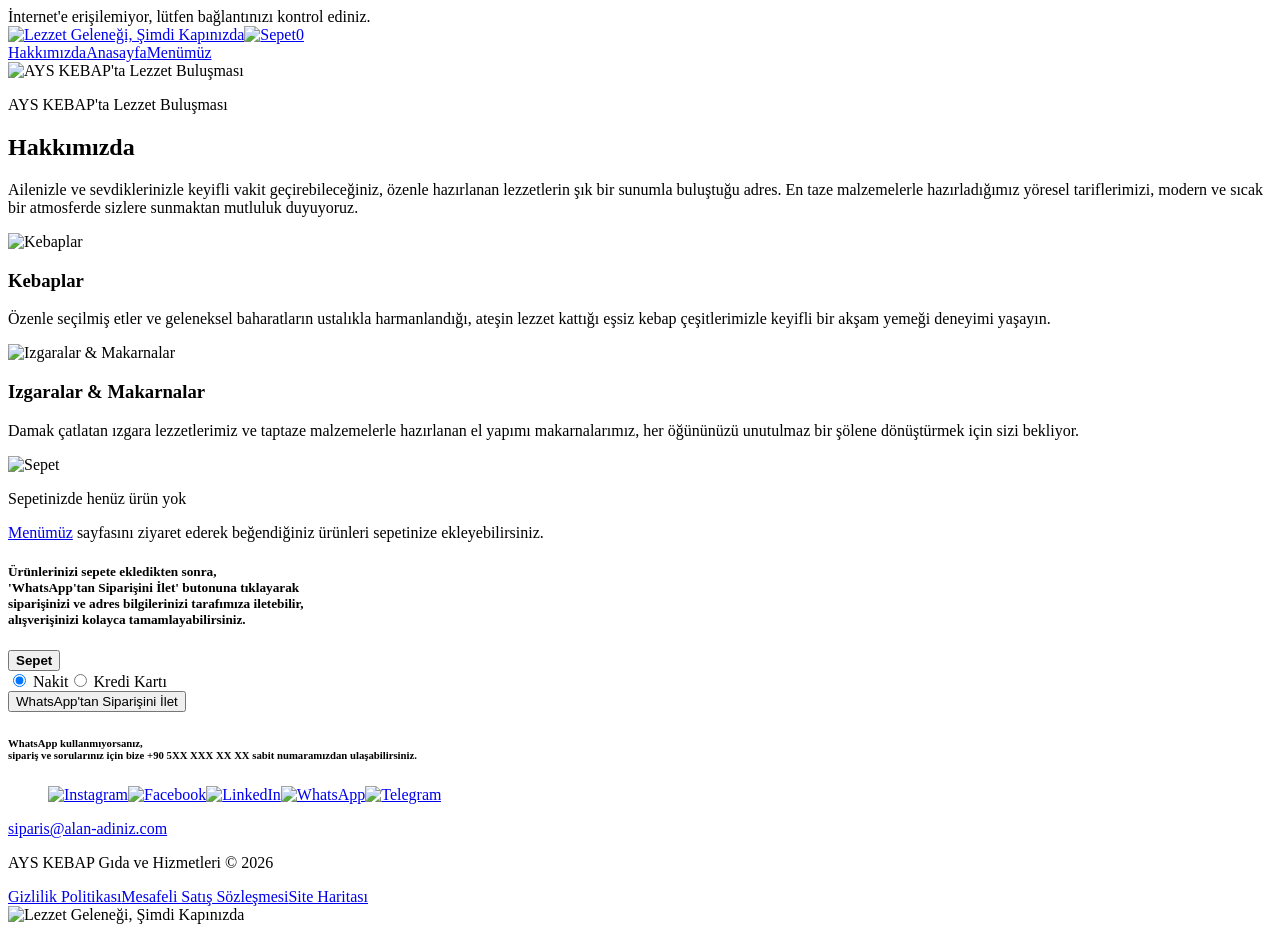
==== index.html @ 79567f9f "staff page added" ====
<!DOCTYPE html>
<html lang="tr">
  <head>
    <meta charset="utf-8">
    <meta name="viewport" content="width=device-width, initial-scale=1">
    <title>Anasayfa | AYS KEBAP</title>
    <meta name="description" content="AYS KEBAP; Adana dürüm, Urfa kebap, kuşbaşı, köfte ve daha fazlasını taze malzemeler ve özel baharatlarla hazırlayarak kapınıza ulaştırıyor.">
    <meta name="keywords" content="ays kebap, adana dürüm, urfa dürüm, kebap, ızgara, köfte, kuşbaşı, tavuk şiş, dürüm siparişi">
    <link rel="canonical" href="https://alan-adiniz.com/">
    <link rel="alternate" hreflang="tr" href="https://alan-adiniz.com/">
    <link rel="stylesheet" href="/site.css" />
    <link rel="icon" href="/favicon.png" type="image/png"/>
  </head>
  <body>
    <section class="off">İnternet'e erişilemiyor, lütfen bağlantınızı kontrol ediniz.</section>
    <header><a href="/"><img src="/logo.png" alt="Lezzet Geleneği, Şimdi Kapınızda" title="Lezzet Geleneği, Şimdi Kapınızda" /></a></header>
    <nav><div><a href="/pages/hakkimizda.html">Hakkımızda</a><a href="/index.html" class="active">Anasayfa</a><a href="/pages/urunlerimiz.html">Menümüz</a></div></nav>
    <main><section class="hero"><img src="/img/pages/hero-header.png" alt="AYS KEBAP'ta Lezzet Buluşması"><div class="hero-content"><p>AYS KEBAP'ta Lezzet Buluşması<br></p></div><div class="hero-transition"></div></section><section class="home-about">
  <div class="about-content reveal visible">
    <h2>Hakkımızda</h2>
    <p>Ailenizle ve sevdiklerinizle keyifli vakit geçirebileceğiniz, özenle hazırlanan lezzetlerin şık bir sunumla buluştuğu adres. En taze malzemelerle hazırladığımız yöresel tariflerimizi, modern ve sıcak bir atmosferde sizlere sunmaktan mutluluk duyuyoruz.</p>
  </div>
</section><section class="home-categories">
  <!-- Block 1: yazı sol, resim sağ -->
  <div class="category-block reverse reveal visible">
    <div class="category-img">
      <img src="/img/pages/main-content-beef.jpg" alt="Kebaplar" loading="lazy">
    </div>
    <div class="category-text">
      <h3>Kebaplar</h3>
      <p>Özenle seçilmiş etler ve geleneksel baharatların ustalıkla harmanlandığı, ateşin lezzet kattığı eşsiz kebap çeşitlerimizle keyifli bir akşam yemeği deneyimi yaşayın.</p>
    </div>
  </div>

  <!-- Block 2: resim sol, yazı sağ -->
  <div class="category-block reveal visible">
    <div class="category-img">
      <img src="/img/pages/main-content-service.jpg" alt="Izgaralar & Makarnalar" loading="lazy">
    </div>
    <div class="category-text">
      <h3>Izgaralar & Makarnalar</h3>
      <p>Damak çatlatan ızgara lezzetlerimiz ve taptaze malzemelerle hazırlanan el yapımı makarnalarımız, her öğününüzü unutulmaz bir şölene dönüştürmek için sizi bekliyor.</p>
    </div>
  </div>
</section></main>
    <section id="basket"></section>
    <footer>
      <menu><a href="https://instagram.com/kullanici-adiniz" target="_blank"><img src="/img/instagram.png" alt="Instagram"></a><a href="https://facebook.com/kullanici-adiniz" target="_blank"><img src="/img/facebook.png" alt="Facebook"></a><a href="https://linkedin.com/in/kullanici-adiniz" target="_blank"><img src="/img/linkedin.png" alt="LinkedIn"></a><a href="https://wa.me/905XXXXXXXXX" target="_blank"><img src="/img/whatsapp.png" alt="WhatsApp"></a><a href="https://t.me/kullanici-adiniz" target="_blank"><img src="/img/telegram.png" alt="Telegram"></a></menu>
      <a href="mailto:siparis@alan-adiniz.com">siparis@alan-adiniz.com</a>
      <p>AYS KEBAP Gıda ve Hizmetleri © 2026</p>
      <div class="footer-links"><a href="/pages/gizlilik-politikasi.html">Gizlilik Politikası</a><a href="/pages/satis-sozlesmesi.html">Mesafeli Satış Sözleşmesi</a><a href="/pages/site-haritasi.html">Site Haritası</a></div>
      <span class="flogo"><img src="/logo.png" alt="Lezzet Geleneği, Şimdi Kapınızda" title="Lezzet Geleneği, Şimdi Kapınızda" /></span>
    </footer>
    <script src="/site.js"></script>
    <script type="application/ld+json">{"@context":"https://schema.org","@graph":[{"@type":"Organization","name":"AYS KEBAP Gıda ve Hizmetleri","url":"https://alan-adiniz.com","logo":"https://alan-adiniz.com/logo.png","description":"AYS KEBAP; Adana, Urfa, kuşbaşı ve köfte gibi geleneksel ızgara lezzetlerini taze malzemeler ve özel baharatlarla hazırlayarak kapınıza ulaştırıyor.","brand":{"@type":"Brand","name":"AYS KEBAP"},"telephone":"905XXXXXXXXX","email":"siparis@alan-adiniz.com","address":{"@type":"PostalAddress","streetAddress":"Sokak/Mahalle Adı No: 1, İlçe Şehir","addressCountry":"TR"},"sameAs":["https://instagram.com/kullanici-adiniz"]},{"@type":"WebSite","name":"AYS KEBAP","url":"https://alan-adiniz.com"},{"@type":"ItemList","itemListElement":[{"@type":"ListItem","position":1,"item":{"@type":"Product","name":"AYS KEBAP Acılı Antep Ezme","productID":"ap8","description":"AYS RESTORANT Acılı Antep Ezme — 150₺","url":"alan-adiniz.com/products/aperatif-antep-ezme.html","image":"alan-adiniz.com/images/aperatif-antep-ezme.webp","brand":{"@type":"Brand","name":"AYS KEBAP"},"manufacturer":{"@type":"Organization","name":"AYS KEBAP Gıda ve Hizmetleri","identifier":"TRXX-XXXX","contactPoint":{"@type":"ContactPoint","telephone":"+905XXXXXXXXX","contactType":"customer service"},"address":{"@type":"PostalAddress","streetAddress":"Sokak/Mahalle Adı No: 1","addressLocality":"Şehir","addressCountry":"TR"}},"keywords":"antep ezme, acılı ezme, aperatif, ays restorant","weight":{"@type":"QuantitativeValue","value":1,"unitCode":"GRM"},"offers":{"@type":"Offer","url":"alan-adiniz.com/products/aperatif-antep-ezme.html","priceCurrency":"TRY","price":"150","priceValidUntil":"2026-05-16","itemCondition":"https://schema.org/NewCondition","availability":"https://schema.org/InStock"},"aggregateRating":{"@type":"AggregateRating","ratingValue":"5","reviewCount":"1","bestRating":"5","worstRating":"1"}}},{"@type":"ListItem","position":2,"item":{"@type":"Product","name":"AYS KEBAP Bulgur Pilavı","productID":"ap7","description":"AYS RESTORANT Bulgur Pilavı — 150₺","url":"alan-adiniz.com/products/aperatif-bulgur.html","image":"alan-adiniz.com/images/aperatif-bulgur.webp","brand":{"@type":"Brand","name":"AYS KEBAP"},"manufacturer":{"@type":"Organization","name":"AYS KEBAP Gıda ve Hizmetleri","identifier":"TRXX-XXXX","contactPoint":{"@type":"ContactPoint","telephone":"+905XXXXXXXXX","contactType":"customer service"},"address":{"@type":"PostalAddress","streetAddress":"Sokak/Mahalle Adı No: 1","addressLocality":"Şehir","addressCountry":"TR"}},"keywords":"bulgur pilavı, bulgur, aperatif, ays restorant","weight":{"@type":"QuantitativeValue","value":1,"unitCode":"GRM"},"offers":{"@type":"Offer","url":"alan-adiniz.com/products/aperatif-bulgur.html","priceCurrency":"TRY","price":"150","priceValidUntil":"2026-05-16","itemCondition":"https://schema.org/NewCondition","availability":"https://schema.org/InStock"},"aggregateRating":{"@type":"AggregateRating","ratingValue":"5","reviewCount":"1","bestRating":"5","worstRating":"1"}}},{"@type":"ListItem","position":3,"item":{"@type":"Product","name":"AYS KEBAP Cips","productID":"ap1","description":"AYS KEBAP Cips — 180₺","url":"alan-adiniz.com/products/aperatif-cips.html","image":"alan-adiniz.com/images/aperatif-cips.webp","brand":{"@type":"Brand","name":"AYS KEBAP"},"manufacturer":{"@type":"Organization","name":"AYS KEBAP Gıda ve Hizmetleri","identifier":"TRXX-XXXX","contactPoint":{"@type":"ContactPoint","telephone":"+905XXXXXXXXX","contactType":"customer service"},"address":{"@type":"PostalAddress","streetAddress":"Sokak/Mahalle Adı No: 1","addressLocality":"Şehir","addressCountry":"TR"}},"keywords":"cips, aperatif, ays kebap","weight":{"@type":"QuantitativeValue","value":1,"unitCode":"GRM"},"additionalProperty":[{"@type":"PropertyValue","name":"Porsiyon","value":"1 Porsiyon"}],"offers":{"@type":"Offer","url":"alan-adiniz.com/products/aperatif-cips.html","priceCurrency":"TRY","price":"180","priceValidUntil":"2026-05-16","itemCondition":"https://schema.org/NewCondition","availability":"https://schema.org/InStock"},"aggregateRating":{"@type":"AggregateRating","ratingValue":"5","reviewCount":"1","bestRating":"5","worstRating":"1"}}},{"@type":"ListItem","position":4,"item":{"@type":"Product","name":"AYS KEBAP Haydari","productID":"ap9","description":"AYS RESTORANT Haydari — 150₺","url":"alan-adiniz.com/products/aperatif-haydari.html","image":"alan-adiniz.com/images/aperatif-haydari.webp","brand":{"@type":"Brand","name":"AYS KEBAP"},"manufacturer":{"@type":"Organization","name":"AYS KEBAP Gıda ve Hizmetleri","identifier":"TRXX-XXXX","contactPoint":{"@type":"ContactPoint","telephone":"+905XXXXXXXXX","contactType":"customer service"},"address":{"@type":"PostalAddress","streetAddress":"Sokak/Mahalle Adı No: 1","addressLocality":"Şehir","addressCountry":"TR"}},"keywords":"haydari, yoğurtlu, aperatif, ays restorant","weight":{"@type":"QuantitativeValue","value":1,"unitCode":"GRM"},"offers":{"@type":"Offer","url":"alan-adiniz.com/products/aperatif-haydari.html","priceCurrency":"TRY","price":"150","priceValidUntil":"2026-05-16","itemCondition":"https://schema.org/NewCondition","availability":"https://schema.org/InStock"},"aggregateRating":{"@type":"AggregateRating","ratingValue":"5","reviewCount":"1","bestRating":"5","worstRating":"1"}}},{"@type":"ListItem","position":5,"item":{"@type":"Product","name":"AYS KEBAP Mantı","productID":"ap6","description":"AYS RESTORANT Mantı — 320₺","url":"alan-adiniz.com/products/aperatif-manti.html","image":"alan-adiniz.com/images/aperatif-manti.webp","brand":{"@type":"Brand","name":"AYS KEBAP"},"manufacturer":{"@type":"Organization","name":"AYS KEBAP Gıda ve Hizmetleri","identifier":"TRXX-XXXX","contactPoint":{"@type":"ContactPoint","telephone":"+905XXXXXXXXX","contactType":"customer service"},"address":{"@type":"PostalAddress","streetAddress":"Sokak/Mahalle Adı No: 1","addressLocality":"Şehir","addressCountry":"TR"}},"keywords":"mantı, türk mantısı, aperatif, ays restorant","weight":{"@type":"QuantitativeValue","value":1,"unitCode":"GRM"},"additionalProperty":[{"@type":"PropertyValue","name":"İçerik","value":"Et Dolmalı, Yoğurtlu"}],"offers":{"@type":"Offer","url":"alan-adiniz.com/products/aperatif-manti.html","priceCurrency":"TRY","price":"320","priceValidUntil":"2026-05-16","itemCondition":"https://schema.org/NewCondition","availability":"https://schema.org/InStock"},"aggregateRating":{"@type":"AggregateRating","ratingValue":"5","reviewCount":"1","bestRating":"5","worstRating":"1"}}},{"@type":"ListItem","position":6,"item":{"@type":"Product","name":"AYS KEBAP Mercimek Çorbası","productID":"ap2","description":"AYS KEBAP Mercimek Çorbası — 120₺","url":"alan-adiniz.com/products/aperatif-mercimek.html","image":"alan-adiniz.com/images/aperatif-mercimek.webp","brand":{"@type":"Brand","name":"AYS KEBAP"},"manufacturer":{"@type":"Organization","name":"AYS KEBAP Gıda ve Hizmetleri","identifier":"TRXX-XXXX","contactPoint":{"@type":"ContactPoint","telephone":"+905XXXXXXXXX","contactType":"customer service"},"address":{"@type":"PostalAddress","streetAddress":"Sokak/Mahalle Adı No: 1","addressLocality":"Şehir","addressCountry":"TR"}},"keywords":"mercimek çorbası, çorba, ays kebap","weight":{"@type":"QuantitativeValue","value":1,"unitCode":"GRM"},"additionalProperty":[{"@type":"PropertyValue","name":"Porsiyon","value":"1 Kase"}],"offers":{"@type":"Offer","url":"alan-adiniz.com/products/aperatif-mercimek.html","priceCurrency":"TRY","price":"120","priceValidUntil":"2026-05-16","itemCondition":"https://schema.org/NewCondition","availability":"https://schema.org/InStock"},"aggregateRating":{"@type":"AggregateRating","ratingValue":"5","reviewCount":"1","bestRating":"5","worstRating":"1"}}},{"@type":"ListItem","position":7,"item":{"@type":"Product","name":"AYS KEBAP Pirinç Pilavı","productID":"ap12","description":"AYS RESTORANT Pirinç Pilavı — 100₺","url":"alan-adiniz.com/products/aperatif-pirinc-pilavi.html","image":"alan-adiniz.com/images/aperatif-pirinc-pilavi.webp","brand":{"@type":"Brand","name":"AYS KEBAP"},"manufacturer":{"@type":"Organization","name":"AYS KEBAP Gıda ve Hizmetleri","identifier":"TRXX-XXXX","contactPoint":{"@type":"ContactPoint","telephone":"+905XXXXXXXXX","contactType":"customer service"},"address":{"@type":"PostalAddress","streetAddress":"Sokak/Mahalle Adı No: 1","addressLocality":"Şehir","addressCountry":"TR"}},"keywords":"pirinç pilavı, pilav, aperatif, ays restorant","weight":{"@type":"QuantitativeValue","value":1,"unitCode":"GRM"},"offers":{"@type":"Offer","url":"alan-adiniz.com/products/aperatif-pirinc-pilavi.html","priceCurrency":"TRY","price":"100","priceValidUntil":"2026-05-16","itemCondition":"https://schema.org/NewCondition","availability":"https://schema.org/InStock"},"aggregateRating":{"@type":"AggregateRating","ratingValue":"5","reviewCount":"1","bestRating":"5","worstRating":"1"}}},{"@type":"ListItem","position":8,"item":{"@type":"Product","name":"AYS KEBAP Yoğurt","productID":"ap11","description":"AYS RESTORANT Yoğurt — 150₺","url":"alan-adiniz.com/products/aperatif-yogurt.html","image":"alan-adiniz.com/images/aperatif-yogurt.webp","brand":{"@type":"Brand","name":"AYS KEBAP"},"manufacturer":{"@type":"Organization","name":"AYS KEBAP Gıda ve Hizmetleri","identifier":"TRXX-XXXX","contactPoint":{"@type":"ContactPoint","telephone":"+905XXXXXXXXX","contactType":"customer service"},"address":{"@type":"PostalAddress","streetAddress":"Sokak/Mahalle Adı No: 1","addressLocality":"Şehir","addressCountry":"TR"}},"keywords":"yoğurt, aperatif, ays restorant","weight":{"@type":"QuantitativeValue","value":1,"unitCode":"GRM"},"offers":{"@type":"Offer","url":"alan-adiniz.com/products/aperatif-yogurt.html","priceCurrency":"TRY","price":"150","priceValidUntil":"2026-05-16","itemCondition":"https://schema.org/NewCondition","availability":"https://schema.org/InStock"},"aggregateRating":{"@type":"AggregateRating","ratingValue":"5","reviewCount":"1","bestRating":"5","worstRating":"1"}}},{"@type":"ListItem","position":9,"item":{"@type":"Product","name":"AYS KEBAP Adana Dürüm (Double Şiş)","productID":"dd1","description":"AYS KEBAP Adana Dürüm Double Şiş — 500₺","url":"alan-adiniz.com/products/durum-adana-double.html","image":"alan-adiniz.com/images/durum-adana.webp","brand":{"@type":"Brand","name":"AYS KEBAP"},"manufacturer":{"@type":"Organization","name":"AYS KEBAP Gıda ve Hizmetleri","identifier":"TRXX-XXXX","contactPoint":{"@type":"ContactPoint","telephone":"+905XXXXXXXXX","contactType":"customer service"},"address":{"@type":"PostalAddress","streetAddress":"Sokak/Mahalle Adı No: 1","addressLocality":"Şehir","addressCountry":"TR"}},"keywords":"adana dürüm, double şiş, kebap, ays kebap","weight":{"@type":"QuantitativeValue","value":1,"unitCode":"GRM"},"additionalProperty":[{"@type":"PropertyValue","name":"Porsiyon","value":"Double Şiş"}],"offers":{"@type":"Offer","url":"alan-adiniz.com/products/durum-adana-double.html","priceCurrency":"TRY","price":"500","priceValidUntil":"2026-05-16","itemCondition":"https://schema.org/NewCondition","availability":"https://schema.org/InStock"},"aggregateRating":{"@type":"AggregateRating","ratingValue":"5","reviewCount":"1","bestRating":"5","worstRating":"1"}}},{"@type":"ListItem","position":10,"item":{"@type":"Product","name":"AYS KEBAP Adana Dürüm (Tek Şiş)","productID":"dt1","description":"AYS KEBAP Adana Dürüm Tek Şiş — 350₺","url":"alan-adiniz.com/products/durum-adana-tek.html","image":"alan-adiniz.com/images/durum-adana.webp","brand":{"@type":"Brand","name":"AYS KEBAP"},"manufacturer":{"@type":"Organization","name":"AYS KEBAP Gıda ve Hizmetleri","identifier":"TRXX-XXXX","contactPoint":{"@type":"ContactPoint","telephone":"+905XXXXXXXXX","contactType":"customer service"},"address":{"@type":"PostalAddress","streetAddress":"Sokak/Mahalle Adı No: 1","addressLocality":"Şehir","addressCountry":"TR"}},"keywords":"adana dürüm, tek şiş, kebap, ays kebap","weight":{"@type":"QuantitativeValue","value":1,"unitCode":"GRM"},"additionalProperty":[{"@type":"PropertyValue","name":"Porsiyon","value":"Tek Şiş"}],"offers":{"@type":"Offer","url":"alan-adiniz.com/products/durum-adana-tek.html","priceCurrency":"TRY","price":"350","priceValidUntil":"2026-05-16","itemCondition":"https://schema.org/NewCondition","availability":"https://schema.org/InStock"},"aggregateRating":{"@type":"AggregateRating","ratingValue":"5","reviewCount":"1","bestRating":"5","worstRating":"1"}}},{"@type":"ListItem","position":11,"item":{"@type":"Product","name":"AYS KEBAP Ciğer Şiş Dürüm (Double Şiş)","productID":"dd6","description":"AYS KEBAP Ciğer Şiş Dürüm Double Şiş — 500₺","url":"alan-adiniz.com/products/durum-ciger-sis-double.html","image":"alan-adiniz.com/images/durum-ciger-sis.webp","brand":{"@type":"Brand","name":"AYS KEBAP"},"manufacturer":{"@type":"Organization","name":"AYS KEBAP Gıda ve Hizmetleri","identifier":"TRXX-XXXX","contactPoint":{"@type":"ContactPoint","telephone":"+905XXXXXXXXX","contactType":"customer service"},"address":{"@type":"PostalAddress","streetAddress":"Sokak/Mahalle Adı No: 1","addressLocality":"Şehir","addressCountry":"TR"}},"keywords":"ciğer şiş, dürüm, double şiş, ays kebap","weight":{"@type":"QuantitativeValue","value":1,"unitCode":"GRM"},"additionalProperty":[{"@type":"PropertyValue","name":"Porsiyon","value":"Double Şiş"}],"offers":{"@type":"Offer","url":"alan-adiniz.com/products/durum-ciger-sis-double.html","priceCurrency":"TRY","price":"500","priceValidUntil":"2026-05-16","itemCondition":"https://schema.org/NewCondition","availability":"https://schema.org/InStock"},"aggregateRating":{"@type":"AggregateRating","ratingValue":"5","reviewCount":"1","bestRating":"5","worstRating":"1"}}},{"@type":"ListItem","position":12,"item":{"@type":"Product","name":"AYS KEBAP Ciğer Şiş Dürüm (Tek Şiş)","productID":"dt6","description":"AYS KEBAP Ciğer Şiş Dürüm Tek Şiş — 400₺","url":"alan-adiniz.com/products/durum-ciger-sis-tek.html","image":"alan-adiniz.com/images/durum-ciger-sis.webp","brand":{"@type":"Brand","name":"AYS KEBAP"},"manufacturer":{"@type":"Organization","name":"AYS KEBAP Gıda ve Hizmetleri","identifier":"TRXX-XXXX","contactPoint":{"@type":"ContactPoint","telephone":"+905XXXXXXXXX","contactType":"customer service"},"address":{"@type":"PostalAddress","streetAddress":"Sokak/Mahalle Adı No: 1","addressLocality":"Şehir","addressCountry":"TR"}},"keywords":"ciğer şiş, dürüm, tek şiş, ays kebap","weight":{"@type":"QuantitativeValue","value":1,"unitCode":"GRM"},"additionalProperty":[{"@type":"PropertyValue","name":"Porsiyon","value":"Tek Şiş"}],"offers":{"@type":"Offer","url":"alan-adiniz.com/products/durum-ciger-sis-tek.html","priceCurrency":"TRY","price":"400","priceValidUntil":"2026-05-16","itemCondition":"https://schema.org/NewCondition","availability":"https://schema.org/InStock"},"aggregateRating":{"@type":"AggregateRating","ratingValue":"5","reviewCount":"1","bestRating":"5","worstRating":"1"}}},{"@type":"ListItem","position":13,"item":{"@type":"Product","name":"AYS KEBAP Çıtır Tavuk Dürüm (Double)","productID":"dd8","description":"AYS KEBAP Çıtır Tavuk Dürüm Double — 400₺","url":"alan-adiniz.com/products/durum-citir-tavuk-double.html","image":"alan-adiniz.com/images/durum-citir-tavuk.webp","brand":{"@type":"Brand","name":"AYS KEBAP"},"manufacturer":{"@type":"Organization","name":"AYS KEBAP Gıda ve Hizmetleri","identifier":"TRXX-XXXX","contactPoint":{"@type":"ContactPoint","telephone":"+905XXXXXXXXX","contactType":"customer service"},"address":{"@type":"PostalAddress","streetAddress":"Sokak/Mahalle Adı No: 1","addressLocality":"Şehir","addressCountry":"TR"}},"keywords":"çıtır tavuk, dürüm, double, ays kebap","weight":{"@type":"QuantitativeValue","value":1,"unitCode":"GRM"},"additionalProperty":[{"@type":"PropertyValue","name":"Porsiyon","value":"Double"}],"offers":{"@type":"Offer","url":"alan-adiniz.com/products/durum-citir-tavuk-double.html","priceCurrency":"TRY","price":"400","priceValidUntil":"2026-05-16","itemCondition":"https://schema.org/NewCondition","availability":"https://schema.org/InStock"},"aggregateRating":{"@type":"AggregateRating","ratingValue":"5","reviewCount":"1","bestRating":"5","worstRating":"1"}}},{"@type":"ListItem","position":14,"item":{"@type":"Product","name":"AYS KEBAP Çıtır Tavuk Dürüm (Tek Şiş)","productID":"dt8","description":"AYS KEBAP Çıtır Tavuk Dürüm Tek — 300₺","url":"alan-adiniz.com/products/durum-citir-tavuk-tek.html","image":"alan-adiniz.com/images/durum-citir-tavuk.webp","brand":{"@type":"Brand","name":"AYS KEBAP"},"manufacturer":{"@type":"Organization","name":"AYS KEBAP Gıda ve Hizmetleri","identifier":"TRXX-XXXX","contactPoint":{"@type":"ContactPoint","telephone":"+905XXXXXXXXX","contactType":"customer service"},"address":{"@type":"PostalAddress","streetAddress":"Sokak/Mahalle Adı No: 1","addressLocality":"Şehir","addressCountry":"TR"}},"keywords":"çıtır tavuk, dürüm, tek, ays kebap","weight":{"@type":"QuantitativeValue","value":1,"unitCode":"GRM"},"additionalProperty":[{"@type":"PropertyValue","name":"Porsiyon","value":"Tek"}],"offers":{"@type":"Offer","url":"alan-adiniz.com/products/durum-citir-tavuk-tek.html","priceCurrency":"TRY","price":"300","priceValidUntil":"2026-05-16","itemCondition":"https://schema.org/NewCondition","availability":"https://schema.org/InStock"},"aggregateRating":{"@type":"AggregateRating","ratingValue":"5","reviewCount":"1","bestRating":"5","worstRating":"1"}}},{"@type":"ListItem","position":15,"item":{"@type":"Product","name":"AYS KEBAP Dana Kuşbaşı Dürüm (Double Şiş)","productID":"dd3","description":"AYS KEBAP Dana Kuşbaşı Dürüm Double Şiş — 500₺","url":"alan-adiniz.com/products/durum-dana-kusabasi-double.html","image":"alan-adiniz.com/images/durum-dana-kusabasi.webp","brand":{"@type":"Brand","name":"AYS KEBAP"},"manufacturer":{"@type":"Organization","name":"AYS KEBAP Gıda ve Hizmetleri","identifier":"TRXX-XXXX","contactPoint":{"@type":"ContactPoint","telephone":"+905XXXXXXXXX","contactType":"customer service"},"address":{"@type":"PostalAddress","streetAddress":"Sokak/Mahalle Adı No: 1","addressLocality":"Şehir","addressCountry":"TR"}},"keywords":"dana kuşbaşı, dürüm, double şiş, ays kebap","weight":{"@type":"QuantitativeValue","value":1,"unitCode":"GRM"},"additionalProperty":[{"@type":"PropertyValue","name":"Porsiyon","value":"Double Şiş"}],"offers":{"@type":"Offer","url":"alan-adiniz.com/products/durum-dana-kusabasi-double.html","priceCurrency":"TRY","price":"500","priceValidUntil":"2026-05-16","itemCondition":"https://schema.org/NewCondition","availability":"https://schema.org/InStock"},"aggregateRating":{"@type":"AggregateRating","ratingValue":"5","reviewCount":"1","bestRating":"5","worstRating":"1"}}},{"@type":"ListItem","position":16,"item":{"@type":"Product","name":"AYS KEBAP Dana Kuşbaşı Dürüm (Tek Şiş)","productID":"dt3","description":"AYS KEBAP Dana Kuşbaşı Dürüm Tek Şiş — 400₺","url":"alan-adiniz.com/products/durum-dana-kusabasi-tek.html","image":"alan-adiniz.com/images/durum-dana-kusabasi.webp","brand":{"@type":"Brand","name":"AYS KEBAP"},"manufacturer":{"@type":"Organization","name":"AYS KEBAP Gıda ve Hizmetleri","identifier":"TRXX-XXXX","contactPoint":{"@type":"ContactPoint","telephone":"+905XXXXXXXXX","contactType":"customer service"},"address":{"@type":"PostalAddress","streetAddress":"Sokak/Mahalle Adı No: 1","addressLocality":"Şehir","addressCountry":"TR"}},"keywords":"dana kuşbaşı, dürüm, tek şiş, ays kebap","weight":{"@type":"QuantitativeValue","value":1,"unitCode":"GRM"},"additionalProperty":[{"@type":"PropertyValue","name":"Porsiyon","value":"Tek Şiş"}],"offers":{"@type":"Offer","url":"alan-adiniz.com/products/durum-dana-kusabasi-tek.html","priceCurrency":"TRY","price":"400","priceValidUntil":"2026-05-16","itemCondition":"https://schema.org/NewCondition","availability":"https://schema.org/InStock"},"aggregateRating":{"@type":"AggregateRating","ratingValue":"5","reviewCount":"1","bestRating":"5","worstRating":"1"}}},{"@type":"ListItem","position":17,"item":{"@type":"Product","name":"AYS KEBAP Et Dönerli Soslu Dürüm (Double)","productID":"dd9","description":"AYS KEBAP Et Dönerli Soslu Dürüm Double — 500₺","url":"alan-adiniz.com/products/durum-et-donerli-double.html","image":"alan-adiniz.com/images/durum-et-donerli.webp","brand":{"@type":"Brand","name":"AYS KEBAP"},"manufacturer":{"@type":"Organization","name":"AYS KEBAP Gıda ve Hizmetleri","identifier":"TRXX-XXXX","contactPoint":{"@type":"ContactPoint","telephone":"+905XXXXXXXXX","contactType":"customer service"},"address":{"@type":"PostalAddress","streetAddress":"Sokak/Mahalle Adı No: 1","addressLocality":"Şehir","addressCountry":"TR"}},"keywords":"et döner, soslu dürüm, double, ays kebap","weight":{"@type":"QuantitativeValue","value":1,"unitCode":"GRM"},"additionalProperty":[{"@type":"PropertyValue","name":"Porsiyon","value":"Double"}],"offers":{"@type":"Offer","url":"alan-adiniz.com/products/durum-et-donerli-double.html","priceCurrency":"TRY","price":"500","priceValidUntil":"2026-05-16","itemCondition":"https://schema.org/NewCondition","availability":"https://schema.org/InStock"},"aggregateRating":{"@type":"AggregateRating","ratingValue":"5","reviewCount":"1","bestRating":"5","worstRating":"1"}}},{"@type":"ListItem","position":18,"item":{"@type":"Product","name":"AYS KEBAP Et Dönerli Soslu Dürüm (Tek Şiş)","productID":"dt9","description":"AYS KEBAP Et Dönerli Soslu Dürüm Tek — 350₺","url":"alan-adiniz.com/products/durum-et-donerli-tek.html","image":"alan-adiniz.com/images/durum-et-donerli.webp","brand":{"@type":"Brand","name":"AYS KEBAP"},"manufacturer":{"@type":"Organization","name":"AYS KEBAP Gıda ve Hizmetleri","identifier":"TRXX-XXXX","contactPoint":{"@type":"ContactPoint","telephone":"+905XXXXXXXXX","contactType":"customer service"},"address":{"@type":"PostalAddress","streetAddress":"Sokak/Mahalle Adı No: 1","addressLocality":"Şehir","addressCountry":"TR"}},"keywords":"et döner, soslu dürüm, tek, ays kebap","weight":{"@type":"QuantitativeValue","value":1,"unitCode":"GRM"},"additionalProperty":[{"@type":"PropertyValue","name":"Porsiyon","value":"Tek"}],"offers":{"@type":"Offer","url":"alan-adiniz.com/products/durum-et-donerli-tek.html","priceCurrency":"TRY","price":"350","priceValidUntil":"2026-05-16","itemCondition":"https://schema.org/NewCondition","availability":"https://schema.org/InStock"},"aggregateRating":{"@type":"AggregateRating","ratingValue":"5","reviewCount":"1","bestRating":"5","worstRating":"1"}}},{"@type":"ListItem","position":19,"item":{"@type":"Product","name":"AYS KEBAP Köfte Dürüm (Double Şiş)","productID":"dd10","description":"AYS KEBAP Köfte Dürüm Double Şiş — 500₺","url":"alan-adiniz.com/products/durum-kofte-double.html","image":"alan-adiniz.com/images/durum-kofte.webp","brand":{"@type":"Brand","name":"AYS KEBAP"},"manufacturer":{"@type":"Organization","name":"AYS KEBAP Gıda ve Hizmetleri","identifier":"TRXX-XXXX","contactPoint":{"@type":"ContactPoint","telephone":"+905XXXXXXXXX","contactType":"customer service"},"address":{"@type":"PostalAddress","streetAddress":"Sokak/Mahalle Adı No: 1","addressLocality":"Şehir","addressCountry":"TR"}},"keywords":"köfte dürüm, double şiş, dürüm, ays kebap","weight":{"@type":"QuantitativeValue","value":1,"unitCode":"GRM"},"additionalProperty":[{"@type":"PropertyValue","name":"Porsiyon","value":"Double Şiş"}],"offers":{"@type":"Offer","url":"alan-adiniz.com/products/durum-kofte-double.html","priceCurrency":"TRY","price":"500","priceValidUntil":"2026-05-16","itemCondition":"https://schema.org/NewCondition","availability":"https://schema.org/InStock"},"aggregateRating":{"@type":"AggregateRating","ratingValue":"5","reviewCount":"1","bestRating":"5","worstRating":"1"}}},{"@type":"ListItem","position":20,"item":{"@type":"Product","name":"AYS KEBAP Köfte Dürüm (Tek Şiş)","productID":"dt10","description":"AYS KEBAP Köfte Dürüm Tek Şiş — 350₺","url":"alan-adiniz.com/products/durum-kofte-tek.html","image":"alan-adiniz.com/images/durum-kofte.webp","brand":{"@type":"Brand","name":"AYS KEBAP"},"manufacturer":{"@type":"Organization","name":"AYS KEBAP Gıda ve Hizmetleri","identifier":"TRXX-XXXX","contactPoint":{"@type":"ContactPoint","telephone":"+905XXXXXXXXX","contactType":"customer service"},"address":{"@type":"PostalAddress","streetAddress":"Sokak/Mahalle Adı No: 1","addressLocality":"Şehir","addressCountry":"TR"}},"keywords":"köfte dürüm, tek şiş, dürüm, ays kebap","weight":{"@type":"QuantitativeValue","value":1,"unitCode":"GRM"},"additionalProperty":[{"@type":"PropertyValue","name":"Porsiyon","value":"Tek Şiş"}],"offers":{"@type":"Offer","url":"alan-adiniz.com/products/durum-kofte-tek.html","priceCurrency":"TRY","price":"350","priceValidUntil":"2026-05-16","itemCondition":"https://schema.org/NewCondition","availability":"https://schema.org/InStock"},"aggregateRating":{"@type":"AggregateRating","ratingValue":"5","reviewCount":"1","bestRating":"5","worstRating":"1"}}},{"@type":"ListItem","position":21,"item":{"@type":"Product","name":"AYS KEBAP Kuzu Kuşbaşı Dürüm (Double Şiş)","productID":"dd8","description":"AYS KEBAP Kuzu Kuşbaşı Dürüm Double Şiş — 600₺","url":"alan-adiniz.com/products/durum-kuzu-kusabasi-double.html","image":"alan-adiniz.com/images/durum-kuzu-kusabasi.webp","brand":{"@type":"Brand","name":"AYS KEBAP"},"manufacturer":{"@type":"Organization","name":"AYS KEBAP Gıda ve Hizmetleri","identifier":"TRXX-XXXX","contactPoint":{"@type":"ContactPoint","telephone":"+905XXXXXXXXX","contactType":"customer service"},"address":{"@type":"PostalAddress","streetAddress":"Sokak/Mahalle Adı No: 1","addressLocality":"Şehir","addressCountry":"TR"}},"keywords":"kuzu kuşbaşı, dürüm, double şiş, ays kebap","weight":{"@type":"QuantitativeValue","value":1,"unitCode":"GRM"},"additionalProperty":[{"@type":"PropertyValue","name":"Porsiyon","value":"Double Şiş"}],"offers":{"@type":"Offer","url":"alan-adiniz.com/products/durum-kuzu-kusabasi-double.html","priceCurrency":"TRY","price":"600","priceValidUntil":"2026-05-16","itemCondition":"https://schema.org/NewCondition","availability":"https://schema.org/InStock"},"aggregateRating":{"@type":"AggregateRating","ratingValue":"5","reviewCount":"1","bestRating":"5","worstRating":"1"}}},{"@type":"ListItem","position":22,"item":{"@type":"Product","name":"AYS KEBAP Kuzu Kuşbaşı Dürüm (Tek Şiş)","productID":"dt8","description":"AYS KEBAP Kuzu Kuşbaşı Dürüm Tek Şiş — 400₺","url":"alan-adiniz.com/products/durum-kuzu-kusabasi-tek.html","image":"alan-adiniz.com/images/durum-kuzu-kusabasi.webp","brand":{"@type":"Brand","name":"AYS KEBAP"},"manufacturer":{"@type":"Organization","name":"AYS KEBAP Gıda ve Hizmetleri","identifier":"TRXX-XXXX","contactPoint":{"@type":"ContactPoint","telephone":"+905XXXXXXXXX","contactType":"customer service"},"address":{"@type":"PostalAddress","streetAddress":"Sokak/Mahalle Adı No: 1","addressLocality":"Şehir","addressCountry":"TR"}},"keywords":"kuzu kuşbaşı, dürüm, tek şiş, ays kebap","weight":{"@type":"QuantitativeValue","value":1,"unitCode":"GRM"},"additionalProperty":[{"@type":"PropertyValue","name":"Porsiyon","value":"Tek Şiş"}],"offers":{"@type":"Offer","url":"alan-adiniz.com/products/durum-kuzu-kusabasi-tek.html","priceCurrency":"TRY","price":"400","priceValidUntil":"2026-05-16","itemCondition":"https://schema.org/NewCondition","availability":"https://schema.org/InStock"},"aggregateRating":{"@type":"AggregateRating","ratingValue":"5","reviewCount":"1","bestRating":"5","worstRating":"1"}}},{"@type":"ListItem","position":23,"item":{"@type":"Product","name":"AYS KEBAP Tavuk Şiş Dürüm (Double Şiş)","productID":"dd7","description":"AYS KEBAP Tavuk Şiş Dürüm Double Şiş — 400₺","url":"alan-adiniz.com/products/durum-tavuk-double.html","image":"alan-adiniz.com/images/durum-tavuk.webp","brand":{"@type":"Brand","name":"AYS KEBAP"},"manufacturer":{"@type":"Organization","name":"AYS KEBAP Gıda ve Hizmetleri","identifier":"TRXX-XXXX","contactPoint":{"@type":"ContactPoint","telephone":"+905XXXXXXXXX","contactType":"customer service"},"address":{"@type":"PostalAddress","streetAddress":"Sokak/Mahalle Adı No: 1","addressLocality":"Şehir","addressCountry":"TR"}},"keywords":"tavuk şiş dürüm, double şiş, dürüm, ays kebap","weight":{"@type":"QuantitativeValue","value":1,"unitCode":"GRM"},"additionalProperty":[{"@type":"PropertyValue","name":"Porsiyon","value":"Double Şiş"}],"offers":{"@type":"Offer","url":"alan-adiniz.com/products/durum-tavuk-double.html","priceCurrency":"TRY","price":"400","priceValidUntil":"2026-05-16","itemCondition":"https://schema.org/NewCondition","availability":"https://schema.org/InStock"},"aggregateRating":{"@type":"AggregateRating","ratingValue":"5","reviewCount":"1","bestRating":"5","worstRating":"1"}}},{"@type":"ListItem","position":24,"item":{"@type":"Product","name":"AYS KEBAP Tavuk Şiş Dürüm (Double Şiş)","productID":"dd5","description":"AYS KEBAP Tavuk Şiş Dürüm Double Şiş — 400₺","url":"alan-adiniz.com/products/durum-tavuk-sis-double.html","image":"alan-adiniz.com/images/durum-tavuk-sis.webp","brand":{"@type":"Brand","name":"AYS KEBAP"},"manufacturer":{"@type":"Organization","name":"AYS KEBAP Gıda ve Hizmetleri","identifier":"TRXX-XXXX","contactPoint":{"@type":"ContactPoint","telephone":"+905XXXXXXXXX","contactType":"customer service"},"address":{"@type":"PostalAddress","streetAddress":"Sokak/Mahalle Adı No: 1","addressLocality":"Şehir","addressCountry":"TR"}},"keywords":"tavuk şiş, dürüm, double şiş, ays kebap","weight":{"@type":"QuantitativeValue","value":1,"unitCode":"GRM"},"additionalProperty":[{"@type":"PropertyValue","name":"Porsiyon","value":"Double Şiş"}],"offers":{"@type":"Offer","url":"alan-adiniz.com/products/durum-tavuk-sis-double.html","priceCurrency":"TRY","price":"400","priceValidUntil":"2026-05-16","itemCondition":"https://schema.org/NewCondition","availability":"https://schema.org/InStock"},"aggregateRating":{"@type":"AggregateRating","ratingValue":"5","reviewCount":"1","bestRating":"5","worstRating":"1"}}},{"@type":"ListItem","position":25,"item":{"@type":"Product","name":"AYS KEBAP Tavuk Şiş Dürüm (Tek Şiş)","productID":"dt5","description":"AYS KEBAP Tavuk Şiş Dürüm Tek Şiş — 300₺","url":"alan-adiniz.com/products/durum-tavuk-sis-tek.html","image":"alan-adiniz.com/images/durum-tavuk-sis.webp","brand":{"@type":"Brand","name":"AYS KEBAP"},"manufacturer":{"@type":"Organization","name":"AYS KEBAP Gıda ve Hizmetleri","identifier":"TRXX-XXXX","contactPoint":{"@type":"ContactPoint","telephone":"+905XXXXXXXXX","contactType":"customer service"},"address":{"@type":"PostalAddress","streetAddress":"Sokak/Mahalle Adı No: 1","addressLocality":"Şehir","addressCountry":"TR"}},"keywords":"tavuk şiş, dürüm, tek şiş, ays kebap","weight":{"@type":"QuantitativeValue","value":1,"unitCode":"GRM"},"additionalProperty":[{"@type":"PropertyValue","name":"Porsiyon","value":"Tek Şiş"}],"offers":{"@type":"Offer","url":"alan-adiniz.com/products/durum-tavuk-sis-tek.html","priceCurrency":"TRY","price":"300","priceValidUntil":"2026-05-16","itemCondition":"https://schema.org/NewCondition","availability":"https://schema.org/InStock"},"aggregateRating":{"@type":"AggregateRating","ratingValue":"5","reviewCount":"1","bestRating":"5","worstRating":"1"}}},{"@type":"ListItem","position":26,"item":{"@type":"Product","name":"AYS KEBAP Tavuk Şiş Dürüm (Tek Şiş)","productID":"dt7","description":"AYS KEBAP Tavuk Şiş Dürüm Tek Şiş — 300₺","url":"alan-adiniz.com/products/durum-tavuk-tek.html","image":"alan-adiniz.com/images/durum-tavuk.webp","brand":{"@type":"Brand","name":"AYS KEBAP"},"manufacturer":{"@type":"Organization","name":"AYS KEBAP Gıda ve Hizmetleri","identifier":"TRXX-XXXX","contactPoint":{"@type":"ContactPoint","telephone":"+905XXXXXXXXX","contactType":"customer service"},"address":{"@type":"PostalAddress","streetAddress":"Sokak/Mahalle Adı No: 1","addressLocality":"Şehir","addressCountry":"TR"}},"keywords":"tavuk şiş dürüm, tek şiş, dürüm, ays kebap","weight":{"@type":"QuantitativeValue","value":1,"unitCode":"GRM"},"additionalProperty":[{"@type":"PropertyValue","name":"Porsiyon","value":"Tek Şiş"}],"offers":{"@type":"Offer","url":"alan-adiniz.com/products/durum-tavuk-tek.html","priceCurrency":"TRY","price":"300","priceValidUntil":"2026-05-16","itemCondition":"https://schema.org/NewCondition","availability":"https://schema.org/InStock"},"aggregateRating":{"@type":"AggregateRating","ratingValue":"5","reviewCount":"1","bestRating":"5","worstRating":"1"}}},{"@type":"ListItem","position":27,"item":{"@type":"Product","name":"AYS KEBAP Urfa Dürüm (Double Şiş)","productID":"dd2","description":"AYS KEBAP Urfa Dürüm Double Şiş — 500₺","url":"alan-adiniz.com/products/durum-urfa-double.html","image":"alan-adiniz.com/images/durum-urfa.webp","brand":{"@type":"Brand","name":"AYS KEBAP"},"manufacturer":{"@type":"Organization","name":"AYS KEBAP Gıda ve Hizmetleri","identifier":"TRXX-XXXX","contactPoint":{"@type":"ContactPoint","telephone":"+905XXXXXXXXX","contactType":"customer service"},"address":{"@type":"PostalAddress","streetAddress":"Sokak/Mahalle Adı No: 1","addressLocality":"Şehir","addressCountry":"TR"}},"keywords":"urfa dürüm, double şiş, kebap, ays kebap","weight":{"@type":"QuantitativeValue","value":1,"unitCode":"GRM"},"additionalProperty":[{"@type":"PropertyValue","name":"Porsiyon","value":"Double Şiş"}],"offers":{"@type":"Offer","url":"alan-adiniz.com/products/durum-urfa-double.html","priceCurrency":"TRY","price":"500","priceValidUntil":"2026-05-16","itemCondition":"https://schema.org/NewCondition","availability":"https://schema.org/InStock"},"aggregateRating":{"@type":"AggregateRating","ratingValue":"5","reviewCount":"1","bestRating":"5","worstRating":"1"}}},{"@type":"ListItem","position":28,"item":{"@type":"Product","name":"AYS KEBAP Urfa Dürüm (Tek Şiş)","productID":"dt2","description":"AYS KEBAP Urfa Dürüm Tek Şiş — 350₺","url":"alan-adiniz.com/products/durum-urfa-tek.html","image":"alan-adiniz.com/images/durum-urfa.webp","brand":{"@type":"Brand","name":"AYS KEBAP"},"manufacturer":{"@type":"Organization","name":"AYS KEBAP Gıda ve Hizmetleri","identifier":"TRXX-XXXX","contactPoint":{"@type":"ContactPoint","telephone":"+905XXXXXXXXX","contactType":"customer service"},"address":{"@type":"PostalAddress","streetAddress":"Sokak/Mahalle Adı No: 1","addressLocality":"Şehir","addressCountry":"TR"}},"keywords":"urfa dürüm, tek şiş, kebap, ays kebap","weight":{"@type":"QuantitativeValue","value":1,"unitCode":"GRM"},"additionalProperty":[{"@type":"PropertyValue","name":"Porsiyon","value":"Tek Şiş"}],"offers":{"@type":"Offer","url":"alan-adiniz.com/products/durum-urfa-tek.html","priceCurrency":"TRY","price":"350","priceValidUntil":"2026-05-16","itemCondition":"https://schema.org/NewCondition","availability":"https://schema.org/InStock"},"aggregateRating":{"@type":"AggregateRating","ratingValue":"5","reviewCount":"1","bestRating":"5","worstRating":"1"}}},{"@type":"ListItem","position":29,"item":{"@type":"Product","name":"AYS KEBAP Ayran/Kola/Fanta/Sprite 1 LT","productID":"dr33","description":"AYS RESTORANT 1 LT İçecek — 190₺","url":"alan-adiniz.com/products/icecek-1lt.html","image":"alan-adiniz.com/images/icecek-1lt.webp","brand":{"@type":"Brand","name":"AYS KEBAP"},"manufacturer":{"@type":"Organization","name":"AYS KEBAP Gıda ve Hizmetleri","identifier":"TRXX-XXXX","contactPoint":{"@type":"ContactPoint","telephone":"+905XXXXXXXXX","contactType":"customer service"},"address":{"@type":"PostalAddress","streetAddress":"Sokak/Mahalle Adı No: 1","addressLocality":"Şehir","addressCountry":"TR"}},"keywords":"ayran, kola, fanta, sprite, 1lt, içecek, ays restorant","weight":{"@type":"QuantitativeValue","value":1,"unitCode":"GRM"},"offers":{"@type":"Offer","url":"alan-adiniz.com/products/icecek-1lt.html","priceCurrency":"TRY","price":"190","priceValidUntil":"2026-05-16","itemCondition":"https://schema.org/NewCondition","availability":"https://schema.org/InStock"},"aggregateRating":{"@type":"AggregateRating","ratingValue":"5","reviewCount":"1","bestRating":"5","worstRating":"1"}}},{"@type":"ListItem","position":30,"item":{"@type":"Product","name":"AYS KEBAP Alkolsüz Kokteyl","productID":"dr18","description":"AYS RESTORANT Alkolsüz Kokteyl — 400₺","url":"alan-adiniz.com/products/icecek-alkolsuz-kokteyl.html","image":"alan-adiniz.com/images/icecek-alkolsuz-kokteyl.webp","brand":{"@type":"Brand","name":"AYS KEBAP"},"manufacturer":{"@type":"Organization","name":"AYS KEBAP Gıda ve Hizmetleri","identifier":"TRXX-XXXX","contactPoint":{"@type":"ContactPoint","telephone":"+905XXXXXXXXX","contactType":"customer service"},"address":{"@type":"PostalAddress","streetAddress":"Sokak/Mahalle Adı No: 1","addressLocality":"Şehir","addressCountry":"TR"}},"keywords":"alkolsüz kokteyl, kokteyl, içecek, ays restorant","weight":{"@type":"QuantitativeValue","value":1,"unitCode":"GRM"},"offers":{"@type":"Offer","url":"alan-adiniz.com/products/icecek-alkolsuz-kokteyl.html","priceCurrency":"TRY","price":"400","priceValidUntil":"2026-05-16","itemCondition":"https://schema.org/NewCondition","availability":"https://schema.org/InStock"},"aggregateRating":{"@type":"AggregateRating","ratingValue":"5","reviewCount":"1","bestRating":"5","worstRating":"1"}}},{"@type":"ListItem","position":31,"item":{"@type":"Product","name":"AYS KEBAP Alkollü Kokteyl","productID":"dr17","description":"AYS RESTORANT Alkollü Kokteyl — 520₺","url":"alan-adiniz.com/products/icecek-alkolu-kokteyl.html","image":"alan-adiniz.com/images/icecek-alkolu-kokteyl.webp","brand":{"@type":"Brand","name":"AYS KEBAP"},"manufacturer":{"@type":"Organization","name":"AYS KEBAP Gıda ve Hizmetleri","identifier":"TRXX-XXXX","contactPoint":{"@type":"ContactPoint","telephone":"+905XXXXXXXXX","contactType":"customer service"},"address":{"@type":"PostalAddress","streetAddress":"Sokak/Mahalle Adı No: 1","addressLocality":"Şehir","addressCountry":"TR"}},"keywords":"alkollü kokteyl, kokteyl, içecek, ays restorant","weight":{"@type":"QuantitativeValue","value":1,"unitCode":"GRM"},"offers":{"@type":"Offer","url":"alan-adiniz.com/products/icecek-alkolu-kokteyl.html","priceCurrency":"TRY","price":"520","priceValidUntil":"2026-05-16","itemCondition":"https://schema.org/NewCondition","availability":"https://schema.org/InStock"},"aggregateRating":{"@type":"AggregateRating","ratingValue":"5","reviewCount":"1","bestRating":"5","worstRating":"1"}}},{"@type":"ListItem","position":32,"item":{"@type":"Product","name":"AYS KEBAP Büyük Ayran","productID":"dr30","description":"AYS RESTORANT Büyük Ayran — 50₺","url":"alan-adiniz.com/products/icecek-buyuk-ayran.html","image":"alan-adiniz.com/images/icecek-buyuk-ayran.webp","brand":{"@type":"Brand","name":"AYS KEBAP"},"manufacturer":{"@type":"Organization","name":"AYS KEBAP Gıda ve Hizmetleri","identifier":"TRXX-XXXX","contactPoint":{"@type":"ContactPoint","telephone":"+905XXXXXXXXX","contactType":"customer service"},"address":{"@type":"PostalAddress","streetAddress":"Sokak/Mahalle Adı No: 1","addressLocality":"Şehir","addressCountry":"TR"}},"keywords":"ayran, büyük, içecek, ays restorant","weight":{"@type":"QuantitativeValue","value":1,"unitCode":"GRM"},"offers":{"@type":"Offer","url":"alan-adiniz.com/products/icecek-buyuk-ayran.html","priceCurrency":"TRY","price":"50","priceValidUntil":"2026-05-16","itemCondition":"https://schema.org/NewCondition","availability":"https://schema.org/InStock"},"aggregateRating":{"@type":"AggregateRating","ratingValue":"5","reviewCount":"1","bestRating":"5","worstRating":"1"}}},{"@type":"ListItem","position":33,"item":{"@type":"Product","name":"AYS KEBAP Çikolata Milkshake","productID":"dr2","description":"AYS RESTORANT Çikolata Milkshake — 260₺","url":"alan-adiniz.com/products/icecek-cikolata-milkshake.html","image":"alan-adiniz.com/images/icecek-cikolata-milkshake.webp","brand":{"@type":"Brand","name":"AYS KEBAP"},"manufacturer":{"@type":"Organization","name":"AYS KEBAP Gıda ve Hizmetleri","identifier":"TRXX-XXXX","contactPoint":{"@type":"ContactPoint","telephone":"+905XXXXXXXXX","contactType":"customer service"},"address":{"@type":"PostalAddress","streetAddress":"Sokak/Mahalle Adı No: 1","addressLocality":"Şehir","addressCountry":"TR"}},"keywords":"çikolata milkshake, milkshake, içecek, ays restorant","weight":{"@type":"QuantitativeValue","value":1,"unitCode":"GRM"},"offers":{"@type":"Offer","url":"alan-adiniz.com/products/icecek-cikolata-milkshake.html","priceCurrency":"TRY","price":"260","priceValidUntil":"2026-05-16","itemCondition":"https://schema.org/NewCondition","availability":"https://schema.org/InStock"},"aggregateRating":{"@type":"AggregateRating","ratingValue":"5","reviewCount":"1","bestRating":"5","worstRating":"1"}}},{"@type":"ListItem","position":34,"item":{"@type":"Product","name":"AYS KEBAP Çikolata Smoothie","productID":"dr7","description":"AYS RESTORANT Çikolata Smoothie — 260₺","url":"alan-adiniz.com/products/icecek-cikolata-smoothie.html","image":"alan-adiniz.com/images/icecek-cikolata-smoothie.webp","brand":{"@type":"Brand","name":"AYS KEBAP"},"manufacturer":{"@type":"Organization","name":"AYS KEBAP Gıda ve Hizmetleri","identifier":"TRXX-XXXX","contactPoint":{"@type":"ContactPoint","telephone":"+905XXXXXXXXX","contactType":"customer service"},"address":{"@type":"PostalAddress","streetAddress":"Sokak/Mahalle Adı No: 1","addressLocality":"Şehir","addressCountry":"TR"}},"keywords":"çikolata smoothie, smoothie, içecek, ays restorant","weight":{"@type":"QuantitativeValue","value":1,"unitCode":"GRM"},"offers":{"@type":"Offer","url":"alan-adiniz.com/products/icecek-cikolata-smoothie.html","priceCurrency":"TRY","price":"260","priceValidUntil":"2026-05-16","itemCondition":"https://schema.org/NewCondition","availability":"https://schema.org/InStock"},"aggregateRating":{"@type":"AggregateRating","ratingValue":"5","reviewCount":"1","bestRating":"5","worstRating":"1"}}},{"@type":"ListItem","position":35,"item":{"@type":"Product","name":"AYS KEBAP Çilek Frozen","productID":"dr5","description":"AYS RESTORANT Çilek Frozen — 260₺","url":"alan-adiniz.com/products/icecek-cilek-frozen.html","image":"alan-adiniz.com/images/icecek-cilek-frozen.webp","brand":{"@type":"Brand","name":"AYS KEBAP"},"manufacturer":{"@type":"Organization","name":"AYS KEBAP Gıda ve Hizmetleri","identifier":"TRXX-XXXX","contactPoint":{"@type":"ContactPoint","telephone":"+905XXXXXXXXX","contactType":"customer service"},"address":{"@type":"PostalAddress","streetAddress":"Sokak/Mahalle Adı No: 1","addressLocality":"Şehir","addressCountry":"TR"}},"keywords":"çilek frozen, frozen, içecek, ays restorant","weight":{"@type":"QuantitativeValue","value":1,"unitCode":"GRM"},"offers":{"@type":"Offer","url":"alan-adiniz.com/products/icecek-cilek-frozen.html","priceCurrency":"TRY","price":"260","priceValidUntil":"2026-05-16","itemCondition":"https://schema.org/NewCondition","availability":"https://schema.org/InStock"},"aggregateRating":{"@type":"AggregateRating","ratingValue":"5","reviewCount":"1","bestRating":"5","worstRating":"1"}}},{"@type":"ListItem","position":36,"item":{"@type":"Product","name":"AYS KEBAP Çilek Milkshake","productID":"dr1","description":"AYS RESTORANT Çilek Milkshake — 260₺","url":"alan-adiniz.com/products/icecek-cilek-milkshake.html","image":"alan-adiniz.com/images/icecek-cilek-milkshake.webp","brand":{"@type":"Brand","name":"AYS KEBAP"},"manufacturer":{"@type":"Organization","name":"AYS KEBAP Gıda ve Hizmetleri","identifier":"TRXX-XXXX","contactPoint":{"@type":"ContactPoint","telephone":"+905XXXXXXXXX","contactType":"customer service"},"address":{"@type":"PostalAddress","streetAddress":"Sokak/Mahalle Adı No: 1","addressLocality":"Şehir","addressCountry":"TR"}},"keywords":"çilek milkshake, milkshake, içecek, ays restorant","weight":{"@type":"QuantitativeValue","value":1,"unitCode":"GRM"},"offers":{"@type":"Offer","url":"alan-adiniz.com/products/icecek-cilek-milkshake.html","priceCurrency":"TRY","price":"260","priceValidUntil":"2026-05-16","itemCondition":"https://schema.org/NewCondition","availability":"https://schema.org/InStock"},"aggregateRating":{"@type":"AggregateRating","ratingValue":"5","reviewCount":"1","bestRating":"5","worstRating":"1"}}},{"@type":"ListItem","position":37,"item":{"@type":"Product","name":"AYS KEBAP Çilek Smoothie","productID":"dr6","description":"AYS RESTORANT Çilek Smoothie — 260₺","url":"alan-adiniz.com/products/icecek-cilek-smoothie.html","image":"alan-adiniz.com/images/icecek-cilek-smoothie.webp","brand":{"@type":"Brand","name":"AYS KEBAP"},"manufacturer":{"@type":"Organization","name":"AYS KEBAP Gıda ve Hizmetleri","identifier":"TRXX-XXXX","contactPoint":{"@type":"ContactPoint","telephone":"+905XXXXXXXXX","contactType":"customer service"},"address":{"@type":"PostalAddress","streetAddress":"Sokak/Mahalle Adı No: 1","addressLocality":"Şehir","addressCountry":"TR"}},"keywords":"çilek smoothie, smoothie, içecek, ays restorant","weight":{"@type":"QuantitativeValue","value":1,"unitCode":"GRM"},"offers":{"@type":"Offer","url":"alan-adiniz.com/products/icecek-cilek-smoothie.html","priceCurrency":"TRY","price":"260","priceValidUntil":"2026-05-16","itemCondition":"https://schema.org/NewCondition","availability":"https://schema.org/InStock"},"aggregateRating":{"@type":"AggregateRating","ratingValue":"5","reviewCount":"1","bestRating":"5","worstRating":"1"}}},{"@type":"ListItem","position":38,"item":{"@type":"Product","name":"AYS KEBAP Çilekli Limonata","productID":"dr37","description":"AYS RESTORANT Çilekli Limonata — 150₺","url":"alan-adiniz.com/products/icecek-cilekli-limonata.html","image":"alan-adiniz.com/images/icecek-cilekli-limonata.webp","brand":{"@type":"Brand","name":"AYS KEBAP"},"manufacturer":{"@type":"Organization","name":"AYS KEBAP Gıda ve Hizmetleri","identifier":"TRXX-XXXX","contactPoint":{"@type":"ContactPoint","telephone":"+905XXXXXXXXX","contactType":"customer service"},"address":{"@type":"PostalAddress","streetAddress":"Sokak/Mahalle Adı No: 1","addressLocality":"Şehir","addressCountry":"TR"}},"keywords":"çilekli limonata, limonata, çilek, içecek, ays restorant","weight":{"@type":"QuantitativeValue","value":1,"unitCode":"GRM"},"offers":{"@type":"Offer","url":"alan-adiniz.com/products/icecek-cilekli-limonata.html","priceCurrency":"TRY","price":"150","priceValidUntil":"2026-05-16","itemCondition":"https://schema.org/NewCondition","availability":"https://schema.org/InStock"},"aggregateRating":{"@type":"AggregateRating","ratingValue":"5","reviewCount":"1","bestRating":"5","worstRating":"1"}}},{"@type":"ListItem","position":39,"item":{"@type":"Product","name":"AYS KEBAP Corona","productID":"dr21","description":"AYS RESTORANT Corona — 275₺","url":"alan-adiniz.com/products/icecek-corona.html","image":"alan-adiniz.com/images/icecek-corona.webp","brand":{"@type":"Brand","name":"AYS KEBAP"},"manufacturer":{"@type":"Organization","name":"AYS KEBAP Gıda ve Hizmetleri","identifier":"TRXX-XXXX","contactPoint":{"@type":"ContactPoint","telephone":"+905XXXXXXXXX","contactType":"customer service"},"address":{"@type":"PostalAddress","streetAddress":"Sokak/Mahalle Adı No: 1","addressLocality":"Şehir","addressCountry":"TR"}},"keywords":"corona, bira, içecek, ays restorant","weight":{"@type":"QuantitativeValue","value":1,"unitCode":"GRM"},"offers":{"@type":"Offer","url":"alan-adiniz.com/products/icecek-corona.html","priceCurrency":"TRY","price":"275","priceValidUntil":"2026-05-16","itemCondition":"https://schema.org/NewCondition","availability":"https://schema.org/InStock"},"aggregateRating":{"@type":"AggregateRating","ratingValue":"5","reviewCount":"1","bestRating":"5","worstRating":"1"}}},{"@type":"ListItem","position":40,"item":{"@type":"Product","name":"AYS KEBAP Efes Malt","productID":"dr19","description":"AYS RESTORANT Efes Malt — 250₺","url":"alan-adiniz.com/products/icecek-efes-malt.html","image":"alan-adiniz.com/images/icecek-efes-malt.webp","brand":{"@type":"Brand","name":"AYS KEBAP"},"manufacturer":{"@type":"Organization","name":"AYS KEBAP Gıda ve Hizmetleri","identifier":"TRXX-XXXX","contactPoint":{"@type":"ContactPoint","telephone":"+905XXXXXXXXX","contactType":"customer service"},"address":{"@type":"PostalAddress","streetAddress":"Sokak/Mahalle Adı No: 1","addressLocality":"Şehir","addressCountry":"TR"}},"keywords":"efes malt, bira, içecek, ays restorant","weight":{"@type":"QuantitativeValue","value":1,"unitCode":"GRM"},"offers":{"@type":"Offer","url":"alan-adiniz.com/products/icecek-efes-malt.html","priceCurrency":"TRY","price":"250","priceValidUntil":"2026-05-16","itemCondition":"https://schema.org/NewCondition","availability":"https://schema.org/InStock"},"aggregateRating":{"@type":"AggregateRating","ratingValue":"5","reviewCount":"1","bestRating":"5","worstRating":"1"}}},{"@type":"ListItem","position":41,"item":{"@type":"Product","name":"AYS KEBAP Efes Pilsen","productID":"dr20","description":"AYS RESTORANT Efes Pilsen — 250₺","url":"alan-adiniz.com/products/icecek-efes-pilsen.html","image":"alan-adiniz.com/images/icecek-efes-pilsen.webp","brand":{"@type":"Brand","name":"AYS KEBAP"},"manufacturer":{"@type":"Organization","name":"AYS KEBAP Gıda ve Hizmetleri","identifier":"TRXX-XXXX","contactPoint":{"@type":"ContactPoint","telephone":"+905XXXXXXXXX","contactType":"customer service"},"address":{"@type":"PostalAddress","streetAddress":"Sokak/Mahalle Adı No: 1","addressLocality":"Şehir","addressCountry":"TR"}},"keywords":"efes pilsen, bira, içecek, ays restorant","weight":{"@type":"QuantitativeValue","value":1,"unitCode":"GRM"},"offers":{"@type":"Offer","url":"alan-adiniz.com/products/icecek-efes-pilsen.html","priceCurrency":"TRY","price":"250","priceValidUntil":"2026-05-16","itemCondition":"https://schema.org/NewCondition","availability":"https://schema.org/InStock"},"aggregateRating":{"@type":"AggregateRating","ratingValue":"5","reviewCount":"1","bestRating":"5","worstRating":"1"}}},{"@type":"ListItem","position":42,"item":{"@type":"Product","name":"AYS KEBAP Fanta","productID":"dr25","description":"AYS RESTORANT Fanta — 90₺","url":"alan-adiniz.com/products/icecek-fanta.html","image":"alan-adiniz.com/images/icecek-fanta.webp","brand":{"@type":"Brand","name":"AYS KEBAP"},"manufacturer":{"@type":"Organization","name":"AYS KEBAP Gıda ve Hizmetleri","identifier":"TRXX-XXXX","contactPoint":{"@type":"ContactPoint","telephone":"+905XXXXXXXXX","contactType":"customer service"},"address":{"@type":"PostalAddress","streetAddress":"Sokak/Mahalle Adı No: 1","addressLocality":"Şehir","addressCountry":"TR"}},"keywords":"fanta, içecek, ays restorant","weight":{"@type":"QuantitativeValue","value":1,"unitCode":"GRM"},"offers":{"@type":"Offer","url":"alan-adiniz.com/products/icecek-fanta.html","priceCurrency":"TRY","price":"90","priceValidUntil":"2026-05-16","itemCondition":"https://schema.org/NewCondition","availability":"https://schema.org/InStock"},"aggregateRating":{"@type":"AggregateRating","ratingValue":"5","reviewCount":"1","bestRating":"5","worstRating":"1"}}},{"@type":"ListItem","position":43,"item":{"@type":"Product","name":"AYS KEBAP Fuse Tea (Şeftali/Limon/Mango)","productID":"dr27","description":"AYS RESTORANT Fuse Tea — 90₺","url":"alan-adiniz.com/products/icecek-fuse-tea.html","image":"alan-adiniz.com/images/icecek-fuse-tea.webp","brand":{"@type":"Brand","name":"AYS KEBAP"},"manufacturer":{"@type":"Organization","name":"AYS KEBAP Gıda ve Hizmetleri","identifier":"TRXX-XXXX","contactPoint":{"@type":"ContactPoint","telephone":"+905XXXXXXXXX","contactType":"customer service"},"address":{"@type":"PostalAddress","streetAddress":"Sokak/Mahalle Adı No: 1","addressLocality":"Şehir","addressCountry":"TR"}},"keywords":"fuse tea, soğuk çay, içecek, ays restorant","weight":{"@type":"QuantitativeValue","value":1,"unitCode":"GRM"},"offers":{"@type":"Offer","url":"alan-adiniz.com/products/icecek-fuse-tea.html","priceCurrency":"TRY","price":"90","priceValidUntil":"2026-05-16","itemCondition":"https://schema.org/NewCondition","availability":"https://schema.org/InStock"},"aggregateRating":{"@type":"AggregateRating","ratingValue":"5","reviewCount":"1","bestRating":"5","worstRating":"1"}}},{"@type":"ListItem","position":44,"item":{"@type":"Product","name":"AYS KEBAP Kola Zero","productID":"dr24","description":"AYS RESTORANT Kola Zero — 90₺","url":"alan-adiniz.com/products/icecek-kola-zero.html","image":"alan-adiniz.com/images/icecek-kola-zero.webp","brand":{"@type":"Brand","name":"AYS KEBAP"},"manufacturer":{"@type":"Organization","name":"AYS KEBAP Gıda ve Hizmetleri","identifier":"TRXX-XXXX","contactPoint":{"@type":"ContactPoint","telephone":"+905XXXXXXXXX","contactType":"customer service"},"address":{"@type":"PostalAddress","streetAddress":"Sokak/Mahalle Adı No: 1","addressLocality":"Şehir","addressCountry":"TR"}},"keywords":"kola zero, şekersiz, içecek, ays restorant","weight":{"@type":"QuantitativeValue","value":1,"unitCode":"GRM"},"offers":{"@type":"Offer","url":"alan-adiniz.com/products/icecek-kola-zero.html","priceCurrency":"TRY","price":"90","priceValidUntil":"2026-05-16","itemCondition":"https://schema.org/NewCondition","availability":"https://schema.org/InStock"},"aggregateRating":{"@type":"AggregateRating","ratingValue":"5","reviewCount":"1","bestRating":"5","worstRating":"1"}}},{"@type":"ListItem","position":45,"item":{"@type":"Product","name":"AYS KEBAP Kola","productID":"dr23","description":"AYS RESTORANT Kola — 90₺","url":"alan-adiniz.com/products/icecek-kola.html","image":"alan-adiniz.com/images/icecek-kola.webp","brand":{"@type":"Brand","name":"AYS KEBAP"},"manufacturer":{"@type":"Organization","name":"AYS KEBAP Gıda ve Hizmetleri","identifier":"TRXX-XXXX","contactPoint":{"@type":"ContactPoint","telephone":"+905XXXXXXXXX","contactType":"customer service"},"address":{"@type":"PostalAddress","streetAddress":"Sokak/Mahalle Adı No: 1","addressLocality":"Şehir","addressCountry":"TR"}},"keywords":"kola, içecek, ays restorant","weight":{"@type":"QuantitativeValue","value":1,"unitCode":"GRM"},"offers":{"@type":"Offer","url":"alan-adiniz.com/products/icecek-kola.html","priceCurrency":"TRY","price":"90","priceValidUntil":"2026-05-16","itemCondition":"https://schema.org/NewCondition","availability":"https://schema.org/InStock"},"aggregateRating":{"@type":"AggregateRating","ratingValue":"5","reviewCount":"1","bestRating":"5","worstRating":"1"}}},{"@type":"ListItem","position":46,"item":{"@type":"Product","name":"AYS KEBAP Küçük Ayran","productID":"dr29","description":"AYS RESTORANT Küçük Ayran — 40₺","url":"alan-adiniz.com/products/icecek-kucuk-ayran.html","image":"alan-adiniz.com/images/icecek-kucuk-ayran.webp","brand":{"@type":"Brand","name":"AYS KEBAP"},"manufacturer":{"@type":"Organization","name":"AYS KEBAP Gıda ve Hizmetleri","identifier":"TRXX-XXXX","contactPoint":{"@type":"ContactPoint","telephone":"+905XXXXXXXXX","contactType":"customer service"},"address":{"@type":"PostalAddress","streetAddress":"Sokak/Mahalle Adı No: 1","addressLocality":"Şehir","addressCountry":"TR"}},"keywords":"ayran, küçük, içecek, ays restorant","weight":{"@type":"QuantitativeValue","value":1,"unitCode":"GRM"},"offers":{"@type":"Offer","url":"alan-adiniz.com/products/icecek-kucuk-ayran.html","priceCurrency":"TRY","price":"40","priceValidUntil":"2026-05-16","itemCondition":"https://schema.org/NewCondition","availability":"https://schema.org/InStock"},"aggregateRating":{"@type":"AggregateRating","ratingValue":"5","reviewCount":"1","bestRating":"5","worstRating":"1"}}},{"@type":"ListItem","position":47,"item":{"@type":"Product","name":"AYS KEBAP Küçük Su","productID":"dr28","description":"AYS RESTORANT Küçük Su — 30₺","url":"alan-adiniz.com/products/icecek-kucuk-su.html","image":"alan-adiniz.com/images/icecek-kucuk-su.webp","brand":{"@type":"Brand","name":"AYS KEBAP"},"manufacturer":{"@type":"Organization","name":"AYS KEBAP Gıda ve Hizmetleri","identifier":"TRXX-XXXX","contactPoint":{"@type":"ContactPoint","telephone":"+905XXXXXXXXX","contactType":"customer service"},"address":{"@type":"PostalAddress","streetAddress":"Sokak/Mahalle Adı No: 1","addressLocality":"Şehir","addressCountry":"TR"}},"keywords":"su, küçük su, içecek, ays restorant","weight":{"@type":"QuantitativeValue","value":1,"unitCode":"GRM"},"offers":{"@type":"Offer","url":"alan-adiniz.com/products/icecek-kucuk-su.html","priceCurrency":"TRY","price":"30","priceValidUntil":"2026-05-16","itemCondition":"https://schema.org/NewCondition","availability":"https://schema.org/InStock"},"aggregateRating":{"@type":"AggregateRating","ratingValue":"5","reviewCount":"1","bestRating":"5","worstRating":"1"}}},{"@type":"ListItem","position":48,"item":{"@type":"Product","name":"AYS KEBAP Limonata","productID":"dr36","description":"AYS RESTORANT Limonata — 120₺","url":"alan-adiniz.com/products/icecek-limonata.html","image":"alan-adiniz.com/images/icecek-limonata.webp","brand":{"@type":"Brand","name":"AYS KEBAP"},"manufacturer":{"@type":"Organization","name":"AYS KEBAP Gıda ve Hizmetleri","identifier":"TRXX-XXXX","contactPoint":{"@type":"ContactPoint","telephone":"+905XXXXXXXXX","contactType":"customer service"},"address":{"@type":"PostalAddress","streetAddress":"Sokak/Mahalle Adı No: 1","addressLocality":"Şehir","addressCountry":"TR"}},"keywords":"limonata, limon, içecek, ays restorant","weight":{"@type":"QuantitativeValue","value":1,"unitCode":"GRM"},"offers":{"@type":"Offer","url":"alan-adiniz.com/products/icecek-limonata.html","priceCurrency":"TRY","price":"120","priceValidUntil":"2026-05-16","itemCondition":"https://schema.org/NewCondition","availability":"https://schema.org/InStock"},"aggregateRating":{"@type":"AggregateRating","ratingValue":"5","reviewCount":"1","bestRating":"5","worstRating":"1"}}},{"@type":"ListItem","position":49,"item":{"@type":"Product","name":"AYS KEBAP Miller","productID":"dr22","description":"AYS RESTORANT Miller — 275₺","url":"alan-adiniz.com/products/icecek-miller.html","image":"alan-adiniz.com/images/icecek-miller.webp","brand":{"@type":"Brand","name":"AYS KEBAP"},"manufacturer":{"@type":"Organization","name":"AYS KEBAP Gıda ve Hizmetleri","identifier":"TRXX-XXXX","contactPoint":{"@type":"ContactPoint","telephone":"+905XXXXXXXXX","contactType":"customer service"},"address":{"@type":"PostalAddress","streetAddress":"Sokak/Mahalle Adı No: 1","addressLocality":"Şehir","addressCountry":"TR"}},"keywords":"miller, bira, içecek, ays restorant","weight":{"@type":"QuantitativeValue","value":1,"unitCode":"GRM"},"offers":{"@type":"Offer","url":"alan-adiniz.com/products/icecek-miller.html","priceCurrency":"TRY","price":"275","priceValidUntil":"2026-05-16","itemCondition":"https://schema.org/NewCondition","availability":"https://schema.org/InStock"},"aggregateRating":{"@type":"AggregateRating","ratingValue":"5","reviewCount":"1","bestRating":"5","worstRating":"1"}}},{"@type":"ListItem","position":50,"item":{"@type":"Product","name":"AYS KEBAP Muz Milkshake","productID":"dr3","description":"AYS RESTORANT Muz Milkshake — 260₺","url":"alan-adiniz.com/products/icecek-muz-milkshake.html","image":"alan-adiniz.com/images/icecek-muz-milkshake.webp","brand":{"@type":"Brand","name":"AYS KEBAP"},"manufacturer":{"@type":"Organization","name":"AYS KEBAP Gıda ve Hizmetleri","identifier":"TRXX-XXXX","contactPoint":{"@type":"ContactPoint","telephone":"+905XXXXXXXXX","contactType":"customer service"},"address":{"@type":"PostalAddress","streetAddress":"Sokak/Mahalle Adı No: 1","addressLocality":"Şehir","addressCountry":"TR"}},"keywords":"muz milkshake, milkshake, içecek, ays restorant","weight":{"@type":"QuantitativeValue","value":1,"unitCode":"GRM"},"offers":{"@type":"Offer","url":"alan-adiniz.com/products/icecek-muz-milkshake.html","priceCurrency":"TRY","price":"260","priceValidUntil":"2026-05-16","itemCondition":"https://schema.org/NewCondition","availability":"https://schema.org/InStock"},"aggregateRating":{"@type":"AggregateRating","ratingValue":"5","reviewCount":"1","bestRating":"5","worstRating":"1"}}},{"@type":"ListItem","position":51,"item":{"@type":"Product","name":"AYS KEBAP Muz Smoothie","productID":"dr8","description":"AYS RESTORANT Muz Smoothie — 260₺","url":"alan-adiniz.com/products/icecek-muz-smoothie.html","image":"alan-adiniz.com/images/icecek-muz-smoothie.webp","brand":{"@type":"Brand","name":"AYS KEBAP"},"manufacturer":{"@type":"Organization","name":"AYS KEBAP Gıda ve Hizmetleri","identifier":"TRXX-XXXX","contactPoint":{"@type":"ContactPoint","telephone":"+905XXXXXXXXX","contactType":"customer service"},"address":{"@type":"PostalAddress","streetAddress":"Sokak/Mahalle Adı No: 1","addressLocality":"Şehir","addressCountry":"TR"}},"keywords":"muz smoothie, smoothie, içecek, ays restorant","weight":{"@type":"QuantitativeValue","value":1,"unitCode":"GRM"},"offers":{"@type":"Offer","url":"alan-adiniz.com/products/icecek-muz-smoothie.html","priceCurrency":"TRY","price":"260","priceValidUntil":"2026-05-16","itemCondition":"https://schema.org/NewCondition","availability":"https://schema.org/InStock"},"aggregateRating":{"@type":"AggregateRating","ratingValue":"5","reviewCount":"1","bestRating":"5","worstRating":"1"}}},{"@type":"ListItem","position":52,"item":{"@type":"Product","name":"AYS KEBAP Rakı Kadeh Double","productID":"dr12","description":"AYS RESTORANT Rakı Kadeh Double — 400₺","url":"alan-adiniz.com/products/icecek-raki-kadeh-double.html","image":"alan-adiniz.com/images/icecek-raki-kadeh-double.webp","brand":{"@type":"Brand","name":"AYS KEBAP"},"manufacturer":{"@type":"Organization","name":"AYS KEBAP Gıda ve Hizmetleri","identifier":"TRXX-XXXX","contactPoint":{"@type":"ContactPoint","telephone":"+905XXXXXXXXX","contactType":"customer service"},"address":{"@type":"PostalAddress","streetAddress":"Sokak/Mahalle Adı No: 1","addressLocality":"Şehir","addressCountry":"TR"}},"keywords":"rakı, kadeh, double, ays restorant","weight":{"@type":"QuantitativeValue","value":1,"unitCode":"GRM"},"offers":{"@type":"Offer","url":"alan-adiniz.com/products/icecek-raki-kadeh-double.html","priceCurrency":"TRY","price":"400","priceValidUntil":"2026-05-16","itemCondition":"https://schema.org/NewCondition","availability":"https://schema.org/InStock"},"aggregateRating":{"@type":"AggregateRating","ratingValue":"5","reviewCount":"1","bestRating":"5","worstRating":"1"}}},{"@type":"ListItem","position":53,"item":{"@type":"Product","name":"AYS KEBAP Rakı Kadeh Tek","productID":"dr11","description":"AYS RESTORANT Rakı Kadeh Tek — 250₺","url":"alan-adiniz.com/products/icecek-raki-kadeh-tek.html","image":"alan-adiniz.com/images/icecek-raki-kadeh-tek.webp","brand":{"@type":"Brand","name":"AYS KEBAP"},"manufacturer":{"@type":"Organization","name":"AYS KEBAP Gıda ve Hizmetleri","identifier":"TRXX-XXXX","contactPoint":{"@type":"ContactPoint","telephone":"+905XXXXXXXXX","contactType":"customer service"},"address":{"@type":"PostalAddress","streetAddress":"Sokak/Mahalle Adı No: 1","addressLocality":"Şehir","addressCountry":"TR"}},"keywords":"rakı, kadeh, tek, ays restorant","weight":{"@type":"QuantitativeValue","value":1,"unitCode":"GRM"},"offers":{"@type":"Offer","url":"alan-adiniz.com/products/icecek-raki-kadeh-tek.html","priceCurrency":"TRY","price":"250","priceValidUntil":"2026-05-16","itemCondition":"https://schema.org/NewCondition","availability":"https://schema.org/InStock"},"aggregateRating":{"@type":"AggregateRating","ratingValue":"5","reviewCount":"1","bestRating":"5","worstRating":"1"}}},{"@type":"ListItem","position":54,"item":{"@type":"Product","name":"AYS KEBAP Rakı Şişe 70 Cl","productID":"dr13","description":"AYS RESTORANT Rakı Şişe 70 Cl — 2500₺","url":"alan-adiniz.com/products/icecek-raki-sise-70cl.html","image":"alan-adiniz.com/images/icecek-raki-sise-70cl.webp","brand":{"@type":"Brand","name":"AYS KEBAP"},"manufacturer":{"@type":"Organization","name":"AYS KEBAP Gıda ve Hizmetleri","identifier":"TRXX-XXXX","contactPoint":{"@type":"ContactPoint","telephone":"+905XXXXXXXXX","contactType":"customer service"},"address":{"@type":"PostalAddress","streetAddress":"Sokak/Mahalle Adı No: 1","addressLocality":"Şehir","addressCountry":"TR"}},"keywords":"rakı, şişe, 70cl, ays restorant","weight":{"@type":"QuantitativeValue","value":70,"unitCode":"GRM"},"offers":{"@type":"Offer","url":"alan-adiniz.com/products/icecek-raki-sise-70cl.html","priceCurrency":"TRY","price":"2500","priceValidUntil":"2026-05-16","itemCondition":"https://schema.org/NewCondition","availability":"https://schema.org/InStock"},"aggregateRating":{"@type":"AggregateRating","ratingValue":"5","reviewCount":"1","bestRating":"5","worstRating":"1"}}},{"@type":"ListItem","position":55,"item":{"@type":"Product","name":"AYS KEBAP Şalgam (Acılı/Acısız)","productID":"dr32","description":"AYS RESTORANT Şalgam — 70₺","url":"alan-adiniz.com/products/icecek-salgam.html","image":"alan-adiniz.com/images/icecek-salgam.webp","brand":{"@type":"Brand","name":"AYS KEBAP"},"manufacturer":{"@type":"Organization","name":"AYS KEBAP Gıda ve Hizmetleri","identifier":"TRXX-XXXX","contactPoint":{"@type":"ContactPoint","telephone":"+905XXXXXXXXX","contactType":"customer service"},"address":{"@type":"PostalAddress","streetAddress":"Sokak/Mahalle Adı No: 1","addressLocality":"Şehir","addressCountry":"TR"}},"keywords":"şalgam, acılı, acısız, içecek, ays restorant","weight":{"@type":"QuantitativeValue","value":1,"unitCode":"GRM"},"offers":{"@type":"Offer","url":"alan-adiniz.com/products/icecek-salgam.html","priceCurrency":"TRY","price":"70","priceValidUntil":"2026-05-16","itemCondition":"https://schema.org/NewCondition","availability":"https://schema.org/InStock"},"aggregateRating":{"@type":"AggregateRating","ratingValue":"5","reviewCount":"1","bestRating":"5","worstRating":"1"}}},{"@type":"ListItem","position":56,"item":{"@type":"Product","name":"AYS KEBAP Kırmızı/Beyaz/Roze Şarap (Kadeh)","productID":"dr10","description":"AYS RESTORANT Şarap Kadeh — 400₺","url":"alan-adiniz.com/products/icecek-sarap-kadeh.html","image":"alan-adiniz.com/images/icecek-sarap-kadeh.webp","brand":{"@type":"Brand","name":"AYS KEBAP"},"manufacturer":{"@type":"Organization","name":"AYS KEBAP Gıda ve Hizmetleri","identifier":"TRXX-XXXX","contactPoint":{"@type":"ContactPoint","telephone":"+905XXXXXXXXX","contactType":"customer service"},"address":{"@type":"PostalAddress","streetAddress":"Sokak/Mahalle Adı No: 1","addressLocality":"Şehir","addressCountry":"TR"}},"keywords":"şarap, kırmızı, beyaz, roze, kadeh, ays restorant","weight":{"@type":"QuantitativeValue","value":1,"unitCode":"GRM"},"offers":{"@type":"Offer","url":"alan-adiniz.com/products/icecek-sarap-kadeh.html","priceCurrency":"TRY","price":"400","priceValidUntil":"2026-05-16","itemCondition":"https://schema.org/NewCondition","availability":"https://schema.org/InStock"},"aggregateRating":{"@type":"AggregateRating","ratingValue":"5","reviewCount":"1","bestRating":"5","worstRating":"1"}}},{"@type":"ListItem","position":57,"item":{"@type":"Product","name":"AYS KEBAP Kırmızı/Beyaz Şarap (Şişe)","productID":"dr9","description":"AYS RESTORANT Kırmızı/Beyaz Şarap Şişe — 2000₺","url":"alan-adiniz.com/products/icecek-sarap-sise.html","image":"alan-adiniz.com/images/icecek-sarap-sise.webp","brand":{"@type":"Brand","name":"AYS KEBAP"},"manufacturer":{"@type":"Organization","name":"AYS KEBAP Gıda ve Hizmetleri","identifier":"TRXX-XXXX","contactPoint":{"@type":"ContactPoint","telephone":"+905XXXXXXXXX","contactType":"customer service"},"address":{"@type":"PostalAddress","streetAddress":"Sokak/Mahalle Adı No: 1","addressLocality":"Şehir","addressCountry":"TR"}},"keywords":"şarap, kırmızı şarap, beyaz şarap, şişe, ays restorant","weight":{"@type":"QuantitativeValue","value":1,"unitCode":"GRM"},"offers":{"@type":"Offer","url":"alan-adiniz.com/products/icecek-sarap-sise.html","priceCurrency":"TRY","price":"2000","priceValidUntil":"2026-05-16","itemCondition":"https://schema.org/NewCondition","availability":"https://schema.org/InStock"},"aggregateRating":{"@type":"AggregateRating","ratingValue":"5","reviewCount":"1","bestRating":"5","worstRating":"1"}}},{"@type":"ListItem","position":58,"item":{"@type":"Product","name":"AYS KEBAP Şeftali Frozen","productID":"dr4","description":"AYS RESTORANT Şeftali Frozen — 260₺","url":"alan-adiniz.com/products/icecek-seftali-frozen.html","image":"alan-adiniz.com/images/icecek-seftali-frozen.webp","brand":{"@type":"Brand","name":"AYS KEBAP"},"manufacturer":{"@type":"Organization","name":"AYS KEBAP Gıda ve Hizmetleri","identifier":"TRXX-XXXX","contactPoint":{"@type":"ContactPoint","telephone":"+905XXXXXXXXX","contactType":"customer service"},"address":{"@type":"PostalAddress","streetAddress":"Sokak/Mahalle Adı No: 1","addressLocality":"Şehir","addressCountry":"TR"}},"keywords":"şeftali frozen, frozen, içecek, ays restorant","weight":{"@type":"QuantitativeValue","value":1,"unitCode":"GRM"},"offers":{"@type":"Offer","url":"alan-adiniz.com/products/icecek-seftali-frozen.html","priceCurrency":"TRY","price":"260","priceValidUntil":"2026-05-16","itemCondition":"https://schema.org/NewCondition","availability":"https://schema.org/InStock"},"aggregateRating":{"@type":"AggregateRating","ratingValue":"5","reviewCount":"1","bestRating":"5","worstRating":"1"}}},{"@type":"ListItem","position":59,"item":{"@type":"Product","name":"AYS KEBAP Sıcak Kahve","productID":"dr35","description":"AYS RESTORANT Sıcak Kahve — 175₺","url":"alan-adiniz.com/products/icecek-sicak-kahve.html","image":"alan-adiniz.com/images/icecek-sicak-kahve.webp","brand":{"@type":"Brand","name":"AYS KEBAP"},"manufacturer":{"@type":"Organization","name":"AYS KEBAP Gıda ve Hizmetleri","identifier":"TRXX-XXXX","contactPoint":{"@type":"ContactPoint","telephone":"+905XXXXXXXXX","contactType":"customer service"},"address":{"@type":"PostalAddress","streetAddress":"Sokak/Mahalle Adı No: 1","addressLocality":"Şehir","addressCountry":"TR"}},"keywords":"sıcak kahve, kahve, içecek, ays restorant","weight":{"@type":"QuantitativeValue","value":1,"unitCode":"GRM"},"offers":{"@type":"Offer","url":"alan-adiniz.com/products/icecek-sicak-kahve.html","priceCurrency":"TRY","price":"175","priceValidUntil":"2026-05-16","itemCondition":"https://schema.org/NewCondition","availability":"https://schema.org/InStock"},"aggregateRating":{"@type":"AggregateRating","ratingValue":"5","reviewCount":"1","bestRating":"5","worstRating":"1"}}},{"@type":"ListItem","position":60,"item":{"@type":"Product","name":"AYS KEBAP Soda (Sade/Limon)","productID":"dr31","description":"AYS RESTORANT Soda — 50₺","url":"alan-adiniz.com/products/icecek-soda.html","image":"alan-adiniz.com/images/icecek-soda.webp","brand":{"@type":"Brand","name":"AYS KEBAP"},"manufacturer":{"@type":"Organization","name":"AYS KEBAP Gıda ve Hizmetleri","identifier":"TRXX-XXXX","contactPoint":{"@type":"ContactPoint","telephone":"+905XXXXXXXXX","contactType":"customer service"},"address":{"@type":"PostalAddress","streetAddress":"Sokak/Mahalle Adı No: 1","addressLocality":"Şehir","addressCountry":"TR"}},"keywords":"soda, limon, içecek, ays restorant","weight":{"@type":"QuantitativeValue","value":1,"unitCode":"GRM"},"offers":{"@type":"Offer","url":"alan-adiniz.com/products/icecek-soda.html","priceCurrency":"TRY","price":"50","priceValidUntil":"2026-05-16","itemCondition":"https://schema.org/NewCondition","availability":"https://schema.org/InStock"},"aggregateRating":{"@type":"AggregateRating","ratingValue":"5","reviewCount":"1","bestRating":"5","worstRating":"1"}}},{"@type":"ListItem","position":61,"item":{"@type":"Product","name":"AYS KEBAP Soğuk Kahve","productID":"dr34","description":"AYS RESTORANT Soğuk Kahve — 175₺","url":"alan-adiniz.com/products/icecek-soguk-kahve.html","image":"alan-adiniz.com/images/icecek-soguk-kahve.webp","brand":{"@type":"Brand","name":"AYS KEBAP"},"manufacturer":{"@type":"Organization","name":"AYS KEBAP Gıda ve Hizmetleri","identifier":"TRXX-XXXX","contactPoint":{"@type":"ContactPoint","telephone":"+905XXXXXXXXX","contactType":"customer service"},"address":{"@type":"PostalAddress","streetAddress":"Sokak/Mahalle Adı No: 1","addressLocality":"Şehir","addressCountry":"TR"}},"keywords":"soğuk kahve, iced coffee, içecek, ays restorant","weight":{"@type":"QuantitativeValue","value":1,"unitCode":"GRM"},"offers":{"@type":"Offer","url":"alan-adiniz.com/products/icecek-soguk-kahve.html","priceCurrency":"TRY","price":"175","priceValidUntil":"2026-05-16","itemCondition":"https://schema.org/NewCondition","availability":"https://schema.org/InStock"},"aggregateRating":{"@type":"AggregateRating","ratingValue":"5","reviewCount":"1","bestRating":"5","worstRating":"1"}}},{"@type":"ListItem","position":62,"item":{"@type":"Product","name":"AYS KEBAP Sprite","productID":"dr26","description":"AYS RESTORANT Sprite — 90₺","url":"alan-adiniz.com/products/icecek-sprite.html","image":"alan-adiniz.com/images/icecek-sprite.webp","brand":{"@type":"Brand","name":"AYS KEBAP"},"manufacturer":{"@type":"Organization","name":"AYS KEBAP Gıda ve Hizmetleri","identifier":"TRXX-XXXX","contactPoint":{"@type":"ContactPoint","telephone":"+905XXXXXXXXX","contactType":"customer service"},"address":{"@type":"PostalAddress","streetAddress":"Sokak/Mahalle Adı No: 1","addressLocality":"Şehir","addressCountry":"TR"}},"keywords":"sprite, içecek, ays restorant","weight":{"@type":"QuantitativeValue","value":1,"unitCode":"GRM"},"offers":{"@type":"Offer","url":"alan-adiniz.com/products/icecek-sprite.html","priceCurrency":"TRY","price":"90","priceValidUntil":"2026-05-16","itemCondition":"https://schema.org/NewCondition","availability":"https://schema.org/InStock"},"aggregateRating":{"@type":"AggregateRating","ratingValue":"5","reviewCount":"1","bestRating":"5","worstRating":"1"}}},{"@type":"ListItem","position":63,"item":{"@type":"Product","name":"AYS KEBAP Viski Kadeh Double","productID":"dr15","description":"AYS RESTORANT Viski Kadeh Double — 520₺","url":"alan-adiniz.com/products/icecek-viski-kadeh-double.html","image":"alan-adiniz.com/images/icecek-viski-kadeh-double.webp","brand":{"@type":"Brand","name":"AYS KEBAP"},"manufacturer":{"@type":"Organization","name":"AYS KEBAP Gıda ve Hizmetleri","identifier":"TRXX-XXXX","contactPoint":{"@type":"ContactPoint","telephone":"+905XXXXXXXXX","contactType":"customer service"},"address":{"@type":"PostalAddress","streetAddress":"Sokak/Mahalle Adı No: 1","addressLocality":"Şehir","addressCountry":"TR"}},"keywords":"viski, kadeh, double, ays restorant","weight":{"@type":"QuantitativeValue","value":1,"unitCode":"GRM"},"offers":{"@type":"Offer","url":"alan-adiniz.com/products/icecek-viski-kadeh-double.html","priceCurrency":"TRY","price":"520","priceValidUntil":"2026-05-16","itemCondition":"https://schema.org/NewCondition","availability":"https://schema.org/InStock"},"aggregateRating":{"@type":"AggregateRating","ratingValue":"5","reviewCount":"1","bestRating":"5","worstRating":"1"}}},{"@type":"ListItem","position":64,"item":{"@type":"Product","name":"AYS KEBAP Viski Kadeh Tek","productID":"dr14","description":"AYS RESTORANT Viski Kadeh Tek — 400₺","url":"alan-adiniz.com/products/icecek-viski-kadeh-tek.html","image":"alan-adiniz.com/images/icecek-viski-kadeh-tek.webp","brand":{"@type":"Brand","name":"AYS KEBAP"},"manufacturer":{"@type":"Organization","name":"AYS KEBAP Gıda ve Hizmetleri","identifier":"TRXX-XXXX","contactPoint":{"@type":"ContactPoint","telephone":"+905XXXXXXXXX","contactType":"customer service"},"address":{"@type":"PostalAddress","streetAddress":"Sokak/Mahalle Adı No: 1","addressLocality":"Şehir","addressCountry":"TR"}},"keywords":"viski, kadeh, tek, ays restorant","weight":{"@type":"QuantitativeValue","value":1,"unitCode":"GRM"},"offers":{"@type":"Offer","url":"alan-adiniz.com/products/icecek-viski-kadeh-tek.html","priceCurrency":"TRY","price":"400","priceValidUntil":"2026-05-16","itemCondition":"https://schema.org/NewCondition","availability":"https://schema.org/InStock"},"aggregateRating":{"@type":"AggregateRating","ratingValue":"5","reviewCount":"1","bestRating":"5","worstRating":"1"}}},{"@type":"ListItem","position":65,"item":{"@type":"Product","name":"AYS KEBAP Viski Şişe 70 Cl","productID":"dr16","description":"AYS RESTORANT Viski Şişe 70 Cl — 5000₺","url":"alan-adiniz.com/products/icecek-viski-sise-70cl.html","image":"alan-adiniz.com/images/icecek-viski-sise-70cl.webp","brand":{"@type":"Brand","name":"AYS KEBAP"},"manufacturer":{"@type":"Organization","name":"AYS KEBAP Gıda ve Hizmetleri","identifier":"TRXX-XXXX","contactPoint":{"@type":"ContactPoint","telephone":"+905XXXXXXXXX","contactType":"customer service"},"address":{"@type":"PostalAddress","streetAddress":"Sokak/Mahalle Adı No: 1","addressLocality":"Şehir","addressCountry":"TR"}},"keywords":"viski, şişe, 70cl, ays restorant","weight":{"@type":"QuantitativeValue","value":70,"unitCode":"GRM"},"offers":{"@type":"Offer","url":"alan-adiniz.com/products/icecek-viski-sise-70cl.html","priceCurrency":"TRY","price":"5000","priceValidUntil":"2026-05-16","itemCondition":"https://schema.org/NewCondition","availability":"https://schema.org/InStock"},"aggregateRating":{"@type":"AggregateRating","ratingValue":"5","reviewCount":"1","bestRating":"5","worstRating":"1"}}},{"@type":"ListItem","position":66,"item":{"@type":"Product","name":"AYS KEBAP Kremalı Tavuklu Mantarlı Makarna","productID":"m1","description":"AYS RESTORANT Kremalı Tavuklu Mantarlı Makarna — 550₺","url":"alan-adiniz.com/products/makarna-kremali-tavuklu-mantar.html","image":"alan-adiniz.com/images/makarna-kremali-tavuklu-mantar.webp","brand":{"@type":"Brand","name":"AYS KEBAP"},"manufacturer":{"@type":"Organization","name":"AYS KEBAP Gıda ve Hizmetleri","identifier":"TRXX-XXXX","contactPoint":{"@type":"ContactPoint","telephone":"+905XXXXXXXXX","contactType":"customer service"},"address":{"@type":"PostalAddress","streetAddress":"Sokak/Mahalle Adı No: 1","addressLocality":"Şehir","addressCountry":"TR"}},"keywords":"kremalı makarna, tavuklu makarna, mantarlı makarna, ays restorant","weight":{"@type":"QuantitativeValue","value":1,"unitCode":"GRM"},"additionalProperty":[{"@type":"PropertyValue","name":"İçerik","value":"Tavuk, Mantar, Krema"}],"offers":{"@type":"Offer","url":"alan-adiniz.com/products/makarna-kremali-tavuklu-mantar.html","priceCurrency":"TRY","price":"550","priceValidUntil":"2026-05-16","itemCondition":"https://schema.org/NewCondition","availability":"https://schema.org/InStock"},"aggregateRating":{"@type":"AggregateRating","ratingValue":"5","reviewCount":"1","bestRating":"5","worstRating":"1"}}},{"@type":"ListItem","position":67,"item":{"@type":"Product","name":"AYS KEBAP Penne All'Arabiatta","productID":"m6","description":"AYS RESTORANT Penne All'Arabiatta — 320₺","url":"alan-adiniz.com/products/makarna-penne-all-arabiatta.html","image":"alan-adiniz.com/images/makarna-penne-all-arabiatta.webp","brand":{"@type":"Brand","name":"AYS KEBAP"},"manufacturer":{"@type":"Organization","name":"AYS KEBAP Gıda ve Hizmetleri","identifier":"TRXX-XXXX","contactPoint":{"@type":"ContactPoint","telephone":"+905XXXXXXXXX","contactType":"customer service"},"address":{"@type":"PostalAddress","streetAddress":"Sokak/Mahalle Adı No: 1","addressLocality":"Şehir","addressCountry":"TR"}},"keywords":"penne arabiatta, baharatlı makarna, ays restorant","weight":{"@type":"QuantitativeValue","value":1,"unitCode":"GRM"},"additionalProperty":[{"@type":"PropertyValue","name":"Sos","value":"Arabiatta (Baharatlı Domates)"}],"offers":{"@type":"Offer","url":"alan-adiniz.com/products/makarna-penne-all-arabiatta.html","priceCurrency":"TRY","price":"320","priceValidUntil":"2026-05-16","itemCondition":"https://schema.org/NewCondition","availability":"https://schema.org/InStock"},"aggregateRating":{"@type":"AggregateRating","ratingValue":"5","reviewCount":"1","bestRating":"5","worstRating":"1"}}},{"@type":"ListItem","position":68,"item":{"@type":"Product","name":"AYS KEBAP Penne Alla Pesto","productID":"m4","description":"AYS RESTORANT Penne Alla Pesto — 380₺","url":"alan-adiniz.com/products/makarna-penne-alla-pesto.html","image":"alan-adiniz.com/images/makarna-penne-alla-pesto.webp","brand":{"@type":"Brand","name":"AYS KEBAP"},"manufacturer":{"@type":"Organization","name":"AYS KEBAP Gıda ve Hizmetleri","identifier":"TRXX-XXXX","contactPoint":{"@type":"ContactPoint","telephone":"+905XXXXXXXXX","contactType":"customer service"},"address":{"@type":"PostalAddress","streetAddress":"Sokak/Mahalle Adı No: 1","addressLocality":"Şehir","addressCountry":"TR"}},"keywords":"penne alla pesto, pesto, makarna, ays restorant","weight":{"@type":"QuantitativeValue","value":1,"unitCode":"GRM"},"additionalProperty":[{"@type":"PropertyValue","name":"Sos","value":"Pesto"}],"offers":{"@type":"Offer","url":"alan-adiniz.com/products/makarna-penne-alla-pesto.html","priceCurrency":"TRY","price":"380","priceValidUntil":"2026-05-16","itemCondition":"https://schema.org/NewCondition","availability":"https://schema.org/InStock"},"aggregateRating":{"@type":"AggregateRating","ratingValue":"5","reviewCount":"1","bestRating":"5","worstRating":"1"}}},{"@type":"ListItem","position":69,"item":{"@type":"Product","name":"AYS KEBAP Sebzeli Noodle","productID":"m2","description":"AYS RESTORANT Sebzeli Noodle — 420₺","url":"alan-adiniz.com/products/makarna-sebzeli-noodle.html","image":"alan-adiniz.com/images/makarna-sebzeli-noodle.webp","brand":{"@type":"Brand","name":"AYS KEBAP"},"manufacturer":{"@type":"Organization","name":"AYS KEBAP Gıda ve Hizmetleri","identifier":"TRXX-XXXX","contactPoint":{"@type":"ContactPoint","telephone":"+905XXXXXXXXX","contactType":"customer service"},"address":{"@type":"PostalAddress","streetAddress":"Sokak/Mahalle Adı No: 1","addressLocality":"Şehir","addressCountry":"TR"}},"keywords":"sebzeli noodle, noodle, makarna, vejetaryen, ays restorant","weight":{"@type":"QuantitativeValue","value":1,"unitCode":"GRM"},"additionalProperty":[{"@type":"PropertyValue","name":"İçerik","value":"Mevsim Sebzeleri, Noodle"}],"offers":{"@type":"Offer","url":"alan-adiniz.com/products/makarna-sebzeli-noodle.html","priceCurrency":"TRY","price":"420","priceValidUntil":"2026-05-16","itemCondition":"https://schema.org/NewCondition","availability":"https://schema.org/InStock"},"aggregateRating":{"@type":"AggregateRating","ratingValue":"5","reviewCount":"1","bestRating":"5","worstRating":"1"}}},{"@type":"ListItem","position":70,"item":{"@type":"Product","name":"AYS KEBAP Tavuklu Fettucini","productID":"m5","description":"AYS RESTORANT Tavuklu Fettucini — 350₺","url":"alan-adiniz.com/products/makarna-tavuklu-fettucini.html","image":"alan-adiniz.com/images/makarna-tavuklu-fettucini.webp","brand":{"@type":"Brand","name":"AYS KEBAP"},"manufacturer":{"@type":"Organization","name":"AYS KEBAP Gıda ve Hizmetleri","identifier":"TRXX-XXXX","contactPoint":{"@type":"ContactPoint","telephone":"+905XXXXXXXXX","contactType":"customer service"},"address":{"@type":"PostalAddress","streetAddress":"Sokak/Mahalle Adı No: 1","addressLocality":"Şehir","addressCountry":"TR"}},"keywords":"tavuklu fettucini, fettucini, kremalı makarna, ays restorant","weight":{"@type":"QuantitativeValue","value":1,"unitCode":"GRM"},"additionalProperty":[{"@type":"PropertyValue","name":"İçerik","value":"Tavuk, Krema"}],"offers":{"@type":"Offer","url":"alan-adiniz.com/products/makarna-tavuklu-fettucini.html","priceCurrency":"TRY","price":"350","priceValidUntil":"2026-05-16","itemCondition":"https://schema.org/NewCondition","availability":"https://schema.org/InStock"},"aggregateRating":{"@type":"AggregateRating","ratingValue":"5","reviewCount":"1","bestRating":"5","worstRating":"1"}}},{"@type":"ListItem","position":71,"item":{"@type":"Product","name":"AYS KEBAP Tavuklu Noodle","productID":"m3","description":"AYS RESTORANT Tavuklu Noodle — 420₺","url":"alan-adiniz.com/products/makarna-tavuklu-noodle.html","image":"alan-adiniz.com/images/makarna-tavuklu-noodle.webp","brand":{"@type":"Brand","name":"AYS KEBAP"},"manufacturer":{"@type":"Organization","name":"AYS KEBAP Gıda ve Hizmetleri","identifier":"TRXX-XXXX","contactPoint":{"@type":"ContactPoint","telephone":"+905XXXXXXXXX","contactType":"customer service"},"address":{"@type":"PostalAddress","streetAddress":"Sokak/Mahalle Adı No: 1","addressLocality":"Şehir","addressCountry":"TR"}},"keywords":"tavuklu noodle, noodle, makarna, ays restorant","weight":{"@type":"QuantitativeValue","value":1,"unitCode":"GRM"},"additionalProperty":[{"@type":"PropertyValue","name":"İçerik","value":"Tavuk, Noodle"}],"offers":{"@type":"Offer","url":"alan-adiniz.com/products/makarna-tavuklu-noodle.html","priceCurrency":"TRY","price":"420","priceValidUntil":"2026-05-16","itemCondition":"https://schema.org/NewCondition","availability":"https://schema.org/InStock"},"aggregateRating":{"@type":"AggregateRating","ratingValue":"5","reviewCount":"1","bestRating":"5","worstRating":"1"}}},{"@type":"ListItem","position":72,"item":{"@type":"Product","name":"AYS KEBAP Adana Porsiyon (Acılı)","productID":"p1","description":"AYS KEBAP Adana Porsiyon (Acılı) — 500₺","url":"alan-adiniz.com/products/porsiyon-adana.html","image":"alan-adiniz.com/images/porsiyon-adana.webp","brand":{"@type":"Brand","name":"AYS KEBAP"},"manufacturer":{"@type":"Organization","name":"AYS KEBAP Gıda ve Hizmetleri","identifier":"TRXX-XXXX","contactPoint":{"@type":"ContactPoint","telephone":"+905XXXXXXXXX","contactType":"customer service"},"address":{"@type":"PostalAddress","streetAddress":"Sokak/Mahalle Adı No: 1","addressLocality":"Şehir","addressCountry":"TR"}},"keywords":"adana, porsiyon, acılı, ays kebap","weight":{"@type":"QuantitativeValue","value":1,"unitCode":"GRM"},"additionalProperty":[{"@type":"PropertyValue","name":"Et","value":"Adana (Acılı)"}],"offers":{"@type":"Offer","url":"alan-adiniz.com/products/porsiyon-adana.html","priceCurrency":"TRY","price":"500","priceValidUntil":"2026-05-16","itemCondition":"https://schema.org/NewCondition","availability":"https://schema.org/InStock"},"aggregateRating":{"@type":"AggregateRating","ratingValue":"5","reviewCount":"1","bestRating":"5","worstRating":"1"}}},{"@type":"ListItem","position":73,"item":{"@type":"Product","name":"AYS KEBAP Ciğer Şiş Porsiyon","productID":"p5","description":"AYS KEBAP Ciğer Şiş Porsiyon — 600₺","url":"alan-adiniz.com/products/porsiyon-ciger-sis.html","image":"alan-adiniz.com/images/porsiyon-ciger-sis.webp","brand":{"@type":"Brand","name":"AYS KEBAP"},"manufacturer":{"@type":"Organization","name":"AYS KEBAP Gıda ve Hizmetleri","identifier":"TRXX-XXXX","contactPoint":{"@type":"ContactPoint","telephone":"+905XXXXXXXXX","contactType":"customer service"},"address":{"@type":"PostalAddress","streetAddress":"Sokak/Mahalle Adı No: 1","addressLocality":"Şehir","addressCountry":"TR"}},"keywords":"ciğer şiş, porsiyon, ays kebap","weight":{"@type":"QuantitativeValue","value":1,"unitCode":"GRM"},"additionalProperty":[{"@type":"PropertyValue","name":"Et","value":"Ciğer Şiş"}],"offers":{"@type":"Offer","url":"alan-adiniz.com/products/porsiyon-ciger-sis.html","priceCurrency":"TRY","price":"600","priceValidUntil":"2026-05-16","itemCondition":"https://schema.org/NewCondition","availability":"https://schema.org/InStock"},"aggregateRating":{"@type":"AggregateRating","ratingValue":"5","reviewCount":"1","bestRating":"5","worstRating":"1"}}},{"@type":"ListItem","position":74,"item":{"@type":"Product","name":"AYS KEBAP Dana Kuşbaşı Porsiyon","productID":"p3","description":"AYS KEBAP Dana Kuşbaşı Porsiyon — 550₺","url":"alan-adiniz.com/products/porsiyon-dana-kusabasi.html","image":"alan-adiniz.com/images/porsiyon-dana-kusabasi.webp","brand":{"@type":"Brand","name":"AYS KEBAP"},"manufacturer":{"@type":"Organization","name":"AYS KEBAP Gıda ve Hizmetleri","identifier":"TRXX-XXXX","contactPoint":{"@type":"ContactPoint","telephone":"+905XXXXXXXXX","contactType":"customer service"},"address":{"@type":"PostalAddress","streetAddress":"Sokak/Mahalle Adı No: 1","addressLocality":"Şehir","addressCountry":"TR"}},"keywords":"dana kuşbaşı, porsiyon, ays kebap","weight":{"@type":"QuantitativeValue","value":1,"unitCode":"GRM"},"additionalProperty":[{"@type":"PropertyValue","name":"Et","value":"Dana Kuşbaşı"}],"offers":{"@type":"Offer","url":"alan-adiniz.com/products/porsiyon-dana-kusabasi.html","priceCurrency":"TRY","price":"550","priceValidUntil":"2026-05-16","itemCondition":"https://schema.org/NewCondition","availability":"https://schema.org/InStock"},"aggregateRating":{"@type":"AggregateRating","ratingValue":"5","reviewCount":"1","bestRating":"5","worstRating":"1"}}},{"@type":"ListItem","position":75,"item":{"@type":"Product","name":"AYS KEBAP Izgara Köfte Porsiyon","productID":"p7","description":"AYS KEBAP Izgara Köfte Porsiyon — 550₺","url":"alan-adiniz.com/products/porsiyon-izgara-kofte.html","image":"alan-adiniz.com/images/porsiyon-izgara-kofte.webp","brand":{"@type":"Brand","name":"AYS KEBAP"},"manufacturer":{"@type":"Organization","name":"AYS KEBAP Gıda ve Hizmetleri","identifier":"TRXX-XXXX","contactPoint":{"@type":"ContactPoint","telephone":"+905XXXXXXXXX","contactType":"customer service"},"address":{"@type":"PostalAddress","streetAddress":"Sokak/Mahalle Adı No: 1","addressLocality":"Şehir","addressCountry":"TR"}},"keywords":"ızgara köfte, porsiyon, ays kebap","weight":{"@type":"QuantitativeValue","value":1,"unitCode":"GRM"},"additionalProperty":[{"@type":"PropertyValue","name":"Pişirme","value":"Izgara"}],"offers":{"@type":"Offer","url":"alan-adiniz.com/products/porsiyon-izgara-kofte.html","priceCurrency":"TRY","price":"550","priceValidUntil":"2026-05-16","itemCondition":"https://schema.org/NewCondition","availability":"https://schema.org/InStock"},"aggregateRating":{"@type":"AggregateRating","ratingValue":"5","reviewCount":"1","bestRating":"5","worstRating":"1"}}},{"@type":"ListItem","position":76,"item":{"@type":"Product","name":"AYS KEBAP Kanat Porsiyon","productID":"p8","description":"AYS KEBAP Kanat Porsiyon — 500₺","url":"alan-adiniz.com/products/porsiyon-kanat.html","image":"alan-adiniz.com/images/porsiyon-kanat.webp","brand":{"@type":"Brand","name":"AYS KEBAP"},"manufacturer":{"@type":"Organization","name":"AYS KEBAP Gıda ve Hizmetleri","identifier":"TRXX-XXXX","contactPoint":{"@type":"ContactPoint","telephone":"+905XXXXXXXXX","contactType":"customer service"},"address":{"@type":"PostalAddress","streetAddress":"Sokak/Mahalle Adı No: 1","addressLocality":"Şehir","addressCountry":"TR"}},"keywords":"kanat, tavuk kanat, porsiyon, ays kebap","weight":{"@type":"QuantitativeValue","value":1,"unitCode":"GRM"},"additionalProperty":[{"@type":"PropertyValue","name":"Et","value":"Tavuk Kanat"}],"offers":{"@type":"Offer","url":"alan-adiniz.com/products/porsiyon-kanat.html","priceCurrency":"TRY","price":"500","priceValidUntil":"2026-05-16","itemCondition":"https://schema.org/NewCondition","availability":"https://schema.org/InStock"},"aggregateRating":{"@type":"AggregateRating","ratingValue":"5","reviewCount":"1","bestRating":"5","worstRating":"1"}}},{"@type":"ListItem","position":77,"item":{"@type":"Product","name":"AYS KEBAP Karışık Izgara (2 Kişilik)","productID":"p11","description":"AYS KEBAP Karışık Izgara 2 Kişilik — 1800₺","url":"alan-adiniz.com/products/porsiyon-karisik-2.html","image":"alan-adiniz.com/images/porsiyon-karisik-2.webp","brand":{"@type":"Brand","name":"AYS KEBAP"},"manufacturer":{"@type":"Organization","name":"AYS KEBAP Gıda ve Hizmetleri","identifier":"TRXX-XXXX","contactPoint":{"@type":"ContactPoint","telephone":"+905XXXXXXXXX","contactType":"customer service"},"address":{"@type":"PostalAddress","streetAddress":"Sokak/Mahalle Adı No: 1","addressLocality":"Şehir","addressCountry":"TR"}},"keywords":"karışık ızgara, 2 kişilik, ays kebap","weight":{"@type":"QuantitativeValue","value":2,"unitCode":"GRM"},"additionalProperty":[{"@type":"PropertyValue","name":"Kişi Sayısı","value":"2 Kişilik"}],"offers":{"@type":"Offer","url":"alan-adiniz.com/products/porsiyon-karisik-2.html","priceCurrency":"TRY","price":"1800","priceValidUntil":"2026-05-16","itemCondition":"https://schema.org/NewCondition","availability":"https://schema.org/InStock"},"aggregateRating":{"@type":"AggregateRating","ratingValue":"5","reviewCount":"1","bestRating":"5","worstRating":"1"}}},{"@type":"ListItem","position":78,"item":{"@type":"Product","name":"AYS KEBAP Karışık Izgara (4 Kişilik)","productID":"p12","description":"AYS KEBAP Karışık Izgara 4 Kişilik — 3000₺","url":"alan-adiniz.com/products/porsiyon-karisik-4.html","image":"alan-adiniz.com/images/porsiyon-karisik-4.webp","brand":{"@type":"Brand","name":"AYS KEBAP"},"manufacturer":{"@type":"Organization","name":"AYS KEBAP Gıda ve Hizmetleri","identifier":"TRXX-XXXX","contactPoint":{"@type":"ContactPoint","telephone":"+905XXXXXXXXX","contactType":"customer service"},"address":{"@type":"PostalAddress","streetAddress":"Sokak/Mahalle Adı No: 1","addressLocality":"Şehir","addressCountry":"TR"}},"keywords":"karışık ızgara, 4 kişilik, ays kebap","weight":{"@type":"QuantitativeValue","value":4,"unitCode":"GRM"},"additionalProperty":[{"@type":"PropertyValue","name":"Kişi Sayısı","value":"4 Kişilik"}],"offers":{"@type":"Offer","url":"alan-adiniz.com/products/porsiyon-karisik-4.html","priceCurrency":"TRY","price":"3000","priceValidUntil":"2026-05-16","itemCondition":"https://schema.org/NewCondition","availability":"https://schema.org/InStock"},"aggregateRating":{"@type":"AggregateRating","ratingValue":"5","reviewCount":"1","bestRating":"5","worstRating":"1"}}},{"@type":"ListItem","position":79,"item":{"@type":"Product","name":"AYS KEBAP Kuzu Kuşbaşı Porsiyon","productID":"p6","description":"AYS KEBAP Kuzu Kuşbaşı Porsiyon — 700₺","url":"alan-adiniz.com/products/porsiyon-kuzu-kusabasi.html","image":"alan-adiniz.com/images/porsiyon-kuzu-kusabasi.webp","brand":{"@type":"Brand","name":"AYS KEBAP"},"manufacturer":{"@type":"Organization","name":"AYS KEBAP Gıda ve Hizmetleri","identifier":"TRXX-XXXX","contactPoint":{"@type":"ContactPoint","telephone":"+905XXXXXXXXX","contactType":"customer service"},"address":{"@type":"PostalAddress","streetAddress":"Sokak/Mahalle Adı No: 1","addressLocality":"Şehir","addressCountry":"TR"}},"keywords":"kuzu kuşbaşı, porsiyon, ays kebap","weight":{"@type":"QuantitativeValue","value":1,"unitCode":"GRM"},"additionalProperty":[{"@type":"PropertyValue","name":"Et","value":"Kuzu Kuşbaşı"}],"offers":{"@type":"Offer","url":"alan-adiniz.com/products/porsiyon-kuzu-kusabasi.html","priceCurrency":"TRY","price":"700","priceValidUntil":"2026-05-16","itemCondition":"https://schema.org/NewCondition","availability":"https://schema.org/InStock"},"aggregateRating":{"@type":"AggregateRating","ratingValue":"5","reviewCount":"1","bestRating":"5","worstRating":"1"}}},{"@type":"ListItem","position":80,"item":{"@type":"Product","name":"AYS KEBAP Kuzu Pirzola Şiş Porsiyon","productID":"p13","description":"AYS KEBAP Kuzu Pirzola Şiş Porsiyon — 1100₺","url":"alan-adiniz.com/products/porsiyon-kuzu-pirzola.html","image":"alan-adiniz.com/images/porsiyon-kuzu-pirzola.webp","brand":{"@type":"Brand","name":"AYS KEBAP"},"manufacturer":{"@type":"Organization","name":"AYS KEBAP Gıda ve Hizmetleri","identifier":"TRXX-XXXX","contactPoint":{"@type":"ContactPoint","telephone":"+905XXXXXXXXX","contactType":"customer service"},"address":{"@type":"PostalAddress","streetAddress":"Sokak/Mahalle Adı No: 1","addressLocality":"Şehir","addressCountry":"TR"}},"keywords":"kuzu pirzola, şiş, porsiyon, ays kebap","weight":{"@type":"QuantitativeValue","value":1,"unitCode":"GRM"},"additionalProperty":[{"@type":"PropertyValue","name":"Et","value":"Kuzu Pirzola"}],"offers":{"@type":"Offer","url":"alan-adiniz.com/products/porsiyon-kuzu-pirzola.html","priceCurrency":"TRY","price":"1100","priceValidUntil":"2026-05-16","itemCondition":"https://schema.org/NewCondition","availability":"https://schema.org/InStock"},"aggregateRating":{"@type":"AggregateRating","ratingValue":"5","reviewCount":"1","bestRating":"5","worstRating":"1"}}},{"@type":"ListItem","position":81,"item":{"@type":"Product","name":"AYS KEBAP Tavuk Izgara","productID":"p10","description":"AYS KEBAP Tavuk Izgara — 500₺","url":"alan-adiniz.com/products/porsiyon-tavuk-izgara.html","image":"alan-adiniz.com/images/porsiyon-tavuk-izgara.webp","brand":{"@type":"Brand","name":"AYS KEBAP"},"manufacturer":{"@type":"Organization","name":"AYS KEBAP Gıda ve Hizmetleri","identifier":"TRXX-XXXX","contactPoint":{"@type":"ContactPoint","telephone":"+905XXXXXXXXX","contactType":"customer service"},"address":{"@type":"PostalAddress","streetAddress":"Sokak/Mahalle Adı No: 1","addressLocality":"Şehir","addressCountry":"TR"}},"keywords":"tavuk ızgara, porsiyon, ays kebap","weight":{"@type":"QuantitativeValue","value":1,"unitCode":"GRM"},"additionalProperty":[{"@type":"PropertyValue","name":"Pişirme","value":"Izgara"}],"offers":{"@type":"Offer","url":"alan-adiniz.com/products/porsiyon-tavuk-izgara.html","priceCurrency":"TRY","price":"500","priceValidUntil":"2026-05-16","itemCondition":"https://schema.org/NewCondition","availability":"https://schema.org/InStock"},"aggregateRating":{"@type":"AggregateRating","ratingValue":"5","reviewCount":"1","bestRating":"5","worstRating":"1"}}},{"@type":"ListItem","position":82,"item":{"@type":"Product","name":"AYS KEBAP Tavuk Şiş Porsiyon","productID":"p4","description":"AYS KEBAP Tavuk Şiş Porsiyon — 500₺","url":"alan-adiniz.com/products/porsiyon-tavuk-sis.html","image":"alan-adiniz.com/images/porsiyon-tavuk-sis.webp","brand":{"@type":"Brand","name":"AYS KEBAP"},"manufacturer":{"@type":"Organization","name":"AYS KEBAP Gıda ve Hizmetleri","identifier":"TRXX-XXXX","contactPoint":{"@type":"ContactPoint","telephone":"+905XXXXXXXXX","contactType":"customer service"},"address":{"@type":"PostalAddress","streetAddress":"Sokak/Mahalle Adı No: 1","addressLocality":"Şehir","addressCountry":"TR"}},"keywords":"tavuk şiş, porsiyon, ays kebap","weight":{"@type":"QuantitativeValue","value":1,"unitCode":"GRM"},"additionalProperty":[{"@type":"PropertyValue","name":"Et","value":"Tavuk Şiş"}],"offers":{"@type":"Offer","url":"alan-adiniz.com/products/porsiyon-tavuk-sis.html","priceCurrency":"TRY","price":"500","priceValidUntil":"2026-05-16","itemCondition":"https://schema.org/NewCondition","availability":"https://schema.org/InStock"},"aggregateRating":{"@type":"AggregateRating","ratingValue":"5","reviewCount":"1","bestRating":"5","worstRating":"1"}}},{"@type":"ListItem","position":83,"item":{"@type":"Product","name":"AYS KEBAP Urfa Porsiyon (Acısız)","productID":"p2","description":"AYS KEBAP Urfa Porsiyon (Acısız) — 500₺","url":"alan-adiniz.com/products/porsiyon-urfa.html","image":"alan-adiniz.com/images/porsiyon-urfa.webp","brand":{"@type":"Brand","name":"AYS KEBAP"},"manufacturer":{"@type":"Organization","name":"AYS KEBAP Gıda ve Hizmetleri","identifier":"TRXX-XXXX","contactPoint":{"@type":"ContactPoint","telephone":"+905XXXXXXXXX","contactType":"customer service"},"address":{"@type":"PostalAddress","streetAddress":"Sokak/Mahalle Adı No: 1","addressLocality":"Şehir","addressCountry":"TR"}},"keywords":"urfa, porsiyon, acısız, ays kebap","weight":{"@type":"QuantitativeValue","value":1,"unitCode":"GRM"},"additionalProperty":[{"@type":"PropertyValue","name":"Et","value":"Urfa (Acısız)"}],"offers":{"@type":"Offer","url":"alan-adiniz.com/products/porsiyon-urfa.html","priceCurrency":"TRY","price":"500","priceValidUntil":"2026-05-16","itemCondition":"https://schema.org/NewCondition","availability":"https://schema.org/InStock"},"aggregateRating":{"@type":"AggregateRating","ratingValue":"5","reviewCount":"1","bestRating":"5","worstRating":"1"}}},{"@type":"ListItem","position":84,"item":{"@type":"Product","name":"AYS KEBAP Akdeniz Salatası","productID":"s1","description":"AYS KEBAP Akdeniz Salatası — 250₺","url":"alan-adiniz.com/products/salata-akdeniz.html","image":"alan-adiniz.com/images/salata-akdeniz.webp","brand":{"@type":"Brand","name":"AYS KEBAP"},"manufacturer":{"@type":"Organization","name":"AYS KEBAP Gıda ve Hizmetleri","identifier":"TRXX-XXXX","contactPoint":{"@type":"ContactPoint","telephone":"+905XXXXXXXXX","contactType":"customer service"},"address":{"@type":"PostalAddress","streetAddress":"Sokak/Mahalle Adı No: 1","addressLocality":"Şehir","addressCountry":"TR"}},"keywords":"akdeniz salatası, salata, ays kebap","weight":{"@type":"QuantitativeValue","value":1,"unitCode":"GRM"},"additionalProperty":[{"@type":"PropertyValue","name":"Porsiyon","value":"1 Porsiyon"}],"offers":{"@type":"Offer","url":"alan-adiniz.com/products/salata-akdeniz.html","priceCurrency":"TRY","price":"250","priceValidUntil":"2026-05-16","itemCondition":"https://schema.org/NewCondition","availability":"https://schema.org/InStock"},"aggregateRating":{"@type":"AggregateRating","ratingValue":"5","reviewCount":"1","bestRating":"5","worstRating":"1"}}},{"@type":"ListItem","position":85,"item":{"@type":"Product","name":"AYS KEBAP Çoban Salata","productID":"s4","description":"AYS RESTORANT Çoban Salata — 200₺","url":"alan-adiniz.com/products/salata-coban.html","image":"alan-adiniz.com/images/salata-coban.webp","brand":{"@type":"Brand","name":"AYS KEBAP"},"manufacturer":{"@type":"Organization","name":"AYS KEBAP Gıda ve Hizmetleri","identifier":"TRXX-XXXX","contactPoint":{"@type":"ContactPoint","telephone":"+905XXXXXXXXX","contactType":"customer service"},"address":{"@type":"PostalAddress","streetAddress":"Sokak/Mahalle Adı No: 1","addressLocality":"Şehir","addressCountry":"TR"}},"keywords":"çoban salata, salata, ays restorant","weight":{"@type":"QuantitativeValue","value":1,"unitCode":"GRM"},"offers":{"@type":"Offer","url":"alan-adiniz.com/products/salata-coban.html","priceCurrency":"TRY","price":"200","priceValidUntil":"2026-05-16","itemCondition":"https://schema.org/NewCondition","availability":"https://schema.org/InStock"},"aggregateRating":{"@type":"AggregateRating","ratingValue":"5","reviewCount":"1","bestRating":"5","worstRating":"1"}}},{"@type":"ListItem","position":86,"item":{"@type":"Product","name":"AYS KEBAP Peynirli Salata","productID":"s2","description":"AYS KEBAP Peynirli Salata — 300₺","url":"alan-adiniz.com/products/salata-peynirli.html","image":"alan-adiniz.com/images/salata-peynirli.webp","brand":{"@type":"Brand","name":"AYS KEBAP"},"manufacturer":{"@type":"Organization","name":"AYS KEBAP Gıda ve Hizmetleri","identifier":"TRXX-XXXX","contactPoint":{"@type":"ContactPoint","telephone":"+905XXXXXXXXX","contactType":"customer service"},"address":{"@type":"PostalAddress","streetAddress":"Sokak/Mahalle Adı No: 1","addressLocality":"Şehir","addressCountry":"TR"}},"keywords":"peynirli salata, salata, ays kebap","weight":{"@type":"QuantitativeValue","value":1,"unitCode":"GRM"},"additionalProperty":[{"@type":"PropertyValue","name":"Porsiyon","value":"1 Porsiyon"}],"offers":{"@type":"Offer","url":"alan-adiniz.com/products/salata-peynirli.html","priceCurrency":"TRY","price":"300","priceValidUntil":"2026-05-16","itemCondition":"https://schema.org/NewCondition","availability":"https://schema.org/InStock"},"aggregateRating":{"@type":"AggregateRating","ratingValue":"5","reviewCount":"1","bestRating":"5","worstRating":"1"}}},{"@type":"ListItem","position":87,"item":{"@type":"Product","name":"AYS KEBAP Sezar Salata","productID":"s3","description":"AYS KEBAP Sezar Salata — 350₺","url":"alan-adiniz.com/products/salata-sezar.html","image":"alan-adiniz.com/images/salata-sezar.webp","brand":{"@type":"Brand","name":"AYS KEBAP"},"manufacturer":{"@type":"Organization","name":"AYS KEBAP Gıda ve Hizmetleri","identifier":"TRXX-XXXX","contactPoint":{"@type":"ContactPoint","telephone":"+905XXXXXXXXX","contactType":"customer service"},"address":{"@type":"PostalAddress","streetAddress":"Sokak/Mahalle Adı No: 1","addressLocality":"Şehir","addressCountry":"TR"}},"keywords":"sezar salata, salata, ays kebap","weight":{"@type":"QuantitativeValue","value":1,"unitCode":"GRM"},"additionalProperty":[{"@type":"PropertyValue","name":"Porsiyon","value":"1 Porsiyon"}],"offers":{"@type":"Offer","url":"alan-adiniz.com/products/salata-sezar.html","priceCurrency":"TRY","price":"350","priceValidUntil":"2026-05-16","itemCondition":"https://schema.org/NewCondition","availability":"https://schema.org/InStock"},"aggregateRating":{"@type":"AggregateRating","ratingValue":"5","reviewCount":"1","bestRating":"5","worstRating":"1"}}}]}]}</script>
  </body>
</html>
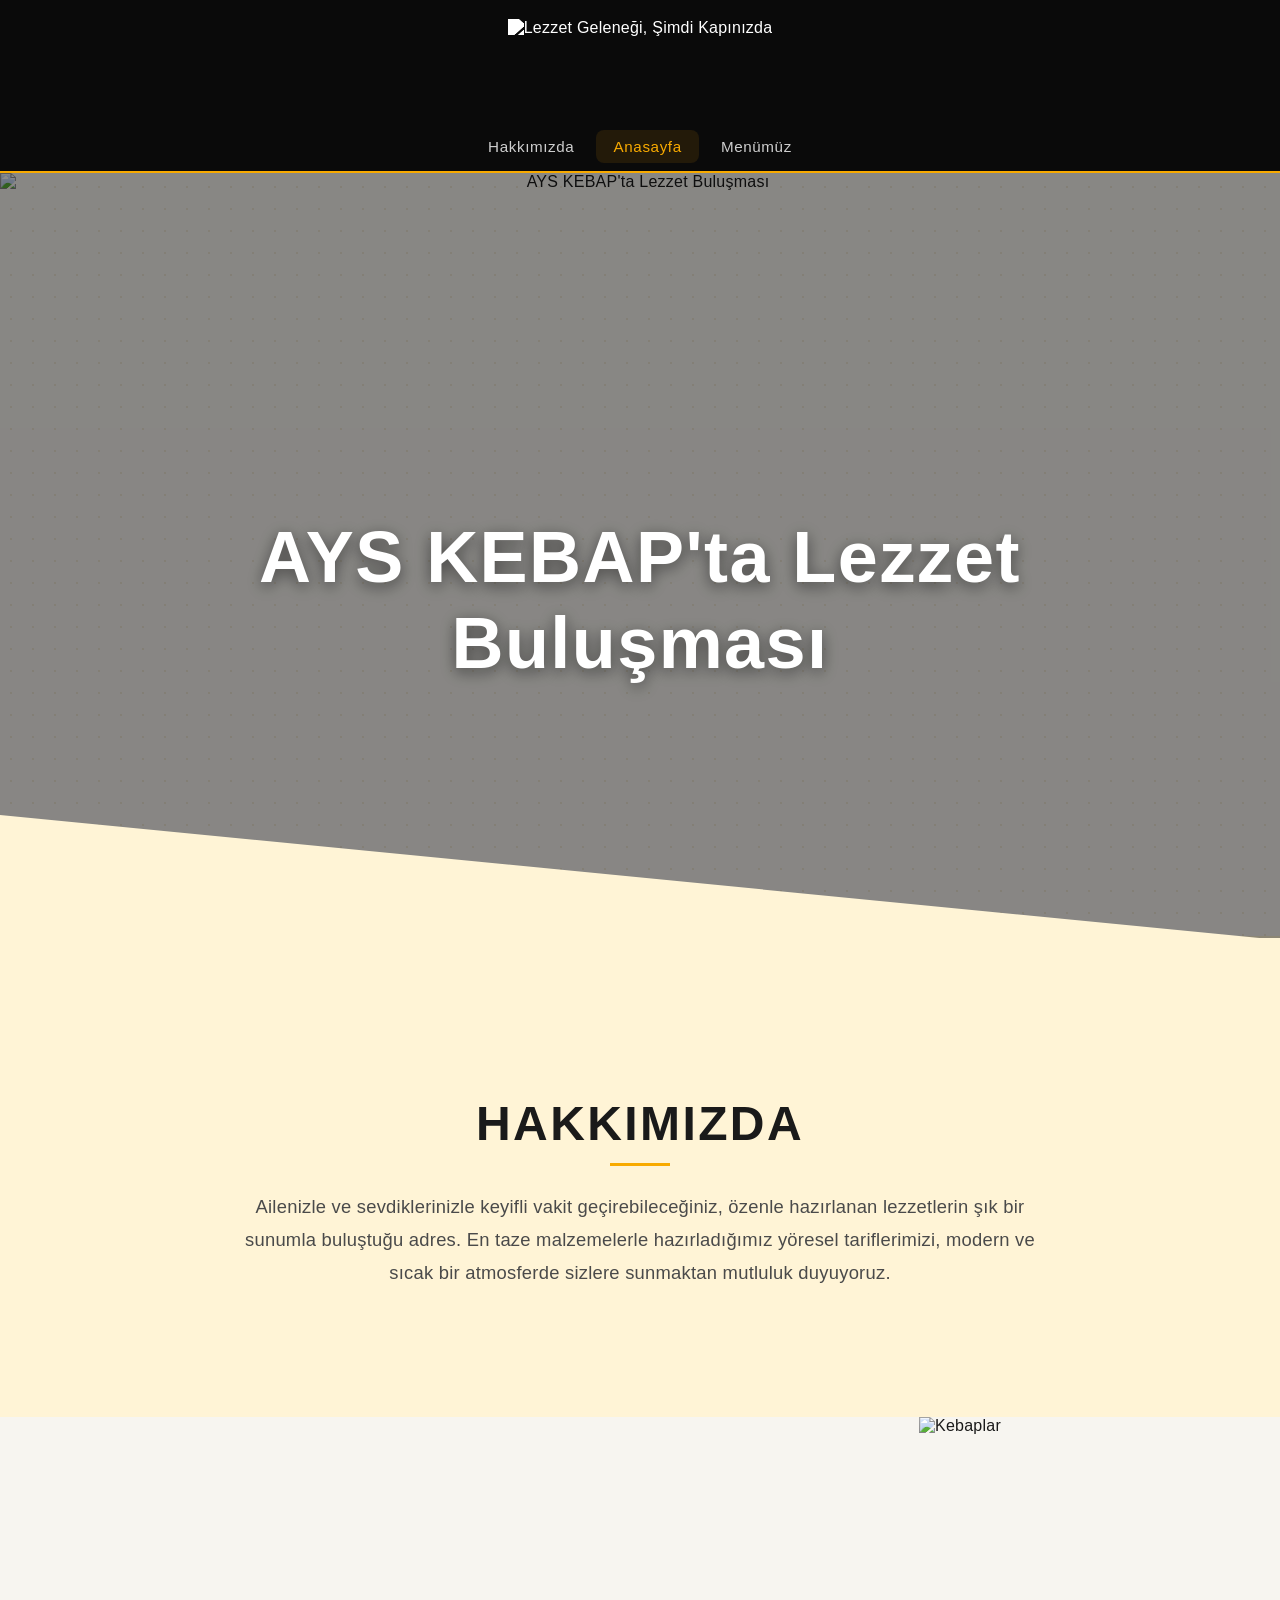
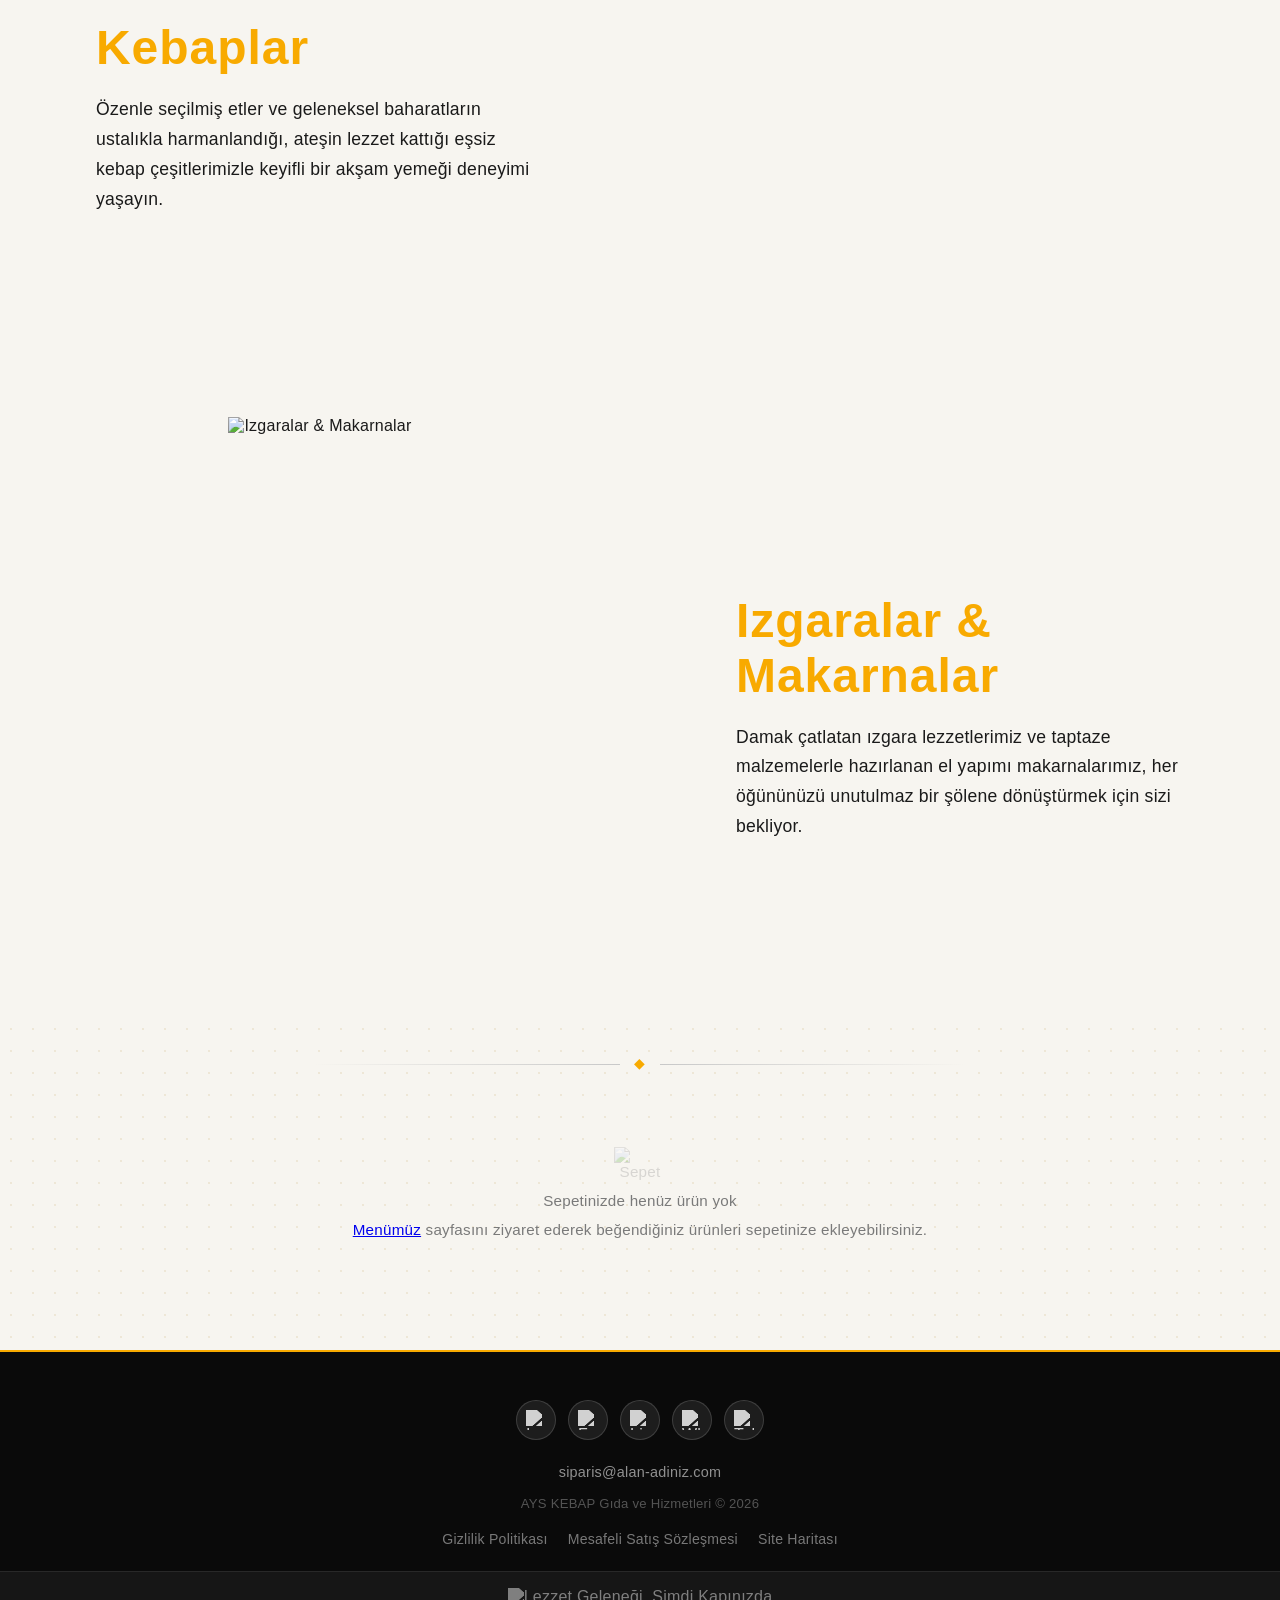
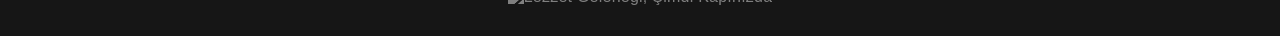
==== commit 9eb343b3: "code review" ====
--- a/index.html
+++ b/index.html
@@ -52,6 +52,6 @@
       <span class="flogo"><img src="/logo.png" alt="Lezzet Geleneği, Şimdi Kapınızda" title="Lezzet Geleneği, Şimdi Kapınızda" /></span>
     </footer>
     <script src="/site.js"></script>
-    <script type="application/ld+json">{"@context":"https://schema.org","@graph":[{"@type":"Organization","name":"AYS KEBAP Gıda ve Hizmetleri","url":"https://alan-adiniz.com","logo":"https://alan-adiniz.com/logo.png","description":"AYS KEBAP; Adana, Urfa, kuşbaşı ve köfte gibi geleneksel ızgara lezzetlerini taze malzemeler ve özel baharatlarla hazırlayarak kapınıza ulaştırıyor.","brand":{"@type":"Brand","name":"AYS KEBAP"},"telephone":"905XXXXXXXXX","email":"siparis@alan-adiniz.com","address":{"@type":"PostalAddress","streetAddress":"Sokak/Mahalle Adı No: 1, İlçe Şehir","addressCountry":"TR"},"sameAs":["https://instagram.com/kullanici-adiniz"]},{"@type":"WebSite","name":"AYS KEBAP","url":"https://alan-adiniz.com"},{"@type":"ItemList","itemListElement":[{"@type":"ListItem","position":1,"item":{"@type":"Product","name":"AYS KEBAP Acılı Antep Ezme","productID":"ap8","description":"AYS RESTORANT Acılı Antep Ezme — 150₺","url":"alan-adiniz.com/products/aperatif-antep-ezme.html","image":"alan-adiniz.com/images/aperatif-antep-ezme.webp","brand":{"@type":"Brand","name":"AYS KEBAP"},"manufacturer":{"@type":"Organization","name":"AYS KEBAP Gıda ve Hizmetleri","identifier":"TRXX-XXXX","contactPoint":{"@type":"ContactPoint","telephone":"+905XXXXXXXXX","contactType":"customer service"},"address":{"@type":"PostalAddress","streetAddress":"Sokak/Mahalle Adı No: 1","addressLocality":"Şehir","addressCountry":"TR"}},"keywords":"antep ezme, acılı ezme, aperatif, ays restorant","weight":{"@type":"QuantitativeValue","value":1,"unitCode":"GRM"},"offers":{"@type":"Offer","url":"alan-adiniz.com/products/aperatif-antep-ezme.html","priceCurrency":"TRY","price":"150","priceValidUntil":"2026-05-16","itemCondition":"https://schema.org/NewCondition","availability":"https://schema.org/InStock"},"aggregateRating":{"@type":"AggregateRating","ratingValue":"5","reviewCount":"1","bestRating":"5","worstRating":"1"}}},{"@type":"ListItem","position":2,"item":{"@type":"Product","name":"AYS KEBAP Bulgur Pilavı","productID":"ap7","description":"AYS RESTORANT Bulgur Pilavı — 150₺","url":"alan-adiniz.com/products/aperatif-bulgur.html","image":"alan-adiniz.com/images/aperatif-bulgur.webp","brand":{"@type":"Brand","name":"AYS KEBAP"},"manufacturer":{"@type":"Organization","name":"AYS KEBAP Gıda ve Hizmetleri","identifier":"TRXX-XXXX","contactPoint":{"@type":"ContactPoint","telephone":"+905XXXXXXXXX","contactType":"customer service"},"address":{"@type":"PostalAddress","streetAddress":"Sokak/Mahalle Adı No: 1","addressLocality":"Şehir","addressCountry":"TR"}},"keywords":"bulgur pilavı, bulgur, aperatif, ays restorant","weight":{"@type":"QuantitativeValue","value":1,"unitCode":"GRM"},"offers":{"@type":"Offer","url":"alan-adiniz.com/products/aperatif-bulgur.html","priceCurrency":"TRY","price":"150","priceValidUntil":"2026-05-16","itemCondition":"https://schema.org/NewCondition","availability":"https://schema.org/InStock"},"aggregateRating":{"@type":"AggregateRating","ratingValue":"5","reviewCount":"1","bestRating":"5","worstRating":"1"}}},{"@type":"ListItem","position":3,"item":{"@type":"Product","name":"AYS KEBAP Cips","productID":"ap1","description":"AYS KEBAP Cips — 180₺","url":"alan-adiniz.com/products/aperatif-cips.html","image":"alan-adiniz.com/images/aperatif-cips.webp","brand":{"@type":"Brand","name":"AYS KEBAP"},"manufacturer":{"@type":"Organization","name":"AYS KEBAP Gıda ve Hizmetleri","identifier":"TRXX-XXXX","contactPoint":{"@type":"ContactPoint","telephone":"+905XXXXXXXXX","contactType":"customer service"},"address":{"@type":"PostalAddress","streetAddress":"Sokak/Mahalle Adı No: 1","addressLocality":"Şehir","addressCountry":"TR"}},"keywords":"cips, aperatif, ays kebap","weight":{"@type":"QuantitativeValue","value":1,"unitCode":"GRM"},"additionalProperty":[{"@type":"PropertyValue","name":"Porsiyon","value":"1 Porsiyon"}],"offers":{"@type":"Offer","url":"alan-adiniz.com/products/aperatif-cips.html","priceCurrency":"TRY","price":"180","priceValidUntil":"2026-05-16","itemCondition":"https://schema.org/NewCondition","availability":"https://schema.org/InStock"},"aggregateRating":{"@type":"AggregateRating","ratingValue":"5","reviewCount":"1","bestRating":"5","worstRating":"1"}}},{"@type":"ListItem","position":4,"item":{"@type":"Product","name":"AYS KEBAP Haydari","productID":"ap9","description":"AYS RESTORANT Haydari — 150₺","url":"alan-adiniz.com/products/aperatif-haydari.html","image":"alan-adiniz.com/images/aperatif-haydari.webp","brand":{"@type":"Brand","name":"AYS KEBAP"},"manufacturer":{"@type":"Organization","name":"AYS KEBAP Gıda ve Hizmetleri","identifier":"TRXX-XXXX","contactPoint":{"@type":"ContactPoint","telephone":"+905XXXXXXXXX","contactType":"customer service"},"address":{"@type":"PostalAddress","streetAddress":"Sokak/Mahalle Adı No: 1","addressLocality":"Şehir","addressCountry":"TR"}},"keywords":"haydari, yoğurtlu, aperatif, ays restorant","weight":{"@type":"QuantitativeValue","value":1,"unitCode":"GRM"},"offers":{"@type":"Offer","url":"alan-adiniz.com/products/aperatif-haydari.html","priceCurrency":"TRY","price":"150","priceValidUntil":"2026-05-16","itemCondition":"https://schema.org/NewCondition","availability":"https://schema.org/InStock"},"aggregateRating":{"@type":"AggregateRating","ratingValue":"5","reviewCount":"1","bestRating":"5","worstRating":"1"}}},{"@type":"ListItem","position":5,"item":{"@type":"Product","name":"AYS KEBAP Mantı","productID":"ap6","description":"AYS RESTORANT Mantı — 320₺","url":"alan-adiniz.com/products/aperatif-manti.html","image":"alan-adiniz.com/images/aperatif-manti.webp","brand":{"@type":"Brand","name":"AYS KEBAP"},"manufacturer":{"@type":"Organization","name":"AYS KEBAP Gıda ve Hizmetleri","identifier":"TRXX-XXXX","contactPoint":{"@type":"ContactPoint","telephone":"+905XXXXXXXXX","contactType":"customer service"},"address":{"@type":"PostalAddress","streetAddress":"Sokak/Mahalle Adı No: 1","addressLocality":"Şehir","addressCountry":"TR"}},"keywords":"mantı, türk mantısı, aperatif, ays restorant","weight":{"@type":"QuantitativeValue","value":1,"unitCode":"GRM"},"additionalProperty":[{"@type":"PropertyValue","name":"İçerik","value":"Et Dolmalı, Yoğurtlu"}],"offers":{"@type":"Offer","url":"alan-adiniz.com/products/aperatif-manti.html","priceCurrency":"TRY","price":"320","priceValidUntil":"2026-05-16","itemCondition":"https://schema.org/NewCondition","availability":"https://schema.org/InStock"},"aggregateRating":{"@type":"AggregateRating","ratingValue":"5","reviewCount":"1","bestRating":"5","worstRating":"1"}}},{"@type":"ListItem","position":6,"item":{"@type":"Product","name":"AYS KEBAP Mercimek Çorbası","productID":"ap2","description":"AYS KEBAP Mercimek Çorbası — 120₺","url":"alan-adiniz.com/products/aperatif-mercimek.html","image":"alan-adiniz.com/images/aperatif-mercimek.webp","brand":{"@type":"Brand","name":"AYS KEBAP"},"manufacturer":{"@type":"Organization","name":"AYS KEBAP Gıda ve Hizmetleri","identifier":"TRXX-XXXX","contactPoint":{"@type":"ContactPoint","telephone":"+905XXXXXXXXX","contactType":"customer service"},"address":{"@type":"PostalAddress","streetAddress":"Sokak/Mahalle Adı No: 1","addressLocality":"Şehir","addressCountry":"TR"}},"keywords":"mercimek çorbası, çorba, ays kebap","weight":{"@type":"QuantitativeValue","value":1,"unitCode":"GRM"},"additionalProperty":[{"@type":"PropertyValue","name":"Porsiyon","value":"1 Kase"}],"offers":{"@type":"Offer","url":"alan-adiniz.com/products/aperatif-mercimek.html","priceCurrency":"TRY","price":"120","priceValidUntil":"2026-05-16","itemCondition":"https://schema.org/NewCondition","availability":"https://schema.org/InStock"},"aggregateRating":{"@type":"AggregateRating","ratingValue":"5","reviewCount":"1","bestRating":"5","worstRating":"1"}}},{"@type":"ListItem","position":7,"item":{"@type":"Product","name":"AYS KEBAP Pirinç Pilavı","productID":"ap12","description":"AYS RESTORANT Pirinç Pilavı — 100₺","url":"alan-adiniz.com/products/aperatif-pirinc-pilavi.html","image":"alan-adiniz.com/images/aperatif-pirinc-pilavi.webp","brand":{"@type":"Brand","name":"AYS KEBAP"},"manufacturer":{"@type":"Organization","name":"AYS KEBAP Gıda ve Hizmetleri","identifier":"TRXX-XXXX","contactPoint":{"@type":"ContactPoint","telephone":"+905XXXXXXXXX","contactType":"customer service"},"address":{"@type":"PostalAddress","streetAddress":"Sokak/Mahalle Adı No: 1","addressLocality":"Şehir","addressCountry":"TR"}},"keywords":"pirinç pilavı, pilav, aperatif, ays restorant","weight":{"@type":"QuantitativeValue","value":1,"unitCode":"GRM"},"offers":{"@type":"Offer","url":"alan-adiniz.com/products/aperatif-pirinc-pilavi.html","priceCurrency":"TRY","price":"100","priceValidUntil":"2026-05-16","itemCondition":"https://schema.org/NewCondition","availability":"https://schema.org/InStock"},"aggregateRating":{"@type":"AggregateRating","ratingValue":"5","reviewCount":"1","bestRating":"5","worstRating":"1"}}},{"@type":"ListItem","position":8,"item":{"@type":"Product","name":"AYS KEBAP Yoğurt","productID":"ap11","description":"AYS RESTORANT Yoğurt — 150₺","url":"alan-adiniz.com/products/aperatif-yogurt.html","image":"alan-adiniz.com/images/aperatif-yogurt.webp","brand":{"@type":"Brand","name":"AYS KEBAP"},"manufacturer":{"@type":"Organization","name":"AYS KEBAP Gıda ve Hizmetleri","identifier":"TRXX-XXXX","contactPoint":{"@type":"ContactPoint","telephone":"+905XXXXXXXXX","contactType":"customer service"},"address":{"@type":"PostalAddress","streetAddress":"Sokak/Mahalle Adı No: 1","addressLocality":"Şehir","addressCountry":"TR"}},"keywords":"yoğurt, aperatif, ays restorant","weight":{"@type":"QuantitativeValue","value":1,"unitCode":"GRM"},"offers":{"@type":"Offer","url":"alan-adiniz.com/products/aperatif-yogurt.html","priceCurrency":"TRY","price":"150","priceValidUntil":"2026-05-16","itemCondition":"https://schema.org/NewCondition","availability":"https://schema.org/InStock"},"aggregateRating":{"@type":"AggregateRating","ratingValue":"5","reviewCount":"1","bestRating":"5","worstRating":"1"}}},{"@type":"ListItem","position":9,"item":{"@type":"Product","name":"AYS KEBAP Adana Dürüm (Double Şiş)","productID":"dd1","description":"AYS KEBAP Adana Dürüm Double Şiş — 500₺","url":"alan-adiniz.com/products/durum-adana-double.html","image":"alan-adiniz.com/images/durum-adana.webp","brand":{"@type":"Brand","name":"AYS KEBAP"},"manufacturer":{"@type":"Organization","name":"AYS KEBAP Gıda ve Hizmetleri","identifier":"TRXX-XXXX","contactPoint":{"@type":"ContactPoint","telephone":"+905XXXXXXXXX","contactType":"customer service"},"address":{"@type":"PostalAddress","streetAddress":"Sokak/Mahalle Adı No: 1","addressLocality":"Şehir","addressCountry":"TR"}},"keywords":"adana dürüm, double şiş, kebap, ays kebap","weight":{"@type":"QuantitativeValue","value":1,"unitCode":"GRM"},"additionalProperty":[{"@type":"PropertyValue","name":"Porsiyon","value":"Double Şiş"}],"offers":{"@type":"Offer","url":"alan-adiniz.com/products/durum-adana-double.html","priceCurrency":"TRY","price":"500","priceValidUntil":"2026-05-16","itemCondition":"https://schema.org/NewCondition","availability":"https://schema.org/InStock"},"aggregateRating":{"@type":"AggregateRating","ratingValue":"5","reviewCount":"1","bestRating":"5","worstRating":"1"}}},{"@type":"ListItem","position":10,"item":{"@type":"Product","name":"AYS KEBAP Adana Dürüm (Tek Şiş)","productID":"dt1","description":"AYS KEBAP Adana Dürüm Tek Şiş — 350₺","url":"alan-adiniz.com/products/durum-adana-tek.html","image":"alan-adiniz.com/images/durum-adana.webp","brand":{"@type":"Brand","name":"AYS KEBAP"},"manufacturer":{"@type":"Organization","name":"AYS KEBAP Gıda ve Hizmetleri","identifier":"TRXX-XXXX","contactPoint":{"@type":"ContactPoint","telephone":"+905XXXXXXXXX","contactType":"customer service"},"address":{"@type":"PostalAddress","streetAddress":"Sokak/Mahalle Adı No: 1","addressLocality":"Şehir","addressCountry":"TR"}},"keywords":"adana dürüm, tek şiş, kebap, ays kebap","weight":{"@type":"QuantitativeValue","value":1,"unitCode":"GRM"},"additionalProperty":[{"@type":"PropertyValue","name":"Porsiyon","value":"Tek Şiş"}],"offers":{"@type":"Offer","url":"alan-adiniz.com/products/durum-adana-tek.html","priceCurrency":"TRY","price":"350","priceValidUntil":"2026-05-16","itemCondition":"https://schema.org/NewCondition","availability":"https://schema.org/InStock"},"aggregateRating":{"@type":"AggregateRating","ratingValue":"5","reviewCount":"1","bestRating":"5","worstRating":"1"}}},{"@type":"ListItem","position":11,"item":{"@type":"Product","name":"AYS KEBAP Ciğer Şiş Dürüm (Double Şiş)","productID":"dd6","description":"AYS KEBAP Ciğer Şiş Dürüm Double Şiş — 500₺","url":"alan-adiniz.com/products/durum-ciger-sis-double.html","image":"alan-adiniz.com/images/durum-ciger-sis.webp","brand":{"@type":"Brand","name":"AYS KEBAP"},"manufacturer":{"@type":"Organization","name":"AYS KEBAP Gıda ve Hizmetleri","identifier":"TRXX-XXXX","contactPoint":{"@type":"ContactPoint","telephone":"+905XXXXXXXXX","contactType":"customer service"},"address":{"@type":"PostalAddress","streetAddress":"Sokak/Mahalle Adı No: 1","addressLocality":"Şehir","addressCountry":"TR"}},"keywords":"ciğer şiş, dürüm, double şiş, ays kebap","weight":{"@type":"QuantitativeValue","value":1,"unitCode":"GRM"},"additionalProperty":[{"@type":"PropertyValue","name":"Porsiyon","value":"Double Şiş"}],"offers":{"@type":"Offer","url":"alan-adiniz.com/products/durum-ciger-sis-double.html","priceCurrency":"TRY","price":"500","priceValidUntil":"2026-05-16","itemCondition":"https://schema.org/NewCondition","availability":"https://schema.org/InStock"},"aggregateRating":{"@type":"AggregateRating","ratingValue":"5","reviewCount":"1","bestRating":"5","worstRating":"1"}}},{"@type":"ListItem","position":12,"item":{"@type":"Product","name":"AYS KEBAP Ciğer Şiş Dürüm (Tek Şiş)","productID":"dt6","description":"AYS KEBAP Ciğer Şiş Dürüm Tek Şiş — 400₺","url":"alan-adiniz.com/products/durum-ciger-sis-tek.html","image":"alan-adiniz.com/images/durum-ciger-sis.webp","brand":{"@type":"Brand","name":"AYS KEBAP"},"manufacturer":{"@type":"Organization","name":"AYS KEBAP Gıda ve Hizmetleri","identifier":"TRXX-XXXX","contactPoint":{"@type":"ContactPoint","telephone":"+905XXXXXXXXX","contactType":"customer service"},"address":{"@type":"PostalAddress","streetAddress":"Sokak/Mahalle Adı No: 1","addressLocality":"Şehir","addressCountry":"TR"}},"keywords":"ciğer şiş, dürüm, tek şiş, ays kebap","weight":{"@type":"QuantitativeValue","value":1,"unitCode":"GRM"},"additionalProperty":[{"@type":"PropertyValue","name":"Porsiyon","value":"Tek Şiş"}],"offers":{"@type":"Offer","url":"alan-adiniz.com/products/durum-ciger-sis-tek.html","priceCurrency":"TRY","price":"400","priceValidUntil":"2026-05-16","itemCondition":"https://schema.org/NewCondition","availability":"https://schema.org/InStock"},"aggregateRating":{"@type":"AggregateRating","ratingValue":"5","reviewCount":"1","bestRating":"5","worstRating":"1"}}},{"@type":"ListItem","position":13,"item":{"@type":"Product","name":"AYS KEBAP Çıtır Tavuk Dürüm (Double)","productID":"dd8","description":"AYS KEBAP Çıtır Tavuk Dürüm Double — 400₺","url":"alan-adiniz.com/products/durum-citir-tavuk-double.html","image":"alan-adiniz.com/images/durum-citir-tavuk.webp","brand":{"@type":"Brand","name":"AYS KEBAP"},"manufacturer":{"@type":"Organization","name":"AYS KEBAP Gıda ve Hizmetleri","identifier":"TRXX-XXXX","contactPoint":{"@type":"ContactPoint","telephone":"+905XXXXXXXXX","contactType":"customer service"},"address":{"@type":"PostalAddress","streetAddress":"Sokak/Mahalle Adı No: 1","addressLocality":"Şehir","addressCountry":"TR"}},"keywords":"çıtır tavuk, dürüm, double, ays kebap","weight":{"@type":"QuantitativeValue","value":1,"unitCode":"GRM"},"additionalProperty":[{"@type":"PropertyValue","name":"Porsiyon","value":"Double"}],"offers":{"@type":"Offer","url":"alan-adiniz.com/products/durum-citir-tavuk-double.html","priceCurrency":"TRY","price":"400","priceValidUntil":"2026-05-16","itemCondition":"https://schema.org/NewCondition","availability":"https://schema.org/InStock"},"aggregateRating":{"@type":"AggregateRating","ratingValue":"5","reviewCount":"1","bestRating":"5","worstRating":"1"}}},{"@type":"ListItem","position":14,"item":{"@type":"Product","name":"AYS KEBAP Çıtır Tavuk Dürüm (Tek Şiş)","productID":"dt8","description":"AYS KEBAP Çıtır Tavuk Dürüm Tek — 300₺","url":"alan-adiniz.com/products/durum-citir-tavuk-tek.html","image":"alan-adiniz.com/images/durum-citir-tavuk.webp","brand":{"@type":"Brand","name":"AYS KEBAP"},"manufacturer":{"@type":"Organization","name":"AYS KEBAP Gıda ve Hizmetleri","identifier":"TRXX-XXXX","contactPoint":{"@type":"ContactPoint","telephone":"+905XXXXXXXXX","contactType":"customer service"},"address":{"@type":"PostalAddress","streetAddress":"Sokak/Mahalle Adı No: 1","addressLocality":"Şehir","addressCountry":"TR"}},"keywords":"çıtır tavuk, dürüm, tek, ays kebap","weight":{"@type":"QuantitativeValue","value":1,"unitCode":"GRM"},"additionalProperty":[{"@type":"PropertyValue","name":"Porsiyon","value":"Tek"}],"offers":{"@type":"Offer","url":"alan-adiniz.com/products/durum-citir-tavuk-tek.html","priceCurrency":"TRY","price":"300","priceValidUntil":"2026-05-16","itemCondition":"https://schema.org/NewCondition","availability":"https://schema.org/InStock"},"aggregateRating":{"@type":"AggregateRating","ratingValue":"5","reviewCount":"1","bestRating":"5","worstRating":"1"}}},{"@type":"ListItem","position":15,"item":{"@type":"Product","name":"AYS KEBAP Dana Kuşbaşı Dürüm (Double Şiş)","productID":"dd3","description":"AYS KEBAP Dana Kuşbaşı Dürüm Double Şiş — 500₺","url":"alan-adiniz.com/products/durum-dana-kusabasi-double.html","image":"alan-adiniz.com/images/durum-dana-kusabasi.webp","brand":{"@type":"Brand","name":"AYS KEBAP"},"manufacturer":{"@type":"Organization","name":"AYS KEBAP Gıda ve Hizmetleri","identifier":"TRXX-XXXX","contactPoint":{"@type":"ContactPoint","telephone":"+905XXXXXXXXX","contactType":"customer service"},"address":{"@type":"PostalAddress","streetAddress":"Sokak/Mahalle Adı No: 1","addressLocality":"Şehir","addressCountry":"TR"}},"keywords":"dana kuşbaşı, dürüm, double şiş, ays kebap","weight":{"@type":"QuantitativeValue","value":1,"unitCode":"GRM"},"additionalProperty":[{"@type":"PropertyValue","name":"Porsiyon","value":"Double Şiş"}],"offers":{"@type":"Offer","url":"alan-adiniz.com/products/durum-dana-kusabasi-double.html","priceCurrency":"TRY","price":"500","priceValidUntil":"2026-05-16","itemCondition":"https://schema.org/NewCondition","availability":"https://schema.org/InStock"},"aggregateRating":{"@type":"AggregateRating","ratingValue":"5","reviewCount":"1","bestRating":"5","worstRating":"1"}}},{"@type":"ListItem","position":16,"item":{"@type":"Product","name":"AYS KEBAP Dana Kuşbaşı Dürüm (Tek Şiş)","productID":"dt3","description":"AYS KEBAP Dana Kuşbaşı Dürüm Tek Şiş — 400₺","url":"alan-adiniz.com/products/durum-dana-kusabasi-tek.html","image":"alan-adiniz.com/images/durum-dana-kusabasi.webp","brand":{"@type":"Brand","name":"AYS KEBAP"},"manufacturer":{"@type":"Organization","name":"AYS KEBAP Gıda ve Hizmetleri","identifier":"TRXX-XXXX","contactPoint":{"@type":"ContactPoint","telephone":"+905XXXXXXXXX","contactType":"customer service"},"address":{"@type":"PostalAddress","streetAddress":"Sokak/Mahalle Adı No: 1","addressLocality":"Şehir","addressCountry":"TR"}},"keywords":"dana kuşbaşı, dürüm, tek şiş, ays kebap","weight":{"@type":"QuantitativeValue","value":1,"unitCode":"GRM"},"additionalProperty":[{"@type":"PropertyValue","name":"Porsiyon","value":"Tek Şiş"}],"offers":{"@type":"Offer","url":"alan-adiniz.com/products/durum-dana-kusabasi-tek.html","priceCurrency":"TRY","price":"400","priceValidUntil":"2026-05-16","itemCondition":"https://schema.org/NewCondition","availability":"https://schema.org/InStock"},"aggregateRating":{"@type":"AggregateRating","ratingValue":"5","reviewCount":"1","bestRating":"5","worstRating":"1"}}},{"@type":"ListItem","position":17,"item":{"@type":"Product","name":"AYS KEBAP Et Dönerli Soslu Dürüm (Double)","productID":"dd9","description":"AYS KEBAP Et Dönerli Soslu Dürüm Double — 500₺","url":"alan-adiniz.com/products/durum-et-donerli-double.html","image":"alan-adiniz.com/images/durum-et-donerli.webp","brand":{"@type":"Brand","name":"AYS KEBAP"},"manufacturer":{"@type":"Organization","name":"AYS KEBAP Gıda ve Hizmetleri","identifier":"TRXX-XXXX","contactPoint":{"@type":"ContactPoint","telephone":"+905XXXXXXXXX","contactType":"customer service"},"address":{"@type":"PostalAddress","streetAddress":"Sokak/Mahalle Adı No: 1","addressLocality":"Şehir","addressCountry":"TR"}},"keywords":"et döner, soslu dürüm, double, ays kebap","weight":{"@type":"QuantitativeValue","value":1,"unitCode":"GRM"},"additionalProperty":[{"@type":"PropertyValue","name":"Porsiyon","value":"Double"}],"offers":{"@type":"Offer","url":"alan-adiniz.com/products/durum-et-donerli-double.html","priceCurrency":"TRY","price":"500","priceValidUntil":"2026-05-16","itemCondition":"https://schema.org/NewCondition","availability":"https://schema.org/InStock"},"aggregateRating":{"@type":"AggregateRating","ratingValue":"5","reviewCount":"1","bestRating":"5","worstRating":"1"}}},{"@type":"ListItem","position":18,"item":{"@type":"Product","name":"AYS KEBAP Et Dönerli Soslu Dürüm (Tek Şiş)","productID":"dt9","description":"AYS KEBAP Et Dönerli Soslu Dürüm Tek — 350₺","url":"alan-adiniz.com/products/durum-et-donerli-tek.html","image":"alan-adiniz.com/images/durum-et-donerli.webp","brand":{"@type":"Brand","name":"AYS KEBAP"},"manufacturer":{"@type":"Organization","name":"AYS KEBAP Gıda ve Hizmetleri","identifier":"TRXX-XXXX","contactPoint":{"@type":"ContactPoint","telephone":"+905XXXXXXXXX","contactType":"customer service"},"address":{"@type":"PostalAddress","streetAddress":"Sokak/Mahalle Adı No: 1","addressLocality":"Şehir","addressCountry":"TR"}},"keywords":"et döner, soslu dürüm, tek, ays kebap","weight":{"@type":"QuantitativeValue","value":1,"unitCode":"GRM"},"additionalProperty":[{"@type":"PropertyValue","name":"Porsiyon","value":"Tek"}],"offers":{"@type":"Offer","url":"alan-adiniz.com/products/durum-et-donerli-tek.html","priceCurrency":"TRY","price":"350","priceValidUntil":"2026-05-16","itemCondition":"https://schema.org/NewCondition","availability":"https://schema.org/InStock"},"aggregateRating":{"@type":"AggregateRating","ratingValue":"5","reviewCount":"1","bestRating":"5","worstRating":"1"}}},{"@type":"ListItem","position":19,"item":{"@type":"Product","name":"AYS KEBAP Köfte Dürüm (Double Şiş)","productID":"dd10","description":"AYS KEBAP Köfte Dürüm Double Şiş — 500₺","url":"alan-adiniz.com/products/durum-kofte-double.html","image":"alan-adiniz.com/images/durum-kofte.webp","brand":{"@type":"Brand","name":"AYS KEBAP"},"manufacturer":{"@type":"Organization","name":"AYS KEBAP Gıda ve Hizmetleri","identifier":"TRXX-XXXX","contactPoint":{"@type":"ContactPoint","telephone":"+905XXXXXXXXX","contactType":"customer service"},"address":{"@type":"PostalAddress","streetAddress":"Sokak/Mahalle Adı No: 1","addressLocality":"Şehir","addressCountry":"TR"}},"keywords":"köfte dürüm, double şiş, dürüm, ays kebap","weight":{"@type":"QuantitativeValue","value":1,"unitCode":"GRM"},"additionalProperty":[{"@type":"PropertyValue","name":"Porsiyon","value":"Double Şiş"}],"offers":{"@type":"Offer","url":"alan-adiniz.com/products/durum-kofte-double.html","priceCurrency":"TRY","price":"500","priceValidUntil":"2026-05-16","itemCondition":"https://schema.org/NewCondition","availability":"https://schema.org/InStock"},"aggregateRating":{"@type":"AggregateRating","ratingValue":"5","reviewCount":"1","bestRating":"5","worstRating":"1"}}},{"@type":"ListItem","position":20,"item":{"@type":"Product","name":"AYS KEBAP Köfte Dürüm (Tek Şiş)","productID":"dt10","description":"AYS KEBAP Köfte Dürüm Tek Şiş — 350₺","url":"alan-adiniz.com/products/durum-kofte-tek.html","image":"alan-adiniz.com/images/durum-kofte.webp","brand":{"@type":"Brand","name":"AYS KEBAP"},"manufacturer":{"@type":"Organization","name":"AYS KEBAP Gıda ve Hizmetleri","identifier":"TRXX-XXXX","contactPoint":{"@type":"ContactPoint","telephone":"+905XXXXXXXXX","contactType":"customer service"},"address":{"@type":"PostalAddress","streetAddress":"Sokak/Mahalle Adı No: 1","addressLocality":"Şehir","addressCountry":"TR"}},"keywords":"köfte dürüm, tek şiş, dürüm, ays kebap","weight":{"@type":"QuantitativeValue","value":1,"unitCode":"GRM"},"additionalProperty":[{"@type":"PropertyValue","name":"Porsiyon","value":"Tek Şiş"}],"offers":{"@type":"Offer","url":"alan-adiniz.com/products/durum-kofte-tek.html","priceCurrency":"TRY","price":"350","priceValidUntil":"2026-05-16","itemCondition":"https://schema.org/NewCondition","availability":"https://schema.org/InStock"},"aggregateRating":{"@type":"AggregateRating","ratingValue":"5","reviewCount":"1","bestRating":"5","worstRating":"1"}}},{"@type":"ListItem","position":21,"item":{"@type":"Product","name":"AYS KEBAP Kuzu Kuşbaşı Dürüm (Double Şiş)","productID":"dd8","description":"AYS KEBAP Kuzu Kuşbaşı Dürüm Double Şiş — 600₺","url":"alan-adiniz.com/products/durum-kuzu-kusabasi-double.html","image":"alan-adiniz.com/images/durum-kuzu-kusabasi.webp","brand":{"@type":"Brand","name":"AYS KEBAP"},"manufacturer":{"@type":"Organization","name":"AYS KEBAP Gıda ve Hizmetleri","identifier":"TRXX-XXXX","contactPoint":{"@type":"ContactPoint","telephone":"+905XXXXXXXXX","contactType":"customer service"},"address":{"@type":"PostalAddress","streetAddress":"Sokak/Mahalle Adı No: 1","addressLocality":"Şehir","addressCountry":"TR"}},"keywords":"kuzu kuşbaşı, dürüm, double şiş, ays kebap","weight":{"@type":"QuantitativeValue","value":1,"unitCode":"GRM"},"additionalProperty":[{"@type":"PropertyValue","name":"Porsiyon","value":"Double Şiş"}],"offers":{"@type":"Offer","url":"alan-adiniz.com/products/durum-kuzu-kusabasi-double.html","priceCurrency":"TRY","price":"600","priceValidUntil":"2026-05-16","itemCondition":"https://schema.org/NewCondition","availability":"https://schema.org/InStock"},"aggregateRating":{"@type":"AggregateRating","ratingValue":"5","reviewCount":"1","bestRating":"5","worstRating":"1"}}},{"@type":"ListItem","position":22,"item":{"@type":"Product","name":"AYS KEBAP Kuzu Kuşbaşı Dürüm (Tek Şiş)","productID":"dt8","description":"AYS KEBAP Kuzu Kuşbaşı Dürüm Tek Şiş — 400₺","url":"alan-adiniz.com/products/durum-kuzu-kusabasi-tek.html","image":"alan-adiniz.com/images/durum-kuzu-kusabasi.webp","brand":{"@type":"Brand","name":"AYS KEBAP"},"manufacturer":{"@type":"Organization","name":"AYS KEBAP Gıda ve Hizmetleri","identifier":"TRXX-XXXX","contactPoint":{"@type":"ContactPoint","telephone":"+905XXXXXXXXX","contactType":"customer service"},"address":{"@type":"PostalAddress","streetAddress":"Sokak/Mahalle Adı No: 1","addressLocality":"Şehir","addressCountry":"TR"}},"keywords":"kuzu kuşbaşı, dürüm, tek şiş, ays kebap","weight":{"@type":"QuantitativeValue","value":1,"unitCode":"GRM"},"additionalProperty":[{"@type":"PropertyValue","name":"Porsiyon","value":"Tek Şiş"}],"offers":{"@type":"Offer","url":"alan-adiniz.com/products/durum-kuzu-kusabasi-tek.html","priceCurrency":"TRY","price":"400","priceValidUntil":"2026-05-16","itemCondition":"https://schema.org/NewCondition","availability":"https://schema.org/InStock"},"aggregateRating":{"@type":"AggregateRating","ratingValue":"5","reviewCount":"1","bestRating":"5","worstRating":"1"}}},{"@type":"ListItem","position":23,"item":{"@type":"Product","name":"AYS KEBAP Tavuk Şiş Dürüm (Double Şiş)","productID":"dd7","description":"AYS KEBAP Tavuk Şiş Dürüm Double Şiş — 400₺","url":"alan-adiniz.com/products/durum-tavuk-double.html","image":"alan-adiniz.com/images/durum-tavuk.webp","brand":{"@type":"Brand","name":"AYS KEBAP"},"manufacturer":{"@type":"Organization","name":"AYS KEBAP Gıda ve Hizmetleri","identifier":"TRXX-XXXX","contactPoint":{"@type":"ContactPoint","telephone":"+905XXXXXXXXX","contactType":"customer service"},"address":{"@type":"PostalAddress","streetAddress":"Sokak/Mahalle Adı No: 1","addressLocality":"Şehir","addressCountry":"TR"}},"keywords":"tavuk şiş dürüm, double şiş, dürüm, ays kebap","weight":{"@type":"QuantitativeValue","value":1,"unitCode":"GRM"},"additionalProperty":[{"@type":"PropertyValue","name":"Porsiyon","value":"Double Şiş"}],"offers":{"@type":"Offer","url":"alan-adiniz.com/products/durum-tavuk-double.html","priceCurrency":"TRY","price":"400","priceValidUntil":"2026-05-16","itemCondition":"https://schema.org/NewCondition","availability":"https://schema.org/InStock"},"aggregateRating":{"@type":"AggregateRating","ratingValue":"5","reviewCount":"1","bestRating":"5","worstRating":"1"}}},{"@type":"ListItem","position":24,"item":{"@type":"Product","name":"AYS KEBAP Tavuk Şiş Dürüm (Double Şiş)","productID":"dd5","description":"AYS KEBAP Tavuk Şiş Dürüm Double Şiş — 400₺","url":"alan-adiniz.com/products/durum-tavuk-sis-double.html","image":"alan-adiniz.com/images/durum-tavuk-sis.webp","brand":{"@type":"Brand","name":"AYS KEBAP"},"manufacturer":{"@type":"Organization","name":"AYS KEBAP Gıda ve Hizmetleri","identifier":"TRXX-XXXX","contactPoint":{"@type":"ContactPoint","telephone":"+905XXXXXXXXX","contactType":"customer service"},"address":{"@type":"PostalAddress","streetAddress":"Sokak/Mahalle Adı No: 1","addressLocality":"Şehir","addressCountry":"TR"}},"keywords":"tavuk şiş, dürüm, double şiş, ays kebap","weight":{"@type":"QuantitativeValue","value":1,"unitCode":"GRM"},"additionalProperty":[{"@type":"PropertyValue","name":"Porsiyon","value":"Double Şiş"}],"offers":{"@type":"Offer","url":"alan-adiniz.com/products/durum-tavuk-sis-double.html","priceCurrency":"TRY","price":"400","priceValidUntil":"2026-05-16","itemCondition":"https://schema.org/NewCondition","availability":"https://schema.org/InStock"},"aggregateRating":{"@type":"AggregateRating","ratingValue":"5","reviewCount":"1","bestRating":"5","worstRating":"1"}}},{"@type":"ListItem","position":25,"item":{"@type":"Product","name":"AYS KEBAP Tavuk Şiş Dürüm (Tek Şiş)","productID":"dt5","description":"AYS KEBAP Tavuk Şiş Dürüm Tek Şiş — 300₺","url":"alan-adiniz.com/products/durum-tavuk-sis-tek.html","image":"alan-adiniz.com/images/durum-tavuk-sis.webp","brand":{"@type":"Brand","name":"AYS KEBAP"},"manufacturer":{"@type":"Organization","name":"AYS KEBAP Gıda ve Hizmetleri","identifier":"TRXX-XXXX","contactPoint":{"@type":"ContactPoint","telephone":"+905XXXXXXXXX","contactType":"customer service"},"address":{"@type":"PostalAddress","streetAddress":"Sokak/Mahalle Adı No: 1","addressLocality":"Şehir","addressCountry":"TR"}},"keywords":"tavuk şiş, dürüm, tek şiş, ays kebap","weight":{"@type":"QuantitativeValue","value":1,"unitCode":"GRM"},"additionalProperty":[{"@type":"PropertyValue","name":"Porsiyon","value":"Tek Şiş"}],"offers":{"@type":"Offer","url":"alan-adiniz.com/products/durum-tavuk-sis-tek.html","priceCurrency":"TRY","price":"300","priceValidUntil":"2026-05-16","itemCondition":"https://schema.org/NewCondition","availability":"https://schema.org/InStock"},"aggregateRating":{"@type":"AggregateRating","ratingValue":"5","reviewCount":"1","bestRating":"5","worstRating":"1"}}},{"@type":"ListItem","position":26,"item":{"@type":"Product","name":"AYS KEBAP Tavuk Şiş Dürüm (Tek Şiş)","productID":"dt7","description":"AYS KEBAP Tavuk Şiş Dürüm Tek Şiş — 300₺","url":"alan-adiniz.com/products/durum-tavuk-tek.html","image":"alan-adiniz.com/images/durum-tavuk.webp","brand":{"@type":"Brand","name":"AYS KEBAP"},"manufacturer":{"@type":"Organization","name":"AYS KEBAP Gıda ve Hizmetleri","identifier":"TRXX-XXXX","contactPoint":{"@type":"ContactPoint","telephone":"+905XXXXXXXXX","contactType":"customer service"},"address":{"@type":"PostalAddress","streetAddress":"Sokak/Mahalle Adı No: 1","addressLocality":"Şehir","addressCountry":"TR"}},"keywords":"tavuk şiş dürüm, tek şiş, dürüm, ays kebap","weight":{"@type":"QuantitativeValue","value":1,"unitCode":"GRM"},"additionalProperty":[{"@type":"PropertyValue","name":"Porsiyon","value":"Tek Şiş"}],"offers":{"@type":"Offer","url":"alan-adiniz.com/products/durum-tavuk-tek.html","priceCurrency":"TRY","price":"300","priceValidUntil":"2026-05-16","itemCondition":"https://schema.org/NewCondition","availability":"https://schema.org/InStock"},"aggregateRating":{"@type":"AggregateRating","ratingValue":"5","reviewCount":"1","bestRating":"5","worstRating":"1"}}},{"@type":"ListItem","position":27,"item":{"@type":"Product","name":"AYS KEBAP Urfa Dürüm (Double Şiş)","productID":"dd2","description":"AYS KEBAP Urfa Dürüm Double Şiş — 500₺","url":"alan-adiniz.com/products/durum-urfa-double.html","image":"alan-adiniz.com/images/durum-urfa.webp","brand":{"@type":"Brand","name":"AYS KEBAP"},"manufacturer":{"@type":"Organization","name":"AYS KEBAP Gıda ve Hizmetleri","identifier":"TRXX-XXXX","contactPoint":{"@type":"ContactPoint","telephone":"+905XXXXXXXXX","contactType":"customer service"},"address":{"@type":"PostalAddress","streetAddress":"Sokak/Mahalle Adı No: 1","addressLocality":"Şehir","addressCountry":"TR"}},"keywords":"urfa dürüm, double şiş, kebap, ays kebap","weight":{"@type":"QuantitativeValue","value":1,"unitCode":"GRM"},"additionalProperty":[{"@type":"PropertyValue","name":"Porsiyon","value":"Double Şiş"}],"offers":{"@type":"Offer","url":"alan-adiniz.com/products/durum-urfa-double.html","priceCurrency":"TRY","price":"500","priceValidUntil":"2026-05-16","itemCondition":"https://schema.org/NewCondition","availability":"https://schema.org/InStock"},"aggregateRating":{"@type":"AggregateRating","ratingValue":"5","reviewCount":"1","bestRating":"5","worstRating":"1"}}},{"@type":"ListItem","position":28,"item":{"@type":"Product","name":"AYS KEBAP Urfa Dürüm (Tek Şiş)","productID":"dt2","description":"AYS KEBAP Urfa Dürüm Tek Şiş — 350₺","url":"alan-adiniz.com/products/durum-urfa-tek.html","image":"alan-adiniz.com/images/durum-urfa.webp","brand":{"@type":"Brand","name":"AYS KEBAP"},"manufacturer":{"@type":"Organization","name":"AYS KEBAP Gıda ve Hizmetleri","identifier":"TRXX-XXXX","contactPoint":{"@type":"ContactPoint","telephone":"+905XXXXXXXXX","contactType":"customer service"},"address":{"@type":"PostalAddress","streetAddress":"Sokak/Mahalle Adı No: 1","addressLocality":"Şehir","addressCountry":"TR"}},"keywords":"urfa dürüm, tek şiş, kebap, ays kebap","weight":{"@type":"QuantitativeValue","value":1,"unitCode":"GRM"},"additionalProperty":[{"@type":"PropertyValue","name":"Porsiyon","value":"Tek Şiş"}],"offers":{"@type":"Offer","url":"alan-adiniz.com/products/durum-urfa-tek.html","priceCurrency":"TRY","price":"350","priceValidUntil":"2026-05-16","itemCondition":"https://schema.org/NewCondition","availability":"https://schema.org/InStock"},"aggregateRating":{"@type":"AggregateRating","ratingValue":"5","reviewCount":"1","bestRating":"5","worstRating":"1"}}},{"@type":"ListItem","position":29,"item":{"@type":"Product","name":"AYS KEBAP Ayran/Kola/Fanta/Sprite 1 LT","productID":"dr33","description":"AYS RESTORANT 1 LT İçecek — 190₺","url":"alan-adiniz.com/products/icecek-1lt.html","image":"alan-adiniz.com/images/icecek-1lt.webp","brand":{"@type":"Brand","name":"AYS KEBAP"},"manufacturer":{"@type":"Organization","name":"AYS KEBAP Gıda ve Hizmetleri","identifier":"TRXX-XXXX","contactPoint":{"@type":"ContactPoint","telephone":"+905XXXXXXXXX","contactType":"customer service"},"address":{"@type":"PostalAddress","streetAddress":"Sokak/Mahalle Adı No: 1","addressLocality":"Şehir","addressCountry":"TR"}},"keywords":"ayran, kola, fanta, sprite, 1lt, içecek, ays restorant","weight":{"@type":"QuantitativeValue","value":1,"unitCode":"GRM"},"offers":{"@type":"Offer","url":"alan-adiniz.com/products/icecek-1lt.html","priceCurrency":"TRY","price":"190","priceValidUntil":"2026-05-16","itemCondition":"https://schema.org/NewCondition","availability":"https://schema.org/InStock"},"aggregateRating":{"@type":"AggregateRating","ratingValue":"5","reviewCount":"1","bestRating":"5","worstRating":"1"}}},{"@type":"ListItem","position":30,"item":{"@type":"Product","name":"AYS KEBAP Alkolsüz Kokteyl","productID":"dr18","description":"AYS RESTORANT Alkolsüz Kokteyl — 400₺","url":"alan-adiniz.com/products/icecek-alkolsuz-kokteyl.html","image":"alan-adiniz.com/images/icecek-alkolsuz-kokteyl.webp","brand":{"@type":"Brand","name":"AYS KEBAP"},"manufacturer":{"@type":"Organization","name":"AYS KEBAP Gıda ve Hizmetleri","identifier":"TRXX-XXXX","contactPoint":{"@type":"ContactPoint","telephone":"+905XXXXXXXXX","contactType":"customer service"},"address":{"@type":"PostalAddress","streetAddress":"Sokak/Mahalle Adı No: 1","addressLocality":"Şehir","addressCountry":"TR"}},"keywords":"alkolsüz kokteyl, kokteyl, içecek, ays restorant","weight":{"@type":"QuantitativeValue","value":1,"unitCode":"GRM"},"offers":{"@type":"Offer","url":"alan-adiniz.com/products/icecek-alkolsuz-kokteyl.html","priceCurrency":"TRY","price":"400","priceValidUntil":"2026-05-16","itemCondition":"https://schema.org/NewCondition","availability":"https://schema.org/InStock"},"aggregateRating":{"@type":"AggregateRating","ratingValue":"5","reviewCount":"1","bestRating":"5","worstRating":"1"}}},{"@type":"ListItem","position":31,"item":{"@type":"Product","name":"AYS KEBAP Alkollü Kokteyl","productID":"dr17","description":"AYS RESTORANT Alkollü Kokteyl — 520₺","url":"alan-adiniz.com/products/icecek-alkolu-kokteyl.html","image":"alan-adiniz.com/images/icecek-alkolu-kokteyl.webp","brand":{"@type":"Brand","name":"AYS KEBAP"},"manufacturer":{"@type":"Organization","name":"AYS KEBAP Gıda ve Hizmetleri","identifier":"TRXX-XXXX","contactPoint":{"@type":"ContactPoint","telephone":"+905XXXXXXXXX","contactType":"customer service"},"address":{"@type":"PostalAddress","streetAddress":"Sokak/Mahalle Adı No: 1","addressLocality":"Şehir","addressCountry":"TR"}},"keywords":"alkollü kokteyl, kokteyl, içecek, ays restorant","weight":{"@type":"QuantitativeValue","value":1,"unitCode":"GRM"},"offers":{"@type":"Offer","url":"alan-adiniz.com/products/icecek-alkolu-kokteyl.html","priceCurrency":"TRY","price":"520","priceValidUntil":"2026-05-16","itemCondition":"https://schema.org/NewCondition","availability":"https://schema.org/InStock"},"aggregateRating":{"@type":"AggregateRating","ratingValue":"5","reviewCount":"1","bestRating":"5","worstRating":"1"}}},{"@type":"ListItem","position":32,"item":{"@type":"Product","name":"AYS KEBAP Büyük Ayran","productID":"dr30","description":"AYS RESTORANT Büyük Ayran — 50₺","url":"alan-adiniz.com/products/icecek-buyuk-ayran.html","image":"alan-adiniz.com/images/icecek-buyuk-ayran.webp","brand":{"@type":"Brand","name":"AYS KEBAP"},"manufacturer":{"@type":"Organization","name":"AYS KEBAP Gıda ve Hizmetleri","identifier":"TRXX-XXXX","contactPoint":{"@type":"ContactPoint","telephone":"+905XXXXXXXXX","contactType":"customer service"},"address":{"@type":"PostalAddress","streetAddress":"Sokak/Mahalle Adı No: 1","addressLocality":"Şehir","addressCountry":"TR"}},"keywords":"ayran, büyük, içecek, ays restorant","weight":{"@type":"QuantitativeValue","value":1,"unitCode":"GRM"},"offers":{"@type":"Offer","url":"alan-adiniz.com/products/icecek-buyuk-ayran.html","priceCurrency":"TRY","price":"50","priceValidUntil":"2026-05-16","itemCondition":"https://schema.org/NewCondition","availability":"https://schema.org/InStock"},"aggregateRating":{"@type":"AggregateRating","ratingValue":"5","reviewCount":"1","bestRating":"5","worstRating":"1"}}},{"@type":"ListItem","position":33,"item":{"@type":"Product","name":"AYS KEBAP Çikolata Milkshake","productID":"dr2","description":"AYS RESTORANT Çikolata Milkshake — 260₺","url":"alan-adiniz.com/products/icecek-cikolata-milkshake.html","image":"alan-adiniz.com/images/icecek-cikolata-milkshake.webp","brand":{"@type":"Brand","name":"AYS KEBAP"},"manufacturer":{"@type":"Organization","name":"AYS KEBAP Gıda ve Hizmetleri","identifier":"TRXX-XXXX","contactPoint":{"@type":"ContactPoint","telephone":"+905XXXXXXXXX","contactType":"customer service"},"address":{"@type":"PostalAddress","streetAddress":"Sokak/Mahalle Adı No: 1","addressLocality":"Şehir","addressCountry":"TR"}},"keywords":"çikolata milkshake, milkshake, içecek, ays restorant","weight":{"@type":"QuantitativeValue","value":1,"unitCode":"GRM"},"offers":{"@type":"Offer","url":"alan-adiniz.com/products/icecek-cikolata-milkshake.html","priceCurrency":"TRY","price":"260","priceValidUntil":"2026-05-16","itemCondition":"https://schema.org/NewCondition","availability":"https://schema.org/InStock"},"aggregateRating":{"@type":"AggregateRating","ratingValue":"5","reviewCount":"1","bestRating":"5","worstRating":"1"}}},{"@type":"ListItem","position":34,"item":{"@type":"Product","name":"AYS KEBAP Çikolata Smoothie","productID":"dr7","description":"AYS RESTORANT Çikolata Smoothie — 260₺","url":"alan-adiniz.com/products/icecek-cikolata-smoothie.html","image":"alan-adiniz.com/images/icecek-cikolata-smoothie.webp","brand":{"@type":"Brand","name":"AYS KEBAP"},"manufacturer":{"@type":"Organization","name":"AYS KEBAP Gıda ve Hizmetleri","identifier":"TRXX-XXXX","contactPoint":{"@type":"ContactPoint","telephone":"+905XXXXXXXXX","contactType":"customer service"},"address":{"@type":"PostalAddress","streetAddress":"Sokak/Mahalle Adı No: 1","addressLocality":"Şehir","addressCountry":"TR"}},"keywords":"çikolata smoothie, smoothie, içecek, ays restorant","weight":{"@type":"QuantitativeValue","value":1,"unitCode":"GRM"},"offers":{"@type":"Offer","url":"alan-adiniz.com/products/icecek-cikolata-smoothie.html","priceCurrency":"TRY","price":"260","priceValidUntil":"2026-05-16","itemCondition":"https://schema.org/NewCondition","availability":"https://schema.org/InStock"},"aggregateRating":{"@type":"AggregateRating","ratingValue":"5","reviewCount":"1","bestRating":"5","worstRating":"1"}}},{"@type":"ListItem","position":35,"item":{"@type":"Product","name":"AYS KEBAP Çilek Frozen","productID":"dr5","description":"AYS RESTORANT Çilek Frozen — 260₺","url":"alan-adiniz.com/products/icecek-cilek-frozen.html","image":"alan-adiniz.com/images/icecek-cilek-frozen.webp","brand":{"@type":"Brand","name":"AYS KEBAP"},"manufacturer":{"@type":"Organization","name":"AYS KEBAP Gıda ve Hizmetleri","identifier":"TRXX-XXXX","contactPoint":{"@type":"ContactPoint","telephone":"+905XXXXXXXXX","contactType":"customer service"},"address":{"@type":"PostalAddress","streetAddress":"Sokak/Mahalle Adı No: 1","addressLocality":"Şehir","addressCountry":"TR"}},"keywords":"çilek frozen, frozen, içecek, ays restorant","weight":{"@type":"QuantitativeValue","value":1,"unitCode":"GRM"},"offers":{"@type":"Offer","url":"alan-adiniz.com/products/icecek-cilek-frozen.html","priceCurrency":"TRY","price":"260","priceValidUntil":"2026-05-16","itemCondition":"https://schema.org/NewCondition","availability":"https://schema.org/InStock"},"aggregateRating":{"@type":"AggregateRating","ratingValue":"5","reviewCount":"1","bestRating":"5","worstRating":"1"}}},{"@type":"ListItem","position":36,"item":{"@type":"Product","name":"AYS KEBAP Çilek Milkshake","productID":"dr1","description":"AYS RESTORANT Çilek Milkshake — 260₺","url":"alan-adiniz.com/products/icecek-cilek-milkshake.html","image":"alan-adiniz.com/images/icecek-cilek-milkshake.webp","brand":{"@type":"Brand","name":"AYS KEBAP"},"manufacturer":{"@type":"Organization","name":"AYS KEBAP Gıda ve Hizmetleri","identifier":"TRXX-XXXX","contactPoint":{"@type":"ContactPoint","telephone":"+905XXXXXXXXX","contactType":"customer service"},"address":{"@type":"PostalAddress","streetAddress":"Sokak/Mahalle Adı No: 1","addressLocality":"Şehir","addressCountry":"TR"}},"keywords":"çilek milkshake, milkshake, içecek, ays restorant","weight":{"@type":"QuantitativeValue","value":1,"unitCode":"GRM"},"offers":{"@type":"Offer","url":"alan-adiniz.com/products/icecek-cilek-milkshake.html","priceCurrency":"TRY","price":"260","priceValidUntil":"2026-05-16","itemCondition":"https://schema.org/NewCondition","availability":"https://schema.org/InStock"},"aggregateRating":{"@type":"AggregateRating","ratingValue":"5","reviewCount":"1","bestRating":"5","worstRating":"1"}}},{"@type":"ListItem","position":37,"item":{"@type":"Product","name":"AYS KEBAP Çilek Smoothie","productID":"dr6","description":"AYS RESTORANT Çilek Smoothie — 260₺","url":"alan-adiniz.com/products/icecek-cilek-smoothie.html","image":"alan-adiniz.com/images/icecek-cilek-smoothie.webp","brand":{"@type":"Brand","name":"AYS KEBAP"},"manufacturer":{"@type":"Organization","name":"AYS KEBAP Gıda ve Hizmetleri","identifier":"TRXX-XXXX","contactPoint":{"@type":"ContactPoint","telephone":"+905XXXXXXXXX","contactType":"customer service"},"address":{"@type":"PostalAddress","streetAddress":"Sokak/Mahalle Adı No: 1","addressLocality":"Şehir","addressCountry":"TR"}},"keywords":"çilek smoothie, smoothie, içecek, ays restorant","weight":{"@type":"QuantitativeValue","value":1,"unitCode":"GRM"},"offers":{"@type":"Offer","url":"alan-adiniz.com/products/icecek-cilek-smoothie.html","priceCurrency":"TRY","price":"260","priceValidUntil":"2026-05-16","itemCondition":"https://schema.org/NewCondition","availability":"https://schema.org/InStock"},"aggregateRating":{"@type":"AggregateRating","ratingValue":"5","reviewCount":"1","bestRating":"5","worstRating":"1"}}},{"@type":"ListItem","position":38,"item":{"@type":"Product","name":"AYS KEBAP Çilekli Limonata","productID":"dr37","description":"AYS RESTORANT Çilekli Limonata — 150₺","url":"alan-adiniz.com/products/icecek-cilekli-limonata.html","image":"alan-adiniz.com/images/icecek-cilekli-limonata.webp","brand":{"@type":"Brand","name":"AYS KEBAP"},"manufacturer":{"@type":"Organization","name":"AYS KEBAP Gıda ve Hizmetleri","identifier":"TRXX-XXXX","contactPoint":{"@type":"ContactPoint","telephone":"+905XXXXXXXXX","contactType":"customer service"},"address":{"@type":"PostalAddress","streetAddress":"Sokak/Mahalle Adı No: 1","addressLocality":"Şehir","addressCountry":"TR"}},"keywords":"çilekli limonata, limonata, çilek, içecek, ays restorant","weight":{"@type":"QuantitativeValue","value":1,"unitCode":"GRM"},"offers":{"@type":"Offer","url":"alan-adiniz.com/products/icecek-cilekli-limonata.html","priceCurrency":"TRY","price":"150","priceValidUntil":"2026-05-16","itemCondition":"https://schema.org/NewCondition","availability":"https://schema.org/InStock"},"aggregateRating":{"@type":"AggregateRating","ratingValue":"5","reviewCount":"1","bestRating":"5","worstRating":"1"}}},{"@type":"ListItem","position":39,"item":{"@type":"Product","name":"AYS KEBAP Corona","productID":"dr21","description":"AYS RESTORANT Corona — 275₺","url":"alan-adiniz.com/products/icecek-corona.html","image":"alan-adiniz.com/images/icecek-corona.webp","brand":{"@type":"Brand","name":"AYS KEBAP"},"manufacturer":{"@type":"Organization","name":"AYS KEBAP Gıda ve Hizmetleri","identifier":"TRXX-XXXX","contactPoint":{"@type":"ContactPoint","telephone":"+905XXXXXXXXX","contactType":"customer service"},"address":{"@type":"PostalAddress","streetAddress":"Sokak/Mahalle Adı No: 1","addressLocality":"Şehir","addressCountry":"TR"}},"keywords":"corona, bira, içecek, ays restorant","weight":{"@type":"QuantitativeValue","value":1,"unitCode":"GRM"},"offers":{"@type":"Offer","url":"alan-adiniz.com/products/icecek-corona.html","priceCurrency":"TRY","price":"275","priceValidUntil":"2026-05-16","itemCondition":"https://schema.org/NewCondition","availability":"https://schema.org/InStock"},"aggregateRating":{"@type":"AggregateRating","ratingValue":"5","reviewCount":"1","bestRating":"5","worstRating":"1"}}},{"@type":"ListItem","position":40,"item":{"@type":"Product","name":"AYS KEBAP Efes Malt","productID":"dr19","description":"AYS RESTORANT Efes Malt — 250₺","url":"alan-adiniz.com/products/icecek-efes-malt.html","image":"alan-adiniz.com/images/icecek-efes-malt.webp","brand":{"@type":"Brand","name":"AYS KEBAP"},"manufacturer":{"@type":"Organization","name":"AYS KEBAP Gıda ve Hizmetleri","identifier":"TRXX-XXXX","contactPoint":{"@type":"ContactPoint","telephone":"+905XXXXXXXXX","contactType":"customer service"},"address":{"@type":"PostalAddress","streetAddress":"Sokak/Mahalle Adı No: 1","addressLocality":"Şehir","addressCountry":"TR"}},"keywords":"efes malt, bira, içecek, ays restorant","weight":{"@type":"QuantitativeValue","value":1,"unitCode":"GRM"},"offers":{"@type":"Offer","url":"alan-adiniz.com/products/icecek-efes-malt.html","priceCurrency":"TRY","price":"250","priceValidUntil":"2026-05-16","itemCondition":"https://schema.org/NewCondition","availability":"https://schema.org/InStock"},"aggregateRating":{"@type":"AggregateRating","ratingValue":"5","reviewCount":"1","bestRating":"5","worstRating":"1"}}},{"@type":"ListItem","position":41,"item":{"@type":"Product","name":"AYS KEBAP Efes Pilsen","productID":"dr20","description":"AYS RESTORANT Efes Pilsen — 250₺","url":"alan-adiniz.com/products/icecek-efes-pilsen.html","image":"alan-adiniz.com/images/icecek-efes-pilsen.webp","brand":{"@type":"Brand","name":"AYS KEBAP"},"manufacturer":{"@type":"Organization","name":"AYS KEBAP Gıda ve Hizmetleri","identifier":"TRXX-XXXX","contactPoint":{"@type":"ContactPoint","telephone":"+905XXXXXXXXX","contactType":"customer service"},"address":{"@type":"PostalAddress","streetAddress":"Sokak/Mahalle Adı No: 1","addressLocality":"Şehir","addressCountry":"TR"}},"keywords":"efes pilsen, bira, içecek, ays restorant","weight":{"@type":"QuantitativeValue","value":1,"unitCode":"GRM"},"offers":{"@type":"Offer","url":"alan-adiniz.com/products/icecek-efes-pilsen.html","priceCurrency":"TRY","price":"250","priceValidUntil":"2026-05-16","itemCondition":"https://schema.org/NewCondition","availability":"https://schema.org/InStock"},"aggregateRating":{"@type":"AggregateRating","ratingValue":"5","reviewCount":"1","bestRating":"5","worstRating":"1"}}},{"@type":"ListItem","position":42,"item":{"@type":"Product","name":"AYS KEBAP Fanta","productID":"dr25","description":"AYS RESTORANT Fanta — 90₺","url":"alan-adiniz.com/products/icecek-fanta.html","image":"alan-adiniz.com/images/icecek-fanta.webp","brand":{"@type":"Brand","name":"AYS KEBAP"},"manufacturer":{"@type":"Organization","name":"AYS KEBAP Gıda ve Hizmetleri","identifier":"TRXX-XXXX","contactPoint":{"@type":"ContactPoint","telephone":"+905XXXXXXXXX","contactType":"customer service"},"address":{"@type":"PostalAddress","streetAddress":"Sokak/Mahalle Adı No: 1","addressLocality":"Şehir","addressCountry":"TR"}},"keywords":"fanta, içecek, ays restorant","weight":{"@type":"QuantitativeValue","value":1,"unitCode":"GRM"},"offers":{"@type":"Offer","url":"alan-adiniz.com/products/icecek-fanta.html","priceCurrency":"TRY","price":"90","priceValidUntil":"2026-05-16","itemCondition":"https://schema.org/NewCondition","availability":"https://schema.org/InStock"},"aggregateRating":{"@type":"AggregateRating","ratingValue":"5","reviewCount":"1","bestRating":"5","worstRating":"1"}}},{"@type":"ListItem","position":43,"item":{"@type":"Product","name":"AYS KEBAP Fuse Tea (Şeftali/Limon/Mango)","productID":"dr27","description":"AYS RESTORANT Fuse Tea — 90₺","url":"alan-adiniz.com/products/icecek-fuse-tea.html","image":"alan-adiniz.com/images/icecek-fuse-tea.webp","brand":{"@type":"Brand","name":"AYS KEBAP"},"manufacturer":{"@type":"Organization","name":"AYS KEBAP Gıda ve Hizmetleri","identifier":"TRXX-XXXX","contactPoint":{"@type":"ContactPoint","telephone":"+905XXXXXXXXX","contactType":"customer service"},"address":{"@type":"PostalAddress","streetAddress":"Sokak/Mahalle Adı No: 1","addressLocality":"Şehir","addressCountry":"TR"}},"keywords":"fuse tea, soğuk çay, içecek, ays restorant","weight":{"@type":"QuantitativeValue","value":1,"unitCode":"GRM"},"offers":{"@type":"Offer","url":"alan-adiniz.com/products/icecek-fuse-tea.html","priceCurrency":"TRY","price":"90","priceValidUntil":"2026-05-16","itemCondition":"https://schema.org/NewCondition","availability":"https://schema.org/InStock"},"aggregateRating":{"@type":"AggregateRating","ratingValue":"5","reviewCount":"1","bestRating":"5","worstRating":"1"}}},{"@type":"ListItem","position":44,"item":{"@type":"Product","name":"AYS KEBAP Kola Zero","productID":"dr24","description":"AYS RESTORANT Kola Zero — 90₺","url":"alan-adiniz.com/products/icecek-kola-zero.html","image":"alan-adiniz.com/images/icecek-kola-zero.webp","brand":{"@type":"Brand","name":"AYS KEBAP"},"manufacturer":{"@type":"Organization","name":"AYS KEBAP Gıda ve Hizmetleri","identifier":"TRXX-XXXX","contactPoint":{"@type":"ContactPoint","telephone":"+905XXXXXXXXX","contactType":"customer service"},"address":{"@type":"PostalAddress","streetAddress":"Sokak/Mahalle Adı No: 1","addressLocality":"Şehir","addressCountry":"TR"}},"keywords":"kola zero, şekersiz, içecek, ays restorant","weight":{"@type":"QuantitativeValue","value":1,"unitCode":"GRM"},"offers":{"@type":"Offer","url":"alan-adiniz.com/products/icecek-kola-zero.html","priceCurrency":"TRY","price":"90","priceValidUntil":"2026-05-16","itemCondition":"https://schema.org/NewCondition","availability":"https://schema.org/InStock"},"aggregateRating":{"@type":"AggregateRating","ratingValue":"5","reviewCount":"1","bestRating":"5","worstRating":"1"}}},{"@type":"ListItem","position":45,"item":{"@type":"Product","name":"AYS KEBAP Kola","productID":"dr23","description":"AYS RESTORANT Kola — 90₺","url":"alan-adiniz.com/products/icecek-kola.html","image":"alan-adiniz.com/images/icecek-kola.webp","brand":{"@type":"Brand","name":"AYS KEBAP"},"manufacturer":{"@type":"Organization","name":"AYS KEBAP Gıda ve Hizmetleri","identifier":"TRXX-XXXX","contactPoint":{"@type":"ContactPoint","telephone":"+905XXXXXXXXX","contactType":"customer service"},"address":{"@type":"PostalAddress","streetAddress":"Sokak/Mahalle Adı No: 1","addressLocality":"Şehir","addressCountry":"TR"}},"keywords":"kola, içecek, ays restorant","weight":{"@type":"QuantitativeValue","value":1,"unitCode":"GRM"},"offers":{"@type":"Offer","url":"alan-adiniz.com/products/icecek-kola.html","priceCurrency":"TRY","price":"90","priceValidUntil":"2026-05-16","itemCondition":"https://schema.org/NewCondition","availability":"https://schema.org/InStock"},"aggregateRating":{"@type":"AggregateRating","ratingValue":"5","reviewCount":"1","bestRating":"5","worstRating":"1"}}},{"@type":"ListItem","position":46,"item":{"@type":"Product","name":"AYS KEBAP Küçük Ayran","productID":"dr29","description":"AYS RESTORANT Küçük Ayran — 40₺","url":"alan-adiniz.com/products/icecek-kucuk-ayran.html","image":"alan-adiniz.com/images/icecek-kucuk-ayran.webp","brand":{"@type":"Brand","name":"AYS KEBAP"},"manufacturer":{"@type":"Organization","name":"AYS KEBAP Gıda ve Hizmetleri","identifier":"TRXX-XXXX","contactPoint":{"@type":"ContactPoint","telephone":"+905XXXXXXXXX","contactType":"customer service"},"address":{"@type":"PostalAddress","streetAddress":"Sokak/Mahalle Adı No: 1","addressLocality":"Şehir","addressCountry":"TR"}},"keywords":"ayran, küçük, içecek, ays restorant","weight":{"@type":"QuantitativeValue","value":1,"unitCode":"GRM"},"offers":{"@type":"Offer","url":"alan-adiniz.com/products/icecek-kucuk-ayran.html","priceCurrency":"TRY","price":"40","priceValidUntil":"2026-05-16","itemCondition":"https://schema.org/NewCondition","availability":"https://schema.org/InStock"},"aggregateRating":{"@type":"AggregateRating","ratingValue":"5","reviewCount":"1","bestRating":"5","worstRating":"1"}}},{"@type":"ListItem","position":47,"item":{"@type":"Product","name":"AYS KEBAP Küçük Su","productID":"dr28","description":"AYS RESTORANT Küçük Su — 30₺","url":"alan-adiniz.com/products/icecek-kucuk-su.html","image":"alan-adiniz.com/images/icecek-kucuk-su.webp","brand":{"@type":"Brand","name":"AYS KEBAP"},"manufacturer":{"@type":"Organization","name":"AYS KEBAP Gıda ve Hizmetleri","identifier":"TRXX-XXXX","contactPoint":{"@type":"ContactPoint","telephone":"+905XXXXXXXXX","contactType":"customer service"},"address":{"@type":"PostalAddress","streetAddress":"Sokak/Mahalle Adı No: 1","addressLocality":"Şehir","addressCountry":"TR"}},"keywords":"su, küçük su, içecek, ays restorant","weight":{"@type":"QuantitativeValue","value":1,"unitCode":"GRM"},"offers":{"@type":"Offer","url":"alan-adiniz.com/products/icecek-kucuk-su.html","priceCurrency":"TRY","price":"30","priceValidUntil":"2026-05-16","itemCondition":"https://schema.org/NewCondition","availability":"https://schema.org/InStock"},"aggregateRating":{"@type":"AggregateRating","ratingValue":"5","reviewCount":"1","bestRating":"5","worstRating":"1"}}},{"@type":"ListItem","position":48,"item":{"@type":"Product","name":"AYS KEBAP Limonata","productID":"dr36","description":"AYS RESTORANT Limonata — 120₺","url":"alan-adiniz.com/products/icecek-limonata.html","image":"alan-adiniz.com/images/icecek-limonata.webp","brand":{"@type":"Brand","name":"AYS KEBAP"},"manufacturer":{"@type":"Organization","name":"AYS KEBAP Gıda ve Hizmetleri","identifier":"TRXX-XXXX","contactPoint":{"@type":"ContactPoint","telephone":"+905XXXXXXXXX","contactType":"customer service"},"address":{"@type":"PostalAddress","streetAddress":"Sokak/Mahalle Adı No: 1","addressLocality":"Şehir","addressCountry":"TR"}},"keywords":"limonata, limon, içecek, ays restorant","weight":{"@type":"QuantitativeValue","value":1,"unitCode":"GRM"},"offers":{"@type":"Offer","url":"alan-adiniz.com/products/icecek-limonata.html","priceCurrency":"TRY","price":"120","priceValidUntil":"2026-05-16","itemCondition":"https://schema.org/NewCondition","availability":"https://schema.org/InStock"},"aggregateRating":{"@type":"AggregateRating","ratingValue":"5","reviewCount":"1","bestRating":"5","worstRating":"1"}}},{"@type":"ListItem","position":49,"item":{"@type":"Product","name":"AYS KEBAP Miller","productID":"dr22","description":"AYS RESTORANT Miller — 275₺","url":"alan-adiniz.com/products/icecek-miller.html","image":"alan-adiniz.com/images/icecek-miller.webp","brand":{"@type":"Brand","name":"AYS KEBAP"},"manufacturer":{"@type":"Organization","name":"AYS KEBAP Gıda ve Hizmetleri","identifier":"TRXX-XXXX","contactPoint":{"@type":"ContactPoint","telephone":"+905XXXXXXXXX","contactType":"customer service"},"address":{"@type":"PostalAddress","streetAddress":"Sokak/Mahalle Adı No: 1","addressLocality":"Şehir","addressCountry":"TR"}},"keywords":"miller, bira, içecek, ays restorant","weight":{"@type":"QuantitativeValue","value":1,"unitCode":"GRM"},"offers":{"@type":"Offer","url":"alan-adiniz.com/products/icecek-miller.html","priceCurrency":"TRY","price":"275","priceValidUntil":"2026-05-16","itemCondition":"https://schema.org/NewCondition","availability":"https://schema.org/InStock"},"aggregateRating":{"@type":"AggregateRating","ratingValue":"5","reviewCount":"1","bestRating":"5","worstRating":"1"}}},{"@type":"ListItem","position":50,"item":{"@type":"Product","name":"AYS KEBAP Muz Milkshake","productID":"dr3","description":"AYS RESTORANT Muz Milkshake — 260₺","url":"alan-adiniz.com/products/icecek-muz-milkshake.html","image":"alan-adiniz.com/images/icecek-muz-milkshake.webp","brand":{"@type":"Brand","name":"AYS KEBAP"},"manufacturer":{"@type":"Organization","name":"AYS KEBAP Gıda ve Hizmetleri","identifier":"TRXX-XXXX","contactPoint":{"@type":"ContactPoint","telephone":"+905XXXXXXXXX","contactType":"customer service"},"address":{"@type":"PostalAddress","streetAddress":"Sokak/Mahalle Adı No: 1","addressLocality":"Şehir","addressCountry":"TR"}},"keywords":"muz milkshake, milkshake, içecek, ays restorant","weight":{"@type":"QuantitativeValue","value":1,"unitCode":"GRM"},"offers":{"@type":"Offer","url":"alan-adiniz.com/products/icecek-muz-milkshake.html","priceCurrency":"TRY","price":"260","priceValidUntil":"2026-05-16","itemCondition":"https://schema.org/NewCondition","availability":"https://schema.org/InStock"},"aggregateRating":{"@type":"AggregateRating","ratingValue":"5","reviewCount":"1","bestRating":"5","worstRating":"1"}}},{"@type":"ListItem","position":51,"item":{"@type":"Product","name":"AYS KEBAP Muz Smoothie","productID":"dr8","description":"AYS RESTORANT Muz Smoothie — 260₺","url":"alan-adiniz.com/products/icecek-muz-smoothie.html","image":"alan-adiniz.com/images/icecek-muz-smoothie.webp","brand":{"@type":"Brand","name":"AYS KEBAP"},"manufacturer":{"@type":"Organization","name":"AYS KEBAP Gıda ve Hizmetleri","identifier":"TRXX-XXXX","contactPoint":{"@type":"ContactPoint","telephone":"+905XXXXXXXXX","contactType":"customer service"},"address":{"@type":"PostalAddress","streetAddress":"Sokak/Mahalle Adı No: 1","addressLocality":"Şehir","addressCountry":"TR"}},"keywords":"muz smoothie, smoothie, içecek, ays restorant","weight":{"@type":"QuantitativeValue","value":1,"unitCode":"GRM"},"offers":{"@type":"Offer","url":"alan-adiniz.com/products/icecek-muz-smoothie.html","priceCurrency":"TRY","price":"260","priceValidUntil":"2026-05-16","itemCondition":"https://schema.org/NewCondition","availability":"https://schema.org/InStock"},"aggregateRating":{"@type":"AggregateRating","ratingValue":"5","reviewCount":"1","bestRating":"5","worstRating":"1"}}},{"@type":"ListItem","position":52,"item":{"@type":"Product","name":"AYS KEBAP Rakı Kadeh Double","productID":"dr12","description":"AYS RESTORANT Rakı Kadeh Double — 400₺","url":"alan-adiniz.com/products/icecek-raki-kadeh-double.html","image":"alan-adiniz.com/images/icecek-raki-kadeh-double.webp","brand":{"@type":"Brand","name":"AYS KEBAP"},"manufacturer":{"@type":"Organization","name":"AYS KEBAP Gıda ve Hizmetleri","identifier":"TRXX-XXXX","contactPoint":{"@type":"ContactPoint","telephone":"+905XXXXXXXXX","contactType":"customer service"},"address":{"@type":"PostalAddress","streetAddress":"Sokak/Mahalle Adı No: 1","addressLocality":"Şehir","addressCountry":"TR"}},"keywords":"rakı, kadeh, double, ays restorant","weight":{"@type":"QuantitativeValue","value":1,"unitCode":"GRM"},"offers":{"@type":"Offer","url":"alan-adiniz.com/products/icecek-raki-kadeh-double.html","priceCurrency":"TRY","price":"400","priceValidUntil":"2026-05-16","itemCondition":"https://schema.org/NewCondition","availability":"https://schema.org/InStock"},"aggregateRating":{"@type":"AggregateRating","ratingValue":"5","reviewCount":"1","bestRating":"5","worstRating":"1"}}},{"@type":"ListItem","position":53,"item":{"@type":"Product","name":"AYS KEBAP Rakı Kadeh Tek","productID":"dr11","description":"AYS RESTORANT Rakı Kadeh Tek — 250₺","url":"alan-adiniz.com/products/icecek-raki-kadeh-tek.html","image":"alan-adiniz.com/images/icecek-raki-kadeh-tek.webp","brand":{"@type":"Brand","name":"AYS KEBAP"},"manufacturer":{"@type":"Organization","name":"AYS KEBAP Gıda ve Hizmetleri","identifier":"TRXX-XXXX","contactPoint":{"@type":"ContactPoint","telephone":"+905XXXXXXXXX","contactType":"customer service"},"address":{"@type":"PostalAddress","streetAddress":"Sokak/Mahalle Adı No: 1","addressLocality":"Şehir","addressCountry":"TR"}},"keywords":"rakı, kadeh, tek, ays restorant","weight":{"@type":"QuantitativeValue","value":1,"unitCode":"GRM"},"offers":{"@type":"Offer","url":"alan-adiniz.com/products/icecek-raki-kadeh-tek.html","priceCurrency":"TRY","price":"250","priceValidUntil":"2026-05-16","itemCondition":"https://schema.org/NewCondition","availability":"https://schema.org/InStock"},"aggregateRating":{"@type":"AggregateRating","ratingValue":"5","reviewCount":"1","bestRating":"5","worstRating":"1"}}},{"@type":"ListItem","position":54,"item":{"@type":"Product","name":"AYS KEBAP Rakı Şişe 70 Cl","productID":"dr13","description":"AYS RESTORANT Rakı Şişe 70 Cl — 2500₺","url":"alan-adiniz.com/products/icecek-raki-sise-70cl.html","image":"alan-adiniz.com/images/icecek-raki-sise-70cl.webp","brand":{"@type":"Brand","name":"AYS KEBAP"},"manufacturer":{"@type":"Organization","name":"AYS KEBAP Gıda ve Hizmetleri","identifier":"TRXX-XXXX","contactPoint":{"@type":"ContactPoint","telephone":"+905XXXXXXXXX","contactType":"customer service"},"address":{"@type":"PostalAddress","streetAddress":"Sokak/Mahalle Adı No: 1","addressLocality":"Şehir","addressCountry":"TR"}},"keywords":"rakı, şişe, 70cl, ays restorant","weight":{"@type":"QuantitativeValue","value":70,"unitCode":"GRM"},"offers":{"@type":"Offer","url":"alan-adiniz.com/products/icecek-raki-sise-70cl.html","priceCurrency":"TRY","price":"2500","priceValidUntil":"2026-05-16","itemCondition":"https://schema.org/NewCondition","availability":"https://schema.org/InStock"},"aggregateRating":{"@type":"AggregateRating","ratingValue":"5","reviewCount":"1","bestRating":"5","worstRating":"1"}}},{"@type":"ListItem","position":55,"item":{"@type":"Product","name":"AYS KEBAP Şalgam (Acılı/Acısız)","productID":"dr32","description":"AYS RESTORANT Şalgam — 70₺","url":"alan-adiniz.com/products/icecek-salgam.html","image":"alan-adiniz.com/images/icecek-salgam.webp","brand":{"@type":"Brand","name":"AYS KEBAP"},"manufacturer":{"@type":"Organization","name":"AYS KEBAP Gıda ve Hizmetleri","identifier":"TRXX-XXXX","contactPoint":{"@type":"ContactPoint","telephone":"+905XXXXXXXXX","contactType":"customer service"},"address":{"@type":"PostalAddress","streetAddress":"Sokak/Mahalle Adı No: 1","addressLocality":"Şehir","addressCountry":"TR"}},"keywords":"şalgam, acılı, acısız, içecek, ays restorant","weight":{"@type":"QuantitativeValue","value":1,"unitCode":"GRM"},"offers":{"@type":"Offer","url":"alan-adiniz.com/products/icecek-salgam.html","priceCurrency":"TRY","price":"70","priceValidUntil":"2026-05-16","itemCondition":"https://schema.org/NewCondition","availability":"https://schema.org/InStock"},"aggregateRating":{"@type":"AggregateRating","ratingValue":"5","reviewCount":"1","bestRating":"5","worstRating":"1"}}},{"@type":"ListItem","position":56,"item":{"@type":"Product","name":"AYS KEBAP Kırmızı/Beyaz/Roze Şarap (Kadeh)","productID":"dr10","description":"AYS RESTORANT Şarap Kadeh — 400₺","url":"alan-adiniz.com/products/icecek-sarap-kadeh.html","image":"alan-adiniz.com/images/icecek-sarap-kadeh.webp","brand":{"@type":"Brand","name":"AYS KEBAP"},"manufacturer":{"@type":"Organization","name":"AYS KEBAP Gıda ve Hizmetleri","identifier":"TRXX-XXXX","contactPoint":{"@type":"ContactPoint","telephone":"+905XXXXXXXXX","contactType":"customer service"},"address":{"@type":"PostalAddress","streetAddress":"Sokak/Mahalle Adı No: 1","addressLocality":"Şehir","addressCountry":"TR"}},"keywords":"şarap, kırmızı, beyaz, roze, kadeh, ays restorant","weight":{"@type":"QuantitativeValue","value":1,"unitCode":"GRM"},"offers":{"@type":"Offer","url":"alan-adiniz.com/products/icecek-sarap-kadeh.html","priceCurrency":"TRY","price":"400","priceValidUntil":"2026-05-16","itemCondition":"https://schema.org/NewCondition","availability":"https://schema.org/InStock"},"aggregateRating":{"@type":"AggregateRating","ratingValue":"5","reviewCount":"1","bestRating":"5","worstRating":"1"}}},{"@type":"ListItem","position":57,"item":{"@type":"Product","name":"AYS KEBAP Kırmızı/Beyaz Şarap (Şişe)","productID":"dr9","description":"AYS RESTORANT Kırmızı/Beyaz Şarap Şişe — 2000₺","url":"alan-adiniz.com/products/icecek-sarap-sise.html","image":"alan-adiniz.com/images/icecek-sarap-sise.webp","brand":{"@type":"Brand","name":"AYS KEBAP"},"manufacturer":{"@type":"Organization","name":"AYS KEBAP Gıda ve Hizmetleri","identifier":"TRXX-XXXX","contactPoint":{"@type":"ContactPoint","telephone":"+905XXXXXXXXX","contactType":"customer service"},"address":{"@type":"PostalAddress","streetAddress":"Sokak/Mahalle Adı No: 1","addressLocality":"Şehir","addressCountry":"TR"}},"keywords":"şarap, kırmızı şarap, beyaz şarap, şişe, ays restorant","weight":{"@type":"QuantitativeValue","value":1,"unitCode":"GRM"},"offers":{"@type":"Offer","url":"alan-adiniz.com/products/icecek-sarap-sise.html","priceCurrency":"TRY","price":"2000","priceValidUntil":"2026-05-16","itemCondition":"https://schema.org/NewCondition","availability":"https://schema.org/InStock"},"aggregateRating":{"@type":"AggregateRating","ratingValue":"5","reviewCount":"1","bestRating":"5","worstRating":"1"}}},{"@type":"ListItem","position":58,"item":{"@type":"Product","name":"AYS KEBAP Şeftali Frozen","productID":"dr4","description":"AYS RESTORANT Şeftali Frozen — 260₺","url":"alan-adiniz.com/products/icecek-seftali-frozen.html","image":"alan-adiniz.com/images/icecek-seftali-frozen.webp","brand":{"@type":"Brand","name":"AYS KEBAP"},"manufacturer":{"@type":"Organization","name":"AYS KEBAP Gıda ve Hizmetleri","identifier":"TRXX-XXXX","contactPoint":{"@type":"ContactPoint","telephone":"+905XXXXXXXXX","contactType":"customer service"},"address":{"@type":"PostalAddress","streetAddress":"Sokak/Mahalle Adı No: 1","addressLocality":"Şehir","addressCountry":"TR"}},"keywords":"şeftali frozen, frozen, içecek, ays restorant","weight":{"@type":"QuantitativeValue","value":1,"unitCode":"GRM"},"offers":{"@type":"Offer","url":"alan-adiniz.com/products/icecek-seftali-frozen.html","priceCurrency":"TRY","price":"260","priceValidUntil":"2026-05-16","itemCondition":"https://schema.org/NewCondition","availability":"https://schema.org/InStock"},"aggregateRating":{"@type":"AggregateRating","ratingValue":"5","reviewCount":"1","bestRating":"5","worstRating":"1"}}},{"@type":"ListItem","position":59,"item":{"@type":"Product","name":"AYS KEBAP Sıcak Kahve","productID":"dr35","description":"AYS RESTORANT Sıcak Kahve — 175₺","url":"alan-adiniz.com/products/icecek-sicak-kahve.html","image":"alan-adiniz.com/images/icecek-sicak-kahve.webp","brand":{"@type":"Brand","name":"AYS KEBAP"},"manufacturer":{"@type":"Organization","name":"AYS KEBAP Gıda ve Hizmetleri","identifier":"TRXX-XXXX","contactPoint":{"@type":"ContactPoint","telephone":"+905XXXXXXXXX","contactType":"customer service"},"address":{"@type":"PostalAddress","streetAddress":"Sokak/Mahalle Adı No: 1","addressLocality":"Şehir","addressCountry":"TR"}},"keywords":"sıcak kahve, kahve, içecek, ays restorant","weight":{"@type":"QuantitativeValue","value":1,"unitCode":"GRM"},"offers":{"@type":"Offer","url":"alan-adiniz.com/products/icecek-sicak-kahve.html","priceCurrency":"TRY","price":"175","priceValidUntil":"2026-05-16","itemCondition":"https://schema.org/NewCondition","availability":"https://schema.org/InStock"},"aggregateRating":{"@type":"AggregateRating","ratingValue":"5","reviewCount":"1","bestRating":"5","worstRating":"1"}}},{"@type":"ListItem","position":60,"item":{"@type":"Product","name":"AYS KEBAP Soda (Sade/Limon)","productID":"dr31","description":"AYS RESTORANT Soda — 50₺","url":"alan-adiniz.com/products/icecek-soda.html","image":"alan-adiniz.com/images/icecek-soda.webp","brand":{"@type":"Brand","name":"AYS KEBAP"},"manufacturer":{"@type":"Organization","name":"AYS KEBAP Gıda ve Hizmetleri","identifier":"TRXX-XXXX","contactPoint":{"@type":"ContactPoint","telephone":"+905XXXXXXXXX","contactType":"customer service"},"address":{"@type":"PostalAddress","streetAddress":"Sokak/Mahalle Adı No: 1","addressLocality":"Şehir","addressCountry":"TR"}},"keywords":"soda, limon, içecek, ays restorant","weight":{"@type":"QuantitativeValue","value":1,"unitCode":"GRM"},"offers":{"@type":"Offer","url":"alan-adiniz.com/products/icecek-soda.html","priceCurrency":"TRY","price":"50","priceValidUntil":"2026-05-16","itemCondition":"https://schema.org/NewCondition","availability":"https://schema.org/InStock"},"aggregateRating":{"@type":"AggregateRating","ratingValue":"5","reviewCount":"1","bestRating":"5","worstRating":"1"}}},{"@type":"ListItem","position":61,"item":{"@type":"Product","name":"AYS KEBAP Soğuk Kahve","productID":"dr34","description":"AYS RESTORANT Soğuk Kahve — 175₺","url":"alan-adiniz.com/products/icecek-soguk-kahve.html","image":"alan-adiniz.com/images/icecek-soguk-kahve.webp","brand":{"@type":"Brand","name":"AYS KEBAP"},"manufacturer":{"@type":"Organization","name":"AYS KEBAP Gıda ve Hizmetleri","identifier":"TRXX-XXXX","contactPoint":{"@type":"ContactPoint","telephone":"+905XXXXXXXXX","contactType":"customer service"},"address":{"@type":"PostalAddress","streetAddress":"Sokak/Mahalle Adı No: 1","addressLocality":"Şehir","addressCountry":"TR"}},"keywords":"soğuk kahve, iced coffee, içecek, ays restorant","weight":{"@type":"QuantitativeValue","value":1,"unitCode":"GRM"},"offers":{"@type":"Offer","url":"alan-adiniz.com/products/icecek-soguk-kahve.html","priceCurrency":"TRY","price":"175","priceValidUntil":"2026-05-16","itemCondition":"https://schema.org/NewCondition","availability":"https://schema.org/InStock"},"aggregateRating":{"@type":"AggregateRating","ratingValue":"5","reviewCount":"1","bestRating":"5","worstRating":"1"}}},{"@type":"ListItem","position":62,"item":{"@type":"Product","name":"AYS KEBAP Sprite","productID":"dr26","description":"AYS RESTORANT Sprite — 90₺","url":"alan-adiniz.com/products/icecek-sprite.html","image":"alan-adiniz.com/images/icecek-sprite.webp","brand":{"@type":"Brand","name":"AYS KEBAP"},"manufacturer":{"@type":"Organization","name":"AYS KEBAP Gıda ve Hizmetleri","identifier":"TRXX-XXXX","contactPoint":{"@type":"ContactPoint","telephone":"+905XXXXXXXXX","contactType":"customer service"},"address":{"@type":"PostalAddress","streetAddress":"Sokak/Mahalle Adı No: 1","addressLocality":"Şehir","addressCountry":"TR"}},"keywords":"sprite, içecek, ays restorant","weight":{"@type":"QuantitativeValue","value":1,"unitCode":"GRM"},"offers":{"@type":"Offer","url":"alan-adiniz.com/products/icecek-sprite.html","priceCurrency":"TRY","price":"90","priceValidUntil":"2026-05-16","itemCondition":"https://schema.org/NewCondition","availability":"https://schema.org/InStock"},"aggregateRating":{"@type":"AggregateRating","ratingValue":"5","reviewCount":"1","bestRating":"5","worstRating":"1"}}},{"@type":"ListItem","position":63,"item":{"@type":"Product","name":"AYS KEBAP Viski Kadeh Double","productID":"dr15","description":"AYS RESTORANT Viski Kadeh Double — 520₺","url":"alan-adiniz.com/products/icecek-viski-kadeh-double.html","image":"alan-adiniz.com/images/icecek-viski-kadeh-double.webp","brand":{"@type":"Brand","name":"AYS KEBAP"},"manufacturer":{"@type":"Organization","name":"AYS KEBAP Gıda ve Hizmetleri","identifier":"TRXX-XXXX","contactPoint":{"@type":"ContactPoint","telephone":"+905XXXXXXXXX","contactType":"customer service"},"address":{"@type":"PostalAddress","streetAddress":"Sokak/Mahalle Adı No: 1","addressLocality":"Şehir","addressCountry":"TR"}},"keywords":"viski, kadeh, double, ays restorant","weight":{"@type":"QuantitativeValue","value":1,"unitCode":"GRM"},"offers":{"@type":"Offer","url":"alan-adiniz.com/products/icecek-viski-kadeh-double.html","priceCurrency":"TRY","price":"520","priceValidUntil":"2026-05-16","itemCondition":"https://schema.org/NewCondition","availability":"https://schema.org/InStock"},"aggregateRating":{"@type":"AggregateRating","ratingValue":"5","reviewCount":"1","bestRating":"5","worstRating":"1"}}},{"@type":"ListItem","position":64,"item":{"@type":"Product","name":"AYS KEBAP Viski Kadeh Tek","productID":"dr14","description":"AYS RESTORANT Viski Kadeh Tek — 400₺","url":"alan-adiniz.com/products/icecek-viski-kadeh-tek.html","image":"alan-adiniz.com/images/icecek-viski-kadeh-tek.webp","brand":{"@type":"Brand","name":"AYS KEBAP"},"manufacturer":{"@type":"Organization","name":"AYS KEBAP Gıda ve Hizmetleri","identifier":"TRXX-XXXX","contactPoint":{"@type":"ContactPoint","telephone":"+905XXXXXXXXX","contactType":"customer service"},"address":{"@type":"PostalAddress","streetAddress":"Sokak/Mahalle Adı No: 1","addressLocality":"Şehir","addressCountry":"TR"}},"keywords":"viski, kadeh, tek, ays restorant","weight":{"@type":"QuantitativeValue","value":1,"unitCode":"GRM"},"offers":{"@type":"Offer","url":"alan-adiniz.com/products/icecek-viski-kadeh-tek.html","priceCurrency":"TRY","price":"400","priceValidUntil":"2026-05-16","itemCondition":"https://schema.org/NewCondition","availability":"https://schema.org/InStock"},"aggregateRating":{"@type":"AggregateRating","ratingValue":"5","reviewCount":"1","bestRating":"5","worstRating":"1"}}},{"@type":"ListItem","position":65,"item":{"@type":"Product","name":"AYS KEBAP Viski Şişe 70 Cl","productID":"dr16","description":"AYS RESTORANT Viski Şişe 70 Cl — 5000₺","url":"alan-adiniz.com/products/icecek-viski-sise-70cl.html","image":"alan-adiniz.com/images/icecek-viski-sise-70cl.webp","brand":{"@type":"Brand","name":"AYS KEBAP"},"manufacturer":{"@type":"Organization","name":"AYS KEBAP Gıda ve Hizmetleri","identifier":"TRXX-XXXX","contactPoint":{"@type":"ContactPoint","telephone":"+905XXXXXXXXX","contactType":"customer service"},"address":{"@type":"PostalAddress","streetAddress":"Sokak/Mahalle Adı No: 1","addressLocality":"Şehir","addressCountry":"TR"}},"keywords":"viski, şişe, 70cl, ays restorant","weight":{"@type":"QuantitativeValue","value":70,"unitCode":"GRM"},"offers":{"@type":"Offer","url":"alan-adiniz.com/products/icecek-viski-sise-70cl.html","priceCurrency":"TRY","price":"5000","priceValidUntil":"2026-05-16","itemCondition":"https://schema.org/NewCondition","availability":"https://schema.org/InStock"},"aggregateRating":{"@type":"AggregateRating","ratingValue":"5","reviewCount":"1","bestRating":"5","worstRating":"1"}}},{"@type":"ListItem","position":66,"item":{"@type":"Product","name":"AYS KEBAP Kremalı Tavuklu Mantarlı Makarna","productID":"m1","description":"AYS RESTORANT Kremalı Tavuklu Mantarlı Makarna — 550₺","url":"alan-adiniz.com/products/makarna-kremali-tavuklu-mantar.html","image":"alan-adiniz.com/images/makarna-kremali-tavuklu-mantar.webp","brand":{"@type":"Brand","name":"AYS KEBAP"},"manufacturer":{"@type":"Organization","name":"AYS KEBAP Gıda ve Hizmetleri","identifier":"TRXX-XXXX","contactPoint":{"@type":"ContactPoint","telephone":"+905XXXXXXXXX","contactType":"customer service"},"address":{"@type":"PostalAddress","streetAddress":"Sokak/Mahalle Adı No: 1","addressLocality":"Şehir","addressCountry":"TR"}},"keywords":"kremalı makarna, tavuklu makarna, mantarlı makarna, ays restorant","weight":{"@type":"QuantitativeValue","value":1,"unitCode":"GRM"},"additionalProperty":[{"@type":"PropertyValue","name":"İçerik","value":"Tavuk, Mantar, Krema"}],"offers":{"@type":"Offer","url":"alan-adiniz.com/products/makarna-kremali-tavuklu-mantar.html","priceCurrency":"TRY","price":"550","priceValidUntil":"2026-05-16","itemCondition":"https://schema.org/NewCondition","availability":"https://schema.org/InStock"},"aggregateRating":{"@type":"AggregateRating","ratingValue":"5","reviewCount":"1","bestRating":"5","worstRating":"1"}}},{"@type":"ListItem","position":67,"item":{"@type":"Product","name":"AYS KEBAP Penne All'Arabiatta","productID":"m6","description":"AYS RESTORANT Penne All'Arabiatta — 320₺","url":"alan-adiniz.com/products/makarna-penne-all-arabiatta.html","image":"alan-adiniz.com/images/makarna-penne-all-arabiatta.webp","brand":{"@type":"Brand","name":"AYS KEBAP"},"manufacturer":{"@type":"Organization","name":"AYS KEBAP Gıda ve Hizmetleri","identifier":"TRXX-XXXX","contactPoint":{"@type":"ContactPoint","telephone":"+905XXXXXXXXX","contactType":"customer service"},"address":{"@type":"PostalAddress","streetAddress":"Sokak/Mahalle Adı No: 1","addressLocality":"Şehir","addressCountry":"TR"}},"keywords":"penne arabiatta, baharatlı makarna, ays restorant","weight":{"@type":"QuantitativeValue","value":1,"unitCode":"GRM"},"additionalProperty":[{"@type":"PropertyValue","name":"Sos","value":"Arabiatta (Baharatlı Domates)"}],"offers":{"@type":"Offer","url":"alan-adiniz.com/products/makarna-penne-all-arabiatta.html","priceCurrency":"TRY","price":"320","priceValidUntil":"2026-05-16","itemCondition":"https://schema.org/NewCondition","availability":"https://schema.org/InStock"},"aggregateRating":{"@type":"AggregateRating","ratingValue":"5","reviewCount":"1","bestRating":"5","worstRating":"1"}}},{"@type":"ListItem","position":68,"item":{"@type":"Product","name":"AYS KEBAP Penne Alla Pesto","productID":"m4","description":"AYS RESTORANT Penne Alla Pesto — 380₺","url":"alan-adiniz.com/products/makarna-penne-alla-pesto.html","image":"alan-adiniz.com/images/makarna-penne-alla-pesto.webp","brand":{"@type":"Brand","name":"AYS KEBAP"},"manufacturer":{"@type":"Organization","name":"AYS KEBAP Gıda ve Hizmetleri","identifier":"TRXX-XXXX","contactPoint":{"@type":"ContactPoint","telephone":"+905XXXXXXXXX","contactType":"customer service"},"address":{"@type":"PostalAddress","streetAddress":"Sokak/Mahalle Adı No: 1","addressLocality":"Şehir","addressCountry":"TR"}},"keywords":"penne alla pesto, pesto, makarna, ays restorant","weight":{"@type":"QuantitativeValue","value":1,"unitCode":"GRM"},"additionalProperty":[{"@type":"PropertyValue","name":"Sos","value":"Pesto"}],"offers":{"@type":"Offer","url":"alan-adiniz.com/products/makarna-penne-alla-pesto.html","priceCurrency":"TRY","price":"380","priceValidUntil":"2026-05-16","itemCondition":"https://schema.org/NewCondition","availability":"https://schema.org/InStock"},"aggregateRating":{"@type":"AggregateRating","ratingValue":"5","reviewCount":"1","bestRating":"5","worstRating":"1"}}},{"@type":"ListItem","position":69,"item":{"@type":"Product","name":"AYS KEBAP Sebzeli Noodle","productID":"m2","description":"AYS RESTORANT Sebzeli Noodle — 420₺","url":"alan-adiniz.com/products/makarna-sebzeli-noodle.html","image":"alan-adiniz.com/images/makarna-sebzeli-noodle.webp","brand":{"@type":"Brand","name":"AYS KEBAP"},"manufacturer":{"@type":"Organization","name":"AYS KEBAP Gıda ve Hizmetleri","identifier":"TRXX-XXXX","contactPoint":{"@type":"ContactPoint","telephone":"+905XXXXXXXXX","contactType":"customer service"},"address":{"@type":"PostalAddress","streetAddress":"Sokak/Mahalle Adı No: 1","addressLocality":"Şehir","addressCountry":"TR"}},"keywords":"sebzeli noodle, noodle, makarna, vejetaryen, ays restorant","weight":{"@type":"QuantitativeValue","value":1,"unitCode":"GRM"},"additionalProperty":[{"@type":"PropertyValue","name":"İçerik","value":"Mevsim Sebzeleri, Noodle"}],"offers":{"@type":"Offer","url":"alan-adiniz.com/products/makarna-sebzeli-noodle.html","priceCurrency":"TRY","price":"420","priceValidUntil":"2026-05-16","itemCondition":"https://schema.org/NewCondition","availability":"https://schema.org/InStock"},"aggregateRating":{"@type":"AggregateRating","ratingValue":"5","reviewCount":"1","bestRating":"5","worstRating":"1"}}},{"@type":"ListItem","position":70,"item":{"@type":"Product","name":"AYS KEBAP Tavuklu Fettucini","productID":"m5","description":"AYS RESTORANT Tavuklu Fettucini — 350₺","url":"alan-adiniz.com/products/makarna-tavuklu-fettucini.html","image":"alan-adiniz.com/images/makarna-tavuklu-fettucini.webp","brand":{"@type":"Brand","name":"AYS KEBAP"},"manufacturer":{"@type":"Organization","name":"AYS KEBAP Gıda ve Hizmetleri","identifier":"TRXX-XXXX","contactPoint":{"@type":"ContactPoint","telephone":"+905XXXXXXXXX","contactType":"customer service"},"address":{"@type":"PostalAddress","streetAddress":"Sokak/Mahalle Adı No: 1","addressLocality":"Şehir","addressCountry":"TR"}},"keywords":"tavuklu fettucini, fettucini, kremalı makarna, ays restorant","weight":{"@type":"QuantitativeValue","value":1,"unitCode":"GRM"},"additionalProperty":[{"@type":"PropertyValue","name":"İçerik","value":"Tavuk, Krema"}],"offers":{"@type":"Offer","url":"alan-adiniz.com/products/makarna-tavuklu-fettucini.html","priceCurrency":"TRY","price":"350","priceValidUntil":"2026-05-16","itemCondition":"https://schema.org/NewCondition","availability":"https://schema.org/InStock"},"aggregateRating":{"@type":"AggregateRating","ratingValue":"5","reviewCount":"1","bestRating":"5","worstRating":"1"}}},{"@type":"ListItem","position":71,"item":{"@type":"Product","name":"AYS KEBAP Tavuklu Noodle","productID":"m3","description":"AYS RESTORANT Tavuklu Noodle — 420₺","url":"alan-adiniz.com/products/makarna-tavuklu-noodle.html","image":"alan-adiniz.com/images/makarna-tavuklu-noodle.webp","brand":{"@type":"Brand","name":"AYS KEBAP"},"manufacturer":{"@type":"Organization","name":"AYS KEBAP Gıda ve Hizmetleri","identifier":"TRXX-XXXX","contactPoint":{"@type":"ContactPoint","telephone":"+905XXXXXXXXX","contactType":"customer service"},"address":{"@type":"PostalAddress","streetAddress":"Sokak/Mahalle Adı No: 1","addressLocality":"Şehir","addressCountry":"TR"}},"keywords":"tavuklu noodle, noodle, makarna, ays restorant","weight":{"@type":"QuantitativeValue","value":1,"unitCode":"GRM"},"additionalProperty":[{"@type":"PropertyValue","name":"İçerik","value":"Tavuk, Noodle"}],"offers":{"@type":"Offer","url":"alan-adiniz.com/products/makarna-tavuklu-noodle.html","priceCurrency":"TRY","price":"420","priceValidUntil":"2026-05-16","itemCondition":"https://schema.org/NewCondition","availability":"https://schema.org/InStock"},"aggregateRating":{"@type":"AggregateRating","ratingValue":"5","reviewCount":"1","bestRating":"5","worstRating":"1"}}},{"@type":"ListItem","position":72,"item":{"@type":"Product","name":"AYS KEBAP Adana Porsiyon (Acılı)","productID":"p1","description":"AYS KEBAP Adana Porsiyon (Acılı) — 500₺","url":"alan-adiniz.com/products/porsiyon-adana.html","image":"alan-adiniz.com/images/porsiyon-adana.webp","brand":{"@type":"Brand","name":"AYS KEBAP"},"manufacturer":{"@type":"Organization","name":"AYS KEBAP Gıda ve Hizmetleri","identifier":"TRXX-XXXX","contactPoint":{"@type":"ContactPoint","telephone":"+905XXXXXXXXX","contactType":"customer service"},"address":{"@type":"PostalAddress","streetAddress":"Sokak/Mahalle Adı No: 1","addressLocality":"Şehir","addressCountry":"TR"}},"keywords":"adana, porsiyon, acılı, ays kebap","weight":{"@type":"QuantitativeValue","value":1,"unitCode":"GRM"},"additionalProperty":[{"@type":"PropertyValue","name":"Et","value":"Adana (Acılı)"}],"offers":{"@type":"Offer","url":"alan-adiniz.com/products/porsiyon-adana.html","priceCurrency":"TRY","price":"500","priceValidUntil":"2026-05-16","itemCondition":"https://schema.org/NewCondition","availability":"https://schema.org/InStock"},"aggregateRating":{"@type":"AggregateRating","ratingValue":"5","reviewCount":"1","bestRating":"5","worstRating":"1"}}},{"@type":"ListItem","position":73,"item":{"@type":"Product","name":"AYS KEBAP Ciğer Şiş Porsiyon","productID":"p5","description":"AYS KEBAP Ciğer Şiş Porsiyon — 600₺","url":"alan-adiniz.com/products/porsiyon-ciger-sis.html","image":"alan-adiniz.com/images/porsiyon-ciger-sis.webp","brand":{"@type":"Brand","name":"AYS KEBAP"},"manufacturer":{"@type":"Organization","name":"AYS KEBAP Gıda ve Hizmetleri","identifier":"TRXX-XXXX","contactPoint":{"@type":"ContactPoint","telephone":"+905XXXXXXXXX","contactType":"customer service"},"address":{"@type":"PostalAddress","streetAddress":"Sokak/Mahalle Adı No: 1","addressLocality":"Şehir","addressCountry":"TR"}},"keywords":"ciğer şiş, porsiyon, ays kebap","weight":{"@type":"QuantitativeValue","value":1,"unitCode":"GRM"},"additionalProperty":[{"@type":"PropertyValue","name":"Et","value":"Ciğer Şiş"}],"offers":{"@type":"Offer","url":"alan-adiniz.com/products/porsiyon-ciger-sis.html","priceCurrency":"TRY","price":"600","priceValidUntil":"2026-05-16","itemCondition":"https://schema.org/NewCondition","availability":"https://schema.org/InStock"},"aggregateRating":{"@type":"AggregateRating","ratingValue":"5","reviewCount":"1","bestRating":"5","worstRating":"1"}}},{"@type":"ListItem","position":74,"item":{"@type":"Product","name":"AYS KEBAP Dana Kuşbaşı Porsiyon","productID":"p3","description":"AYS KEBAP Dana Kuşbaşı Porsiyon — 550₺","url":"alan-adiniz.com/products/porsiyon-dana-kusabasi.html","image":"alan-adiniz.com/images/porsiyon-dana-kusabasi.webp","brand":{"@type":"Brand","name":"AYS KEBAP"},"manufacturer":{"@type":"Organization","name":"AYS KEBAP Gıda ve Hizmetleri","identifier":"TRXX-XXXX","contactPoint":{"@type":"ContactPoint","telephone":"+905XXXXXXXXX","contactType":"customer service"},"address":{"@type":"PostalAddress","streetAddress":"Sokak/Mahalle Adı No: 1","addressLocality":"Şehir","addressCountry":"TR"}},"keywords":"dana kuşbaşı, porsiyon, ays kebap","weight":{"@type":"QuantitativeValue","value":1,"unitCode":"GRM"},"additionalProperty":[{"@type":"PropertyValue","name":"Et","value":"Dana Kuşbaşı"}],"offers":{"@type":"Offer","url":"alan-adiniz.com/products/porsiyon-dana-kusabasi.html","priceCurrency":"TRY","price":"550","priceValidUntil":"2026-05-16","itemCondition":"https://schema.org/NewCondition","availability":"https://schema.org/InStock"},"aggregateRating":{"@type":"AggregateRating","ratingValue":"5","reviewCount":"1","bestRating":"5","worstRating":"1"}}},{"@type":"ListItem","position":75,"item":{"@type":"Product","name":"AYS KEBAP Izgara Köfte Porsiyon","productID":"p7","description":"AYS KEBAP Izgara Köfte Porsiyon — 550₺","url":"alan-adiniz.com/products/porsiyon-izgara-kofte.html","image":"alan-adiniz.com/images/porsiyon-izgara-kofte.webp","brand":{"@type":"Brand","name":"AYS KEBAP"},"manufacturer":{"@type":"Organization","name":"AYS KEBAP Gıda ve Hizmetleri","identifier":"TRXX-XXXX","contactPoint":{"@type":"ContactPoint","telephone":"+905XXXXXXXXX","contactType":"customer service"},"address":{"@type":"PostalAddress","streetAddress":"Sokak/Mahalle Adı No: 1","addressLocality":"Şehir","addressCountry":"TR"}},"keywords":"ızgara köfte, porsiyon, ays kebap","weight":{"@type":"QuantitativeValue","value":1,"unitCode":"GRM"},"additionalProperty":[{"@type":"PropertyValue","name":"Pişirme","value":"Izgara"}],"offers":{"@type":"Offer","url":"alan-adiniz.com/products/porsiyon-izgara-kofte.html","priceCurrency":"TRY","price":"550","priceValidUntil":"2026-05-16","itemCondition":"https://schema.org/NewCondition","availability":"https://schema.org/InStock"},"aggregateRating":{"@type":"AggregateRating","ratingValue":"5","reviewCount":"1","bestRating":"5","worstRating":"1"}}},{"@type":"ListItem","position":76,"item":{"@type":"Product","name":"AYS KEBAP Kanat Porsiyon","productID":"p8","description":"AYS KEBAP Kanat Porsiyon — 500₺","url":"alan-adiniz.com/products/porsiyon-kanat.html","image":"alan-adiniz.com/images/porsiyon-kanat.webp","brand":{"@type":"Brand","name":"AYS KEBAP"},"manufacturer":{"@type":"Organization","name":"AYS KEBAP Gıda ve Hizmetleri","identifier":"TRXX-XXXX","contactPoint":{"@type":"ContactPoint","telephone":"+905XXXXXXXXX","contactType":"customer service"},"address":{"@type":"PostalAddress","streetAddress":"Sokak/Mahalle Adı No: 1","addressLocality":"Şehir","addressCountry":"TR"}},"keywords":"kanat, tavuk kanat, porsiyon, ays kebap","weight":{"@type":"QuantitativeValue","value":1,"unitCode":"GRM"},"additionalProperty":[{"@type":"PropertyValue","name":"Et","value":"Tavuk Kanat"}],"offers":{"@type":"Offer","url":"alan-adiniz.com/products/porsiyon-kanat.html","priceCurrency":"TRY","price":"500","priceValidUntil":"2026-05-16","itemCondition":"https://schema.org/NewCondition","availability":"https://schema.org/InStock"},"aggregateRating":{"@type":"AggregateRating","ratingValue":"5","reviewCount":"1","bestRating":"5","worstRating":"1"}}},{"@type":"ListItem","position":77,"item":{"@type":"Product","name":"AYS KEBAP Karışık Izgara (2 Kişilik)","productID":"p11","description":"AYS KEBAP Karışık Izgara 2 Kişilik — 1800₺","url":"alan-adiniz.com/products/porsiyon-karisik-2.html","image":"alan-adiniz.com/images/porsiyon-karisik-2.webp","brand":{"@type":"Brand","name":"AYS KEBAP"},"manufacturer":{"@type":"Organization","name":"AYS KEBAP Gıda ve Hizmetleri","identifier":"TRXX-XXXX","contactPoint":{"@type":"ContactPoint","telephone":"+905XXXXXXXXX","contactType":"customer service"},"address":{"@type":"PostalAddress","streetAddress":"Sokak/Mahalle Adı No: 1","addressLocality":"Şehir","addressCountry":"TR"}},"keywords":"karışık ızgara, 2 kişilik, ays kebap","weight":{"@type":"QuantitativeValue","value":2,"unitCode":"GRM"},"additionalProperty":[{"@type":"PropertyValue","name":"Kişi Sayısı","value":"2 Kişilik"}],"offers":{"@type":"Offer","url":"alan-adiniz.com/products/porsiyon-karisik-2.html","priceCurrency":"TRY","price":"1800","priceValidUntil":"2026-05-16","itemCondition":"https://schema.org/NewCondition","availability":"https://schema.org/InStock"},"aggregateRating":{"@type":"AggregateRating","ratingValue":"5","reviewCount":"1","bestRating":"5","worstRating":"1"}}},{"@type":"ListItem","position":78,"item":{"@type":"Product","name":"AYS KEBAP Karışık Izgara (4 Kişilik)","productID":"p12","description":"AYS KEBAP Karışık Izgara 4 Kişilik — 3000₺","url":"alan-adiniz.com/products/porsiyon-karisik-4.html","image":"alan-adiniz.com/images/porsiyon-karisik-4.webp","brand":{"@type":"Brand","name":"AYS KEBAP"},"manufacturer":{"@type":"Organization","name":"AYS KEBAP Gıda ve Hizmetleri","identifier":"TRXX-XXXX","contactPoint":{"@type":"ContactPoint","telephone":"+905XXXXXXXXX","contactType":"customer service"},"address":{"@type":"PostalAddress","streetAddress":"Sokak/Mahalle Adı No: 1","addressLocality":"Şehir","addressCountry":"TR"}},"keywords":"karışık ızgara, 4 kişilik, ays kebap","weight":{"@type":"QuantitativeValue","value":4,"unitCode":"GRM"},"additionalProperty":[{"@type":"PropertyValue","name":"Kişi Sayısı","value":"4 Kişilik"}],"offers":{"@type":"Offer","url":"alan-adiniz.com/products/porsiyon-karisik-4.html","priceCurrency":"TRY","price":"3000","priceValidUntil":"2026-05-16","itemCondition":"https://schema.org/NewCondition","availability":"https://schema.org/InStock"},"aggregateRating":{"@type":"AggregateRating","ratingValue":"5","reviewCount":"1","bestRating":"5","worstRating":"1"}}},{"@type":"ListItem","position":79,"item":{"@type":"Product","name":"AYS KEBAP Kuzu Kuşbaşı Porsiyon","productID":"p6","description":"AYS KEBAP Kuzu Kuşbaşı Porsiyon — 700₺","url":"alan-adiniz.com/products/porsiyon-kuzu-kusabasi.html","image":"alan-adiniz.com/images/porsiyon-kuzu-kusabasi.webp","brand":{"@type":"Brand","name":"AYS KEBAP"},"manufacturer":{"@type":"Organization","name":"AYS KEBAP Gıda ve Hizmetleri","identifier":"TRXX-XXXX","contactPoint":{"@type":"ContactPoint","telephone":"+905XXXXXXXXX","contactType":"customer service"},"address":{"@type":"PostalAddress","streetAddress":"Sokak/Mahalle Adı No: 1","addressLocality":"Şehir","addressCountry":"TR"}},"keywords":"kuzu kuşbaşı, porsiyon, ays kebap","weight":{"@type":"QuantitativeValue","value":1,"unitCode":"GRM"},"additionalProperty":[{"@type":"PropertyValue","name":"Et","value":"Kuzu Kuşbaşı"}],"offers":{"@type":"Offer","url":"alan-adiniz.com/products/porsiyon-kuzu-kusabasi.html","priceCurrency":"TRY","price":"700","priceValidUntil":"2026-05-16","itemCondition":"https://schema.org/NewCondition","availability":"https://schema.org/InStock"},"aggregateRating":{"@type":"AggregateRating","ratingValue":"5","reviewCount":"1","bestRating":"5","worstRating":"1"}}},{"@type":"ListItem","position":80,"item":{"@type":"Product","name":"AYS KEBAP Kuzu Pirzola Şiş Porsiyon","productID":"p13","description":"AYS KEBAP Kuzu Pirzola Şiş Porsiyon — 1100₺","url":"alan-adiniz.com/products/porsiyon-kuzu-pirzola.html","image":"alan-adiniz.com/images/porsiyon-kuzu-pirzola.webp","brand":{"@type":"Brand","name":"AYS KEBAP"},"manufacturer":{"@type":"Organization","name":"AYS KEBAP Gıda ve Hizmetleri","identifier":"TRXX-XXXX","contactPoint":{"@type":"ContactPoint","telephone":"+905XXXXXXXXX","contactType":"customer service"},"address":{"@type":"PostalAddress","streetAddress":"Sokak/Mahalle Adı No: 1","addressLocality":"Şehir","addressCountry":"TR"}},"keywords":"kuzu pirzola, şiş, porsiyon, ays kebap","weight":{"@type":"QuantitativeValue","value":1,"unitCode":"GRM"},"additionalProperty":[{"@type":"PropertyValue","name":"Et","value":"Kuzu Pirzola"}],"offers":{"@type":"Offer","url":"alan-adiniz.com/products/porsiyon-kuzu-pirzola.html","priceCurrency":"TRY","price":"1100","priceValidUntil":"2026-05-16","itemCondition":"https://schema.org/NewCondition","availability":"https://schema.org/InStock"},"aggregateRating":{"@type":"AggregateRating","ratingValue":"5","reviewCount":"1","bestRating":"5","worstRating":"1"}}},{"@type":"ListItem","position":81,"item":{"@type":"Product","name":"AYS KEBAP Tavuk Izgara","productID":"p10","description":"AYS KEBAP Tavuk Izgara — 500₺","url":"alan-adiniz.com/products/porsiyon-tavuk-izgara.html","image":"alan-adiniz.com/images/porsiyon-tavuk-izgara.webp","brand":{"@type":"Brand","name":"AYS KEBAP"},"manufacturer":{"@type":"Organization","name":"AYS KEBAP Gıda ve Hizmetleri","identifier":"TRXX-XXXX","contactPoint":{"@type":"ContactPoint","telephone":"+905XXXXXXXXX","contactType":"customer service"},"address":{"@type":"PostalAddress","streetAddress":"Sokak/Mahalle Adı No: 1","addressLocality":"Şehir","addressCountry":"TR"}},"keywords":"tavuk ızgara, porsiyon, ays kebap","weight":{"@type":"QuantitativeValue","value":1,"unitCode":"GRM"},"additionalProperty":[{"@type":"PropertyValue","name":"Pişirme","value":"Izgara"}],"offers":{"@type":"Offer","url":"alan-adiniz.com/products/porsiyon-tavuk-izgara.html","priceCurrency":"TRY","price":"500","priceValidUntil":"2026-05-16","itemCondition":"https://schema.org/NewCondition","availability":"https://schema.org/InStock"},"aggregateRating":{"@type":"AggregateRating","ratingValue":"5","reviewCount":"1","bestRating":"5","worstRating":"1"}}},{"@type":"ListItem","position":82,"item":{"@type":"Product","name":"AYS KEBAP Tavuk Şiş Porsiyon","productID":"p4","description":"AYS KEBAP Tavuk Şiş Porsiyon — 500₺","url":"alan-adiniz.com/products/porsiyon-tavuk-sis.html","image":"alan-adiniz.com/images/porsiyon-tavuk-sis.webp","brand":{"@type":"Brand","name":"AYS KEBAP"},"manufacturer":{"@type":"Organization","name":"AYS KEBAP Gıda ve Hizmetleri","identifier":"TRXX-XXXX","contactPoint":{"@type":"ContactPoint","telephone":"+905XXXXXXXXX","contactType":"customer service"},"address":{"@type":"PostalAddress","streetAddress":"Sokak/Mahalle Adı No: 1","addressLocality":"Şehir","addressCountry":"TR"}},"keywords":"tavuk şiş, porsiyon, ays kebap","weight":{"@type":"QuantitativeValue","value":1,"unitCode":"GRM"},"additionalProperty":[{"@type":"PropertyValue","name":"Et","value":"Tavuk Şiş"}],"offers":{"@type":"Offer","url":"alan-adiniz.com/products/porsiyon-tavuk-sis.html","priceCurrency":"TRY","price":"500","priceValidUntil":"2026-05-16","itemCondition":"https://schema.org/NewCondition","availability":"https://schema.org/InStock"},"aggregateRating":{"@type":"AggregateRating","ratingValue":"5","reviewCount":"1","bestRating":"5","worstRating":"1"}}},{"@type":"ListItem","position":83,"item":{"@type":"Product","name":"AYS KEBAP Urfa Porsiyon (Acısız)","productID":"p2","description":"AYS KEBAP Urfa Porsiyon (Acısız) — 500₺","url":"alan-adiniz.com/products/porsiyon-urfa.html","image":"alan-adiniz.com/images/porsiyon-urfa.webp","brand":{"@type":"Brand","name":"AYS KEBAP"},"manufacturer":{"@type":"Organization","name":"AYS KEBAP Gıda ve Hizmetleri","identifier":"TRXX-XXXX","contactPoint":{"@type":"ContactPoint","telephone":"+905XXXXXXXXX","contactType":"customer service"},"address":{"@type":"PostalAddress","streetAddress":"Sokak/Mahalle Adı No: 1","addressLocality":"Şehir","addressCountry":"TR"}},"keywords":"urfa, porsiyon, acısız, ays kebap","weight":{"@type":"QuantitativeValue","value":1,"unitCode":"GRM"},"additionalProperty":[{"@type":"PropertyValue","name":"Et","value":"Urfa (Acısız)"}],"offers":{"@type":"Offer","url":"alan-adiniz.com/products/porsiyon-urfa.html","priceCurrency":"TRY","price":"500","priceValidUntil":"2026-05-16","itemCondition":"https://schema.org/NewCondition","availability":"https://schema.org/InStock"},"aggregateRating":{"@type":"AggregateRating","ratingValue":"5","reviewCount":"1","bestRating":"5","worstRating":"1"}}},{"@type":"ListItem","position":84,"item":{"@type":"Product","name":"AYS KEBAP Akdeniz Salatası","productID":"s1","description":"AYS KEBAP Akdeniz Salatası — 250₺","url":"alan-adiniz.com/products/salata-akdeniz.html","image":"alan-adiniz.com/images/salata-akdeniz.webp","brand":{"@type":"Brand","name":"AYS KEBAP"},"manufacturer":{"@type":"Organization","name":"AYS KEBAP Gıda ve Hizmetleri","identifier":"TRXX-XXXX","contactPoint":{"@type":"ContactPoint","telephone":"+905XXXXXXXXX","contactType":"customer service"},"address":{"@type":"PostalAddress","streetAddress":"Sokak/Mahalle Adı No: 1","addressLocality":"Şehir","addressCountry":"TR"}},"keywords":"akdeniz salatası, salata, ays kebap","weight":{"@type":"QuantitativeValue","value":1,"unitCode":"GRM"},"additionalProperty":[{"@type":"PropertyValue","name":"Porsiyon","value":"1 Porsiyon"}],"offers":{"@type":"Offer","url":"alan-adiniz.com/products/salata-akdeniz.html","priceCurrency":"TRY","price":"250","priceValidUntil":"2026-05-16","itemCondition":"https://schema.org/NewCondition","availability":"https://schema.org/InStock"},"aggregateRating":{"@type":"AggregateRating","ratingValue":"5","reviewCount":"1","bestRating":"5","worstRating":"1"}}},{"@type":"ListItem","position":85,"item":{"@type":"Product","name":"AYS KEBAP Çoban Salata","productID":"s4","description":"AYS RESTORANT Çoban Salata — 200₺","url":"alan-adiniz.com/products/salata-coban.html","image":"alan-adiniz.com/images/salata-coban.webp","brand":{"@type":"Brand","name":"AYS KEBAP"},"manufacturer":{"@type":"Organization","name":"AYS KEBAP Gıda ve Hizmetleri","identifier":"TRXX-XXXX","contactPoint":{"@type":"ContactPoint","telephone":"+905XXXXXXXXX","contactType":"customer service"},"address":{"@type":"PostalAddress","streetAddress":"Sokak/Mahalle Adı No: 1","addressLocality":"Şehir","addressCountry":"TR"}},"keywords":"çoban salata, salata, ays restorant","weight":{"@type":"QuantitativeValue","value":1,"unitCode":"GRM"},"offers":{"@type":"Offer","url":"alan-adiniz.com/products/salata-coban.html","priceCurrency":"TRY","price":"200","priceValidUntil":"2026-05-16","itemCondition":"https://schema.org/NewCondition","availability":"https://schema.org/InStock"},"aggregateRating":{"@type":"AggregateRating","ratingValue":"5","reviewCount":"1","bestRating":"5","worstRating":"1"}}},{"@type":"ListItem","position":86,"item":{"@type":"Product","name":"AYS KEBAP Peynirli Salata","productID":"s2","description":"AYS KEBAP Peynirli Salata — 300₺","url":"alan-adiniz.com/products/salata-peynirli.html","image":"alan-adiniz.com/images/salata-peynirli.webp","brand":{"@type":"Brand","name":"AYS KEBAP"},"manufacturer":{"@type":"Organization","name":"AYS KEBAP Gıda ve Hizmetleri","identifier":"TRXX-XXXX","contactPoint":{"@type":"ContactPoint","telephone":"+905XXXXXXXXX","contactType":"customer service"},"address":{"@type":"PostalAddress","streetAddress":"Sokak/Mahalle Adı No: 1","addressLocality":"Şehir","addressCountry":"TR"}},"keywords":"peynirli salata, salata, ays kebap","weight":{"@type":"QuantitativeValue","value":1,"unitCode":"GRM"},"additionalProperty":[{"@type":"PropertyValue","name":"Porsiyon","value":"1 Porsiyon"}],"offers":{"@type":"Offer","url":"alan-adiniz.com/products/salata-peynirli.html","priceCurrency":"TRY","price":"300","priceValidUntil":"2026-05-16","itemCondition":"https://schema.org/NewCondition","availability":"https://schema.org/InStock"},"aggregateRating":{"@type":"AggregateRating","ratingValue":"5","reviewCount":"1","bestRating":"5","worstRating":"1"}}},{"@type":"ListItem","position":87,"item":{"@type":"Product","name":"AYS KEBAP Sezar Salata","productID":"s3","description":"AYS KEBAP Sezar Salata — 350₺","url":"alan-adiniz.com/products/salata-sezar.html","image":"alan-adiniz.com/images/salata-sezar.webp","brand":{"@type":"Brand","name":"AYS KEBAP"},"manufacturer":{"@type":"Organization","name":"AYS KEBAP Gıda ve Hizmetleri","identifier":"TRXX-XXXX","contactPoint":{"@type":"ContactPoint","telephone":"+905XXXXXXXXX","contactType":"customer service"},"address":{"@type":"PostalAddress","streetAddress":"Sokak/Mahalle Adı No: 1","addressLocality":"Şehir","addressCountry":"TR"}},"keywords":"sezar salata, salata, ays kebap","weight":{"@type":"QuantitativeValue","value":1,"unitCode":"GRM"},"additionalProperty":[{"@type":"PropertyValue","name":"Porsiyon","value":"1 Porsiyon"}],"offers":{"@type":"Offer","url":"alan-adiniz.com/products/salata-sezar.html","priceCurrency":"TRY","price":"350","priceValidUntil":"2026-05-16","itemCondition":"https://schema.org/NewCondition","availability":"https://schema.org/InStock"},"aggregateRating":{"@type":"AggregateRating","ratingValue":"5","reviewCount":"1","bestRating":"5","worstRating":"1"}}}]}]}</script>
+    <script type="application/ld+json">{"@context":"https://schema.org","@graph":[{"@type":"Organization","name":"AYS KEBAP Gıda ve Hizmetleri","url":"https://alan-adiniz.com","logo":"https://alan-adiniz.com/logo.png","description":"AYS KEBAP; Adana, Urfa, kuşbaşı ve köfte gibi geleneksel ızgara lezzetlerini taze malzemeler ve özel baharatlarla hazırlayarak kapınıza ulaştırıyor.","brand":{"@type":"Brand","name":"AYS KEBAP"},"telephone":"905XXXXXXXXX","email":"siparis@alan-adiniz.com","address":{"@type":"PostalAddress","streetAddress":"Sokak/Mahalle Adı No: 1, İlçe Şehir","addressCountry":"TR"},"sameAs":["https://instagram.com/kullanici-adiniz"]},{"@type":"WebSite","name":"AYS KEBAP","url":"https://alan-adiniz.com"},{"@type":"ItemList","itemListElement":[{"@type":"ListItem","position":1,"item":{"@type":"Product","name":"AYS KEBAP Acılı Antep Ezme","productID":"ap8","description":"AYS RESTORANT Acılı Antep Ezme — 150₺","url":"alan-adiniz.com/products/aperatif-antep-ezme.html","image":"alan-adiniz.com/images/aperatif-antep-ezme.webp","brand":{"@type":"Brand","name":"AYS KEBAP"},"manufacturer":{"@type":"Organization","name":"AYS KEBAP Gıda ve Hizmetleri","identifier":"TRXX-XXXX","contactPoint":{"@type":"ContactPoint","telephone":"+905XXXXXXXXX","contactType":"customer service"},"address":{"@type":"PostalAddress","streetAddress":"Sokak/Mahalle Adı No: 1","addressLocality":"Şehir","addressCountry":"TR"}},"keywords":"antep ezme, acılı ezme, aperatif, ays restorant","weight":{"@type":"QuantitativeValue","value":1,"unitCode":"GRM"},"offers":{"@type":"Offer","url":"alan-adiniz.com/products/aperatif-antep-ezme.html","priceCurrency":"TRY","price":"150","priceValidUntil":"2026-05-16","itemCondition":"https://schema.org/NewCondition","availability":"https://schema.org/InStock"},"aggregateRating":{"@type":"AggregateRating","ratingValue":"5","reviewCount":"1","bestRating":"5","worstRating":"1"}}},{"@type":"ListItem","position":2,"item":{"@type":"Product","name":"AYS KEBAP Bulgur Pilavı","productID":"ap7","description":"AYS RESTORANT Bulgur Pilavı — 150₺","url":"alan-adiniz.com/products/aperatif-bulgur.html","image":"alan-adiniz.com/images/aperatif-bulgur.webp","brand":{"@type":"Brand","name":"AYS KEBAP"},"manufacturer":{"@type":"Organization","name":"AYS KEBAP Gıda ve Hizmetleri","identifier":"TRXX-XXXX","contactPoint":{"@type":"ContactPoint","telephone":"+905XXXXXXXXX","contactType":"customer service"},"address":{"@type":"PostalAddress","streetAddress":"Sokak/Mahalle Adı No: 1","addressLocality":"Şehir","addressCountry":"TR"}},"keywords":"bulgur pilavı, bulgur, aperatif, ays restorant","weight":{"@type":"QuantitativeValue","value":1,"unitCode":"GRM"},"offers":{"@type":"Offer","url":"alan-adiniz.com/products/aperatif-bulgur.html","priceCurrency":"TRY","price":"150","priceValidUntil":"2026-05-16","itemCondition":"https://schema.org/NewCondition","availability":"https://schema.org/InStock"},"aggregateRating":{"@type":"AggregateRating","ratingValue":"5","reviewCount":"1","bestRating":"5","worstRating":"1"}}},{"@type":"ListItem","position":3,"item":{"@type":"Product","name":"AYS KEBAP Cips","productID":"ap1","description":"AYS KEBAP Cips — 180₺","url":"alan-adiniz.com/products/aperatif-cips.html","image":"alan-adiniz.com/images/aperatif-cips.webp","brand":{"@type":"Brand","name":"AYS KEBAP"},"manufacturer":{"@type":"Organization","name":"AYS KEBAP Gıda ve Hizmetleri","identifier":"TRXX-XXXX","contactPoint":{"@type":"ContactPoint","telephone":"+905XXXXXXXXX","contactType":"customer service"},"address":{"@type":"PostalAddress","streetAddress":"Sokak/Mahalle Adı No: 1","addressLocality":"Şehir","addressCountry":"TR"}},"keywords":"cips, aperatif, ays kebap","weight":{"@type":"QuantitativeValue","value":1,"unitCode":"GRM"},"additionalProperty":[{"@type":"PropertyValue","name":"Porsiyon","value":"1 Porsiyon"}],"offers":{"@type":"Offer","url":"alan-adiniz.com/products/aperatif-cips.html","priceCurrency":"TRY","price":"180","priceValidUntil":"2026-05-16","itemCondition":"https://schema.org/NewCondition","availability":"https://schema.org/InStock"},"aggregateRating":{"@type":"AggregateRating","ratingValue":"5","reviewCount":"1","bestRating":"5","worstRating":"1"}}},{"@type":"ListItem","position":4,"item":{"@type":"Product","name":"AYS KEBAP Haydari","productID":"ap9","description":"AYS RESTORANT Haydari — 150₺","url":"alan-adiniz.com/products/aperatif-haydari.html","image":"alan-adiniz.com/images/aperatif-haydari.webp","brand":{"@type":"Brand","name":"AYS KEBAP"},"manufacturer":{"@type":"Organization","name":"AYS KEBAP Gıda ve Hizmetleri","identifier":"TRXX-XXXX","contactPoint":{"@type":"ContactPoint","telephone":"+905XXXXXXXXX","contactType":"customer service"},"address":{"@type":"PostalAddress","streetAddress":"Sokak/Mahalle Adı No: 1","addressLocality":"Şehir","addressCountry":"TR"}},"keywords":"haydari, yoğurtlu, aperatif, ays restorant","weight":{"@type":"QuantitativeValue","value":1,"unitCode":"GRM"},"offers":{"@type":"Offer","url":"alan-adiniz.com/products/aperatif-haydari.html","priceCurrency":"TRY","price":"150","priceValidUntil":"2026-05-16","itemCondition":"https://schema.org/NewCondition","availability":"https://schema.org/InStock"},"aggregateRating":{"@type":"AggregateRating","ratingValue":"5","reviewCount":"1","bestRating":"5","worstRating":"1"}}},{"@type":"ListItem","position":5,"item":{"@type":"Product","name":"AYS KEBAP Mantı","productID":"ap6","description":"AYS RESTORANT Mantı — 320₺","url":"alan-adiniz.com/products/aperatif-manti.html","image":"alan-adiniz.com/images/aperatif-manti.webp","brand":{"@type":"Brand","name":"AYS KEBAP"},"manufacturer":{"@type":"Organization","name":"AYS KEBAP Gıda ve Hizmetleri","identifier":"TRXX-XXXX","contactPoint":{"@type":"ContactPoint","telephone":"+905XXXXXXXXX","contactType":"customer service"},"address":{"@type":"PostalAddress","streetAddress":"Sokak/Mahalle Adı No: 1","addressLocality":"Şehir","addressCountry":"TR"}},"keywords":"mantı, türk mantısı, aperatif, ays restorant","weight":{"@type":"QuantitativeValue","value":1,"unitCode":"GRM"},"additionalProperty":[{"@type":"PropertyValue","name":"İçerik","value":"Et Dolmalı, Yoğurtlu"}],"offers":{"@type":"Offer","url":"alan-adiniz.com/products/aperatif-manti.html","priceCurrency":"TRY","price":"320","priceValidUntil":"2026-05-16","itemCondition":"https://schema.org/NewCondition","availability":"https://schema.org/InStock"},"aggregateRating":{"@type":"AggregateRating","ratingValue":"5","reviewCount":"1","bestRating":"5","worstRating":"1"}}},{"@type":"ListItem","position":6,"item":{"@type":"Product","name":"AYS KEBAP Mercimek Çorbası","productID":"ap2","description":"AYS KEBAP Mercimek Çorbası — 120₺","url":"alan-adiniz.com/products/aperatif-mercimek.html","image":"alan-adiniz.com/images/aperatif-mercimek.webp","brand":{"@type":"Brand","name":"AYS KEBAP"},"manufacturer":{"@type":"Organization","name":"AYS KEBAP Gıda ve Hizmetleri","identifier":"TRXX-XXXX","contactPoint":{"@type":"ContactPoint","telephone":"+905XXXXXXXXX","contactType":"customer service"},"address":{"@type":"PostalAddress","streetAddress":"Sokak/Mahalle Adı No: 1","addressLocality":"Şehir","addressCountry":"TR"}},"keywords":"mercimek çorbası, çorba, ays kebap","weight":{"@type":"QuantitativeValue","value":1,"unitCode":"GRM"},"additionalProperty":[{"@type":"PropertyValue","name":"Porsiyon","value":"1 Kase"}],"offers":{"@type":"Offer","url":"alan-adiniz.com/products/aperatif-mercimek.html","priceCurrency":"TRY","price":"120","priceValidUntil":"2026-05-16","itemCondition":"https://schema.org/NewCondition","availability":"https://schema.org/InStock"},"aggregateRating":{"@type":"AggregateRating","ratingValue":"5","reviewCount":"1","bestRating":"5","worstRating":"1"}}},{"@type":"ListItem","position":7,"item":{"@type":"Product","name":"AYS KEBAP Pirinç Pilavı","productID":"ap12","description":"AYS RESTORANT Pirinç Pilavı — 100₺","url":"alan-adiniz.com/products/aperatif-pirinc-pilavi.html","image":"alan-adiniz.com/images/aperatif-pirinc-pilavi.webp","brand":{"@type":"Brand","name":"AYS KEBAP"},"manufacturer":{"@type":"Organization","name":"AYS KEBAP Gıda ve Hizmetleri","identifier":"TRXX-XXXX","contactPoint":{"@type":"ContactPoint","telephone":"+905XXXXXXXXX","contactType":"customer service"},"address":{"@type":"PostalAddress","streetAddress":"Sokak/Mahalle Adı No: 1","addressLocality":"Şehir","addressCountry":"TR"}},"keywords":"pirinç pilavı, pilav, aperatif, ays restorant","weight":{"@type":"QuantitativeValue","value":1,"unitCode":"GRM"},"offers":{"@type":"Offer","url":"alan-adiniz.com/products/aperatif-pirinc-pilavi.html","priceCurrency":"TRY","price":"100","priceValidUntil":"2026-05-16","itemCondition":"https://schema.org/NewCondition","availability":"https://schema.org/InStock"},"aggregateRating":{"@type":"AggregateRating","ratingValue":"5","reviewCount":"1","bestRating":"5","worstRating":"1"}}},{"@type":"ListItem","position":8,"item":{"@type":"Product","name":"AYS KEBAP Yoğurt","productID":"ap11","description":"AYS RESTORANT Yoğurt — 150₺","url":"alan-adiniz.com/products/aperatif-yogurt.html","image":"alan-adiniz.com/images/aperatif-yogurt.webp","brand":{"@type":"Brand","name":"AYS KEBAP"},"manufacturer":{"@type":"Organization","name":"AYS KEBAP Gıda ve Hizmetleri","identifier":"TRXX-XXXX","contactPoint":{"@type":"ContactPoint","telephone":"+905XXXXXXXXX","contactType":"customer service"},"address":{"@type":"PostalAddress","streetAddress":"Sokak/Mahalle Adı No: 1","addressLocality":"Şehir","addressCountry":"TR"}},"keywords":"yoğurt, aperatif, ays restorant","weight":{"@type":"QuantitativeValue","value":1,"unitCode":"GRM"},"offers":{"@type":"Offer","url":"alan-adiniz.com/products/aperatif-yogurt.html","priceCurrency":"TRY","price":"150","priceValidUntil":"2026-05-16","itemCondition":"https://schema.org/NewCondition","availability":"https://schema.org/InStock"},"aggregateRating":{"@type":"AggregateRating","ratingValue":"5","reviewCount":"1","bestRating":"5","worstRating":"1"}}},{"@type":"ListItem","position":9,"item":{"@type":"Product","name":"AYS KEBAP Adana Dürüm (Double Şiş)","productID":"dd1","description":"AYS KEBAP Adana Dürüm Double Şiş — 500₺","url":"alan-adiniz.com/products/durum-adana-double.html","image":"alan-adiniz.com/images/durum-adana.webp","brand":{"@type":"Brand","name":"AYS KEBAP"},"manufacturer":{"@type":"Organization","name":"AYS KEBAP Gıda ve Hizmetleri","identifier":"TRXX-XXXX","contactPoint":{"@type":"ContactPoint","telephone":"+905XXXXXXXXX","contactType":"customer service"},"address":{"@type":"PostalAddress","streetAddress":"Sokak/Mahalle Adı No: 1","addressLocality":"Şehir","addressCountry":"TR"}},"keywords":"adana dürüm, double şiş, kebap, ays kebap","weight":{"@type":"QuantitativeValue","value":1,"unitCode":"GRM"},"additionalProperty":[{"@type":"PropertyValue","name":"Porsiyon","value":"Double Şiş"}],"offers":{"@type":"Offer","url":"alan-adiniz.com/products/durum-adana-double.html","priceCurrency":"TRY","price":"500","priceValidUntil":"2026-05-16","itemCondition":"https://schema.org/NewCondition","availability":"https://schema.org/InStock"},"aggregateRating":{"@type":"AggregateRating","ratingValue":"5","reviewCount":"1","bestRating":"5","worstRating":"1"}}},{"@type":"ListItem","position":10,"item":{"@type":"Product","name":"AYS KEBAP Adana Dürüm (Tek Şiş)","productID":"dt1","description":"AYS KEBAP Adana Dürüm Tek Şiş — 350₺","url":"alan-adiniz.com/products/durum-adana-tek.html","image":"alan-adiniz.com/images/durum-adana.webp","brand":{"@type":"Brand","name":"AYS KEBAP"},"manufacturer":{"@type":"Organization","name":"AYS KEBAP Gıda ve Hizmetleri","identifier":"TRXX-XXXX","contactPoint":{"@type":"ContactPoint","telephone":"+905XXXXXXXXX","contactType":"customer service"},"address":{"@type":"PostalAddress","streetAddress":"Sokak/Mahalle Adı No: 1","addressLocality":"Şehir","addressCountry":"TR"}},"keywords":"adana dürüm, tek şiş, kebap, ays kebap","weight":{"@type":"QuantitativeValue","value":1,"unitCode":"GRM"},"additionalProperty":[{"@type":"PropertyValue","name":"Porsiyon","value":"Tek Şiş"}],"offers":{"@type":"Offer","url":"alan-adiniz.com/products/durum-adana-tek.html","priceCurrency":"TRY","price":"350","priceValidUntil":"2026-05-16","itemCondition":"https://schema.org/NewCondition","availability":"https://schema.org/InStock"},"aggregateRating":{"@type":"AggregateRating","ratingValue":"5","reviewCount":"1","bestRating":"5","worstRating":"1"}}},{"@type":"ListItem","position":11,"item":{"@type":"Product","name":"AYS KEBAP Ciğer Şiş Dürüm (Double Şiş)","productID":"dd6","description":"AYS KEBAP Ciğer Şiş Dürüm Double Şiş — 500₺","url":"alan-adiniz.com/products/durum-ciger-sis-double.html","image":"alan-adiniz.com/images/durum-ciger-sis.webp","brand":{"@type":"Brand","name":"AYS KEBAP"},"manufacturer":{"@type":"Organization","name":"AYS KEBAP Gıda ve Hizmetleri","identifier":"TRXX-XXXX","contactPoint":{"@type":"ContactPoint","telephone":"+905XXXXXXXXX","contactType":"customer service"},"address":{"@type":"PostalAddress","streetAddress":"Sokak/Mahalle Adı No: 1","addressLocality":"Şehir","addressCountry":"TR"}},"keywords":"ciğer şiş, dürüm, double şiş, ays kebap","weight":{"@type":"QuantitativeValue","value":1,"unitCode":"GRM"},"additionalProperty":[{"@type":"PropertyValue","name":"Porsiyon","value":"Double Şiş"}],"offers":{"@type":"Offer","url":"alan-adiniz.com/products/durum-ciger-sis-double.html","priceCurrency":"TRY","price":"500","priceValidUntil":"2026-05-16","itemCondition":"https://schema.org/NewCondition","availability":"https://schema.org/InStock"},"aggregateRating":{"@type":"AggregateRating","ratingValue":"5","reviewCount":"1","bestRating":"5","worstRating":"1"}}},{"@type":"ListItem","position":12,"item":{"@type":"Product","name":"AYS KEBAP Ciğer Şiş Dürüm (Tek Şiş)","productID":"dt6","description":"AYS KEBAP Ciğer Şiş Dürüm Tek Şiş — 400₺","url":"alan-adiniz.com/products/durum-ciger-sis-tek.html","image":"alan-adiniz.com/images/durum-ciger-sis.webp","brand":{"@type":"Brand","name":"AYS KEBAP"},"manufacturer":{"@type":"Organization","name":"AYS KEBAP Gıda ve Hizmetleri","identifier":"TRXX-XXXX","contactPoint":{"@type":"ContactPoint","telephone":"+905XXXXXXXXX","contactType":"customer service"},"address":{"@type":"PostalAddress","streetAddress":"Sokak/Mahalle Adı No: 1","addressLocality":"Şehir","addressCountry":"TR"}},"keywords":"ciğer şiş, dürüm, tek şiş, ays kebap","weight":{"@type":"QuantitativeValue","value":1,"unitCode":"GRM"},"additionalProperty":[{"@type":"PropertyValue","name":"Porsiyon","value":"Tek Şiş"}],"offers":{"@type":"Offer","url":"alan-adiniz.com/products/durum-ciger-sis-tek.html","priceCurrency":"TRY","price":"400","priceValidUntil":"2026-05-16","itemCondition":"https://schema.org/NewCondition","availability":"https://schema.org/InStock"},"aggregateRating":{"@type":"AggregateRating","ratingValue":"5","reviewCount":"1","bestRating":"5","worstRating":"1"}}},{"@type":"ListItem","position":13,"item":{"@type":"Product","name":"AYS KEBAP Çıtır Tavuk Dürüm (Double)","productID":"dd8","description":"AYS KEBAP Çıtır Tavuk Dürüm Double — 400₺","url":"alan-adiniz.com/products/durum-citir-tavuk-double.html","image":"alan-adiniz.com/images/durum-citir-tavuk.webp","brand":{"@type":"Brand","name":"AYS KEBAP"},"manufacturer":{"@type":"Organization","name":"AYS KEBAP Gıda ve Hizmetleri","identifier":"TRXX-XXXX","contactPoint":{"@type":"ContactPoint","telephone":"+905XXXXXXXXX","contactType":"customer service"},"address":{"@type":"PostalAddress","streetAddress":"Sokak/Mahalle Adı No: 1","addressLocality":"Şehir","addressCountry":"TR"}},"keywords":"çıtır tavuk, dürüm, double, ays kebap","weight":{"@type":"QuantitativeValue","value":1,"unitCode":"GRM"},"additionalProperty":[{"@type":"PropertyValue","name":"Porsiyon","value":"Double"}],"offers":{"@type":"Offer","url":"alan-adiniz.com/products/durum-citir-tavuk-double.html","priceCurrency":"TRY","price":"400","priceValidUntil":"2026-05-16","itemCondition":"https://schema.org/NewCondition","availability":"https://schema.org/InStock"},"aggregateRating":{"@type":"AggregateRating","ratingValue":"5","reviewCount":"1","bestRating":"5","worstRating":"1"}}},{"@type":"ListItem","position":14,"item":{"@type":"Product","name":"AYS KEBAP Çıtır Tavuk Dürüm (Tek Şiş)","productID":"dt8","description":"AYS KEBAP Çıtır Tavuk Dürüm Tek — 300₺","url":"alan-adiniz.com/products/durum-citir-tavuk-tek.html","image":"alan-adiniz.com/images/durum-citir-tavuk.webp","brand":{"@type":"Brand","name":"AYS KEBAP"},"manufacturer":{"@type":"Organization","name":"AYS KEBAP Gıda ve Hizmetleri","identifier":"TRXX-XXXX","contactPoint":{"@type":"ContactPoint","telephone":"+905XXXXXXXXX","contactType":"customer service"},"address":{"@type":"PostalAddress","streetAddress":"Sokak/Mahalle Adı No: 1","addressLocality":"Şehir","addressCountry":"TR"}},"keywords":"çıtır tavuk, dürüm, tek, ays kebap","weight":{"@type":"QuantitativeValue","value":1,"unitCode":"GRM"},"additionalProperty":[{"@type":"PropertyValue","name":"Porsiyon","value":"Tek"}],"offers":{"@type":"Offer","url":"alan-adiniz.com/products/durum-citir-tavuk-tek.html","priceCurrency":"TRY","price":"300","priceValidUntil":"2026-05-16","itemCondition":"https://schema.org/NewCondition","availability":"https://schema.org/InStock"},"aggregateRating":{"@type":"AggregateRating","ratingValue":"5","reviewCount":"1","bestRating":"5","worstRating":"1"}}},{"@type":"ListItem","position":15,"item":{"@type":"Product","name":"AYS KEBAP Dana Kuşbaşı Dürüm (Double Şiş)","productID":"dd3","description":"AYS KEBAP Dana Kuşbaşı Dürüm Double Şiş — 500₺","url":"alan-adiniz.com/products/durum-dana-kusabasi-double.html","image":"alan-adiniz.com/images/durum-dana-kusabasi.webp","brand":{"@type":"Brand","name":"AYS KEBAP"},"manufacturer":{"@type":"Organization","name":"AYS KEBAP Gıda ve Hizmetleri","identifier":"TRXX-XXXX","contactPoint":{"@type":"ContactPoint","telephone":"+905XXXXXXXXX","contactType":"customer service"},"address":{"@type":"PostalAddress","streetAddress":"Sokak/Mahalle Adı No: 1","addressLocality":"Şehir","addressCountry":"TR"}},"keywords":"dana kuşbaşı, dürüm, double şiş, ays kebap","weight":{"@type":"QuantitativeValue","value":1,"unitCode":"GRM"},"additionalProperty":[{"@type":"PropertyValue","name":"Porsiyon","value":"Double Şiş"}],"offers":{"@type":"Offer","url":"alan-adiniz.com/products/durum-dana-kusabasi-double.html","priceCurrency":"TRY","price":"500","priceValidUntil":"2026-05-16","itemCondition":"https://schema.org/NewCondition","availability":"https://schema.org/InStock"},"aggregateRating":{"@type":"AggregateRating","ratingValue":"5","reviewCount":"1","bestRating":"5","worstRating":"1"}}},{"@type":"ListItem","position":16,"item":{"@type":"Product","name":"AYS KEBAP Dana Kuşbaşı Dürüm (Tek Şiş)","productID":"dt3","description":"AYS KEBAP Dana Kuşbaşı Dürüm Tek Şiş — 400₺","url":"alan-adiniz.com/products/durum-dana-kusabasi-tek.html","image":"alan-adiniz.com/images/durum-dana-kusabasi.webp","brand":{"@type":"Brand","name":"AYS KEBAP"},"manufacturer":{"@type":"Organization","name":"AYS KEBAP Gıda ve Hizmetleri","identifier":"TRXX-XXXX","contactPoint":{"@type":"ContactPoint","telephone":"+905XXXXXXXXX","contactType":"customer service"},"address":{"@type":"PostalAddress","streetAddress":"Sokak/Mahalle Adı No: 1","addressLocality":"Şehir","addressCountry":"TR"}},"keywords":"dana kuşbaşı, dürüm, tek şiş, ays kebap","weight":{"@type":"QuantitativeValue","value":1,"unitCode":"GRM"},"additionalProperty":[{"@type":"PropertyValue","name":"Porsiyon","value":"Tek Şiş"}],"offers":{"@type":"Offer","url":"alan-adiniz.com/products/durum-dana-kusabasi-tek.html","priceCurrency":"TRY","price":"400","priceValidUntil":"2026-05-16","itemCondition":"https://schema.org/NewCondition","availability":"https://schema.org/InStock"},"aggregateRating":{"@type":"AggregateRating","ratingValue":"5","reviewCount":"1","bestRating":"5","worstRating":"1"}}},{"@type":"ListItem","position":17,"item":{"@type":"Product","name":"AYS KEBAP Et Dönerli Soslu Dürüm (Double)","productID":"dd9","description":"AYS KEBAP Et Dönerli Soslu Dürüm Double — 500₺","url":"alan-adiniz.com/products/durum-et-donerli-double.html","image":"alan-adiniz.com/images/durum-et-donerli.webp","brand":{"@type":"Brand","name":"AYS KEBAP"},"manufacturer":{"@type":"Organization","name":"AYS KEBAP Gıda ve Hizmetleri","identifier":"TRXX-XXXX","contactPoint":{"@type":"ContactPoint","telephone":"+905XXXXXXXXX","contactType":"customer service"},"address":{"@type":"PostalAddress","streetAddress":"Sokak/Mahalle Adı No: 1","addressLocality":"Şehir","addressCountry":"TR"}},"keywords":"et döner, soslu dürüm, double, ays kebap","weight":{"@type":"QuantitativeValue","value":1,"unitCode":"GRM"},"additionalProperty":[{"@type":"PropertyValue","name":"Porsiyon","value":"Double"}],"offers":{"@type":"Offer","url":"alan-adiniz.com/products/durum-et-donerli-double.html","priceCurrency":"TRY","price":"500","priceValidUntil":"2026-05-16","itemCondition":"https://schema.org/NewCondition","availability":"https://schema.org/InStock"},"aggregateRating":{"@type":"AggregateRating","ratingValue":"5","reviewCount":"1","bestRating":"5","worstRating":"1"}}},{"@type":"ListItem","position":18,"item":{"@type":"Product","name":"AYS KEBAP Et Dönerli Soslu Dürüm (Tek Şiş)","productID":"dt9","description":"AYS KEBAP Et Dönerli Soslu Dürüm Tek — 350₺","url":"alan-adiniz.com/products/durum-et-donerli-tek.html","image":"alan-adiniz.com/images/durum-et-donerli.webp","brand":{"@type":"Brand","name":"AYS KEBAP"},"manufacturer":{"@type":"Organization","name":"AYS KEBAP Gıda ve Hizmetleri","identifier":"TRXX-XXXX","contactPoint":{"@type":"ContactPoint","telephone":"+905XXXXXXXXX","contactType":"customer service"},"address":{"@type":"PostalAddress","streetAddress":"Sokak/Mahalle Adı No: 1","addressLocality":"Şehir","addressCountry":"TR"}},"keywords":"et döner, soslu dürüm, tek, ays kebap","weight":{"@type":"QuantitativeValue","value":1,"unitCode":"GRM"},"additionalProperty":[{"@type":"PropertyValue","name":"Porsiyon","value":"Tek"}],"offers":{"@type":"Offer","url":"alan-adiniz.com/products/durum-et-donerli-tek.html","priceCurrency":"TRY","price":"350","priceValidUntil":"2026-05-16","itemCondition":"https://schema.org/NewCondition","availability":"https://schema.org/InStock"},"aggregateRating":{"@type":"AggregateRating","ratingValue":"5","reviewCount":"1","bestRating":"5","worstRating":"1"}}},{"@type":"ListItem","position":19,"item":{"@type":"Product","name":"AYS KEBAP Köfte Dürüm (Double Şiş)","productID":"dd10","description":"AYS KEBAP Köfte Dürüm Double Şiş — 500₺","url":"alan-adiniz.com/products/durum-kofte-double.html","image":"alan-adiniz.com/images/durum-kofte.webp","brand":{"@type":"Brand","name":"AYS KEBAP"},"manufacturer":{"@type":"Organization","name":"AYS KEBAP Gıda ve Hizmetleri","identifier":"TRXX-XXXX","contactPoint":{"@type":"ContactPoint","telephone":"+905XXXXXXXXX","contactType":"customer service"},"address":{"@type":"PostalAddress","streetAddress":"Sokak/Mahalle Adı No: 1","addressLocality":"Şehir","addressCountry":"TR"}},"keywords":"köfte dürüm, double şiş, dürüm, ays kebap","weight":{"@type":"QuantitativeValue","value":1,"unitCode":"GRM"},"additionalProperty":[{"@type":"PropertyValue","name":"Porsiyon","value":"Double Şiş"}],"offers":{"@type":"Offer","url":"alan-adiniz.com/products/durum-kofte-double.html","priceCurrency":"TRY","price":"500","priceValidUntil":"2026-05-16","itemCondition":"https://schema.org/NewCondition","availability":"https://schema.org/InStock"},"aggregateRating":{"@type":"AggregateRating","ratingValue":"5","reviewCount":"1","bestRating":"5","worstRating":"1"}}},{"@type":"ListItem","position":20,"item":{"@type":"Product","name":"AYS KEBAP Köfte Dürüm (Tek Şiş)","productID":"dt10","description":"AYS KEBAP Köfte Dürüm Tek Şiş — 350₺","url":"alan-adiniz.com/products/durum-kofte-tek.html","image":"alan-adiniz.com/images/durum-kofte.webp","brand":{"@type":"Brand","name":"AYS KEBAP"},"manufacturer":{"@type":"Organization","name":"AYS KEBAP Gıda ve Hizmetleri","identifier":"TRXX-XXXX","contactPoint":{"@type":"ContactPoint","telephone":"+905XXXXXXXXX","contactType":"customer service"},"address":{"@type":"PostalAddress","streetAddress":"Sokak/Mahalle Adı No: 1","addressLocality":"Şehir","addressCountry":"TR"}},"keywords":"köfte dürüm, tek şiş, dürüm, ays kebap","weight":{"@type":"QuantitativeValue","value":1,"unitCode":"GRM"},"additionalProperty":[{"@type":"PropertyValue","name":"Porsiyon","value":"Tek Şiş"}],"offers":{"@type":"Offer","url":"alan-adiniz.com/products/durum-kofte-tek.html","priceCurrency":"TRY","price":"350","priceValidUntil":"2026-05-16","itemCondition":"https://schema.org/NewCondition","availability":"https://schema.org/InStock"},"aggregateRating":{"@type":"AggregateRating","ratingValue":"5","reviewCount":"1","bestRating":"5","worstRating":"1"}}},{"@type":"ListItem","position":21,"item":{"@type":"Product","name":"AYS KEBAP Kuzu Kuşbaşı Dürüm (Double Şiş)","productID":"dd8","description":"AYS KEBAP Kuzu Kuşbaşı Dürüm Double Şiş — 600₺","url":"alan-adiniz.com/products/durum-kuzu-kusabasi-double.html","image":"alan-adiniz.com/images/durum-kuzu-kusabasi.webp","brand":{"@type":"Brand","name":"AYS KEBAP"},"manufacturer":{"@type":"Organization","name":"AYS KEBAP Gıda ve Hizmetleri","identifier":"TRXX-XXXX","contactPoint":{"@type":"ContactPoint","telephone":"+905XXXXXXXXX","contactType":"customer service"},"address":{"@type":"PostalAddress","streetAddress":"Sokak/Mahalle Adı No: 1","addressLocality":"Şehir","addressCountry":"TR"}},"keywords":"kuzu kuşbaşı, dürüm, double şiş, ays kebap","weight":{"@type":"QuantitativeValue","value":1,"unitCode":"GRM"},"additionalProperty":[{"@type":"PropertyValue","name":"Porsiyon","value":"Double Şiş"}],"offers":{"@type":"Offer","url":"alan-adiniz.com/products/durum-kuzu-kusabasi-double.html","priceCurrency":"TRY","price":"600","priceValidUntil":"2026-05-16","itemCondition":"https://schema.org/NewCondition","availability":"https://schema.org/InStock"},"aggregateRating":{"@type":"AggregateRating","ratingValue":"5","reviewCount":"1","bestRating":"5","worstRating":"1"}}},{"@type":"ListItem","position":22,"item":{"@type":"Product","name":"AYS KEBAP Kuzu Kuşbaşı Dürüm (Tek Şiş)","productID":"dt8","description":"AYS KEBAP Kuzu Kuşbaşı Dürüm Tek Şiş — 400₺","url":"alan-adiniz.com/products/durum-kuzu-kusabasi-tek.html","image":"alan-adiniz.com/images/durum-kuzu-kusabasi.webp","brand":{"@type":"Brand","name":"AYS KEBAP"},"manufacturer":{"@type":"Organization","name":"AYS KEBAP Gıda ve Hizmetleri","identifier":"TRXX-XXXX","contactPoint":{"@type":"ContactPoint","telephone":"+905XXXXXXXXX","contactType":"customer service"},"address":{"@type":"PostalAddress","streetAddress":"Sokak/Mahalle Adı No: 1","addressLocality":"Şehir","addressCountry":"TR"}},"keywords":"kuzu kuşbaşı, dürüm, tek şiş, ays kebap","weight":{"@type":"QuantitativeValue","value":1,"unitCode":"GRM"},"additionalProperty":[{"@type":"PropertyValue","name":"Porsiyon","value":"Tek Şiş"}],"offers":{"@type":"Offer","url":"alan-adiniz.com/products/durum-kuzu-kusabasi-tek.html","priceCurrency":"TRY","price":"400","priceValidUntil":"2026-05-16","itemCondition":"https://schema.org/NewCondition","availability":"https://schema.org/InStock"},"aggregateRating":{"@type":"AggregateRating","ratingValue":"5","reviewCount":"1","bestRating":"5","worstRating":"1"}}},{"@type":"ListItem","position":23,"item":{"@type":"Product","name":"AYS KEBAP Tavuk Şiş Dürüm (Double Şiş)","productID":"dd7","description":"AYS KEBAP Tavuk Şiş Dürüm Double Şiş — 400₺","url":"alan-adiniz.com/products/durum-tavuk-double.html","image":"alan-adiniz.com/images/durum-tavuk.webp","brand":{"@type":"Brand","name":"AYS KEBAP"},"manufacturer":{"@type":"Organization","name":"AYS KEBAP Gıda ve Hizmetleri","identifier":"TRXX-XXXX","contactPoint":{"@type":"ContactPoint","telephone":"+905XXXXXXXXX","contactType":"customer service"},"address":{"@type":"PostalAddress","streetAddress":"Sokak/Mahalle Adı No: 1","addressLocality":"Şehir","addressCountry":"TR"}},"keywords":"tavuk şiş dürüm, double şiş, dürüm, ays kebap","weight":{"@type":"QuantitativeValue","value":1,"unitCode":"GRM"},"additionalProperty":[{"@type":"PropertyValue","name":"Porsiyon","value":"Double Şiş"}],"offers":{"@type":"Offer","url":"alan-adiniz.com/products/durum-tavuk-double.html","priceCurrency":"TRY","price":"400","priceValidUntil":"2026-05-16","itemCondition":"https://schema.org/NewCondition","availability":"https://schema.org/InStock"},"aggregateRating":{"@type":"AggregateRating","ratingValue":"5","reviewCount":"1","bestRating":"5","worstRating":"1"}}},{"@type":"ListItem","position":24,"item":{"@type":"Product","name":"AYS KEBAP Tavuk Şiş Dürüm (Double Şiş)","productID":"dd5","description":"AYS KEBAP Tavuk Şiş Dürüm Double Şiş — 400₺","url":"alan-adiniz.com/products/durum-tavuk-sis-double.html","image":"alan-adiniz.com/images/durum-tavuk-sis.webp","brand":{"@type":"Brand","name":"AYS KEBAP"},"manufacturer":{"@type":"Organization","name":"AYS KEBAP Gıda ve Hizmetleri","identifier":"TRXX-XXXX","contactPoint":{"@type":"ContactPoint","telephone":"+905XXXXXXXXX","contactType":"customer service"},"address":{"@type":"PostalAddress","streetAddress":"Sokak/Mahalle Adı No: 1","addressLocality":"Şehir","addressCountry":"TR"}},"keywords":"tavuk şiş, dürüm, double şiş, ays kebap","weight":{"@type":"QuantitativeValue","value":1,"unitCode":"GRM"},"additionalProperty":[{"@type":"PropertyValue","name":"Porsiyon","value":"Double Şiş"}],"offers":{"@type":"Offer","url":"alan-adiniz.com/products/durum-tavuk-sis-double.html","priceCurrency":"TRY","price":"400","priceValidUntil":"2026-05-16","itemCondition":"https://schema.org/NewCondition","availability":"https://schema.org/InStock"},"aggregateRating":{"@type":"AggregateRating","ratingValue":"5","reviewCount":"1","bestRating":"5","worstRating":"1"}}},{"@type":"ListItem","position":25,"item":{"@type":"Product","name":"AYS KEBAP Tavuk Şiş Dürüm (Tek Şiş)","productID":"dt5","description":"AYS KEBAP Tavuk Şiş Dürüm Tek Şiş — 300₺","url":"alan-adiniz.com/products/durum-tavuk-sis-tek.html","image":"alan-adiniz.com/images/durum-tavuk-sis.webp","brand":{"@type":"Brand","name":"AYS KEBAP"},"manufacturer":{"@type":"Organization","name":"AYS KEBAP Gıda ve Hizmetleri","identifier":"TRXX-XXXX","contactPoint":{"@type":"ContactPoint","telephone":"+905XXXXXXXXX","contactType":"customer service"},"address":{"@type":"PostalAddress","streetAddress":"Sokak/Mahalle Adı No: 1","addressLocality":"Şehir","addressCountry":"TR"}},"keywords":"tavuk şiş, dürüm, tek şiş, ays kebap","weight":{"@type":"QuantitativeValue","value":1,"unitCode":"GRM"},"additionalProperty":[{"@type":"PropertyValue","name":"Porsiyon","value":"Tek Şiş"}],"offers":{"@type":"Offer","url":"alan-adiniz.com/products/durum-tavuk-sis-tek.html","priceCurrency":"TRY","price":"300","priceValidUntil":"2026-05-16","itemCondition":"https://schema.org/NewCondition","availability":"https://schema.org/InStock"},"aggregateRating":{"@type":"AggregateRating","ratingValue":"5","reviewCount":"1","bestRating":"5","worstRating":"1"}}},{"@type":"ListItem","position":26,"item":{"@type":"Product","name":"AYS KEBAP Tavuk Şiş Dürüm (Tek Şiş)","productID":"dt7","description":"AYS KEBAP Tavuk Şiş Dürüm Tek Şiş — 300₺","url":"alan-adiniz.com/products/durum-tavuk-tek.html","image":"alan-adiniz.com/images/durum-tavuk.webp","brand":{"@type":"Brand","name":"AYS KEBAP"},"manufacturer":{"@type":"Organization","name":"AYS KEBAP Gıda ve Hizmetleri","identifier":"TRXX-XXXX","contactPoint":{"@type":"ContactPoint","telephone":"+905XXXXXXXXX","contactType":"customer service"},"address":{"@type":"PostalAddress","streetAddress":"Sokak/Mahalle Adı No: 1","addressLocality":"Şehir","addressCountry":"TR"}},"keywords":"tavuk şiş dürüm, tek şiş, dürüm, ays kebap","weight":{"@type":"QuantitativeValue","value":1,"unitCode":"GRM"},"additionalProperty":[{"@type":"PropertyValue","name":"Porsiyon","value":"Tek Şiş"}],"offers":{"@type":"Offer","url":"alan-adiniz.com/products/durum-tavuk-tek.html","priceCurrency":"TRY","price":"300","priceValidUntil":"2026-05-16","itemCondition":"https://schema.org/NewCondition","availability":"https://schema.org/InStock"},"aggregateRating":{"@type":"AggregateRating","ratingValue":"5","reviewCount":"1","bestRating":"5","worstRating":"1"}}},{"@type":"ListItem","position":27,"item":{"@type":"Product","name":"AYS KEBAP Urfa Dürüm (Double Şiş)","productID":"dd2","description":"AYS KEBAP Urfa Dürüm Double Şiş — 500₺","url":"alan-adiniz.com/products/durum-urfa-double.html","image":"alan-adiniz.com/images/durum-urfa.webp","brand":{"@type":"Brand","name":"AYS KEBAP"},"manufacturer":{"@type":"Organization","name":"AYS KEBAP Gıda ve Hizmetleri","identifier":"TRXX-XXXX","contactPoint":{"@type":"ContactPoint","telephone":"+905XXXXXXXXX","contactType":"customer service"},"address":{"@type":"PostalAddress","streetAddress":"Sokak/Mahalle Adı No: 1","addressLocality":"Şehir","addressCountry":"TR"}},"keywords":"urfa dürüm, double şiş, kebap, ays kebap","weight":{"@type":"QuantitativeValue","value":1,"unitCode":"GRM"},"additionalProperty":[{"@type":"PropertyValue","name":"Porsiyon","value":"Double Şiş"}],"offers":{"@type":"Offer","url":"alan-adiniz.com/products/durum-urfa-double.html","priceCurrency":"TRY","price":"500","priceValidUntil":"2026-05-16","itemCondition":"https://schema.org/NewCondition","availability":"https://schema.org/InStock"},"aggregateRating":{"@type":"AggregateRating","ratingValue":"5","reviewCount":"1","bestRating":"5","worstRating":"1"}}},{"@type":"ListItem","position":28,"item":{"@type":"Product","name":"AYS KEBAP Urfa Dürüm (Tek Şiş)","productID":"dt2","description":"AYS KEBAP Urfa Dürüm Tek Şiş — 350₺","url":"alan-adiniz.com/products/durum-urfa-tek.html","image":"alan-adiniz.com/images/durum-urfa.webp","brand":{"@type":"Brand","name":"AYS KEBAP"},"manufacturer":{"@type":"Organization","name":"AYS KEBAP Gıda ve Hizmetleri","identifier":"TRXX-XXXX","contactPoint":{"@type":"ContactPoint","telephone":"+905XXXXXXXXX","contactType":"customer service"},"address":{"@type":"PostalAddress","streetAddress":"Sokak/Mahalle Adı No: 1","addressLocality":"Şehir","addressCountry":"TR"}},"keywords":"urfa dürüm, tek şiş, kebap, ays kebap","weight":{"@type":"QuantitativeValue","value":1,"unitCode":"GRM"},"additionalProperty":[{"@type":"PropertyValue","name":"Porsiyon","value":"Tek Şiş"}],"offers":{"@type":"Offer","url":"alan-adiniz.com/products/durum-urfa-tek.html","priceCurrency":"TRY","price":"350","priceValidUntil":"2026-05-16","itemCondition":"https://schema.org/NewCondition","availability":"https://schema.org/InStock"},"aggregateRating":{"@type":"AggregateRating","ratingValue":"5","reviewCount":"1","bestRating":"5","worstRating":"1"}}},{"@type":"ListItem","position":29,"item":{"@type":"Product","name":"AYS KEBAP Ayran/Kola/Fanta/Sprite 1 LT","productID":"dr33","description":"AYS RESTORANT 1 LT İçecek — 190₺","url":"alan-adiniz.com/products/icecek-1lt.html","image":"alan-adiniz.com/images/icecek-1lt.webp","brand":{"@type":"Brand","name":"AYS KEBAP"},"manufacturer":{"@type":"Organization","name":"AYS KEBAP Gıda ve Hizmetleri","identifier":"TRXX-XXXX","contactPoint":{"@type":"ContactPoint","telephone":"+905XXXXXXXXX","contactType":"customer service"},"address":{"@type":"PostalAddress","streetAddress":"Sokak/Mahalle Adı No: 1","addressLocality":"Şehir","addressCountry":"TR"}},"keywords":"ayran, kola, fanta, sprite, 1lt, içecek, ays restorant","weight":{"@type":"QuantitativeValue","value":1,"unitCode":"GRM"},"offers":{"@type":"Offer","url":"alan-adiniz.com/products/icecek-1lt.html","priceCurrency":"TRY","price":"190","priceValidUntil":"2026-05-16","itemCondition":"https://schema.org/NewCondition","availability":"https://schema.org/InStock"},"aggregateRating":{"@type":"AggregateRating","ratingValue":"5","reviewCount":"1","bestRating":"5","worstRating":"1"}}},{"@type":"ListItem","position":30,"item":{"@type":"Product","name":"AYS KEBAP Alkolsüz Kokteyl","productID":"dr18","description":"AYS RESTORANT Alkolsüz Kokteyl — 400₺","url":"alan-adiniz.com/products/icecek-alkolsuz-kokteyl.html","image":"alan-adiniz.com/images/icecek-alkolsuz-kokteyl.webp","brand":{"@type":"Brand","name":"AYS KEBAP"},"manufacturer":{"@type":"Organization","name":"AYS KEBAP Gıda ve Hizmetleri","identifier":"TRXX-XXXX","contactPoint":{"@type":"ContactPoint","telephone":"+905XXXXXXXXX","contactType":"customer service"},"address":{"@type":"PostalAddress","streetAddress":"Sokak/Mahalle Adı No: 1","addressLocality":"Şehir","addressCountry":"TR"}},"keywords":"alkolsüz kokteyl, kokteyl, içecek, ays restorant","weight":{"@type":"QuantitativeValue","value":1,"unitCode":"GRM"},"offers":{"@type":"Offer","url":"alan-adiniz.com/products/icecek-alkolsuz-kokteyl.html","priceCurrency":"TRY","price":"400","priceValidUntil":"2026-05-16","itemCondition":"https://schema.org/NewCondition","availability":"https://schema.org/InStock"},"aggregateRating":{"@type":"AggregateRating","ratingValue":"5","reviewCount":"1","bestRating":"5","worstRating":"1"}}},{"@type":"ListItem","position":31,"item":{"@type":"Product","name":"AYS KEBAP Alkollü Kokteyl","productID":"dr17","description":"AYS RESTORANT Alkollü Kokteyl — 520₺","url":"alan-adiniz.com/products/icecek-alkolu-kokteyl.html","image":"alan-adiniz.com/images/icecek-alkolu-kokteyl.webp","brand":{"@type":"Brand","name":"AYS KEBAP"},"manufacturer":{"@type":"Organization","name":"AYS KEBAP Gıda ve Hizmetleri","identifier":"TRXX-XXXX","contactPoint":{"@type":"ContactPoint","telephone":"+905XXXXXXXXX","contactType":"customer service"},"address":{"@type":"PostalAddress","streetAddress":"Sokak/Mahalle Adı No: 1","addressLocality":"Şehir","addressCountry":"TR"}},"keywords":"alkollü kokteyl, kokteyl, içecek, ays restorant","weight":{"@type":"QuantitativeValue","value":1,"unitCode":"GRM"},"offers":{"@type":"Offer","url":"alan-adiniz.com/products/icecek-alkolu-kokteyl.html","priceCurrency":"TRY","price":"520","priceValidUntil":"2026-05-16","itemCondition":"https://schema.org/NewCondition","availability":"https://schema.org/InStock"},"aggregateRating":{"@type":"AggregateRating","ratingValue":"5","reviewCount":"1","bestRating":"5","worstRating":"1"}}},{"@type":"ListItem","position":32,"item":{"@type":"Product","name":"AYS KEBAP Büyük Ayran","productID":"dr30","description":"AYS RESTORANT Büyük Ayran — 50₺","url":"alan-adiniz.com/products/icecek-buyuk-ayran.html","image":"alan-adiniz.com/images/icecek-buyuk-ayran.webp","brand":{"@type":"Brand","name":"AYS KEBAP"},"manufacturer":{"@type":"Organization","name":"AYS KEBAP Gıda ve Hizmetleri","identifier":"TRXX-XXXX","contactPoint":{"@type":"ContactPoint","telephone":"+905XXXXXXXXX","contactType":"customer service"},"address":{"@type":"PostalAddress","streetAddress":"Sokak/Mahalle Adı No: 1","addressLocality":"Şehir","addressCountry":"TR"}},"keywords":"ayran, büyük, içecek, ays restorant","weight":{"@type":"QuantitativeValue","value":1,"unitCode":"GRM"},"offers":{"@type":"Offer","url":"alan-adiniz.com/products/icecek-buyuk-ayran.html","priceCurrency":"TRY","price":"50","priceValidUntil":"2026-05-16","itemCondition":"https://schema.org/NewCondition","availability":"https://schema.org/InStock"},"aggregateRating":{"@type":"AggregateRating","ratingValue":"5","reviewCount":"1","bestRating":"5","worstRating":"1"}}},{"@type":"ListItem","position":33,"item":{"@type":"Product","name":"AYS KEBAP Çikolata Milkshake","productID":"dr2","description":"AYS RESTORANT Çikolata Milkshake — 260₺","url":"alan-adiniz.com/products/icecek-cikolata-milkshake.html","image":"alan-adiniz.com/images/icecek-cikolata-milkshake.webp","brand":{"@type":"Brand","name":"AYS KEBAP"},"manufacturer":{"@type":"Organization","name":"AYS KEBAP Gıda ve Hizmetleri","identifier":"TRXX-XXXX","contactPoint":{"@type":"ContactPoint","telephone":"+905XXXXXXXXX","contactType":"customer service"},"address":{"@type":"PostalAddress","streetAddress":"Sokak/Mahalle Adı No: 1","addressLocality":"Şehir","addressCountry":"TR"}},"keywords":"çikolata milkshake, milkshake, içecek, ays restorant","weight":{"@type":"QuantitativeValue","value":1,"unitCode":"GRM"},"offers":{"@type":"Offer","url":"alan-adiniz.com/products/icecek-cikolata-milkshake.html","priceCurrency":"TRY","price":"260","priceValidUntil":"2026-05-16","itemCondition":"https://schema.org/NewCondition","availability":"https://schema.org/InStock"},"aggregateRating":{"@type":"AggregateRating","ratingValue":"5","reviewCount":"1","bestRating":"5","worstRating":"1"}}},{"@type":"ListItem","position":34,"item":{"@type":"Product","name":"AYS KEBAP Çikolata Smoothie","productID":"dr7","description":"AYS RESTORANT Çikolata Smoothie — 260₺","url":"alan-adiniz.com/products/icecek-cikolata-smoothie.html","image":"alan-adiniz.com/images/icecek-cikolata-smoothie.webp","brand":{"@type":"Brand","name":"AYS KEBAP"},"manufacturer":{"@type":"Organization","name":"AYS KEBAP Gıda ve Hizmetleri","identifier":"TRXX-XXXX","contactPoint":{"@type":"ContactPoint","telephone":"+905XXXXXXXXX","contactType":"customer service"},"address":{"@type":"PostalAddress","streetAddress":"Sokak/Mahalle Adı No: 1","addressLocality":"Şehir","addressCountry":"TR"}},"keywords":"çikolata smoothie, smoothie, içecek, ays restorant","weight":{"@type":"QuantitativeValue","value":1,"unitCode":"GRM"},"offers":{"@type":"Offer","url":"alan-adiniz.com/products/icecek-cikolata-smoothie.html","priceCurrency":"TRY","price":"260","priceValidUntil":"2026-05-16","itemCondition":"https://schema.org/NewCondition","availability":"https://schema.org/InStock"},"aggregateRating":{"@type":"AggregateRating","ratingValue":"5","reviewCount":"1","bestRating":"5","worstRating":"1"}}},{"@type":"ListItem","position":35,"item":{"@type":"Product","name":"AYS KEBAP Çilek Frozen","productID":"dr5","description":"AYS RESTORANT Çilek Frozen — 260₺","url":"alan-adiniz.com/products/icecek-cilek-frozen.html","image":"alan-adiniz.com/images/icecek-cilek-frozen.webp","brand":{"@type":"Brand","name":"AYS KEBAP"},"manufacturer":{"@type":"Organization","name":"AYS KEBAP Gıda ve Hizmetleri","identifier":"TRXX-XXXX","contactPoint":{"@type":"ContactPoint","telephone":"+905XXXXXXXXX","contactType":"customer service"},"address":{"@type":"PostalAddress","streetAddress":"Sokak/Mahalle Adı No: 1","addressLocality":"Şehir","addressCountry":"TR"}},"keywords":"çilek frozen, frozen, içecek, ays restorant","weight":{"@type":"QuantitativeValue","value":1,"unitCode":"GRM"},"offers":{"@type":"Offer","url":"alan-adiniz.com/products/icecek-cilek-frozen.html","priceCurrency":"TRY","price":"260","priceValidUntil":"2026-05-16","itemCondition":"https://schema.org/NewCondition","availability":"https://schema.org/InStock"},"aggregateRating":{"@type":"AggregateRating","ratingValue":"5","reviewCount":"1","bestRating":"5","worstRating":"1"}}},{"@type":"ListItem","position":36,"item":{"@type":"Product","name":"AYS KEBAP Çilekli Limonata","productID":"dr37","description":"AYS RESTORANT Çilekli Limonata — 150₺","url":"alan-adiniz.com/products/icecek-cilekli-limonata.html","image":"alan-adiniz.com/images/icecek-cilekli-limonata.webp","brand":{"@type":"Brand","name":"AYS KEBAP"},"manufacturer":{"@type":"Organization","name":"AYS KEBAP Gıda ve Hizmetleri","identifier":"TRXX-XXXX","contactPoint":{"@type":"ContactPoint","telephone":"+905XXXXXXXXX","contactType":"customer service"},"address":{"@type":"PostalAddress","streetAddress":"Sokak/Mahalle Adı No: 1","addressLocality":"Şehir","addressCountry":"TR"}},"keywords":"çilekli limonata, limonata, çilek, içecek, ays restorant","weight":{"@type":"QuantitativeValue","value":1,"unitCode":"GRM"},"offers":{"@type":"Offer","url":"alan-adiniz.com/products/icecek-cilekli-limonata.html","priceCurrency":"TRY","price":"150","priceValidUntil":"2026-05-16","itemCondition":"https://schema.org/NewCondition","availability":"https://schema.org/InStock"},"aggregateRating":{"@type":"AggregateRating","ratingValue":"5","reviewCount":"1","bestRating":"5","worstRating":"1"}}},{"@type":"ListItem","position":37,"item":{"@type":"Product","name":"AYS KEBAP Çilek Milkshake","productID":"dr1","description":"AYS RESTORANT Çilek Milkshake — 260₺","url":"alan-adiniz.com/products/icecek-cilek-milkshake.html","image":"alan-adiniz.com/images/icecek-cilek-milkshake.webp","brand":{"@type":"Brand","name":"AYS KEBAP"},"manufacturer":{"@type":"Organization","name":"AYS KEBAP Gıda ve Hizmetleri","identifier":"TRXX-XXXX","contactPoint":{"@type":"ContactPoint","telephone":"+905XXXXXXXXX","contactType":"customer service"},"address":{"@type":"PostalAddress","streetAddress":"Sokak/Mahalle Adı No: 1","addressLocality":"Şehir","addressCountry":"TR"}},"keywords":"çilek milkshake, milkshake, içecek, ays restorant","weight":{"@type":"QuantitativeValue","value":1,"unitCode":"GRM"},"offers":{"@type":"Offer","url":"alan-adiniz.com/products/icecek-cilek-milkshake.html","priceCurrency":"TRY","price":"260","priceValidUntil":"2026-05-16","itemCondition":"https://schema.org/NewCondition","availability":"https://schema.org/InStock"},"aggregateRating":{"@type":"AggregateRating","ratingValue":"5","reviewCount":"1","bestRating":"5","worstRating":"1"}}},{"@type":"ListItem","position":38,"item":{"@type":"Product","name":"AYS KEBAP Çilek Smoothie","productID":"dr6","description":"AYS RESTORANT Çilek Smoothie — 260₺","url":"alan-adiniz.com/products/icecek-cilek-smoothie.html","image":"alan-adiniz.com/images/icecek-cilek-smoothie.webp","brand":{"@type":"Brand","name":"AYS KEBAP"},"manufacturer":{"@type":"Organization","name":"AYS KEBAP Gıda ve Hizmetleri","identifier":"TRXX-XXXX","contactPoint":{"@type":"ContactPoint","telephone":"+905XXXXXXXXX","contactType":"customer service"},"address":{"@type":"PostalAddress","streetAddress":"Sokak/Mahalle Adı No: 1","addressLocality":"Şehir","addressCountry":"TR"}},"keywords":"çilek smoothie, smoothie, içecek, ays restorant","weight":{"@type":"QuantitativeValue","value":1,"unitCode":"GRM"},"offers":{"@type":"Offer","url":"alan-adiniz.com/products/icecek-cilek-smoothie.html","priceCurrency":"TRY","price":"260","priceValidUntil":"2026-05-16","itemCondition":"https://schema.org/NewCondition","availability":"https://schema.org/InStock"},"aggregateRating":{"@type":"AggregateRating","ratingValue":"5","reviewCount":"1","bestRating":"5","worstRating":"1"}}},{"@type":"ListItem","position":39,"item":{"@type":"Product","name":"AYS KEBAP Corona","productID":"dr21","description":"AYS RESTORANT Corona — 275₺","url":"alan-adiniz.com/products/icecek-corona.html","image":"alan-adiniz.com/images/icecek-corona.webp","brand":{"@type":"Brand","name":"AYS KEBAP"},"manufacturer":{"@type":"Organization","name":"AYS KEBAP Gıda ve Hizmetleri","identifier":"TRXX-XXXX","contactPoint":{"@type":"ContactPoint","telephone":"+905XXXXXXXXX","contactType":"customer service"},"address":{"@type":"PostalAddress","streetAddress":"Sokak/Mahalle Adı No: 1","addressLocality":"Şehir","addressCountry":"TR"}},"keywords":"corona, bira, içecek, ays restorant","weight":{"@type":"QuantitativeValue","value":1,"unitCode":"GRM"},"offers":{"@type":"Offer","url":"alan-adiniz.com/products/icecek-corona.html","priceCurrency":"TRY","price":"275","priceValidUntil":"2026-05-16","itemCondition":"https://schema.org/NewCondition","availability":"https://schema.org/InStock"},"aggregateRating":{"@type":"AggregateRating","ratingValue":"5","reviewCount":"1","bestRating":"5","worstRating":"1"}}},{"@type":"ListItem","position":40,"item":{"@type":"Product","name":"AYS KEBAP Efes Malt","productID":"dr19","description":"AYS RESTORANT Efes Malt — 250₺","url":"alan-adiniz.com/products/icecek-efes-malt.html","image":"alan-adiniz.com/images/icecek-efes-malt.webp","brand":{"@type":"Brand","name":"AYS KEBAP"},"manufacturer":{"@type":"Organization","name":"AYS KEBAP Gıda ve Hizmetleri","identifier":"TRXX-XXXX","contactPoint":{"@type":"ContactPoint","telephone":"+905XXXXXXXXX","contactType":"customer service"},"address":{"@type":"PostalAddress","streetAddress":"Sokak/Mahalle Adı No: 1","addressLocality":"Şehir","addressCountry":"TR"}},"keywords":"efes malt, bira, içecek, ays restorant","weight":{"@type":"QuantitativeValue","value":1,"unitCode":"GRM"},"offers":{"@type":"Offer","url":"alan-adiniz.com/products/icecek-efes-malt.html","priceCurrency":"TRY","price":"250","priceValidUntil":"2026-05-16","itemCondition":"https://schema.org/NewCondition","availability":"https://schema.org/InStock"},"aggregateRating":{"@type":"AggregateRating","ratingValue":"5","reviewCount":"1","bestRating":"5","worstRating":"1"}}},{"@type":"ListItem","position":41,"item":{"@type":"Product","name":"AYS KEBAP Efes Pilsen","productID":"dr20","description":"AYS RESTORANT Efes Pilsen — 250₺","url":"alan-adiniz.com/products/icecek-efes-pilsen.html","image":"alan-adiniz.com/images/icecek-efes-pilsen.webp","brand":{"@type":"Brand","name":"AYS KEBAP"},"manufacturer":{"@type":"Organization","name":"AYS KEBAP Gıda ve Hizmetleri","identifier":"TRXX-XXXX","contactPoint":{"@type":"ContactPoint","telephone":"+905XXXXXXXXX","contactType":"customer service"},"address":{"@type":"PostalAddress","streetAddress":"Sokak/Mahalle Adı No: 1","addressLocality":"Şehir","addressCountry":"TR"}},"keywords":"efes pilsen, bira, içecek, ays restorant","weight":{"@type":"QuantitativeValue","value":1,"unitCode":"GRM"},"offers":{"@type":"Offer","url":"alan-adiniz.com/products/icecek-efes-pilsen.html","priceCurrency":"TRY","price":"250","priceValidUntil":"2026-05-16","itemCondition":"https://schema.org/NewCondition","availability":"https://schema.org/InStock"},"aggregateRating":{"@type":"AggregateRating","ratingValue":"5","reviewCount":"1","bestRating":"5","worstRating":"1"}}},{"@type":"ListItem","position":42,"item":{"@type":"Product","name":"AYS KEBAP Fanta","productID":"dr25","description":"AYS RESTORANT Fanta — 90₺","url":"alan-adiniz.com/products/icecek-fanta.html","image":"alan-adiniz.com/images/icecek-fanta.webp","brand":{"@type":"Brand","name":"AYS KEBAP"},"manufacturer":{"@type":"Organization","name":"AYS KEBAP Gıda ve Hizmetleri","identifier":"TRXX-XXXX","contactPoint":{"@type":"ContactPoint","telephone":"+905XXXXXXXXX","contactType":"customer service"},"address":{"@type":"PostalAddress","streetAddress":"Sokak/Mahalle Adı No: 1","addressLocality":"Şehir","addressCountry":"TR"}},"keywords":"fanta, içecek, ays restorant","weight":{"@type":"QuantitativeValue","value":1,"unitCode":"GRM"},"offers":{"@type":"Offer","url":"alan-adiniz.com/products/icecek-fanta.html","priceCurrency":"TRY","price":"90","priceValidUntil":"2026-05-16","itemCondition":"https://schema.org/NewCondition","availability":"https://schema.org/InStock"},"aggregateRating":{"@type":"AggregateRating","ratingValue":"5","reviewCount":"1","bestRating":"5","worstRating":"1"}}},{"@type":"ListItem","position":43,"item":{"@type":"Product","name":"AYS KEBAP Fuse Tea (Şeftali/Limon/Mango)","productID":"dr27","description":"AYS RESTORANT Fuse Tea — 90₺","url":"alan-adiniz.com/products/icecek-fuse-tea.html","image":"alan-adiniz.com/images/icecek-fuse-tea.webp","brand":{"@type":"Brand","name":"AYS KEBAP"},"manufacturer":{"@type":"Organization","name":"AYS KEBAP Gıda ve Hizmetleri","identifier":"TRXX-XXXX","contactPoint":{"@type":"ContactPoint","telephone":"+905XXXXXXXXX","contactType":"customer service"},"address":{"@type":"PostalAddress","streetAddress":"Sokak/Mahalle Adı No: 1","addressLocality":"Şehir","addressCountry":"TR"}},"keywords":"fuse tea, soğuk çay, içecek, ays restorant","weight":{"@type":"QuantitativeValue","value":1,"unitCode":"GRM"},"offers":{"@type":"Offer","url":"alan-adiniz.com/products/icecek-fuse-tea.html","priceCurrency":"TRY","price":"90","priceValidUntil":"2026-05-16","itemCondition":"https://schema.org/NewCondition","availability":"https://schema.org/InStock"},"aggregateRating":{"@type":"AggregateRating","ratingValue":"5","reviewCount":"1","bestRating":"5","worstRating":"1"}}},{"@type":"ListItem","position":44,"item":{"@type":"Product","name":"AYS KEBAP Kola","productID":"dr23","description":"AYS RESTORANT Kola — 90₺","url":"alan-adiniz.com/products/icecek-kola.html","image":"alan-adiniz.com/images/icecek-kola.webp","brand":{"@type":"Brand","name":"AYS KEBAP"},"manufacturer":{"@type":"Organization","name":"AYS KEBAP Gıda ve Hizmetleri","identifier":"TRXX-XXXX","contactPoint":{"@type":"ContactPoint","telephone":"+905XXXXXXXXX","contactType":"customer service"},"address":{"@type":"PostalAddress","streetAddress":"Sokak/Mahalle Adı No: 1","addressLocality":"Şehir","addressCountry":"TR"}},"keywords":"kola, içecek, ays restorant","weight":{"@type":"QuantitativeValue","value":1,"unitCode":"GRM"},"offers":{"@type":"Offer","url":"alan-adiniz.com/products/icecek-kola.html","priceCurrency":"TRY","price":"90","priceValidUntil":"2026-05-16","itemCondition":"https://schema.org/NewCondition","availability":"https://schema.org/InStock"},"aggregateRating":{"@type":"AggregateRating","ratingValue":"5","reviewCount":"1","bestRating":"5","worstRating":"1"}}},{"@type":"ListItem","position":45,"item":{"@type":"Product","name":"AYS KEBAP Kola Zero","productID":"dr24","description":"AYS RESTORANT Kola Zero — 90₺","url":"alan-adiniz.com/products/icecek-kola-zero.html","image":"alan-adiniz.com/images/icecek-kola-zero.webp","brand":{"@type":"Brand","name":"AYS KEBAP"},"manufacturer":{"@type":"Organization","name":"AYS KEBAP Gıda ve Hizmetleri","identifier":"TRXX-XXXX","contactPoint":{"@type":"ContactPoint","telephone":"+905XXXXXXXXX","contactType":"customer service"},"address":{"@type":"PostalAddress","streetAddress":"Sokak/Mahalle Adı No: 1","addressLocality":"Şehir","addressCountry":"TR"}},"keywords":"kola zero, şekersiz, içecek, ays restorant","weight":{"@type":"QuantitativeValue","value":1,"unitCode":"GRM"},"offers":{"@type":"Offer","url":"alan-adiniz.com/products/icecek-kola-zero.html","priceCurrency":"TRY","price":"90","priceValidUntil":"2026-05-16","itemCondition":"https://schema.org/NewCondition","availability":"https://schema.org/InStock"},"aggregateRating":{"@type":"AggregateRating","ratingValue":"5","reviewCount":"1","bestRating":"5","worstRating":"1"}}},{"@type":"ListItem","position":46,"item":{"@type":"Product","name":"AYS KEBAP Küçük Ayran","productID":"dr29","description":"AYS RESTORANT Küçük Ayran — 40₺","url":"alan-adiniz.com/products/icecek-kucuk-ayran.html","image":"alan-adiniz.com/images/icecek-kucuk-ayran.webp","brand":{"@type":"Brand","name":"AYS KEBAP"},"manufacturer":{"@type":"Organization","name":"AYS KEBAP Gıda ve Hizmetleri","identifier":"TRXX-XXXX","contactPoint":{"@type":"ContactPoint","telephone":"+905XXXXXXXXX","contactType":"customer service"},"address":{"@type":"PostalAddress","streetAddress":"Sokak/Mahalle Adı No: 1","addressLocality":"Şehir","addressCountry":"TR"}},"keywords":"ayran, küçük, içecek, ays restorant","weight":{"@type":"QuantitativeValue","value":1,"unitCode":"GRM"},"offers":{"@type":"Offer","url":"alan-adiniz.com/products/icecek-kucuk-ayran.html","priceCurrency":"TRY","price":"40","priceValidUntil":"2026-05-16","itemCondition":"https://schema.org/NewCondition","availability":"https://schema.org/InStock"},"aggregateRating":{"@type":"AggregateRating","ratingValue":"5","reviewCount":"1","bestRating":"5","worstRating":"1"}}},{"@type":"ListItem","position":47,"item":{"@type":"Product","name":"AYS KEBAP Küçük Su","productID":"dr28","description":"AYS RESTORANT Küçük Su — 30₺","url":"alan-adiniz.com/products/icecek-kucuk-su.html","image":"alan-adiniz.com/images/icecek-kucuk-su.webp","brand":{"@type":"Brand","name":"AYS KEBAP"},"manufacturer":{"@type":"Organization","name":"AYS KEBAP Gıda ve Hizmetleri","identifier":"TRXX-XXXX","contactPoint":{"@type":"ContactPoint","telephone":"+905XXXXXXXXX","contactType":"customer service"},"address":{"@type":"PostalAddress","streetAddress":"Sokak/Mahalle Adı No: 1","addressLocality":"Şehir","addressCountry":"TR"}},"keywords":"su, küçük su, içecek, ays restorant","weight":{"@type":"QuantitativeValue","value":1,"unitCode":"GRM"},"offers":{"@type":"Offer","url":"alan-adiniz.com/products/icecek-kucuk-su.html","priceCurrency":"TRY","price":"30","priceValidUntil":"2026-05-16","itemCondition":"https://schema.org/NewCondition","availability":"https://schema.org/InStock"},"aggregateRating":{"@type":"AggregateRating","ratingValue":"5","reviewCount":"1","bestRating":"5","worstRating":"1"}}},{"@type":"ListItem","position":48,"item":{"@type":"Product","name":"AYS KEBAP Limonata","productID":"dr36","description":"AYS RESTORANT Limonata — 120₺","url":"alan-adiniz.com/products/icecek-limonata.html","image":"alan-adiniz.com/images/icecek-limonata.webp","brand":{"@type":"Brand","name":"AYS KEBAP"},"manufacturer":{"@type":"Organization","name":"AYS KEBAP Gıda ve Hizmetleri","identifier":"TRXX-XXXX","contactPoint":{"@type":"ContactPoint","telephone":"+905XXXXXXXXX","contactType":"customer service"},"address":{"@type":"PostalAddress","streetAddress":"Sokak/Mahalle Adı No: 1","addressLocality":"Şehir","addressCountry":"TR"}},"keywords":"limonata, limon, içecek, ays restorant","weight":{"@type":"QuantitativeValue","value":1,"unitCode":"GRM"},"offers":{"@type":"Offer","url":"alan-adiniz.com/products/icecek-limonata.html","priceCurrency":"TRY","price":"120","priceValidUntil":"2026-05-16","itemCondition":"https://schema.org/NewCondition","availability":"https://schema.org/InStock"},"aggregateRating":{"@type":"AggregateRating","ratingValue":"5","reviewCount":"1","bestRating":"5","worstRating":"1"}}},{"@type":"ListItem","position":49,"item":{"@type":"Product","name":"AYS KEBAP Miller","productID":"dr22","description":"AYS RESTORANT Miller — 275₺","url":"alan-adiniz.com/products/icecek-miller.html","image":"alan-adiniz.com/images/icecek-miller.webp","brand":{"@type":"Brand","name":"AYS KEBAP"},"manufacturer":{"@type":"Organization","name":"AYS KEBAP Gıda ve Hizmetleri","identifier":"TRXX-XXXX","contactPoint":{"@type":"ContactPoint","telephone":"+905XXXXXXXXX","contactType":"customer service"},"address":{"@type":"PostalAddress","streetAddress":"Sokak/Mahalle Adı No: 1","addressLocality":"Şehir","addressCountry":"TR"}},"keywords":"miller, bira, içecek, ays restorant","weight":{"@type":"QuantitativeValue","value":1,"unitCode":"GRM"},"offers":{"@type":"Offer","url":"alan-adiniz.com/products/icecek-miller.html","priceCurrency":"TRY","price":"275","priceValidUntil":"2026-05-16","itemCondition":"https://schema.org/NewCondition","availability":"https://schema.org/InStock"},"aggregateRating":{"@type":"AggregateRating","ratingValue":"5","reviewCount":"1","bestRating":"5","worstRating":"1"}}},{"@type":"ListItem","position":50,"item":{"@type":"Product","name":"AYS KEBAP Muz Milkshake","productID":"dr3","description":"AYS RESTORANT Muz Milkshake — 260₺","url":"alan-adiniz.com/products/icecek-muz-milkshake.html","image":"alan-adiniz.com/images/icecek-muz-milkshake.webp","brand":{"@type":"Brand","name":"AYS KEBAP"},"manufacturer":{"@type":"Organization","name":"AYS KEBAP Gıda ve Hizmetleri","identifier":"TRXX-XXXX","contactPoint":{"@type":"ContactPoint","telephone":"+905XXXXXXXXX","contactType":"customer service"},"address":{"@type":"PostalAddress","streetAddress":"Sokak/Mahalle Adı No: 1","addressLocality":"Şehir","addressCountry":"TR"}},"keywords":"muz milkshake, milkshake, içecek, ays restorant","weight":{"@type":"QuantitativeValue","value":1,"unitCode":"GRM"},"offers":{"@type":"Offer","url":"alan-adiniz.com/products/icecek-muz-milkshake.html","priceCurrency":"TRY","price":"260","priceValidUntil":"2026-05-16","itemCondition":"https://schema.org/NewCondition","availability":"https://schema.org/InStock"},"aggregateRating":{"@type":"AggregateRating","ratingValue":"5","reviewCount":"1","bestRating":"5","worstRating":"1"}}},{"@type":"ListItem","position":51,"item":{"@type":"Product","name":"AYS KEBAP Muz Smoothie","productID":"dr8","description":"AYS RESTORANT Muz Smoothie — 260₺","url":"alan-adiniz.com/products/icecek-muz-smoothie.html","image":"alan-adiniz.com/images/icecek-muz-smoothie.webp","brand":{"@type":"Brand","name":"AYS KEBAP"},"manufacturer":{"@type":"Organization","name":"AYS KEBAP Gıda ve Hizmetleri","identifier":"TRXX-XXXX","contactPoint":{"@type":"ContactPoint","telephone":"+905XXXXXXXXX","contactType":"customer service"},"address":{"@type":"PostalAddress","streetAddress":"Sokak/Mahalle Adı No: 1","addressLocality":"Şehir","addressCountry":"TR"}},"keywords":"muz smoothie, smoothie, içecek, ays restorant","weight":{"@type":"QuantitativeValue","value":1,"unitCode":"GRM"},"offers":{"@type":"Offer","url":"alan-adiniz.com/products/icecek-muz-smoothie.html","priceCurrency":"TRY","price":"260","priceValidUntil":"2026-05-16","itemCondition":"https://schema.org/NewCondition","availability":"https://schema.org/InStock"},"aggregateRating":{"@type":"AggregateRating","ratingValue":"5","reviewCount":"1","bestRating":"5","worstRating":"1"}}},{"@type":"ListItem","position":52,"item":{"@type":"Product","name":"AYS KEBAP Rakı Kadeh Double","productID":"dr12","description":"AYS RESTORANT Rakı Kadeh Double — 400₺","url":"alan-adiniz.com/products/icecek-raki-kadeh-double.html","image":"alan-adiniz.com/images/icecek-raki-kadeh-double.webp","brand":{"@type":"Brand","name":"AYS KEBAP"},"manufacturer":{"@type":"Organization","name":"AYS KEBAP Gıda ve Hizmetleri","identifier":"TRXX-XXXX","contactPoint":{"@type":"ContactPoint","telephone":"+905XXXXXXXXX","contactType":"customer service"},"address":{"@type":"PostalAddress","streetAddress":"Sokak/Mahalle Adı No: 1","addressLocality":"Şehir","addressCountry":"TR"}},"keywords":"rakı, kadeh, double, ays restorant","weight":{"@type":"QuantitativeValue","value":1,"unitCode":"GRM"},"offers":{"@type":"Offer","url":"alan-adiniz.com/products/icecek-raki-kadeh-double.html","priceCurrency":"TRY","price":"400","priceValidUntil":"2026-05-16","itemCondition":"https://schema.org/NewCondition","availability":"https://schema.org/InStock"},"aggregateRating":{"@type":"AggregateRating","ratingValue":"5","reviewCount":"1","bestRating":"5","worstRating":"1"}}},{"@type":"ListItem","position":53,"item":{"@type":"Product","name":"AYS KEBAP Rakı Kadeh Tek","productID":"dr11","description":"AYS RESTORANT Rakı Kadeh Tek — 250₺","url":"alan-adiniz.com/products/icecek-raki-kadeh-tek.html","image":"alan-adiniz.com/images/icecek-raki-kadeh-tek.webp","brand":{"@type":"Brand","name":"AYS KEBAP"},"manufacturer":{"@type":"Organization","name":"AYS KEBAP Gıda ve Hizmetleri","identifier":"TRXX-XXXX","contactPoint":{"@type":"ContactPoint","telephone":"+905XXXXXXXXX","contactType":"customer service"},"address":{"@type":"PostalAddress","streetAddress":"Sokak/Mahalle Adı No: 1","addressLocality":"Şehir","addressCountry":"TR"}},"keywords":"rakı, kadeh, tek, ays restorant","weight":{"@type":"QuantitativeValue","value":1,"unitCode":"GRM"},"offers":{"@type":"Offer","url":"alan-adiniz.com/products/icecek-raki-kadeh-tek.html","priceCurrency":"TRY","price":"250","priceValidUntil":"2026-05-16","itemCondition":"https://schema.org/NewCondition","availability":"https://schema.org/InStock"},"aggregateRating":{"@type":"AggregateRating","ratingValue":"5","reviewCount":"1","bestRating":"5","worstRating":"1"}}},{"@type":"ListItem","position":54,"item":{"@type":"Product","name":"AYS KEBAP Rakı Şişe 70 Cl","productID":"dr13","description":"AYS RESTORANT Rakı Şişe 70 Cl — 2500₺","url":"alan-adiniz.com/products/icecek-raki-sise-70cl.html","image":"alan-adiniz.com/images/icecek-raki-sise-70cl.webp","brand":{"@type":"Brand","name":"AYS KEBAP"},"manufacturer":{"@type":"Organization","name":"AYS KEBAP Gıda ve Hizmetleri","identifier":"TRXX-XXXX","contactPoint":{"@type":"ContactPoint","telephone":"+905XXXXXXXXX","contactType":"customer service"},"address":{"@type":"PostalAddress","streetAddress":"Sokak/Mahalle Adı No: 1","addressLocality":"Şehir","addressCountry":"TR"}},"keywords":"rakı, şişe, 70cl, ays restorant","weight":{"@type":"QuantitativeValue","value":70,"unitCode":"GRM"},"offers":{"@type":"Offer","url":"alan-adiniz.com/products/icecek-raki-sise-70cl.html","priceCurrency":"TRY","price":"2500","priceValidUntil":"2026-05-16","itemCondition":"https://schema.org/NewCondition","availability":"https://schema.org/InStock"},"aggregateRating":{"@type":"AggregateRating","ratingValue":"5","reviewCount":"1","bestRating":"5","worstRating":"1"}}},{"@type":"ListItem","position":55,"item":{"@type":"Product","name":"AYS KEBAP Şalgam (Acılı/Acısız)","productID":"dr32","description":"AYS RESTORANT Şalgam — 70₺","url":"alan-adiniz.com/products/icecek-salgam.html","image":"alan-adiniz.com/images/icecek-salgam.webp","brand":{"@type":"Brand","name":"AYS KEBAP"},"manufacturer":{"@type":"Organization","name":"AYS KEBAP Gıda ve Hizmetleri","identifier":"TRXX-XXXX","contactPoint":{"@type":"ContactPoint","telephone":"+905XXXXXXXXX","contactType":"customer service"},"address":{"@type":"PostalAddress","streetAddress":"Sokak/Mahalle Adı No: 1","addressLocality":"Şehir","addressCountry":"TR"}},"keywords":"şalgam, acılı, acısız, içecek, ays restorant","weight":{"@type":"QuantitativeValue","value":1,"unitCode":"GRM"},"offers":{"@type":"Offer","url":"alan-adiniz.com/products/icecek-salgam.html","priceCurrency":"TRY","price":"70","priceValidUntil":"2026-05-16","itemCondition":"https://schema.org/NewCondition","availability":"https://schema.org/InStock"},"aggregateRating":{"@type":"AggregateRating","ratingValue":"5","reviewCount":"1","bestRating":"5","worstRating":"1"}}},{"@type":"ListItem","position":56,"item":{"@type":"Product","name":"AYS KEBAP Kırmızı/Beyaz/Roze Şarap (Kadeh)","productID":"dr10","description":"AYS RESTORANT Şarap Kadeh — 400₺","url":"alan-adiniz.com/products/icecek-sarap-kadeh.html","image":"alan-adiniz.com/images/icecek-sarap-kadeh.webp","brand":{"@type":"Brand","name":"AYS KEBAP"},"manufacturer":{"@type":"Organization","name":"AYS KEBAP Gıda ve Hizmetleri","identifier":"TRXX-XXXX","contactPoint":{"@type":"ContactPoint","telephone":"+905XXXXXXXXX","contactType":"customer service"},"address":{"@type":"PostalAddress","streetAddress":"Sokak/Mahalle Adı No: 1","addressLocality":"Şehir","addressCountry":"TR"}},"keywords":"şarap, kırmızı, beyaz, roze, kadeh, ays restorant","weight":{"@type":"QuantitativeValue","value":1,"unitCode":"GRM"},"offers":{"@type":"Offer","url":"alan-adiniz.com/products/icecek-sarap-kadeh.html","priceCurrency":"TRY","price":"400","priceValidUntil":"2026-05-16","itemCondition":"https://schema.org/NewCondition","availability":"https://schema.org/InStock"},"aggregateRating":{"@type":"AggregateRating","ratingValue":"5","reviewCount":"1","bestRating":"5","worstRating":"1"}}},{"@type":"ListItem","position":57,"item":{"@type":"Product","name":"AYS KEBAP Kırmızı/Beyaz Şarap (Şişe)","productID":"dr9","description":"AYS RESTORANT Kırmızı/Beyaz Şarap Şişe — 2000₺","url":"alan-adiniz.com/products/icecek-sarap-sise.html","image":"alan-adiniz.com/images/icecek-sarap-sise.webp","brand":{"@type":"Brand","name":"AYS KEBAP"},"manufacturer":{"@type":"Organization","name":"AYS KEBAP Gıda ve Hizmetleri","identifier":"TRXX-XXXX","contactPoint":{"@type":"ContactPoint","telephone":"+905XXXXXXXXX","contactType":"customer service"},"address":{"@type":"PostalAddress","streetAddress":"Sokak/Mahalle Adı No: 1","addressLocality":"Şehir","addressCountry":"TR"}},"keywords":"şarap, kırmızı şarap, beyaz şarap, şişe, ays restorant","weight":{"@type":"QuantitativeValue","value":1,"unitCode":"GRM"},"offers":{"@type":"Offer","url":"alan-adiniz.com/products/icecek-sarap-sise.html","priceCurrency":"TRY","price":"2000","priceValidUntil":"2026-05-16","itemCondition":"https://schema.org/NewCondition","availability":"https://schema.org/InStock"},"aggregateRating":{"@type":"AggregateRating","ratingValue":"5","reviewCount":"1","bestRating":"5","worstRating":"1"}}},{"@type":"ListItem","position":58,"item":{"@type":"Product","name":"AYS KEBAP Şeftali Frozen","productID":"dr4","description":"AYS RESTORANT Şeftali Frozen — 260₺","url":"alan-adiniz.com/products/icecek-seftali-frozen.html","image":"alan-adiniz.com/images/icecek-seftali-frozen.webp","brand":{"@type":"Brand","name":"AYS KEBAP"},"manufacturer":{"@type":"Organization","name":"AYS KEBAP Gıda ve Hizmetleri","identifier":"TRXX-XXXX","contactPoint":{"@type":"ContactPoint","telephone":"+905XXXXXXXXX","contactType":"customer service"},"address":{"@type":"PostalAddress","streetAddress":"Sokak/Mahalle Adı No: 1","addressLocality":"Şehir","addressCountry":"TR"}},"keywords":"şeftali frozen, frozen, içecek, ays restorant","weight":{"@type":"QuantitativeValue","value":1,"unitCode":"GRM"},"offers":{"@type":"Offer","url":"alan-adiniz.com/products/icecek-seftali-frozen.html","priceCurrency":"TRY","price":"260","priceValidUntil":"2026-05-16","itemCondition":"https://schema.org/NewCondition","availability":"https://schema.org/InStock"},"aggregateRating":{"@type":"AggregateRating","ratingValue":"5","reviewCount":"1","bestRating":"5","worstRating":"1"}}},{"@type":"ListItem","position":59,"item":{"@type":"Product","name":"AYS KEBAP Sıcak Kahve","productID":"dr35","description":"AYS RESTORANT Sıcak Kahve — 175₺","url":"alan-adiniz.com/products/icecek-sicak-kahve.html","image":"alan-adiniz.com/images/icecek-sicak-kahve.webp","brand":{"@type":"Brand","name":"AYS KEBAP"},"manufacturer":{"@type":"Organization","name":"AYS KEBAP Gıda ve Hizmetleri","identifier":"TRXX-XXXX","contactPoint":{"@type":"ContactPoint","telephone":"+905XXXXXXXXX","contactType":"customer service"},"address":{"@type":"PostalAddress","streetAddress":"Sokak/Mahalle Adı No: 1","addressLocality":"Şehir","addressCountry":"TR"}},"keywords":"sıcak kahve, kahve, içecek, ays restorant","weight":{"@type":"QuantitativeValue","value":1,"unitCode":"GRM"},"offers":{"@type":"Offer","url":"alan-adiniz.com/products/icecek-sicak-kahve.html","priceCurrency":"TRY","price":"175","priceValidUntil":"2026-05-16","itemCondition":"https://schema.org/NewCondition","availability":"https://schema.org/InStock"},"aggregateRating":{"@type":"AggregateRating","ratingValue":"5","reviewCount":"1","bestRating":"5","worstRating":"1"}}},{"@type":"ListItem","position":60,"item":{"@type":"Product","name":"AYS KEBAP Soda (Sade/Limon)","productID":"dr31","description":"AYS RESTORANT Soda — 50₺","url":"alan-adiniz.com/products/icecek-soda.html","image":"alan-adiniz.com/images/icecek-soda.webp","brand":{"@type":"Brand","name":"AYS KEBAP"},"manufacturer":{"@type":"Organization","name":"AYS KEBAP Gıda ve Hizmetleri","identifier":"TRXX-XXXX","contactPoint":{"@type":"ContactPoint","telephone":"+905XXXXXXXXX","contactType":"customer service"},"address":{"@type":"PostalAddress","streetAddress":"Sokak/Mahalle Adı No: 1","addressLocality":"Şehir","addressCountry":"TR"}},"keywords":"soda, limon, içecek, ays restorant","weight":{"@type":"QuantitativeValue","value":1,"unitCode":"GRM"},"offers":{"@type":"Offer","url":"alan-adiniz.com/products/icecek-soda.html","priceCurrency":"TRY","price":"50","priceValidUntil":"2026-05-16","itemCondition":"https://schema.org/NewCondition","availability":"https://schema.org/InStock"},"aggregateRating":{"@type":"AggregateRating","ratingValue":"5","reviewCount":"1","bestRating":"5","worstRating":"1"}}},{"@type":"ListItem","position":61,"item":{"@type":"Product","name":"AYS KEBAP Soğuk Kahve","productID":"dr34","description":"AYS RESTORANT Soğuk Kahve — 175₺","url":"alan-adiniz.com/products/icecek-soguk-kahve.html","image":"alan-adiniz.com/images/icecek-soguk-kahve.webp","brand":{"@type":"Brand","name":"AYS KEBAP"},"manufacturer":{"@type":"Organization","name":"AYS KEBAP Gıda ve Hizmetleri","identifier":"TRXX-XXXX","contactPoint":{"@type":"ContactPoint","telephone":"+905XXXXXXXXX","contactType":"customer service"},"address":{"@type":"PostalAddress","streetAddress":"Sokak/Mahalle Adı No: 1","addressLocality":"Şehir","addressCountry":"TR"}},"keywords":"soğuk kahve, iced coffee, içecek, ays restorant","weight":{"@type":"QuantitativeValue","value":1,"unitCode":"GRM"},"offers":{"@type":"Offer","url":"alan-adiniz.com/products/icecek-soguk-kahve.html","priceCurrency":"TRY","price":"175","priceValidUntil":"2026-05-16","itemCondition":"https://schema.org/NewCondition","availability":"https://schema.org/InStock"},"aggregateRating":{"@type":"AggregateRating","ratingValue":"5","reviewCount":"1","bestRating":"5","worstRating":"1"}}},{"@type":"ListItem","position":62,"item":{"@type":"Product","name":"AYS KEBAP Sprite","productID":"dr26","description":"AYS RESTORANT Sprite — 90₺","url":"alan-adiniz.com/products/icecek-sprite.html","image":"alan-adiniz.com/images/icecek-sprite.webp","brand":{"@type":"Brand","name":"AYS KEBAP"},"manufacturer":{"@type":"Organization","name":"AYS KEBAP Gıda ve Hizmetleri","identifier":"TRXX-XXXX","contactPoint":{"@type":"ContactPoint","telephone":"+905XXXXXXXXX","contactType":"customer service"},"address":{"@type":"PostalAddress","streetAddress":"Sokak/Mahalle Adı No: 1","addressLocality":"Şehir","addressCountry":"TR"}},"keywords":"sprite, içecek, ays restorant","weight":{"@type":"QuantitativeValue","value":1,"unitCode":"GRM"},"offers":{"@type":"Offer","url":"alan-adiniz.com/products/icecek-sprite.html","priceCurrency":"TRY","price":"90","priceValidUntil":"2026-05-16","itemCondition":"https://schema.org/NewCondition","availability":"https://schema.org/InStock"},"aggregateRating":{"@type":"AggregateRating","ratingValue":"5","reviewCount":"1","bestRating":"5","worstRating":"1"}}},{"@type":"ListItem","position":63,"item":{"@type":"Product","name":"AYS KEBAP Viski Kadeh Double","productID":"dr15","description":"AYS RESTORANT Viski Kadeh Double — 520₺","url":"alan-adiniz.com/products/icecek-viski-kadeh-double.html","image":"alan-adiniz.com/images/icecek-viski-kadeh-double.webp","brand":{"@type":"Brand","name":"AYS KEBAP"},"manufacturer":{"@type":"Organization","name":"AYS KEBAP Gıda ve Hizmetleri","identifier":"TRXX-XXXX","contactPoint":{"@type":"ContactPoint","telephone":"+905XXXXXXXXX","contactType":"customer service"},"address":{"@type":"PostalAddress","streetAddress":"Sokak/Mahalle Adı No: 1","addressLocality":"Şehir","addressCountry":"TR"}},"keywords":"viski, kadeh, double, ays restorant","weight":{"@type":"QuantitativeValue","value":1,"unitCode":"GRM"},"offers":{"@type":"Offer","url":"alan-adiniz.com/products/icecek-viski-kadeh-double.html","priceCurrency":"TRY","price":"520","priceValidUntil":"2026-05-16","itemCondition":"https://schema.org/NewCondition","availability":"https://schema.org/InStock"},"aggregateRating":{"@type":"AggregateRating","ratingValue":"5","reviewCount":"1","bestRating":"5","worstRating":"1"}}},{"@type":"ListItem","position":64,"item":{"@type":"Product","name":"AYS KEBAP Viski Kadeh Tek","productID":"dr14","description":"AYS RESTORANT Viski Kadeh Tek — 400₺","url":"alan-adiniz.com/products/icecek-viski-kadeh-tek.html","image":"alan-adiniz.com/images/icecek-viski-kadeh-tek.webp","brand":{"@type":"Brand","name":"AYS KEBAP"},"manufacturer":{"@type":"Organization","name":"AYS KEBAP Gıda ve Hizmetleri","identifier":"TRXX-XXXX","contactPoint":{"@type":"ContactPoint","telephone":"+905XXXXXXXXX","contactType":"customer service"},"address":{"@type":"PostalAddress","streetAddress":"Sokak/Mahalle Adı No: 1","addressLocality":"Şehir","addressCountry":"TR"}},"keywords":"viski, kadeh, tek, ays restorant","weight":{"@type":"QuantitativeValue","value":1,"unitCode":"GRM"},"offers":{"@type":"Offer","url":"alan-adiniz.com/products/icecek-viski-kadeh-tek.html","priceCurrency":"TRY","price":"400","priceValidUntil":"2026-05-16","itemCondition":"https://schema.org/NewCondition","availability":"https://schema.org/InStock"},"aggregateRating":{"@type":"AggregateRating","ratingValue":"5","reviewCount":"1","bestRating":"5","worstRating":"1"}}},{"@type":"ListItem","position":65,"item":{"@type":"Product","name":"AYS KEBAP Viski Şişe 70 Cl","productID":"dr16","description":"AYS RESTORANT Viski Şişe 70 Cl — 5000₺","url":"alan-adiniz.com/products/icecek-viski-sise-70cl.html","image":"alan-adiniz.com/images/icecek-viski-sise-70cl.webp","brand":{"@type":"Brand","name":"AYS KEBAP"},"manufacturer":{"@type":"Organization","name":"AYS KEBAP Gıda ve Hizmetleri","identifier":"TRXX-XXXX","contactPoint":{"@type":"ContactPoint","telephone":"+905XXXXXXXXX","contactType":"customer service"},"address":{"@type":"PostalAddress","streetAddress":"Sokak/Mahalle Adı No: 1","addressLocality":"Şehir","addressCountry":"TR"}},"keywords":"viski, şişe, 70cl, ays restorant","weight":{"@type":"QuantitativeValue","value":70,"unitCode":"GRM"},"offers":{"@type":"Offer","url":"alan-adiniz.com/products/icecek-viski-sise-70cl.html","priceCurrency":"TRY","price":"5000","priceValidUntil":"2026-05-16","itemCondition":"https://schema.org/NewCondition","availability":"https://schema.org/InStock"},"aggregateRating":{"@type":"AggregateRating","ratingValue":"5","reviewCount":"1","bestRating":"5","worstRating":"1"}}},{"@type":"ListItem","position":66,"item":{"@type":"Product","name":"AYS KEBAP Kremalı Tavuklu Mantarlı Makarna","productID":"m1","description":"AYS RESTORANT Kremalı Tavuklu Mantarlı Makarna — 550₺","url":"alan-adiniz.com/products/makarna-kremali-tavuklu-mantar.html","image":"alan-adiniz.com/images/makarna-kremali-tavuklu-mantar.webp","brand":{"@type":"Brand","name":"AYS KEBAP"},"manufacturer":{"@type":"Organization","name":"AYS KEBAP Gıda ve Hizmetleri","identifier":"TRXX-XXXX","contactPoint":{"@type":"ContactPoint","telephone":"+905XXXXXXXXX","contactType":"customer service"},"address":{"@type":"PostalAddress","streetAddress":"Sokak/Mahalle Adı No: 1","addressLocality":"Şehir","addressCountry":"TR"}},"keywords":"kremalı makarna, tavuklu makarna, mantarlı makarna, ays restorant","weight":{"@type":"QuantitativeValue","value":1,"unitCode":"GRM"},"additionalProperty":[{"@type":"PropertyValue","name":"İçerik","value":"Tavuk, Mantar, Krema"}],"offers":{"@type":"Offer","url":"alan-adiniz.com/products/makarna-kremali-tavuklu-mantar.html","priceCurrency":"TRY","price":"550","priceValidUntil":"2026-05-16","itemCondition":"https://schema.org/NewCondition","availability":"https://schema.org/InStock"},"aggregateRating":{"@type":"AggregateRating","ratingValue":"5","reviewCount":"1","bestRating":"5","worstRating":"1"}}},{"@type":"ListItem","position":67,"item":{"@type":"Product","name":"AYS KEBAP Penne Alla Pesto","productID":"m4","description":"AYS RESTORANT Penne Alla Pesto — 380₺","url":"alan-adiniz.com/products/makarna-penne-alla-pesto.html","image":"alan-adiniz.com/images/makarna-penne-alla-pesto.webp","brand":{"@type":"Brand","name":"AYS KEBAP"},"manufacturer":{"@type":"Organization","name":"AYS KEBAP Gıda ve Hizmetleri","identifier":"TRXX-XXXX","contactPoint":{"@type":"ContactPoint","telephone":"+905XXXXXXXXX","contactType":"customer service"},"address":{"@type":"PostalAddress","streetAddress":"Sokak/Mahalle Adı No: 1","addressLocality":"Şehir","addressCountry":"TR"}},"keywords":"penne alla pesto, pesto, makarna, ays restorant","weight":{"@type":"QuantitativeValue","value":1,"unitCode":"GRM"},"additionalProperty":[{"@type":"PropertyValue","name":"Sos","value":"Pesto"}],"offers":{"@type":"Offer","url":"alan-adiniz.com/products/makarna-penne-alla-pesto.html","priceCurrency":"TRY","price":"380","priceValidUntil":"2026-05-16","itemCondition":"https://schema.org/NewCondition","availability":"https://schema.org/InStock"},"aggregateRating":{"@type":"AggregateRating","ratingValue":"5","reviewCount":"1","bestRating":"5","worstRating":"1"}}},{"@type":"ListItem","position":68,"item":{"@type":"Product","name":"AYS KEBAP Penne All'Arabiatta","productID":"m6","description":"AYS RESTORANT Penne All'Arabiatta — 320₺","url":"alan-adiniz.com/products/makarna-penne-all-arabiatta.html","image":"alan-adiniz.com/images/makarna-penne-all-arabiatta.webp","brand":{"@type":"Brand","name":"AYS KEBAP"},"manufacturer":{"@type":"Organization","name":"AYS KEBAP Gıda ve Hizmetleri","identifier":"TRXX-XXXX","contactPoint":{"@type":"ContactPoint","telephone":"+905XXXXXXXXX","contactType":"customer service"},"address":{"@type":"PostalAddress","streetAddress":"Sokak/Mahalle Adı No: 1","addressLocality":"Şehir","addressCountry":"TR"}},"keywords":"penne arabiatta, baharatlı makarna, ays restorant","weight":{"@type":"QuantitativeValue","value":1,"unitCode":"GRM"},"additionalProperty":[{"@type":"PropertyValue","name":"Sos","value":"Arabiatta (Baharatlı Domates)"}],"offers":{"@type":"Offer","url":"alan-adiniz.com/products/makarna-penne-all-arabiatta.html","priceCurrency":"TRY","price":"320","priceValidUntil":"2026-05-16","itemCondition":"https://schema.org/NewCondition","availability":"https://schema.org/InStock"},"aggregateRating":{"@type":"AggregateRating","ratingValue":"5","reviewCount":"1","bestRating":"5","worstRating":"1"}}},{"@type":"ListItem","position":69,"item":{"@type":"Product","name":"AYS KEBAP Sebzeli Noodle","productID":"m2","description":"AYS RESTORANT Sebzeli Noodle — 420₺","url":"alan-adiniz.com/products/makarna-sebzeli-noodle.html","image":"alan-adiniz.com/images/makarna-sebzeli-noodle.webp","brand":{"@type":"Brand","name":"AYS KEBAP"},"manufacturer":{"@type":"Organization","name":"AYS KEBAP Gıda ve Hizmetleri","identifier":"TRXX-XXXX","contactPoint":{"@type":"ContactPoint","telephone":"+905XXXXXXXXX","contactType":"customer service"},"address":{"@type":"PostalAddress","streetAddress":"Sokak/Mahalle Adı No: 1","addressLocality":"Şehir","addressCountry":"TR"}},"keywords":"sebzeli noodle, noodle, makarna, vejetaryen, ays restorant","weight":{"@type":"QuantitativeValue","value":1,"unitCode":"GRM"},"additionalProperty":[{"@type":"PropertyValue","name":"İçerik","value":"Mevsim Sebzeleri, Noodle"}],"offers":{"@type":"Offer","url":"alan-adiniz.com/products/makarna-sebzeli-noodle.html","priceCurrency":"TRY","price":"420","priceValidUntil":"2026-05-16","itemCondition":"https://schema.org/NewCondition","availability":"https://schema.org/InStock"},"aggregateRating":{"@type":"AggregateRating","ratingValue":"5","reviewCount":"1","bestRating":"5","worstRating":"1"}}},{"@type":"ListItem","position":70,"item":{"@type":"Product","name":"AYS KEBAP Tavuklu Fettucini","productID":"m5","description":"AYS RESTORANT Tavuklu Fettucini — 350₺","url":"alan-adiniz.com/products/makarna-tavuklu-fettucini.html","image":"alan-adiniz.com/images/makarna-tavuklu-fettucini.webp","brand":{"@type":"Brand","name":"AYS KEBAP"},"manufacturer":{"@type":"Organization","name":"AYS KEBAP Gıda ve Hizmetleri","identifier":"TRXX-XXXX","contactPoint":{"@type":"ContactPoint","telephone":"+905XXXXXXXXX","contactType":"customer service"},"address":{"@type":"PostalAddress","streetAddress":"Sokak/Mahalle Adı No: 1","addressLocality":"Şehir","addressCountry":"TR"}},"keywords":"tavuklu fettucini, fettucini, kremalı makarna, ays restorant","weight":{"@type":"QuantitativeValue","value":1,"unitCode":"GRM"},"additionalProperty":[{"@type":"PropertyValue","name":"İçerik","value":"Tavuk, Krema"}],"offers":{"@type":"Offer","url":"alan-adiniz.com/products/makarna-tavuklu-fettucini.html","priceCurrency":"TRY","price":"350","priceValidUntil":"2026-05-16","itemCondition":"https://schema.org/NewCondition","availability":"https://schema.org/InStock"},"aggregateRating":{"@type":"AggregateRating","ratingValue":"5","reviewCount":"1","bestRating":"5","worstRating":"1"}}},{"@type":"ListItem","position":71,"item":{"@type":"Product","name":"AYS KEBAP Tavuklu Noodle","productID":"m3","description":"AYS RESTORANT Tavuklu Noodle — 420₺","url":"alan-adiniz.com/products/makarna-tavuklu-noodle.html","image":"alan-adiniz.com/images/makarna-tavuklu-noodle.webp","brand":{"@type":"Brand","name":"AYS KEBAP"},"manufacturer":{"@type":"Organization","name":"AYS KEBAP Gıda ve Hizmetleri","identifier":"TRXX-XXXX","contactPoint":{"@type":"ContactPoint","telephone":"+905XXXXXXXXX","contactType":"customer service"},"address":{"@type":"PostalAddress","streetAddress":"Sokak/Mahalle Adı No: 1","addressLocality":"Şehir","addressCountry":"TR"}},"keywords":"tavuklu noodle, noodle, makarna, ays restorant","weight":{"@type":"QuantitativeValue","value":1,"unitCode":"GRM"},"additionalProperty":[{"@type":"PropertyValue","name":"İçerik","value":"Tavuk, Noodle"}],"offers":{"@type":"Offer","url":"alan-adiniz.com/products/makarna-tavuklu-noodle.html","priceCurrency":"TRY","price":"420","priceValidUntil":"2026-05-16","itemCondition":"https://schema.org/NewCondition","availability":"https://schema.org/InStock"},"aggregateRating":{"@type":"AggregateRating","ratingValue":"5","reviewCount":"1","bestRating":"5","worstRating":"1"}}},{"@type":"ListItem","position":72,"item":{"@type":"Product","name":"AYS KEBAP Adana Porsiyon (Acılı)","productID":"p1","description":"AYS KEBAP Adana Porsiyon (Acılı) — 500₺","url":"alan-adiniz.com/products/porsiyon-adana.html","image":"alan-adiniz.com/images/porsiyon-adana.webp","brand":{"@type":"Brand","name":"AYS KEBAP"},"manufacturer":{"@type":"Organization","name":"AYS KEBAP Gıda ve Hizmetleri","identifier":"TRXX-XXXX","contactPoint":{"@type":"ContactPoint","telephone":"+905XXXXXXXXX","contactType":"customer service"},"address":{"@type":"PostalAddress","streetAddress":"Sokak/Mahalle Adı No: 1","addressLocality":"Şehir","addressCountry":"TR"}},"keywords":"adana, porsiyon, acılı, ays kebap","weight":{"@type":"QuantitativeValue","value":1,"unitCode":"GRM"},"additionalProperty":[{"@type":"PropertyValue","name":"Et","value":"Adana (Acılı)"}],"offers":{"@type":"Offer","url":"alan-adiniz.com/products/porsiyon-adana.html","priceCurrency":"TRY","price":"500","priceValidUntil":"2026-05-16","itemCondition":"https://schema.org/NewCondition","availability":"https://schema.org/InStock"},"aggregateRating":{"@type":"AggregateRating","ratingValue":"5","reviewCount":"1","bestRating":"5","worstRating":"1"}}},{"@type":"ListItem","position":73,"item":{"@type":"Product","name":"AYS KEBAP Ciğer Şiş Porsiyon","productID":"p5","description":"AYS KEBAP Ciğer Şiş Porsiyon — 600₺","url":"alan-adiniz.com/products/porsiyon-ciger-sis.html","image":"alan-adiniz.com/images/porsiyon-ciger-sis.webp","brand":{"@type":"Brand","name":"AYS KEBAP"},"manufacturer":{"@type":"Organization","name":"AYS KEBAP Gıda ve Hizmetleri","identifier":"TRXX-XXXX","contactPoint":{"@type":"ContactPoint","telephone":"+905XXXXXXXXX","contactType":"customer service"},"address":{"@type":"PostalAddress","streetAddress":"Sokak/Mahalle Adı No: 1","addressLocality":"Şehir","addressCountry":"TR"}},"keywords":"ciğer şiş, porsiyon, ays kebap","weight":{"@type":"QuantitativeValue","value":1,"unitCode":"GRM"},"additionalProperty":[{"@type":"PropertyValue","name":"Et","value":"Ciğer Şiş"}],"offers":{"@type":"Offer","url":"alan-adiniz.com/products/porsiyon-ciger-sis.html","priceCurrency":"TRY","price":"600","priceValidUntil":"2026-05-16","itemCondition":"https://schema.org/NewCondition","availability":"https://schema.org/InStock"},"aggregateRating":{"@type":"AggregateRating","ratingValue":"5","reviewCount":"1","bestRating":"5","worstRating":"1"}}},{"@type":"ListItem","position":74,"item":{"@type":"Product","name":"AYS KEBAP Dana Kuşbaşı Porsiyon","productID":"p3","description":"AYS KEBAP Dana Kuşbaşı Porsiyon — 550₺","url":"alan-adiniz.com/products/porsiyon-dana-kusabasi.html","image":"alan-adiniz.com/images/porsiyon-dana-kusabasi.webp","brand":{"@type":"Brand","name":"AYS KEBAP"},"manufacturer":{"@type":"Organization","name":"AYS KEBAP Gıda ve Hizmetleri","identifier":"TRXX-XXXX","contactPoint":{"@type":"ContactPoint","telephone":"+905XXXXXXXXX","contactType":"customer service"},"address":{"@type":"PostalAddress","streetAddress":"Sokak/Mahalle Adı No: 1","addressLocality":"Şehir","addressCountry":"TR"}},"keywords":"dana kuşbaşı, porsiyon, ays kebap","weight":{"@type":"QuantitativeValue","value":1,"unitCode":"GRM"},"additionalProperty":[{"@type":"PropertyValue","name":"Et","value":"Dana Kuşbaşı"}],"offers":{"@type":"Offer","url":"alan-adiniz.com/products/porsiyon-dana-kusabasi.html","priceCurrency":"TRY","price":"550","priceValidUntil":"2026-05-16","itemCondition":"https://schema.org/NewCondition","availability":"https://schema.org/InStock"},"aggregateRating":{"@type":"AggregateRating","ratingValue":"5","reviewCount":"1","bestRating":"5","worstRating":"1"}}},{"@type":"ListItem","position":75,"item":{"@type":"Product","name":"AYS KEBAP Izgara Köfte Porsiyon","productID":"p7","description":"AYS KEBAP Izgara Köfte Porsiyon — 550₺","url":"alan-adiniz.com/products/porsiyon-izgara-kofte.html","image":"alan-adiniz.com/images/porsiyon-izgara-kofte.webp","brand":{"@type":"Brand","name":"AYS KEBAP"},"manufacturer":{"@type":"Organization","name":"AYS KEBAP Gıda ve Hizmetleri","identifier":"TRXX-XXXX","contactPoint":{"@type":"ContactPoint","telephone":"+905XXXXXXXXX","contactType":"customer service"},"address":{"@type":"PostalAddress","streetAddress":"Sokak/Mahalle Adı No: 1","addressLocality":"Şehir","addressCountry":"TR"}},"keywords":"ızgara köfte, porsiyon, ays kebap","weight":{"@type":"QuantitativeValue","value":1,"unitCode":"GRM"},"additionalProperty":[{"@type":"PropertyValue","name":"Pişirme","value":"Izgara"}],"offers":{"@type":"Offer","url":"alan-adiniz.com/products/porsiyon-izgara-kofte.html","priceCurrency":"TRY","price":"550","priceValidUntil":"2026-05-16","itemCondition":"https://schema.org/NewCondition","availability":"https://schema.org/InStock"},"aggregateRating":{"@type":"AggregateRating","ratingValue":"5","reviewCount":"1","bestRating":"5","worstRating":"1"}}},{"@type":"ListItem","position":76,"item":{"@type":"Product","name":"AYS KEBAP Kanat Porsiyon","productID":"p8","description":"AYS KEBAP Kanat Porsiyon — 500₺","url":"alan-adiniz.com/products/porsiyon-kanat.html","image":"alan-adiniz.com/images/porsiyon-kanat.webp","brand":{"@type":"Brand","name":"AYS KEBAP"},"manufacturer":{"@type":"Organization","name":"AYS KEBAP Gıda ve Hizmetleri","identifier":"TRXX-XXXX","contactPoint":{"@type":"ContactPoint","telephone":"+905XXXXXXXXX","contactType":"customer service"},"address":{"@type":"PostalAddress","streetAddress":"Sokak/Mahalle Adı No: 1","addressLocality":"Şehir","addressCountry":"TR"}},"keywords":"kanat, tavuk kanat, porsiyon, ays kebap","weight":{"@type":"QuantitativeValue","value":1,"unitCode":"GRM"},"additionalProperty":[{"@type":"PropertyValue","name":"Et","value":"Tavuk Kanat"}],"offers":{"@type":"Offer","url":"alan-adiniz.com/products/porsiyon-kanat.html","priceCurrency":"TRY","price":"500","priceValidUntil":"2026-05-16","itemCondition":"https://schema.org/NewCondition","availability":"https://schema.org/InStock"},"aggregateRating":{"@type":"AggregateRating","ratingValue":"5","reviewCount":"1","bestRating":"5","worstRating":"1"}}},{"@type":"ListItem","position":77,"item":{"@type":"Product","name":"AYS KEBAP Karışık Izgara (2 Kişilik)","productID":"p11","description":"AYS KEBAP Karışık Izgara 2 Kişilik — 1800₺","url":"alan-adiniz.com/products/porsiyon-karisik-2.html","image":"alan-adiniz.com/images/porsiyon-karisik-2.webp","brand":{"@type":"Brand","name":"AYS KEBAP"},"manufacturer":{"@type":"Organization","name":"AYS KEBAP Gıda ve Hizmetleri","identifier":"TRXX-XXXX","contactPoint":{"@type":"ContactPoint","telephone":"+905XXXXXXXXX","contactType":"customer service"},"address":{"@type":"PostalAddress","streetAddress":"Sokak/Mahalle Adı No: 1","addressLocality":"Şehir","addressCountry":"TR"}},"keywords":"karışık ızgara, 2 kişilik, ays kebap","weight":{"@type":"QuantitativeValue","value":2,"unitCode":"GRM"},"additionalProperty":[{"@type":"PropertyValue","name":"Kişi Sayısı","value":"2 Kişilik"}],"offers":{"@type":"Offer","url":"alan-adiniz.com/products/porsiyon-karisik-2.html","priceCurrency":"TRY","price":"1800","priceValidUntil":"2026-05-16","itemCondition":"https://schema.org/NewCondition","availability":"https://schema.org/InStock"},"aggregateRating":{"@type":"AggregateRating","ratingValue":"5","reviewCount":"1","bestRating":"5","worstRating":"1"}}},{"@type":"ListItem","position":78,"item":{"@type":"Product","name":"AYS KEBAP Karışık Izgara (4 Kişilik)","productID":"p12","description":"AYS KEBAP Karışık Izgara 4 Kişilik — 3000₺","url":"alan-adiniz.com/products/porsiyon-karisik-4.html","image":"alan-adiniz.com/images/porsiyon-karisik-4.webp","brand":{"@type":"Brand","name":"AYS KEBAP"},"manufacturer":{"@type":"Organization","name":"AYS KEBAP Gıda ve Hizmetleri","identifier":"TRXX-XXXX","contactPoint":{"@type":"ContactPoint","telephone":"+905XXXXXXXXX","contactType":"customer service"},"address":{"@type":"PostalAddress","streetAddress":"Sokak/Mahalle Adı No: 1","addressLocality":"Şehir","addressCountry":"TR"}},"keywords":"karışık ızgara, 4 kişilik, ays kebap","weight":{"@type":"QuantitativeValue","value":4,"unitCode":"GRM"},"additionalProperty":[{"@type":"PropertyValue","name":"Kişi Sayısı","value":"4 Kişilik"}],"offers":{"@type":"Offer","url":"alan-adiniz.com/products/porsiyon-karisik-4.html","priceCurrency":"TRY","price":"3000","priceValidUntil":"2026-05-16","itemCondition":"https://schema.org/NewCondition","availability":"https://schema.org/InStock"},"aggregateRating":{"@type":"AggregateRating","ratingValue":"5","reviewCount":"1","bestRating":"5","worstRating":"1"}}},{"@type":"ListItem","position":79,"item":{"@type":"Product","name":"AYS KEBAP Kuzu Kuşbaşı Porsiyon","productID":"p6","description":"AYS KEBAP Kuzu Kuşbaşı Porsiyon — 700₺","url":"alan-adiniz.com/products/porsiyon-kuzu-kusabasi.html","image":"alan-adiniz.com/images/porsiyon-kuzu-kusabasi.webp","brand":{"@type":"Brand","name":"AYS KEBAP"},"manufacturer":{"@type":"Organization","name":"AYS KEBAP Gıda ve Hizmetleri","identifier":"TRXX-XXXX","contactPoint":{"@type":"ContactPoint","telephone":"+905XXXXXXXXX","contactType":"customer service"},"address":{"@type":"PostalAddress","streetAddress":"Sokak/Mahalle Adı No: 1","addressLocality":"Şehir","addressCountry":"TR"}},"keywords":"kuzu kuşbaşı, porsiyon, ays kebap","weight":{"@type":"QuantitativeValue","value":1,"unitCode":"GRM"},"additionalProperty":[{"@type":"PropertyValue","name":"Et","value":"Kuzu Kuşbaşı"}],"offers":{"@type":"Offer","url":"alan-adiniz.com/products/porsiyon-kuzu-kusabasi.html","priceCurrency":"TRY","price":"700","priceValidUntil":"2026-05-16","itemCondition":"https://schema.org/NewCondition","availability":"https://schema.org/InStock"},"aggregateRating":{"@type":"AggregateRating","ratingValue":"5","reviewCount":"1","bestRating":"5","worstRating":"1"}}},{"@type":"ListItem","position":80,"item":{"@type":"Product","name":"AYS KEBAP Kuzu Pirzola Şiş Porsiyon","productID":"p13","description":"AYS KEBAP Kuzu Pirzola Şiş Porsiyon — 1100₺","url":"alan-adiniz.com/products/porsiyon-kuzu-pirzola.html","image":"alan-adiniz.com/images/porsiyon-kuzu-pirzola.webp","brand":{"@type":"Brand","name":"AYS KEBAP"},"manufacturer":{"@type":"Organization","name":"AYS KEBAP Gıda ve Hizmetleri","identifier":"TRXX-XXXX","contactPoint":{"@type":"ContactPoint","telephone":"+905XXXXXXXXX","contactType":"customer service"},"address":{"@type":"PostalAddress","streetAddress":"Sokak/Mahalle Adı No: 1","addressLocality":"Şehir","addressCountry":"TR"}},"keywords":"kuzu pirzola, şiş, porsiyon, ays kebap","weight":{"@type":"QuantitativeValue","value":1,"unitCode":"GRM"},"additionalProperty":[{"@type":"PropertyValue","name":"Et","value":"Kuzu Pirzola"}],"offers":{"@type":"Offer","url":"alan-adiniz.com/products/porsiyon-kuzu-pirzola.html","priceCurrency":"TRY","price":"1100","priceValidUntil":"2026-05-16","itemCondition":"https://schema.org/NewCondition","availability":"https://schema.org/InStock"},"aggregateRating":{"@type":"AggregateRating","ratingValue":"5","reviewCount":"1","bestRating":"5","worstRating":"1"}}},{"@type":"ListItem","position":81,"item":{"@type":"Product","name":"AYS KEBAP Tavuk Izgara","productID":"p10","description":"AYS KEBAP Tavuk Izgara — 500₺","url":"alan-adiniz.com/products/porsiyon-tavuk-izgara.html","image":"alan-adiniz.com/images/porsiyon-tavuk-izgara.webp","brand":{"@type":"Brand","name":"AYS KEBAP"},"manufacturer":{"@type":"Organization","name":"AYS KEBAP Gıda ve Hizmetleri","identifier":"TRXX-XXXX","contactPoint":{"@type":"ContactPoint","telephone":"+905XXXXXXXXX","contactType":"customer service"},"address":{"@type":"PostalAddress","streetAddress":"Sokak/Mahalle Adı No: 1","addressLocality":"Şehir","addressCountry":"TR"}},"keywords":"tavuk ızgara, porsiyon, ays kebap","weight":{"@type":"QuantitativeValue","value":1,"unitCode":"GRM"},"additionalProperty":[{"@type":"PropertyValue","name":"Pişirme","value":"Izgara"}],"offers":{"@type":"Offer","url":"alan-adiniz.com/products/porsiyon-tavuk-izgara.html","priceCurrency":"TRY","price":"500","priceValidUntil":"2026-05-16","itemCondition":"https://schema.org/NewCondition","availability":"https://schema.org/InStock"},"aggregateRating":{"@type":"AggregateRating","ratingValue":"5","reviewCount":"1","bestRating":"5","worstRating":"1"}}},{"@type":"ListItem","position":82,"item":{"@type":"Product","name":"AYS KEBAP Tavuk Şiş Porsiyon","productID":"p4","description":"AYS KEBAP Tavuk Şiş Porsiyon — 500₺","url":"alan-adiniz.com/products/porsiyon-tavuk-sis.html","image":"alan-adiniz.com/images/porsiyon-tavuk-sis.webp","brand":{"@type":"Brand","name":"AYS KEBAP"},"manufacturer":{"@type":"Organization","name":"AYS KEBAP Gıda ve Hizmetleri","identifier":"TRXX-XXXX","contactPoint":{"@type":"ContactPoint","telephone":"+905XXXXXXXXX","contactType":"customer service"},"address":{"@type":"PostalAddress","streetAddress":"Sokak/Mahalle Adı No: 1","addressLocality":"Şehir","addressCountry":"TR"}},"keywords":"tavuk şiş, porsiyon, ays kebap","weight":{"@type":"QuantitativeValue","value":1,"unitCode":"GRM"},"additionalProperty":[{"@type":"PropertyValue","name":"Et","value":"Tavuk Şiş"}],"offers":{"@type":"Offer","url":"alan-adiniz.com/products/porsiyon-tavuk-sis.html","priceCurrency":"TRY","price":"500","priceValidUntil":"2026-05-16","itemCondition":"https://schema.org/NewCondition","availability":"https://schema.org/InStock"},"aggregateRating":{"@type":"AggregateRating","ratingValue":"5","reviewCount":"1","bestRating":"5","worstRating":"1"}}},{"@type":"ListItem","position":83,"item":{"@type":"Product","name":"AYS KEBAP Urfa Porsiyon (Acısız)","productID":"p2","description":"AYS KEBAP Urfa Porsiyon (Acısız) — 500₺","url":"alan-adiniz.com/products/porsiyon-urfa.html","image":"alan-adiniz.com/images/porsiyon-urfa.webp","brand":{"@type":"Brand","name":"AYS KEBAP"},"manufacturer":{"@type":"Organization","name":"AYS KEBAP Gıda ve Hizmetleri","identifier":"TRXX-XXXX","contactPoint":{"@type":"ContactPoint","telephone":"+905XXXXXXXXX","contactType":"customer service"},"address":{"@type":"PostalAddress","streetAddress":"Sokak/Mahalle Adı No: 1","addressLocality":"Şehir","addressCountry":"TR"}},"keywords":"urfa, porsiyon, acısız, ays kebap","weight":{"@type":"QuantitativeValue","value":1,"unitCode":"GRM"},"additionalProperty":[{"@type":"PropertyValue","name":"Et","value":"Urfa (Acısız)"}],"offers":{"@type":"Offer","url":"alan-adiniz.com/products/porsiyon-urfa.html","priceCurrency":"TRY","price":"500","priceValidUntil":"2026-05-16","itemCondition":"https://schema.org/NewCondition","availability":"https://schema.org/InStock"},"aggregateRating":{"@type":"AggregateRating","ratingValue":"5","reviewCount":"1","bestRating":"5","worstRating":"1"}}},{"@type":"ListItem","position":84,"item":{"@type":"Product","name":"AYS KEBAP Akdeniz Salatası","productID":"s1","description":"AYS KEBAP Akdeniz Salatası — 250₺","url":"alan-adiniz.com/products/salata-akdeniz.html","image":"alan-adiniz.com/images/salata-akdeniz.webp","brand":{"@type":"Brand","name":"AYS KEBAP"},"manufacturer":{"@type":"Organization","name":"AYS KEBAP Gıda ve Hizmetleri","identifier":"TRXX-XXXX","contactPoint":{"@type":"ContactPoint","telephone":"+905XXXXXXXXX","contactType":"customer service"},"address":{"@type":"PostalAddress","streetAddress":"Sokak/Mahalle Adı No: 1","addressLocality":"Şehir","addressCountry":"TR"}},"keywords":"akdeniz salatası, salata, ays kebap","weight":{"@type":"QuantitativeValue","value":1,"unitCode":"GRM"},"additionalProperty":[{"@type":"PropertyValue","name":"Porsiyon","value":"1 Porsiyon"}],"offers":{"@type":"Offer","url":"alan-adiniz.com/products/salata-akdeniz.html","priceCurrency":"TRY","price":"250","priceValidUntil":"2026-05-16","itemCondition":"https://schema.org/NewCondition","availability":"https://schema.org/InStock"},"aggregateRating":{"@type":"AggregateRating","ratingValue":"5","reviewCount":"1","bestRating":"5","worstRating":"1"}}},{"@type":"ListItem","position":85,"item":{"@type":"Product","name":"AYS KEBAP Çoban Salata","productID":"s4","description":"AYS RESTORANT Çoban Salata — 200₺","url":"alan-adiniz.com/products/salata-coban.html","image":"alan-adiniz.com/images/salata-coban.webp","brand":{"@type":"Brand","name":"AYS KEBAP"},"manufacturer":{"@type":"Organization","name":"AYS KEBAP Gıda ve Hizmetleri","identifier":"TRXX-XXXX","contactPoint":{"@type":"ContactPoint","telephone":"+905XXXXXXXXX","contactType":"customer service"},"address":{"@type":"PostalAddress","streetAddress":"Sokak/Mahalle Adı No: 1","addressLocality":"Şehir","addressCountry":"TR"}},"keywords":"çoban salata, salata, ays restorant","weight":{"@type":"QuantitativeValue","value":1,"unitCode":"GRM"},"offers":{"@type":"Offer","url":"alan-adiniz.com/products/salata-coban.html","priceCurrency":"TRY","price":"200","priceValidUntil":"2026-05-16","itemCondition":"https://schema.org/NewCondition","availability":"https://schema.org/InStock"},"aggregateRating":{"@type":"AggregateRating","ratingValue":"5","reviewCount":"1","bestRating":"5","worstRating":"1"}}},{"@type":"ListItem","position":86,"item":{"@type":"Product","name":"AYS KEBAP Peynirli Salata","productID":"s2","description":"AYS KEBAP Peynirli Salata — 300₺","url":"alan-adiniz.com/products/salata-peynirli.html","image":"alan-adiniz.com/images/salata-peynirli.webp","brand":{"@type":"Brand","name":"AYS KEBAP"},"manufacturer":{"@type":"Organization","name":"AYS KEBAP Gıda ve Hizmetleri","identifier":"TRXX-XXXX","contactPoint":{"@type":"ContactPoint","telephone":"+905XXXXXXXXX","contactType":"customer service"},"address":{"@type":"PostalAddress","streetAddress":"Sokak/Mahalle Adı No: 1","addressLocality":"Şehir","addressCountry":"TR"}},"keywords":"peynirli salata, salata, ays kebap","weight":{"@type":"QuantitativeValue","value":1,"unitCode":"GRM"},"additionalProperty":[{"@type":"PropertyValue","name":"Porsiyon","value":"1 Porsiyon"}],"offers":{"@type":"Offer","url":"alan-adiniz.com/products/salata-peynirli.html","priceCurrency":"TRY","price":"300","priceValidUntil":"2026-05-16","itemCondition":"https://schema.org/NewCondition","availability":"https://schema.org/InStock"},"aggregateRating":{"@type":"AggregateRating","ratingValue":"5","reviewCount":"1","bestRating":"5","worstRating":"1"}}},{"@type":"ListItem","position":87,"item":{"@type":"Product","name":"AYS KEBAP Sezar Salata","productID":"s3","description":"AYS KEBAP Sezar Salata — 350₺","url":"alan-adiniz.com/products/salata-sezar.html","image":"alan-adiniz.com/images/salata-sezar.webp","brand":{"@type":"Brand","name":"AYS KEBAP"},"manufacturer":{"@type":"Organization","name":"AYS KEBAP Gıda ve Hizmetleri","identifier":"TRXX-XXXX","contactPoint":{"@type":"ContactPoint","telephone":"+905XXXXXXXXX","contactType":"customer service"},"address":{"@type":"PostalAddress","streetAddress":"Sokak/Mahalle Adı No: 1","addressLocality":"Şehir","addressCountry":"TR"}},"keywords":"sezar salata, salata, ays kebap","weight":{"@type":"QuantitativeValue","value":1,"unitCode":"GRM"},"additionalProperty":[{"@type":"PropertyValue","name":"Porsiyon","value":"1 Porsiyon"}],"offers":{"@type":"Offer","url":"alan-adiniz.com/products/salata-sezar.html","priceCurrency":"TRY","price":"350","priceValidUntil":"2026-05-16","itemCondition":"https://schema.org/NewCondition","availability":"https://schema.org/InStock"},"aggregateRating":{"@type":"AggregateRating","ratingValue":"5","reviewCount":"1","bestRating":"5","worstRating":"1"}}}]}]}</script>
   </body>
 </html>
--- a/site.css
+++ b/site.css
@@ -0,0 +1,1267 @@
+:root {
+--bg: #f7f5f0;
+--surface: #ffffff;
+--surface2: #efe9dc;
+--card-bg: #ffffff;
+--card-text: #1a1a1a;
+--accent: #f8aa00;
+--accent2: #e69500;
+--accent-light:#ffbe2e;
+--accent-bg: #fff4d6;
+--text: #1a1a1a;
+--muted: #7a7a7a;
+--muted-dark: #4a4a4a;
+--border: #ececec;
+--border-light: #f5f5f5;
+--border-dark: #c8c8c8;
+--white: #ffffff;
+--shadow: rgba(0, 0, 0, 0.05);
+--shadow-hover:rgba(0, 0, 0, 0.10);
+--accent-rgb: 248, 170, 0;
+--font-serif: -apple-system, BlinkMacSystemFont, 'Segoe UI', Roboto, Helvetica, Arial, sans-serif;
+--font-sans: -apple-system, BlinkMacSystemFont, 'Segoe UI', Roboto, Helvetica, Arial, sans-serif;
+--r-sm: 8px;
+--r-md: 16px;
+--r-lg: 24px;
+}
+*,
+*::before,
+*::after {
+box-sizing: border-box;
+scrollbar-width: thin;
+scrollbar-color: var(--accent) var(--surface);
+}
+html,
+body,
+header,
+main,
+footer,
+section,
+article,
+div,
+menu,
+nav,
+ul,
+li,
+h1,
+h2,
+h3,
+h4,
+p,
+address,
+table,
+td,
+th,
+button,
+input,
+label {
+margin: 0;
+padding: 0;
+border: 0;
+outline: 0;
+font: inherit;
+vertical-align: baseline;
+}
+menu,
+ul,
+li {
+list-style: none;
+}
+button {
+cursor: pointer;
+}
+html {
+height: 100%;
+font-size: 16px;
+}
+body {
+min-height: 100%;
+background-color: var(--bg);
+background-image: radial-gradient(circle, rgba(184,148,60,0.14) 1px, transparent 1px);
+background-size: 22px 22px;
+font-family: var(--font-sans);
+color: var(--text);
+text-align: center;
+letter-spacing: 0.015em;
+}
+main {
+padding: 0;
+background: transparent;
+}
+main > *:first-child:not(.hero):not(.page-img) {
+padding-top: 2.5rem;
+}
+main > :not(.hero):not(.page-img) {
+max-width: 1600px;
+margin-left: auto;
+margin-right: auto;
+}
+.hidden {
+visibility: hidden;
+height: 0;
+overflow: hidden;
+padding-top: 0;
+padding-bottom: 0;
+margin-top: 0;
+margin-bottom: 0;
+}
+.off {
+position: fixed;
+top: 0;
+left: 0;
+z-index: 100;
+visibility: hidden;
+width: 100%;
+padding: 0.8rem 1rem;
+background: rgba(26, 18, 8, 0.95);
+color: var(--white);
+font-weight: bold;
+font-size: 0.9rem;
+}
+.off.show {
+visibility: visible;
+}
+@keyframes fadeInUp {
+from { opacity: 0; transform: translateY(24px); }
+to { opacity: 1; transform: translateY(0); }
+}
+.reveal { opacity: 0; }
+.reveal.visible { animation: fadeInUp 0.55s ease forwards; }
+/* ── Header ─────────────────────────────────── */
+header {
+display: flex;
+align-items: center;
+justify-content: center;
+padding: 1.2rem 1rem 0.8rem;
+background: #0a0a0a;
+}
+header a {
+display: inline-flex;
+align-items: center;
+text-decoration: none;
+}
+header img {
+height: 90px;
+width: auto;
+filter: brightness(0) invert(1);
+}
+/* ── Nav ─────────────────────────────────────── */
+nav {
+background: #0a0a0a;
+border-bottom: 2px solid var(--accent);
+}
+nav > div {
+display: flex;
+align-items: center;
+justify-content: center;
+flex-wrap: wrap;
+gap: 0.25rem;
+padding: 0.5rem 1rem;
+}
+nav a {
+padding: 0.5rem 1.1rem;
+border-radius: var(--r-sm);
+font-size: 0.95rem;
+font-weight: 500;
+letter-spacing: 0.04em;
+text-decoration: none;
+color: rgba(255,255,255,0.8);
+white-space: nowrap;
+transition: color 0.2s, background 0.2s;
+}
+nav a:hover,
+nav a.active {
+color: var(--accent);
+background: rgba(248,170,0,0.1);
+}
+/* ── Footer ─────────────────────────────────── */
+footer {
+padding: 3rem 1.5rem 2rem;
+background: #0a0a0a;
+border-top: 2px solid var(--accent);
+text-align: center;
+}
+footer menu {
+display: flex;
+justify-content: center;
+gap: 0.75rem;
+margin-bottom: 1.5rem;
+}
+footer menu a {
+display: inline-flex;
+align-items: center;
+justify-content: center;
+width: 40px;
+height: 40px;
+border-radius: 50%;
+background: rgba(255,255,255,0.08);
+border: 1px solid rgba(255,255,255,0.15);
+transition: transform 0.2s, background 0.2s, border-color 0.2s;
+}
+footer menu a:hover {
+transform: translateY(-3px);
+background: var(--accent);
+border-color: var(--accent);
+}
+footer menu a img {
+width: 20px;
+height: 20px;
+filter: brightness(0) invert(1) opacity(0.8);
+}
+footer > a {
+display: block;
+color: rgba(255,255,255,0.55);
+text-decoration: none;
+font-size: 0.9rem;
+margin-bottom: 1rem;
+transition: color 0.2s;
+}
+footer > a:hover {
+color: var(--accent);
+}
+footer > p {
+font-size: 0.82rem;
+color: rgba(255,255,255,0.3);
+margin-bottom: 1.25rem;
+}
+.footer-links {
+display: flex;
+flex-wrap: wrap;
+justify-content: center;
+gap: 0.4rem 1.25rem;
+margin-bottom: 1.5rem;
+}
+.footer-links a,
+.footer-links a:visited {
+font-size: 0.88rem;
+color: rgba(255,255,255,0.45);
+text-decoration: none;
+transition: color 0.2s;
+}
+.footer-links a:hover {
+color: var(--accent);
+}
+.flogo {
+display: flex;
+align-items: center;
+justify-content: center;
+gap: 1rem;
+margin: 1.5rem -1.5rem -2rem;
+padding: 1rem 1.5rem;
+background: rgba(255,255,255,0.05);
+border-top: 1px solid rgba(255,255,255,0.08);
+}
+.flogo img {
+height: 32px;
+width: auto;
+filter: brightness(0) invert(1);
+opacity: 0.45;
+}
+.flogo .lang {
+display: flex;
+gap: 0.25rem;
+}
+.flogo .lang a,
+.flogo .lang b {
+padding: 0.25rem 0.5rem;
+border-radius: var(--r-sm);
+font-size: 0.85rem;
+color: rgba(255,255,255,0.45);
+text-decoration: none;
+}
+.flogo .lang b {
+color: #ffffff;
+font-weight: bold;
+}
+.flogo .lang a:hover {
+color: #ffffff;
+background: rgba(255,255,255,0.08);
+}
+/* ── Filter UI ───────────────────────────────── */
+.filter-ui {
+padding: 1.25rem 1rem 0.5rem;
+}
+.filter-cats,
+.filter-tags {
+display: flex;
+flex-wrap: wrap;
+gap: 0.5rem;
+justify-content: center;
+margin-bottom: 0.75rem;
+}
+.chip {
+padding: 0.4rem 1.1rem;
+border-radius: 999px;
+background: var(--surface2);
+color: var(--muted-dark);
+font-size: 0.85rem;
+font-weight: 500;
+cursor: pointer;
+border: 1px solid var(--border-dark);
+transition: background 0.18s, color 0.18s, border-color 0.18s;
+}
+.chip:hover,
+.chip.active {
+background: var(--accent);
+color: var(--white);
+border-color: var(--accent);
+}
+/* ── Hero sections (shared) ─────────────────── */
+.hero {
+position: relative;
+overflow: hidden;
+height: 85vh;
+min-height: 500px;
+}
+.hero img {
+display: block;
+width: 100%;
+height: 100%;
+object-fit: cover;
+object-position: center center;
+}
+.hero div.hero-content {
+position: absolute;
+inset: 0;
+display: flex;
+flex-direction: column;
+align-items: center;
+justify-content: center;
+background: rgba(0,0,0,0.45);
+padding: max(5rem, 12%) 2rem 4rem;
+text-align: center;
+z-index: 10;
+}
+.hero p {
+font-family: var(--font-serif);
+font-size: clamp(2.5rem, 8vw, 4.5rem);
+font-weight: 700;
+max-width: 800px;
+line-height: 1.2;
+color: var(--white);
+text-shadow: 0 4px 16px rgba(0,0,0,0.5);
+letter-spacing: 0.02em;
+}
+.hero-transition {
+position: absolute;
+bottom: -2px;
+left: 0;
+width: 100%;
+height: 180px;
+z-index: 20;
+background: url("data:image/svg+xml,%3Csvg xmlns='http://www.w3.org/2000/svg' viewBox='0 0 1440 180' preserveAspectRatio='none'%3E%3Cpath fill='%23fff4d6' d='M0,55 L1440,180 L0,180 Z'/%3E%3C/svg%3E") no-repeat bottom center / 100% 100%;
+}
+@media (max-width: 600px) {
+.hero p { font-size: clamp(2rem, 10vw, 3rem); }
+}
+/* ── Page hero image (page-image partial) ───── */
+.page-img {
+position: relative;
+overflow: hidden;
+max-height: 400px;
+}
+.page-img img {
+display: block;
+width: 100%;
+max-height: 400px;
+object-fit: cover;
+}
+article {
+padding: 2rem 0 1.5rem;
+padding-left: 1rem;
+text-align: left;
+}
+article > img {
+width: 100%;
+margin-block: 1rem;
+border-radius: var(--r-lg);
+}
+article > h2 {
+font-family: var(--font-serif);
+font-size: clamp(1.4rem, 4vw, 2rem);
+font-weight: bold;
+line-height: 1.3;
+color: var(--text);
+margin-bottom: 2.5rem;
+}
+article > h3 {
+font-family: var(--font-serif);
+font-size: 1.5rem;
+font-weight: bold;
+line-height: 1.5;
+color: var(--accent);
+padding-top: 2rem;
+padding-bottom: 0.4rem;
+border-bottom: 1px solid var(--border);
+margin-bottom: 1.25rem;
+padding-left: 0.75rem;
+border-left: 3px solid var(--accent);
+}
+article > h4 {
+font-family: var(--font-serif);
+font-size: 0.85rem;
+font-weight: bold;
+color: var(--muted);
+text-transform: uppercase;
+letter-spacing: 0.06em;
+margin-top: 1.25rem;
+margin-bottom: 0.25rem;
+}
+article > p {
+font-size: 1rem;
+line-height: 1.75;
+color: var(--text);
+padding-block: 0.35rem;
+opacity: 0.9;
+}
+article > ul {
+padding-left: 1.5rem;
+}
+article > ul > li {
+padding-block: 0.4rem;
+list-style: square;
+font-size: 1rem;
+line-height: 1.6;
+color: var(--text);
+opacity: 0.9;
+}
+article a,
+article a:visited {
+color: var(--accent2);
+}
+address {
+display: flex;
+flex-direction: column;
+gap: 0.25rem;
+margin-top: 1.5rem;
+padding: 1.5rem 1.2rem;
+background: var(--surface);
+border: 1px solid var(--border);
+border-radius: var(--r-lg);
+text-align: left;
+}
+address > h3 {
+margin-bottom: 0.75rem;
+font-family: var(--font-serif);
+font-size: clamp(0.85rem, 4vw, 1.1rem);
+font-weight: bold;
+color: var(--text);
+white-space: nowrap;
+}
+address > div,
+address > a {
+display: flex;
+gap: 0.75rem;
+padding: 0.4rem;
+color: var(--text);
+text-decoration: none;
+transition: color 0.2s;
+}
+address > div {
+align-items: flex-start;
+}
+address > a {
+align-items: center;
+width: fit-content;
+}
+address img {
+width: 1.8rem;
+filter: brightness(0) opacity(0.5);
+flex-shrink: 0;
+}
+address p {
+font-size: 0.92rem;
+line-height: 1.5;
+}
+article > h3 ~ ul {
+padding-left: 0;
+}
+article > h3 ~ ul li {
+list-style: none;
+padding-block: 0.3rem;
+}
+article > h3 ~ ul li a,
+article > h3 ~ ul li a:visited {
+color: var(--text);
+text-decoration: none;
+font-size: 0.95rem;
+transition: color 0.2s;
+}
+/* ── About Section ───────────────────────────── */
+.home-about {
+background: var(--accent-bg);
+padding: 10rem 2rem 8rem;
+margin-top: -2px;
+text-align: center;
+display: flex;
+justify-content: center;
+}
+.about-content {
+max-width: 800px;
+position: relative;
+z-index: 20;
+}
+.about-content h2 {
+font-family: var(--font-serif);
+font-size: clamp(2rem, 5vw, 3rem);
+font-weight: 700;
+color: var(--text);
+margin-bottom: 0.75rem;
+letter-spacing: 0.05em;
+text-transform: uppercase;
+}
+.about-content h2::after {
+content: '';
+display: block;
+width: 60px;
+height: 3px;
+background: var(--accent);
+margin: 0.75rem auto 1.5rem;
+}
+.about-content p {
+font-size: 1.15rem;
+line-height: 1.8;
+color: var(--muted-dark);
+}
+/* ── Category Sections ───────────────────────── */
+.home-categories {
+display: flex;
+flex-direction: column;
+background: var(--bg);
+}
+.category-block {
+display: flex;
+flex-direction: column;
+align-items: center;
+gap: 0;
+overflow: hidden;
+background: transparent;
+}
+@media (min-width: 900px) {
+.category-block {
+flex-direction: row;
+min-height: 60vh;
+background: transparent;
+}
+.category-block.reverse {
+flex-direction: row-reverse;
+background: transparent;
+}
+}
+.category-img {
+width: 100%;
+height: 400px;
+overflow: hidden;
+}
+@media (min-width: 900px) {
+.category-img {
+width: 50%;
+height: auto;
+min-height: 600px;
+}
+}
+.category-img img {
+width: 100%;
+height: 100%;
+object-fit: cover;
+transition: transform 0.8s ease;
+}
+.category-block:hover .category-img img {
+transform: scale(1.05);
+}
+.category-text {
+width: 100%;
+padding: 4rem 2rem;
+display: flex;
+flex-direction: column;
+justify-content: center;
+text-align: center;
+}
+@media (min-width: 900px) {
+.category-text {
+width: 50%;
+padding: 6rem;
+text-align: left;
+}
+}
+.category-text h3 {
+font-family: var(--font-serif);
+font-size: clamp(2rem, 4vw, 3rem);
+font-weight: 700;
+color: var(--accent);
+margin-bottom: 1.25rem;
+letter-spacing: 0.02em;
+}
+.category-text p {
+font-size: 1.1rem;
+line-height: 1.7;
+color: var(--text);
+max-width: 600px;
+margin: 0 auto;
+}
+@media (min-width: 900px) {
+.category-text p {
+margin: 0;
+}
+}
+/* ─────────────────────────────────────
+HOMEPAGE: details direct child of main
+───────────────────────────────────── */
+main > details {
+padding-left: clamp(2rem, 8vw, 8rem);
+padding-right: clamp(2rem, 8vw, 8rem);
+}
+main > details:first-of-type {
+padding-top: 3.5rem;
+}
+main > details:last-of-type {
+padding-bottom: 4rem;
+}
+/* ─────────────────────────────────────
+CATEGORY HEADERS
+───────────────────────────────────── */
+details {
+margin-bottom: 2rem;
+}
+details summary {
+display: flex;
+align-items: center;
+justify-content: space-between;
+padding: 1rem 0.5rem;
+background: transparent;
+border-left: none;
+border-bottom: 2px solid var(--accent);
+border-radius: 0;
+cursor: pointer;
+list-style: none;
+font-family: var(--font-serif);
+font-size: 1.45rem;
+font-weight: 600;
+color: var(--text);
+letter-spacing: 0.02em;
+user-select: none;
+transition: background 0.2s, color 0.2s;
+}
+details summary:hover {
+background: rgba(248,170,0,0.07);
+}
+details summary::-webkit-details-marker { display: none; }
+details summary::after {
+content: '−';
+font-family: var(--font-sans);
+font-size: 1.2rem;
+font-weight: 300;
+color: var(--accent2);
+opacity: 0.9;
+}
+details:not([open]) summary::after { content: '+'; }
+details[open] summary {
+background: var(--accent-bg);
+border-radius: 0;
+}
+/* ─────────────────────────────────────
+PRODUCT GRID
+───────────────────────────────────── */
+ul.prd {
+display: grid;
+grid-template-columns: repeat(4, 1fr);
+gap: 1.5rem;
+padding: 1.5rem 0 0.5rem;
+}
+ul.prd li {
+background: var(--card-bg);
+border-radius: var(--r-md);
+border: 2px solid var(--accent);
+box-shadow: 0 4px 18px rgba(200,130,10,0.15), 0 1px 4px rgba(0,0,0,0.08);
+display: flex;
+flex-direction: column;
+align-items: center;
+overflow: hidden;
+transition: box-shadow 0.25s ease, transform 0.25s ease;
+}
+ul.prd li:hover {
+box-shadow: 0 10px 36px rgba(200,130,10,0.25), 0 2px 8px rgba(0,0,0,0.1);
+transform: translateY(-4px);
+}
+ul.prd li > a {
+display: flex;
+flex-direction: column;
+align-items: center;
+padding: 0;
+text-decoration: none;
+color: inherit;
+width: 100%;
+}
+ul.prd li img {
+width: 75%;
+aspect-ratio: 1 / 1;
+border-radius: var(--r-sm);
+object-fit: cover;
+flex-shrink: 0;
+margin: 1rem auto 0;
+border: none;
+box-shadow: none;
+transition: transform 0.35s ease;
+}
+ul.prd li:hover img { transform: scale(1.04); }
+ul.prd li h3 {
+font-family: var(--font-serif);
+font-size: 1.05rem;
+font-weight: 700;
+color: var(--card-text);
+text-align: center;
+line-height: 1.3;
+letter-spacing: 0.01em;
+padding: 0.9rem 1rem 0.2rem;
+width: 100%;
+}
+ul.prd li p {
+font-size: 0.78rem;
+color: var(--muted);
+padding: 0.3rem 1rem 0.5rem;
+text-align: center;
+line-height: 1.6;
+flex: 1;
+width: 100%;
+}
+ul.prd li b {
+display: block;
+font-family: var(--font-serif);
+font-size: 1.25rem;
+font-weight: 700;
+color: var(--accent2);
+text-align: center;
+padding: 0.2rem 1rem 0.6rem;
+width: 100%;
+letter-spacing: 0.02em;
+}
+ul.prd li button {
+margin: 0 1rem 0.85rem;
+width: calc(100% - 2rem);
+padding: 0.6rem 1rem;
+background: var(--accent);
+color: var(--card-text);
+border-radius: var(--r-sm);
+font-size: 0.82rem;
+font-weight: 700;
+transition: background 0.2s;
+letter-spacing: 0.04em;
+text-transform: uppercase;
+}
+ul.prd li button:hover { background: var(--accent-light); }
+ul.prd li button.qty-ctrl {
+display: flex;
+align-items: center;
+justify-content: space-between;
+gap: 0.5rem;
+padding: 0.25rem 0.5rem;
+background: transparent;
+border: none;
+border-radius: var(--r-sm);
+}
+ul.prd li button.qty-ctrl:hover { background: transparent; }
+ul.prd li button.qty-ctrl img {
+width: 28px;
+height: 28px;
+border-radius: 50%;
+object-fit: contain;
+flex-shrink: 0;
+margin-bottom: 0;
+padding: 4px;
+border: 2px solid var(--accent);
+transition: background 0.15s;
+}
+ul.prd li button.qty-ctrl img:hover { background: rgba(248,170,0,0.15); }
+ul.prd li button.qty-ctrl span {
+flex: 1;
+text-align: center;
+font-size: 0.85rem;
+font-weight: 700;
+color: var(--accent2);
+}
+/* ─────────────────────────────────────
+PRODUCT DETAIL — .pdt
+───────────────────────────────────── */
+.pdt {
+max-width: 500px;
+margin: 2rem auto;
+padding: 2.5rem 2rem;
+background: var(--card-bg);
+border-radius: var(--r-lg);
+box-shadow: 0 8px 40px var(--shadow);
+display: flex;
+flex-direction: column;
+align-items: center;
+gap: 0.75rem;
+}
+.pdt > img {
+width: 200px;
+height: 200px;
+border-radius: 50%;
+object-fit: cover;
+margin-bottom: 0.5rem;
+box-shadow: 0 6px 24px rgba(0,0,0,0.12);
+border: 4px solid var(--surface);
+}
+.pdt h1 {
+font-family: var(--font-serif);
+font-size: 1.8rem;
+font-weight: 700;
+color: var(--card-text);
+text-align: center;
+line-height: 1.2;
+}
+.pdt > b {
+font-family: var(--font-serif);
+font-size: 1.6rem;
+font-weight: 700;
+color: var(--accent2);
+text-align: center;
+}
+.pdt > b i {
+font-size: 0.8rem;
+font-style: normal;
+color: var(--muted);
+font-family: var(--font-sans);
+font-weight: 400;
+margin-left: 0.35rem;
+}
+.pdt > button {
+width: 100%;
+padding: 1rem;
+background: var(--accent);
+color: var(--card-text);
+border-radius: var(--r-sm);
+font-size: 0.95rem;
+font-weight: 600;
+letter-spacing: 0.05em;
+text-transform: uppercase;
+transition: background 0.2s;
+}
+.pdt > button:hover { background: var(--accent2); }
+.pdt > button.qty-ctrl {
+display: flex;
+align-items: center;
+justify-content: space-between;
+gap: 0.75rem;
+}
+.pdt > button.qty-ctrl img {
+width: 26px;
+height: 26px;
+border-radius: 0;
+aspect-ratio: auto;
+object-fit: contain;
+}
+.pdt > button.qty-ctrl span {
+flex: 1;
+text-align: center;
+font-size: 1.1rem;
+font-weight: 700;
+color: var(--card-text);
+}
+/* ─── Tabs ─── */
+.tabs { width: 100%; margin-top: 0.5rem; }
+.tabs input[type="radio"] { display: none; }
+.tab-nav {
+display: flex;
+border-bottom: 2px solid var(--border);
+margin-bottom: 1rem;
+}
+.tab-nav label {
+padding: 0.6rem 1.25rem;
+font-size: 0.9rem;
+font-weight: 500;
+color: var(--muted);
+cursor: pointer;
+border-bottom: 3px solid transparent;
+margin-bottom: -2px;
+transition: color 0.2s, border-color 0.2s;
+text-align: left;
+}
+.tab-nav label:hover { color: var(--accent2); }
+#tab-desc:checked ~ .tab-nav label[for="tab-desc"],
+#tab-specs:checked ~ .tab-nav label[for="tab-specs"] {
+color: var(--accent2);
+border-bottom-color: var(--accent);
+}
+.tab-desc, .tab-specs {
+display: none;
+font-size: 0.9rem;
+color: var(--muted);
+line-height: 1.7;
+text-align: left;
+}
+#tab-desc:checked ~ .tab-desc { display: block; }
+#tab-specs:checked ~ .tab-specs { display: block; }
+.tab-specs table { width: 100%; border-collapse: collapse; font-size: 0.88rem; }
+.tab-specs table th,
+.tab-specs table td {
+padding: 0.55rem 0.75rem;
+border: 1px solid var(--border);
+text-align: left;
+}
+.tab-specs table th {
+background: var(--surface);
+font-weight: 600;
+color: var(--text);
+width: 45%;
+}
+/* ─── Responsive ─── */
+@media (max-width: 1100px) { ul.prd { grid-template-columns: repeat(3, 1fr); } }
+@media (max-width: 760px) { ul.prd { grid-template-columns: repeat(2, 1fr); } }
+@media (max-width: 480px) {
+main > details { padding-left: 0.75rem; padding-right: 0.75rem; }
+ul.prd { grid-template-columns: repeat(2, 1fr); gap: 0.75rem; }
+ul.prd li img { width: 70%; aspect-ratio: 1/1; height: auto; }
+ul.prd li h3 { font-size: 0.9rem; padding: 0.6rem 0.5rem 0.2rem; }
+ul.prd li button { margin: 0 0.5rem 0.75rem; width: calc(100% - 1rem); font-size: 0.75rem; }
+.pdt { padding: 1.5rem 1rem; }
+.pdt > img { width: 160px; height: 160px; }
+}
+/* ─────────────────────────────────────
+BASKET BADGE — fixed bottom-right
+───────────────────────────────────── */
+#basket-badge {
+position: fixed;
+bottom: 2rem;
+right: 2rem;
+z-index: 60;
+display: flex;
+align-items: center;
+justify-content: center;
+width: 64px;
+height: 64px;
+background: #c8820a;
+border-radius: 50%;
+text-decoration: none;
+box-shadow: 0 6px 24px rgba(0,0,0,0.3);
+transition: background 0.2s, transform 0.2s;
+}
+#basket-badge:hover {
+background: var(--accent2);
+transform: scale(1.08);
+}
+#basket-badge img {
+width: 30px;
+height: 30px;
+filter: brightness(0) invert(1);
+}
+#basket-badge span {
+position: absolute;
+top: -4px;
+right: -4px;
+width: 22px;
+height: 22px;
+background: #ffffff;
+color: #1a1a1a;
+border-radius: 50%;
+font-size: 0.72rem;
+font-weight: 700;
+display: flex;
+align-items: center;
+justify-content: center;
+box-shadow: 0 2px 6px rgba(0,0,0,0.2);
+}
+/* ─────────────────────────────────────
+BASKET SECTION
+───────────────────────────────────── */
+#basket .hidden,
+#basket-badge.hidden {
+display: none !important;
+visibility: visible !important;
+height: auto !important;
+}
+#basket {
+max-width: 700px;
+margin: 0 auto 4rem;
+padding: 0 1.5rem;
+}
+/* ── Top ornamental divider — ana içerik ile sepeti ayırır ── */
+#basket::before {
+content: "◆";
+display: block;
+max-width: 700px;
+margin: 2.5rem auto 1.75rem;
+padding: 0 1.5rem;
+text-align: center;
+line-height: 1;
+font-size: 0.85rem;
+color: var(--accent);
+background:
+linear-gradient(to right, transparent, var(--border-dark)) left center / calc(50% - 20px) 1px no-repeat,
+linear-gradient(to right, var(--border-dark), transparent) right center / calc(50% - 20px) 1px no-repeat;
+}
+/* Empty state */
+#basket .empty {
+display: flex;
+flex-direction: column;
+align-items: center;
+gap: 0.75rem;
+padding: 3rem 1rem;
+color: var(--muted);
+font-size: 0.95rem;
+text-align: center;
+}
+#basket .empty img {
+width: 52px;
+opacity: 0.25;
+}
+/* Warning text */
+#basket h5 {
+font-size: 0.88rem;
+font-weight: 400;
+color: var(--muted);
+text-align: center;
+padding: 0.75rem 1rem;
+line-height: 1.65;
+}
+/* ── Wrapper — ürün kartı gibi sarı border + gölge ── */
+#basket .wrap {
+border-radius: var(--r-lg);
+overflow: hidden;
+background: var(--card-bg);
+border: 2px solid var(--accent);
+box-shadow: 0 4px 18px rgba(200,130,10,0.15), 0 1px 4px rgba(0,0,0,0.08);
+}
+/* Toggle header */
+#basket .wrap > button {
+width: 100%;
+display: flex;
+align-items: center;
+padding: 1rem 1.5rem;
+background: var(--accent);
+color: var(--card-text);
+gap: 0.5rem;
+transition: background 0.2s;
+border-radius: 0;
+}
+#basket .wrap > button:hover { background: var(--accent-light); }
+#basket .wrap > button > b {
+font-family: var(--font-serif);
+font-size: 1.15rem;
+font-weight: 700;
+flex-shrink: 0;
+letter-spacing: 0.02em;
+color: var(--card-text);
+}
+#basket .wrap > button > i {
+flex: 1;
+font-style: normal;
+font-family: var(--font-sans);
+font-size: 0.8rem;
+font-weight: 400;
+color: rgba(28,18,8,0.6);
+padding: 0 0.5rem;
+white-space: nowrap;
+overflow: hidden;
+text-overflow: ellipsis;
+}
+#basket .wrap > button > em {
+font-style: normal;
+font-size: 0.9rem;
+color: rgba(28,18,8,0.6);
+flex-shrink: 0;
+transition: transform 0.25s;
+}
+#basket .wrap > button > em::after { content: '▾'; }
+#basket .wrap > button.open > em { transform: rotate(180deg); }
+/* Content area */
+#basket .wrap > div { padding: 1.5rem; }
+/* ── Item rows ── */
+#basket .items > div {
+display: flex;
+align-items: center;
+gap: 0.75rem;
+padding: 0.85rem 0;
+border-bottom: 1px solid var(--border-light);
+}
+#basket .items > div:last-child { border-bottom: none; }
+#basket .items img.del {
+width: 18px;
+height: 18px;
+flex-shrink: 0;
+cursor: pointer;
+opacity: 0.3;
+transition: opacity 0.2s;
+}
+#basket .items img.del:hover { opacity: 0.7; }
+#basket .items > div > img:not(.del) {
+width: 52px;
+height: 52px;
+border-radius: var(--r-sm);
+object-fit: cover;
+flex-shrink: 0;
+border: 2px solid var(--accent);
+}
+#basket .items b {
+flex: 1;
+font-family: var(--font-serif);
+font-size: 1rem;
+font-weight: 600;
+color: var(--card-text);
+line-height: 1.3;
+text-align: left;
+}
+/* Qty ctrl */
+#basket .qty-ctrl {
+display: flex;
+align-items: center;
+gap: 0.25rem;
+background: transparent;
+border: none;
+border-radius: var(--r-sm);
+padding: 0;
+flex-shrink: 0;
+}
+#basket .qty-ctrl img {
+width: 26px;
+height: 26px;
+cursor: pointer;
+border-radius: 50%;
+padding: 4px;
+object-fit: contain;
+border: 2px solid var(--accent);
+transition: background 0.15s;
+}
+#basket .qty-ctrl img:hover { background: rgba(248,170,0,0.15); }
+#basket .qty-ctrl span {
+min-width: 2rem;
+text-align: center;
+font-size: 0.875rem;
+font-weight: 700;
+color: var(--accent2);
+}
+/* Line total */
+#basket .items > div > span {
+font-family: var(--font-serif);
+font-size: 1.3rem;
+font-weight: 700;
+color: var(--accent2);
+flex-shrink: 0;
+white-space: nowrap;
+}
+/* Online-order-disabled warning */
+#basket .items small.not-for-order {
+flex-basis: 100%;
+font-size: 0.78rem;
+font-style: italic;
+color: #b33a3a;
+text-align: right;
+margin-top: -0.2rem;
+}
+/* ── Totals ── */
+#basket .totals {
+margin-top: 0.75rem;
+border-top: 2px solid var(--border);
+padding-top: 0.75rem;
+}
+#basket .totals > div {
+display: flex;
+justify-content: space-between;
+align-items: center;
+padding: 0.35rem 0;
+font-size: 0.92rem;
+}
+#basket .totals > div > span { color: var(--muted-dark); font-weight: 500; }
+#basket .totals > div > b { font-weight: 700; color: var(--card-text); }
+#basket .totals > div.total {
+border-top: 2px solid var(--accent);
+margin-top: 0.5rem;
+padding-top: 0.7rem;
+}
+#basket .totals > div.total > span {
+color: var(--card-text);
+font-weight: 700;
+font-size: 1.05rem;
+}
+#basket .totals > div.total > b {
+font-family: var(--font-serif);
+font-size: 1.5rem;
+color: var(--accent2);
+}
+#basket .totals small {
+display: block;
+font-size: 0.78rem;
+color: var(--muted);
+padding: 0.2rem 0 0.4rem;
+line-height: 1.5;
+}
+/* ── Payment options — ortalanmış pill radio'lar ── */
+#basket .payment-options-wrap {
+margin: 1rem 0 0.25rem;
+}
+#basket .payment-radios {
+display: flex;
+justify-content: center;
+flex-wrap: wrap;
+gap: 0.6rem;
+}
+#basket .payment-radios input {
+appearance: none;
+-webkit-appearance: none;
+position: absolute;
+width: 0;
+height: 0;
+margin: 0;
+opacity: 0;
+pointer-events: none;
+}
+#basket .payment-radios label {
+display: inline-flex;
+align-items: center;
+padding: 0.65rem 1.2rem;
+border: 2px solid var(--border);
+border-radius: 999px;
+font-size: 0.9rem;
+font-weight: 600;
+color: var(--muted-dark);
+background: transparent;
+cursor: pointer;
+user-select: none;
+transition: background 0.15s, border-color 0.15s, color 0.15s;
+}
+#basket .payment-radios label:hover {
+background: rgba(var(--accent-rgb), 0.12);
+border-color: var(--accent);
+}
+#basket .payment-radios label:has(input:checked) {
+background: var(--accent);
+border-color: var(--accent);
+color: var(--card-text);
+}
+#basket .payment-radios label:has(input:focus-visible) {
+outline: 2px solid var(--accent2);
+outline-offset: 2px;
+}
+/* ── Order buttons ── */
+#basket button.wa,
+#basket button.tg {
+display: block;
+width: 100%;
+padding: 0.9rem 1rem;
+border-radius: var(--r-sm);
+font-size: 0.95rem;
+font-weight: 700;
+margin-top: 0.75rem;
+text-align: center;
+transition: filter 0.2s;
+letter-spacing: 0.02em;
+}
+#basket button.wa { background: #25D366; color: #fff; }
+#basket button.tg { background: #229ED9; color: #fff; }
+#basket button.wa:hover,
+#basket button.tg:hover { filter: brightness(0.9); }
+#basket h6 {
+font-size: 0.78rem;
+font-weight: 400;
+color: var(--muted);
+text-align: center;
+margin-top: 0.75rem;
+line-height: 1.6;
+}
+@media (max-width: 480px) {
+#basket-badge { bottom: 1rem; right: 1rem; width: 56px; height: 56px; }
+#basket { padding: 0 0.5rem; }
+#basket .items b { font-size: 0.9rem; }
+#basket .items > div > img:not(.del) { width: 44px; height: 44px; }
+}
